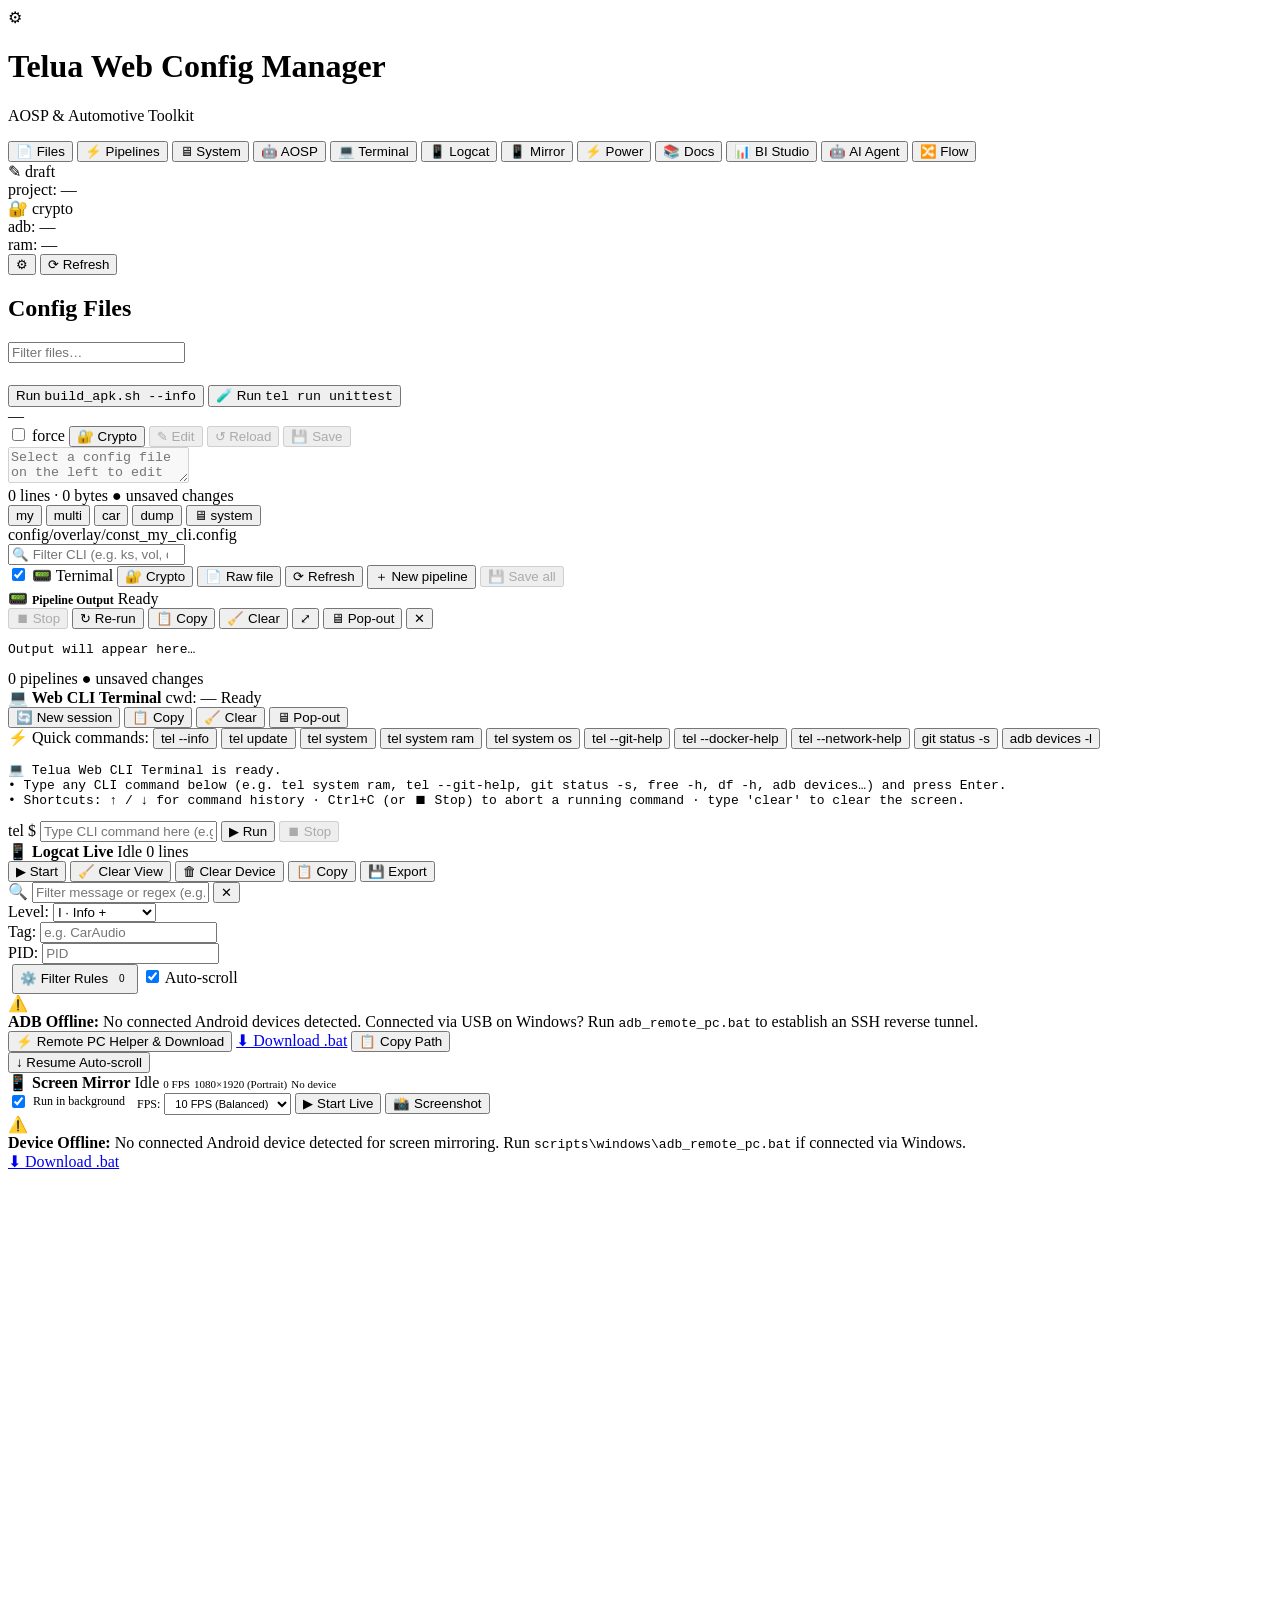
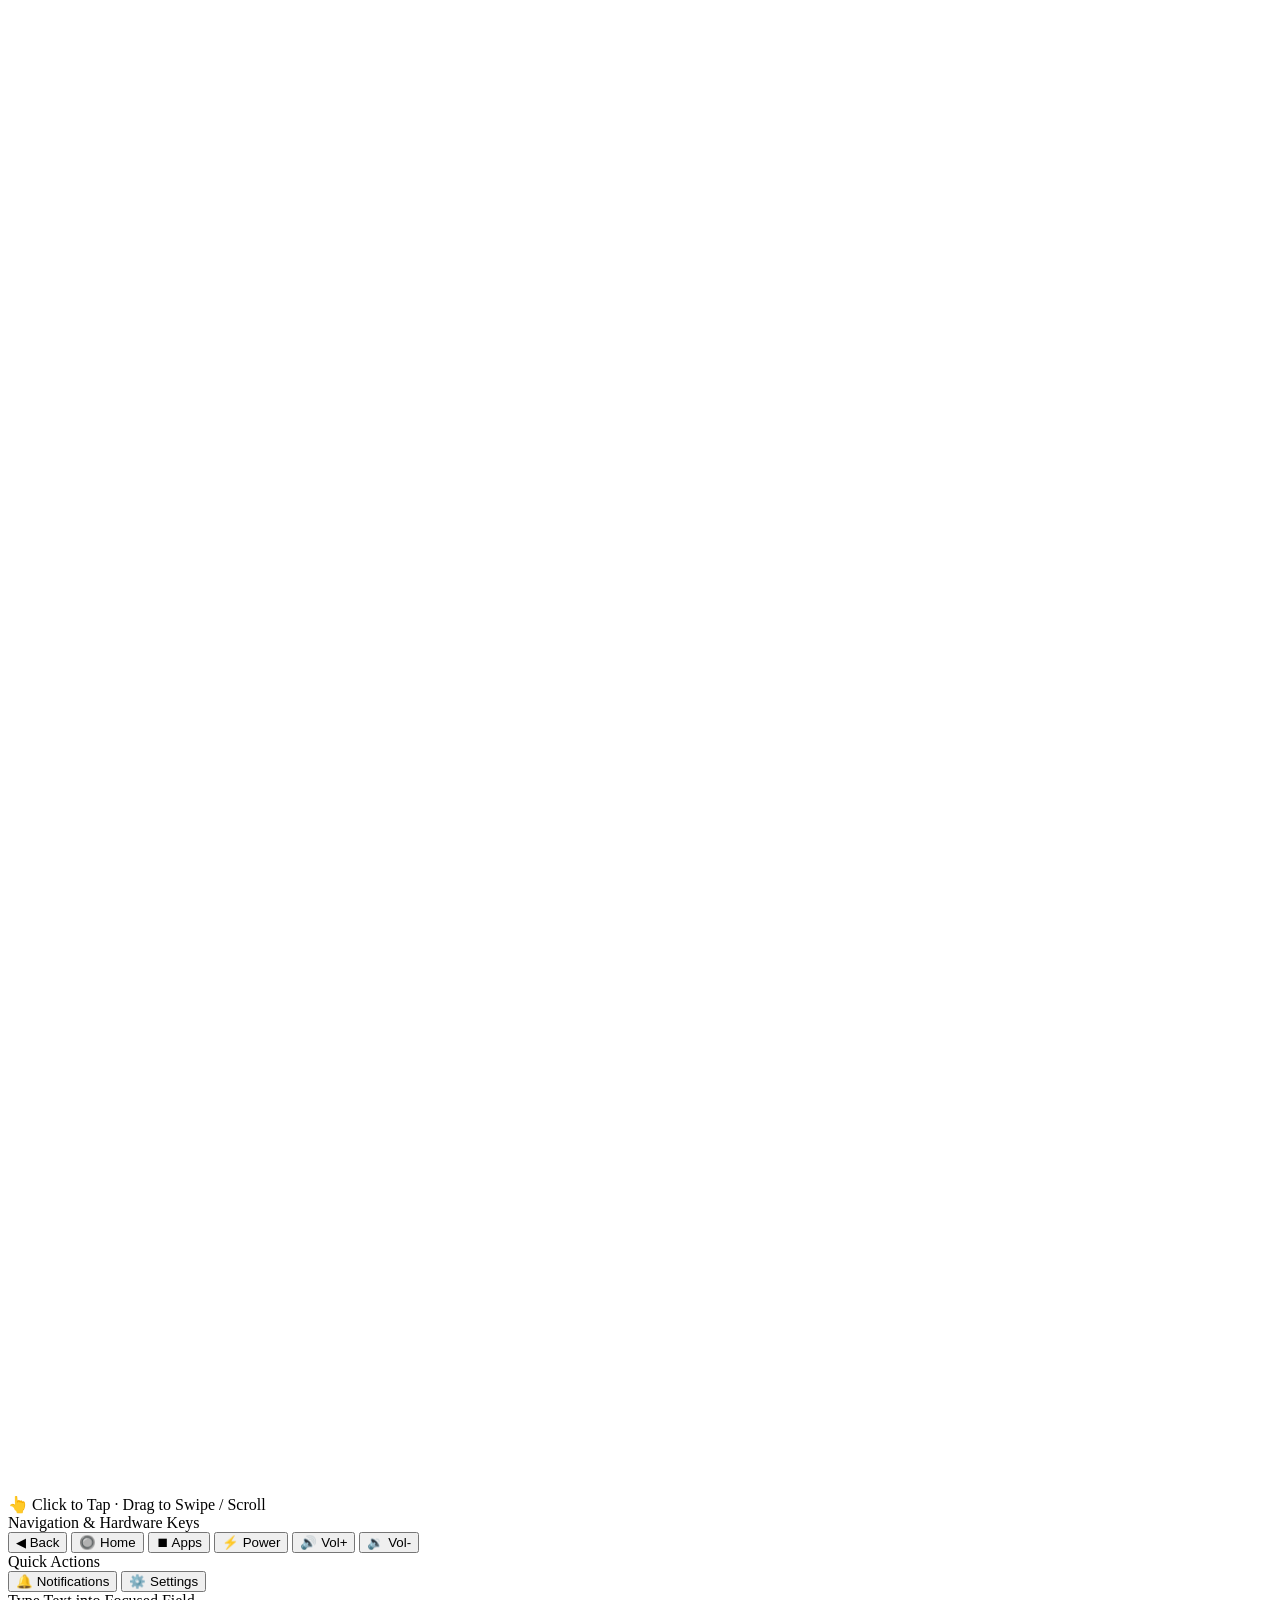
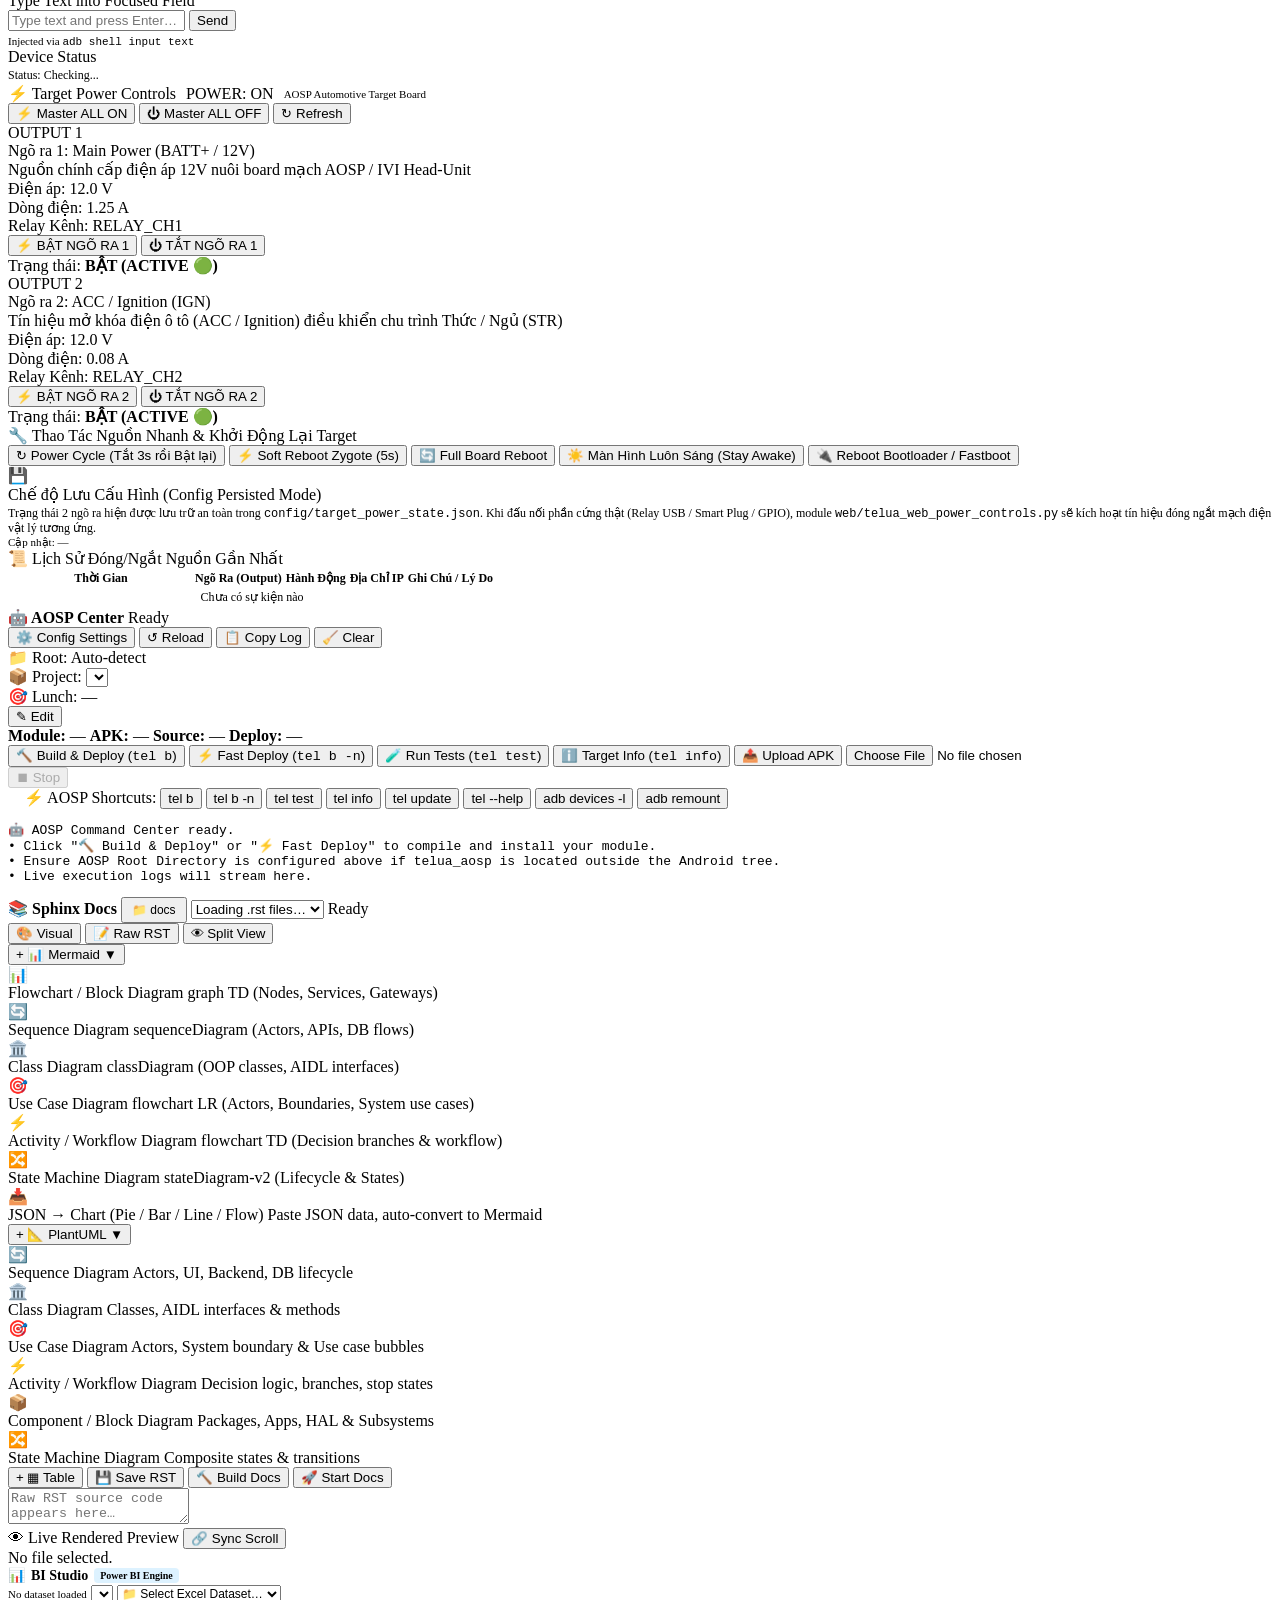
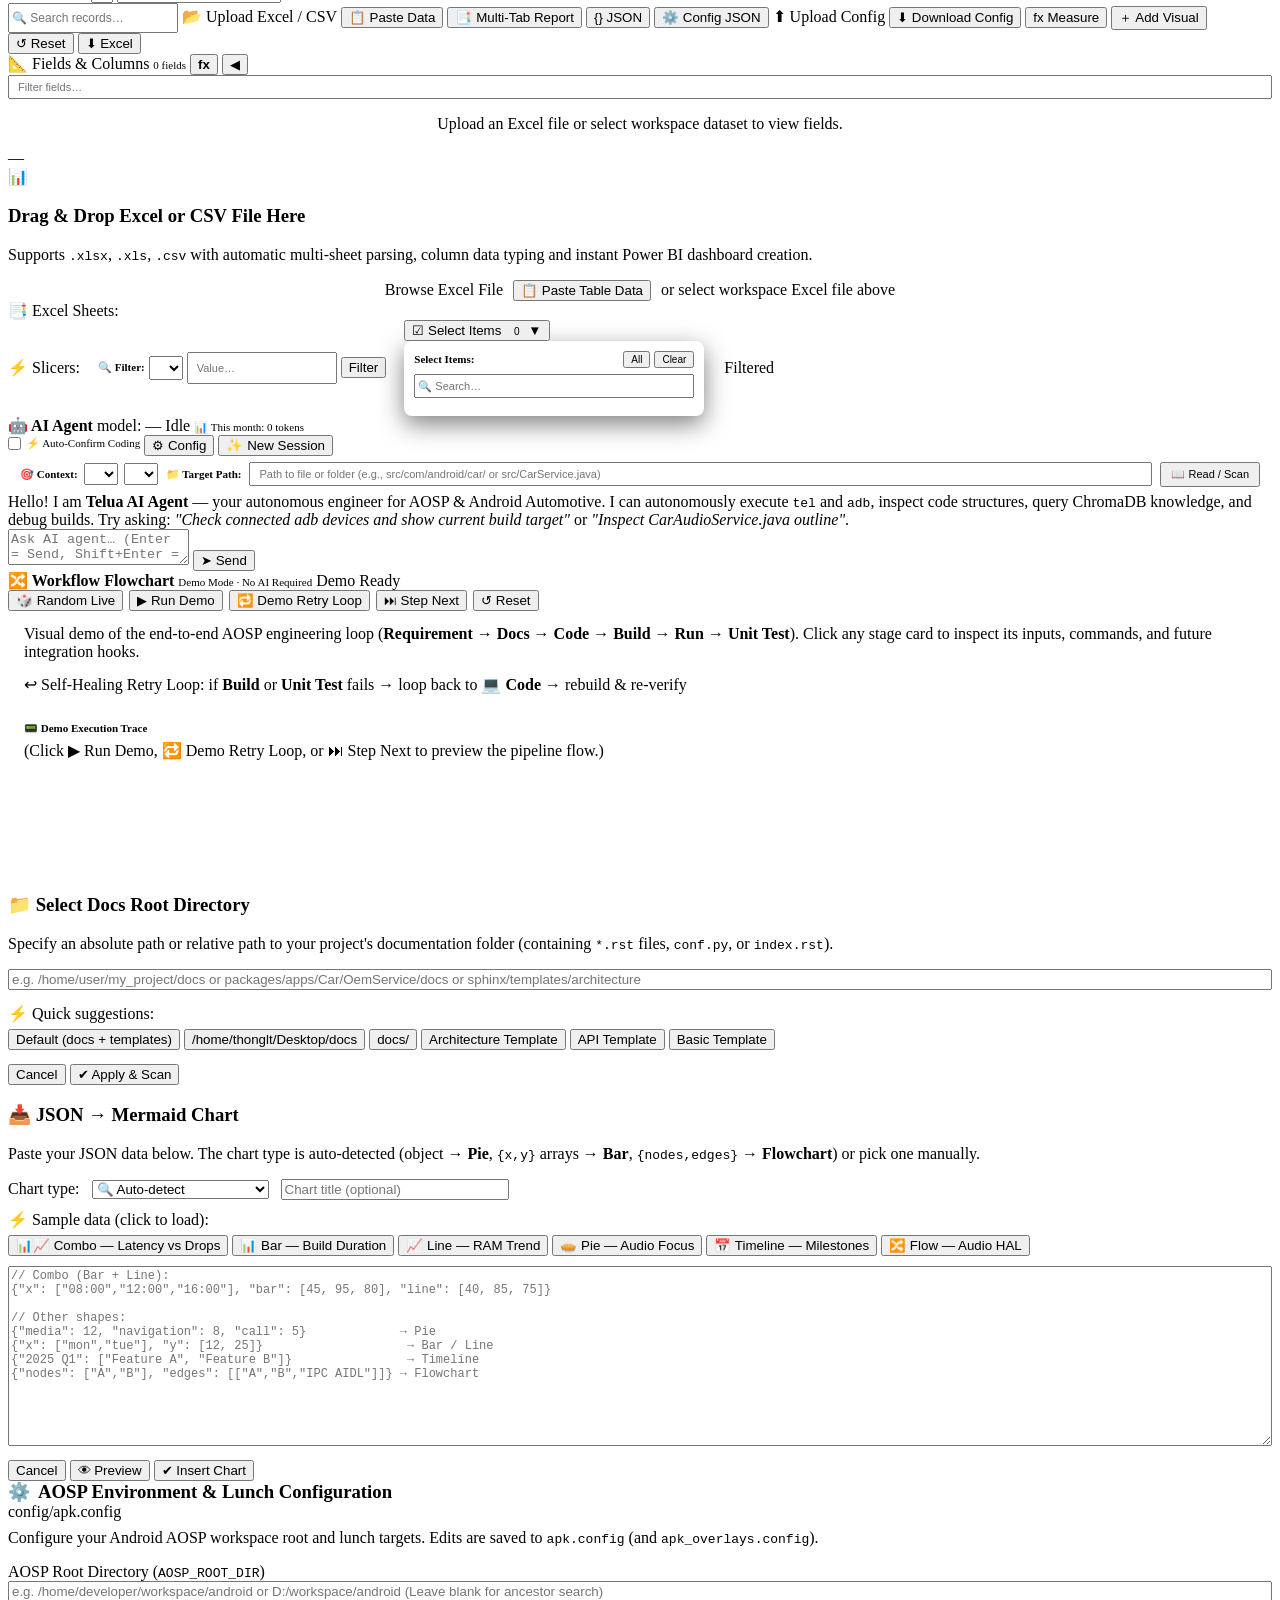
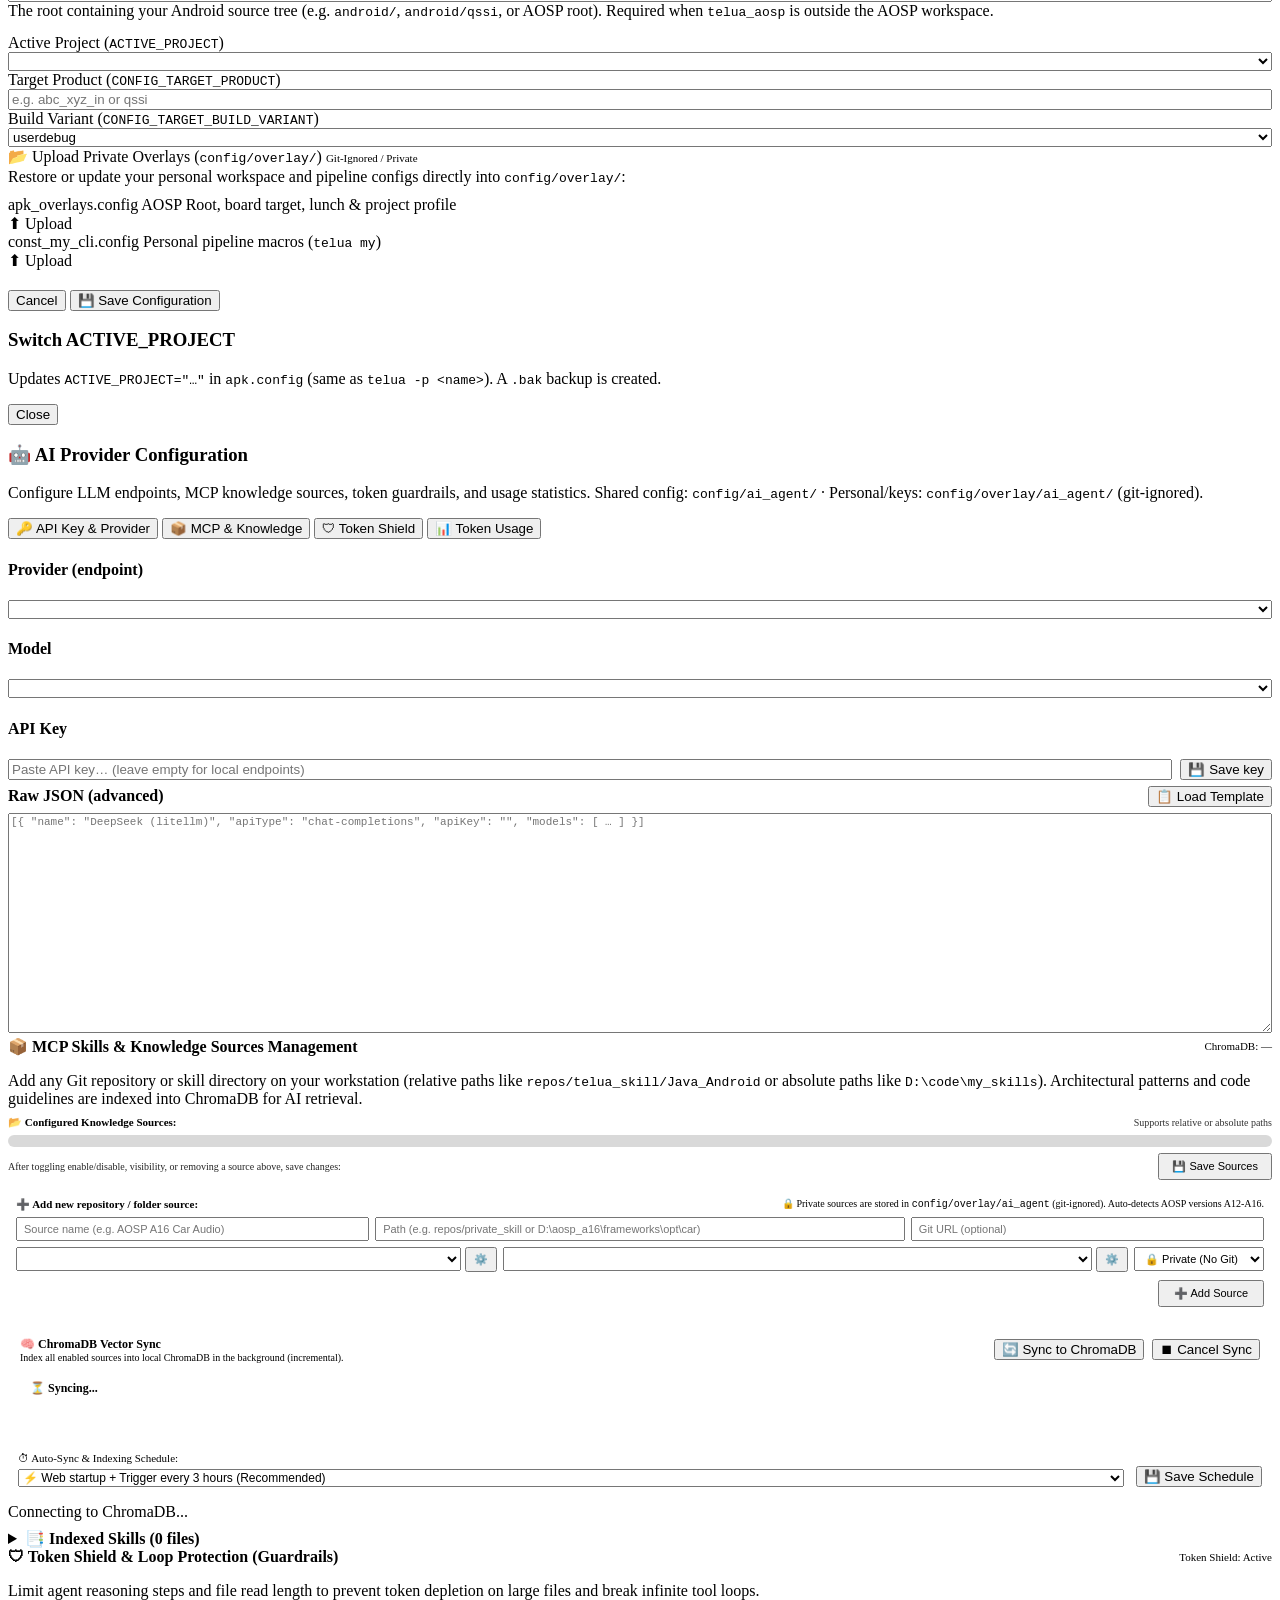
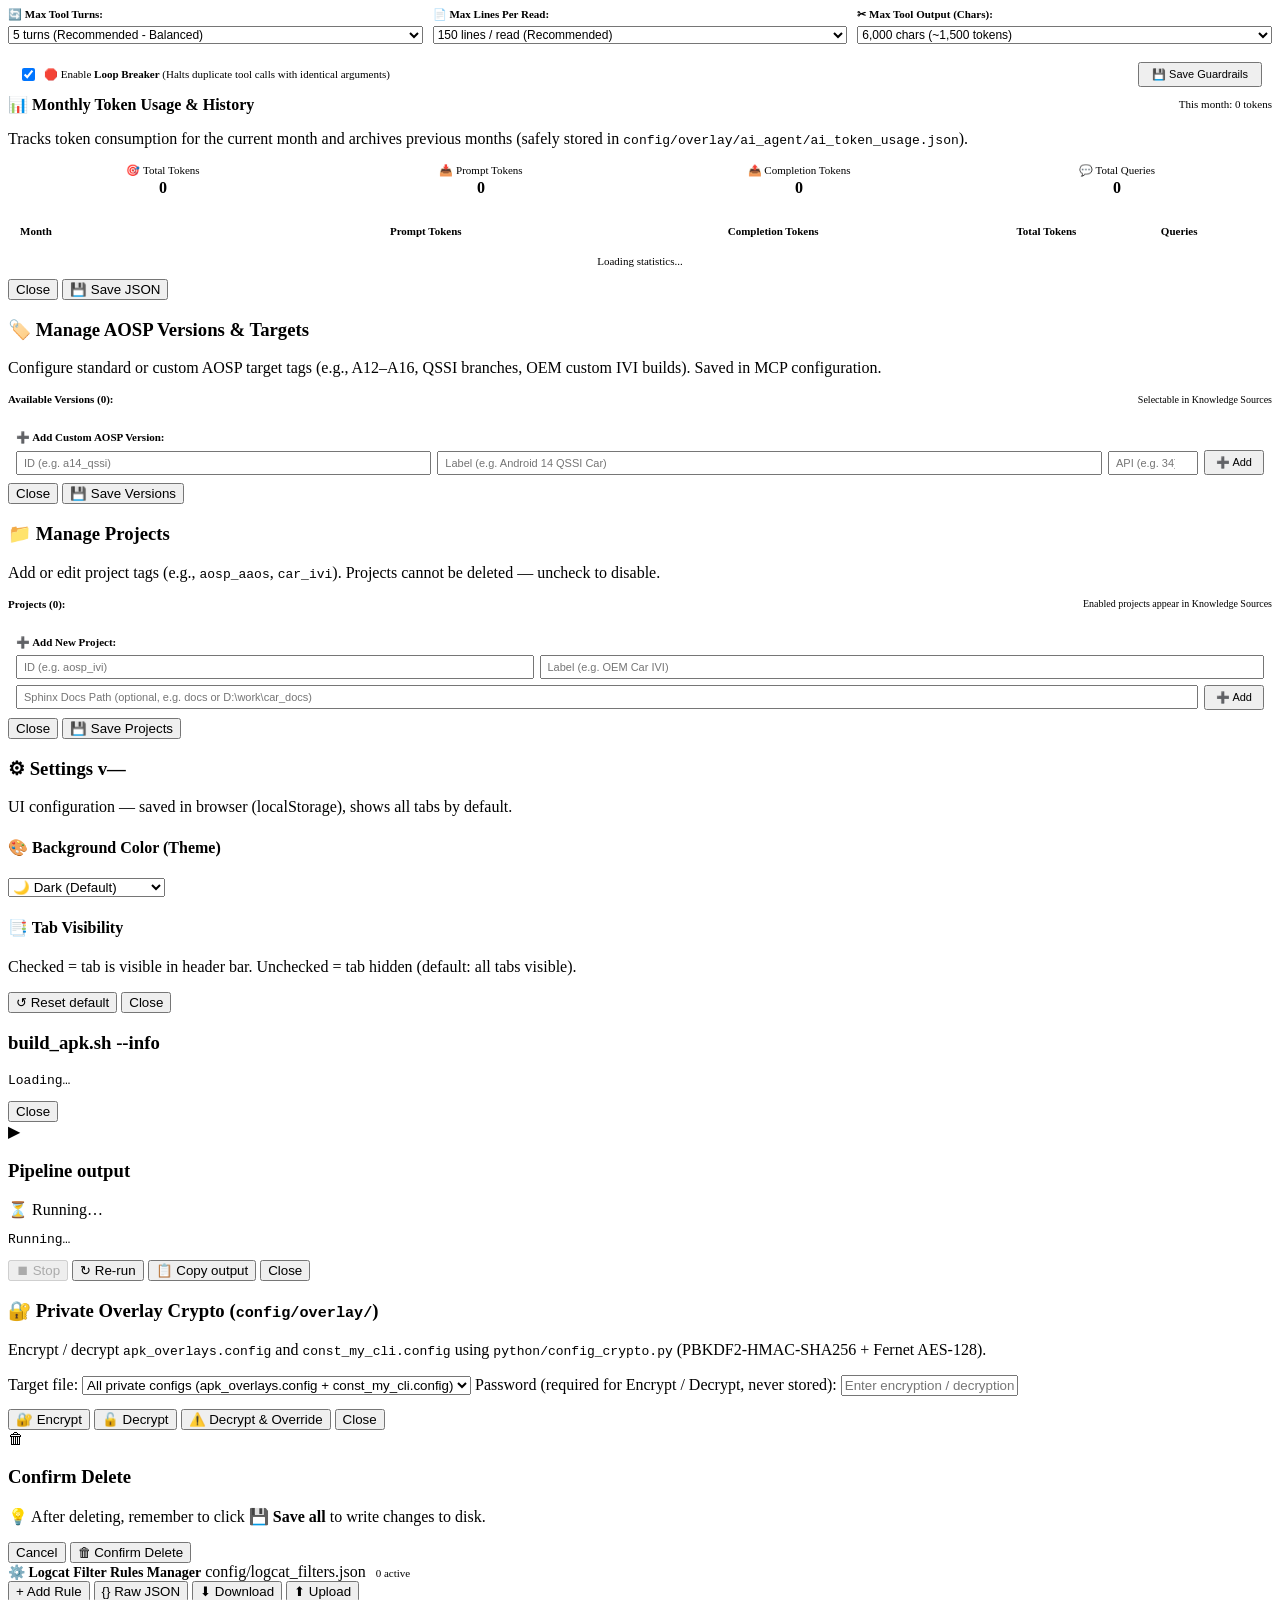
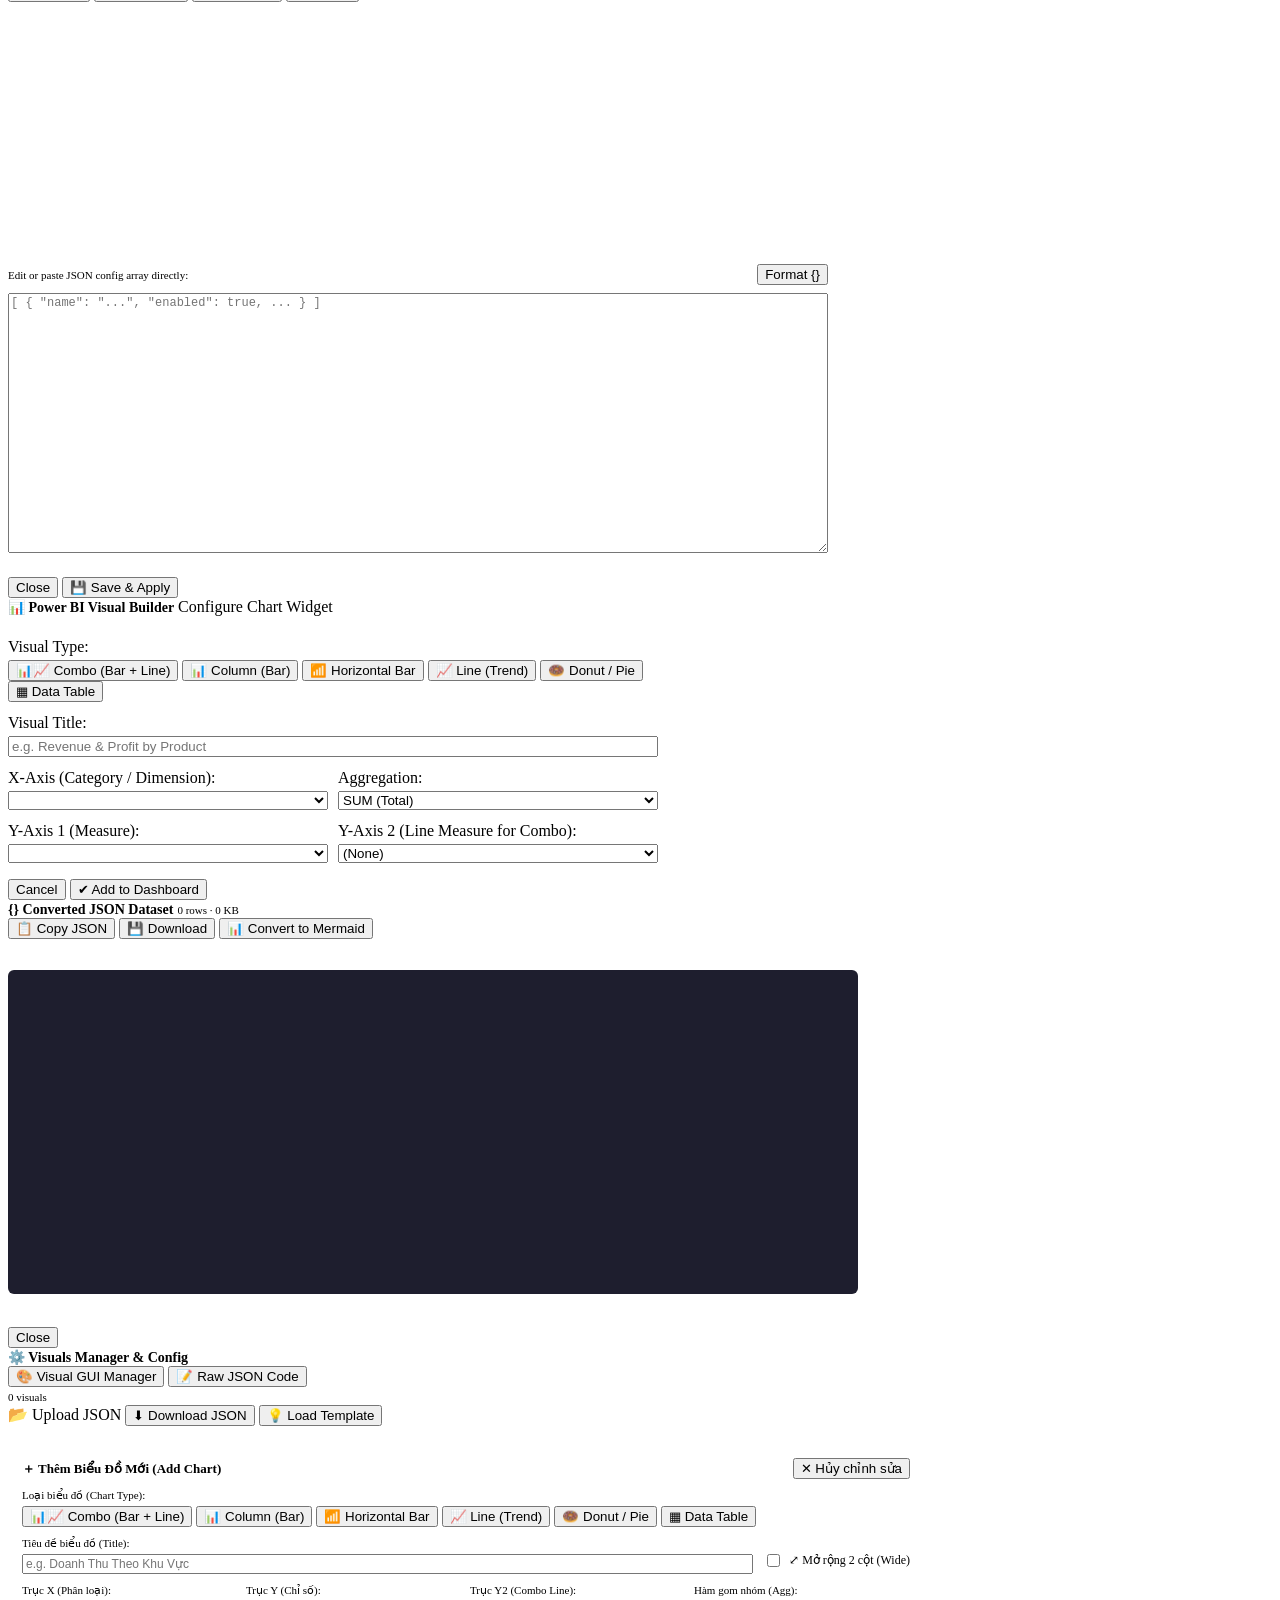
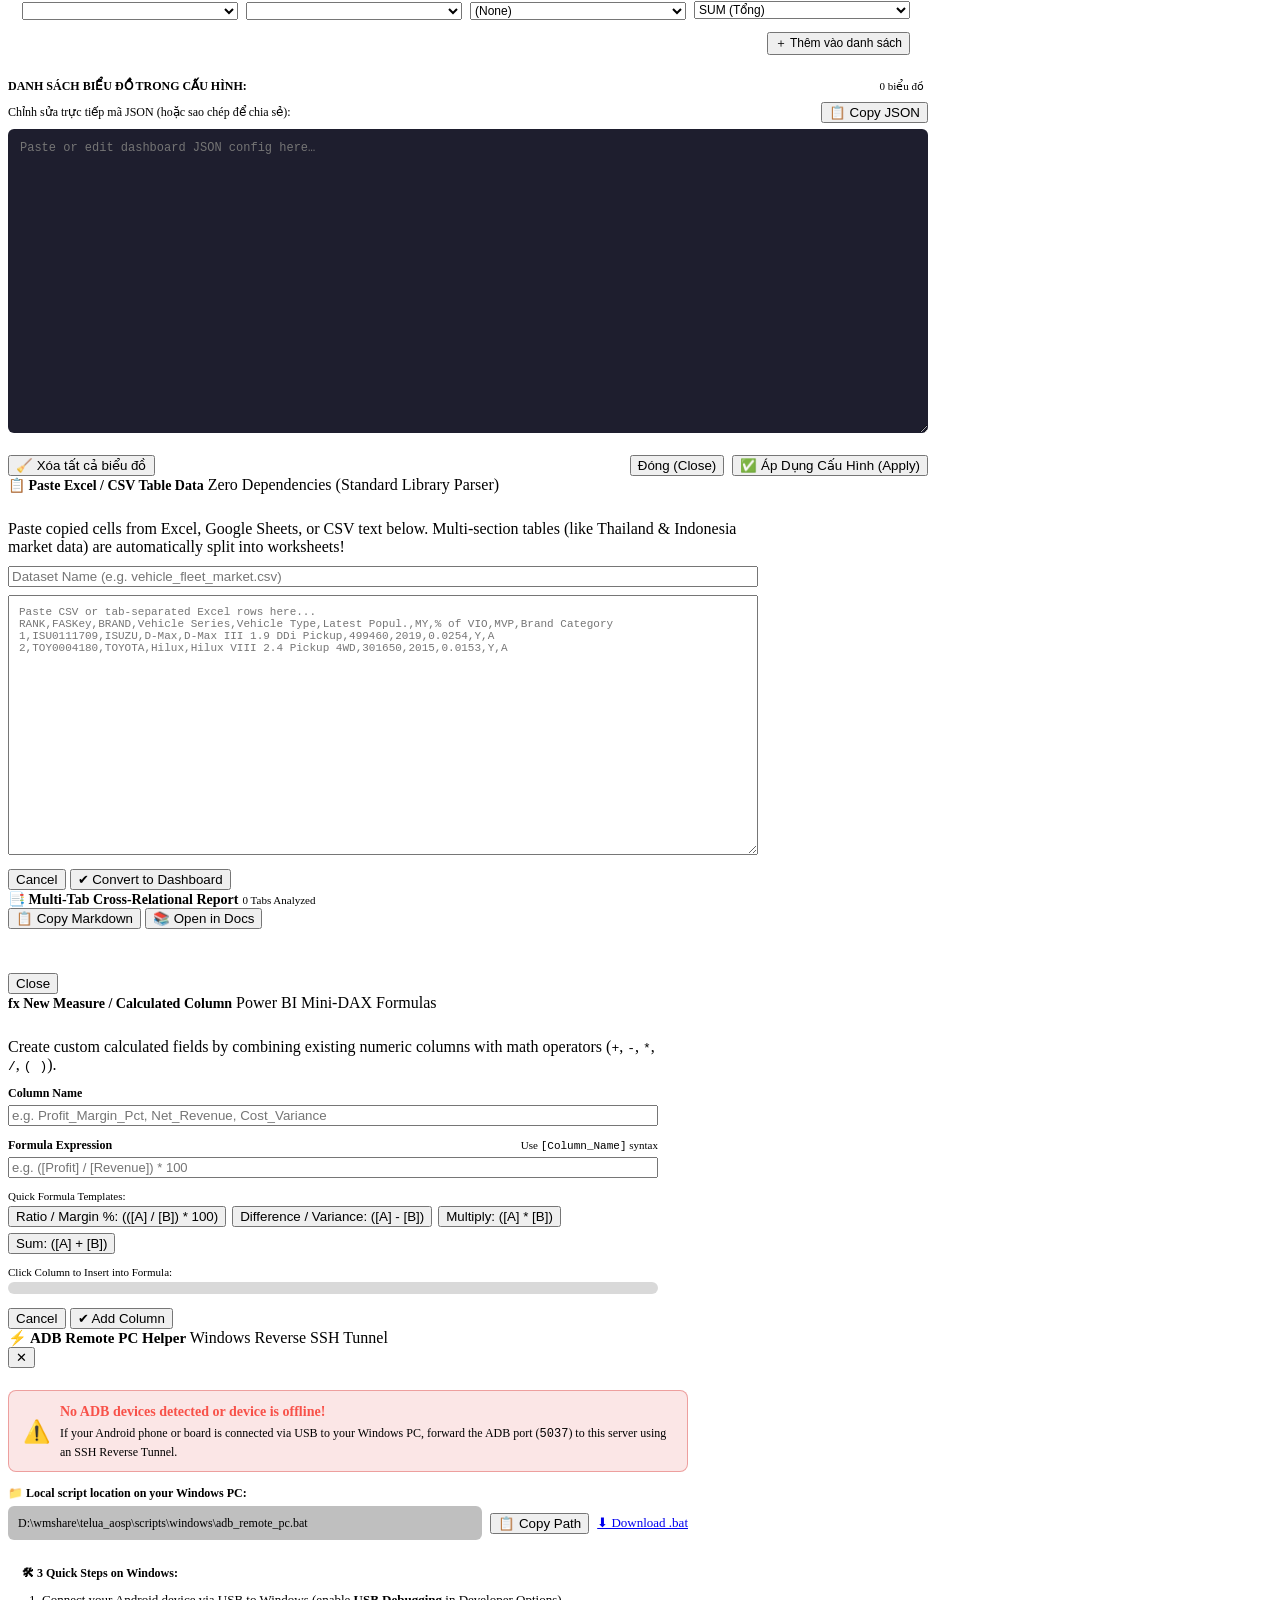
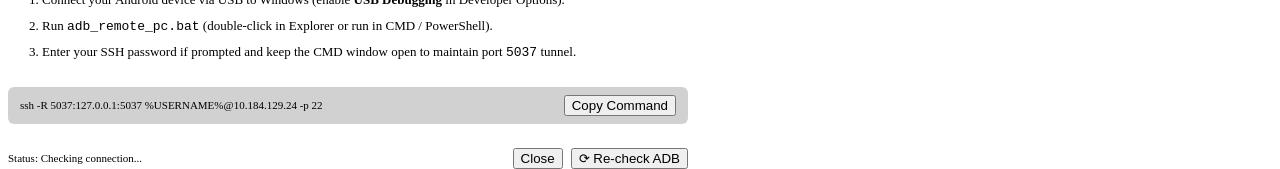
==== web/static/index.html @ 8d6afafe "x" ====
<!DOCTYPE html>
<html lang="en">

<head>
  <meta charset="utf-8">
  <meta name="viewport" content="width=device-width, initial-scale=1">
  <title>Telua Web — Config Manager</title>
  <script>
    try {
      const t = localStorage.getItem("telua_web_theme") || "dark";
      document.documentElement.setAttribute("data-theme", t);
    } catch (e) { }
  </script>
  <link rel="stylesheet" href="/static/style.css">
  <link rel="stylesheet" href="/static/quill.snow.css">
</head>

<body>
  <header class="topbar">
    <div class="topbar-main">
      <div class="brand">
        <span class="logo">⚙</span>
        <div>
          <h1>Telua Web <span class="tag">Config Manager</span></h1>
          <p class="sub">AOSP &amp; Automotive Toolkit</p>
        </div>
      </div>
      <nav class="tabs">
        <button class="tab" id="tab-files" title="Browse &amp; edit config files">📄 Files</button>
        <button class="tab active" id="tab-pipelines" title="Edit MY_CMD_* / MULTI / CAR / DUMP pipelines">⚡
          Pipelines</button>
        <button class="tab" id="tab-system"
          title="System &amp; Docker CLI pipelines (config/const_system_cli.config — telua system <action>)">🖥
          System</button>
        <button class="tab" id="tab-aosp"
          title="AOSP Android Build, Deploy &amp; Test Center (tel b, tel test, apk.config)">🤖 AOSP</button>
        <button class="tab" id="tab-terminal"
          title="Interactive Web CLI Terminal — run tel / Linux / Git / ADB commands directly">💻 Terminal</button>
        <button class="tab" id="tab-logcat"
          title="Live Android Logcat stream with realtime search, tag &amp; level filter">📱 Logcat</button>
        <button class="tab" id="tab-mirror" title="Live Android Screen Mirroring &amp; Remote Control">📱
          Mirror</button>
        <button class="tab" id="tab-power"
          title="Target Power Controls — Dual Output Hardware Switches (Ngõ ra 1 &amp; Ngõ ra 2)">⚡ Power</button>
        <button class="tab" id="tab-docs" title="Sphinx Doc-as-Code — WYSIWYG Quill.js &amp; RST Converter">📚
          Docs</button>
        <button class="tab" id="tab-bi" title="Excel to JSON &amp; Power BI Interactive Dashboard">📊 BI Studio</button>
        <button class="tab" id="tab-ai"
          title="AI Agent — chat với LLM, tự chạy tel/adb/file tools để build &amp; debug">🤖 AI Agent</button>
        <button class="tab" id="tab-flow"
          title="Interactive Pipeline Flowchart Demo (Requirement → Docs → Code → Build → Run → Unit Test)">🔀 Flow</button>
      </nav>
    </div>
    <div class="statusbar">
      <div class="chip hidden" id="chip-draft"
        title="Unsaved edits kept in browser draft (survives refresh). Click to discard.">✎ draft</div>
      <div class="chip" id="chip-project" title="Active project (apk.config)">project: —</div>
      <div class="chip" id="chip-crypto" title="Private overlay encryption &amp; apply (config/overlay/)">🔐 crypto
      </div>
      <div class="chip" id="chip-adb" title="Connected ADB devices">adb: —</div>
      <div class="chip" id="chip-ram" title="System RAM">ram: —</div>
      <button class="btn ghost" id="btn-settings"
        title="⚙ Settings — UI theme (background color) &amp; tab visibility">⚙</button>
      <button class="btn ghost" id="btn-refresh" title="Reload status &amp; file list">⟳ Refresh</button>
    </div>
  </header>

  <main class="layout">
    <!-- ============ Sidebar: file registry ============ -->
    <aside class="sidebar">
      <div class="side-head">
        <h2>Config Files</h2>
        <input id="search" type="search" placeholder="Filter files…" autocomplete="off">
      </div>
      <ul id="file-list" class="file-list"></ul>
      <div class="side-foot">
        <button class="btn wide" id="btn-info">Run <code>build_apk.sh --info</code></button>
        <button class="btn wide" id="btn-unittest" style="margin-top:6px"
          title="Execute: telua run unittest (Python + Shell test suites)">🧪 Run <code>tel run unittest</code></button>
      </div>
    </aside>

    <!-- ============ Editor pane (Files tab) ============ -->
    <section class="editor-pane hidden" id="view-files">
      <div class="editor-head">
        <div class="editor-title">
          <span id="editor-name" class="mono">—</span>
          <span id="editor-meta" class="meta"></span>
        </div>
        <div class="editor-actions">
          <label class="chk" title="Skip syntax validation on save">
            <input type="checkbox" id="force-save"> force
          </label>
          <button class="btn hidden" id="btn-file-crypto" title="Encrypt or decrypt this private overlay config">🔐
            Crypto</button>
          <button class="btn" id="btn-edit" disabled title="Click to unlock and edit this file">✎ Edit</button>
          <button class="btn" id="btn-reload" disabled>↺ Reload</button>
          <button class="btn primary" id="btn-save" disabled>💾 Save</button>
        </div>
      </div>
      <textarea id="editor" class="editor" spellcheck="false" disabled
        placeholder="Select a config file on the left to edit it…"></textarea>
      <div class="editor-foot">
        <span id="editor-stats" class="meta">0 lines · 0 bytes</span>
        <span id="editor-dirty" class="dirty hidden">● unsaved changes</span>
      </div>
    </section>

    <!-- ============ Pipelines pane (MY_CMD_* / MULTI_CMD_* editor, default tab) ============ -->
    <section class="editor-pane" id="view-pipelines">
      <div class="editor-head">
        <div class="editor-title">
          <div class="src-switch" id="pl-source-switch">
            <button class="src-btn active" data-source="my"
              title="config/overlay/const_my_cli.config — personal pipelines (telua my <name>)">my</button>
            <button class="src-btn" data-source="multi"
              title="config/const_multi_cli.config — multi-CLI pipelines (telua run <group>)">multi</button>
            <button class="src-btn" data-source="car"
              title="config/const_car.config — AAOS Car control (telua car <action>)">car</button>
            <button class="src-btn" data-source="dump"
              title="config/const_dumpsys.config — Dumpsys diagnostics pipelines (telua dump <target>)">dump</button>
            <button class="src-btn" data-source="system"
              title="config/const_system_cli.config — System &amp; Docker CLI pipelines (telua system <action>)">🖥
              system</button>
          </div>
          <span class="hidden" id="pl-file">config/overlay/const_my_cli.config</span>
          <span class="hidden" id="pl-label"></span>
        </div>
        <div class="editor-actions">
          <div class="pl-filter-box">
            <input id="pl-filter" type="search" placeholder="🔍 Filter CLI (e.g. ks, vol, diag…)" autocomplete="off"
              title="Quickly filter CLI by name, description, or command">
          </div>
          <label class="pl-output-dock-label"
            title="Tích chọn: Hiện terminal ở đáy màn hình (Bottom). Bỏ tích: Hiện cửa sổ popup (Dialog)">
            <input type="checkbox" id="chk-pl-output-dock" checked>
            <span>📟 Ternimal </span>
          </label>
          <button class="btn" id="btn-pl-crypto"
            title="Encrypt or decrypt private overlay configs (const_my_cli.config / apk_overlays.config)">🔐
            Crypto</button>
          <button class="btn" id="btn-pl-raw" title="Open raw config file in text editor">📄 Raw file</button>
          <button class="btn" id="btn-pl-refresh">⟳ Refresh</button>
          <button class="btn" id="btn-pl-add">＋ New pipeline</button>
          <button class="btn primary" id="btn-pl-save" disabled>💾 Save all</button>
        </div>
      </div>
      <div id="pipeline-list" class="pipeline-list"></div>

      <!-- Bottom Docked Terminal / Console for Pipeline & System runs -->
      <div id="pl-bottom-panel" class="pl-bottom-panel hidden">
        <div class="pl-bottom-resizer" id="pl-bottom-resizer" title="Drag to resize console height"></div>
        <div class="pl-bottom-head">
          <div class="pl-bottom-title-wrap">
            <span class="run-icon">📟</span>
            <span id="pl-bottom-title" class="mono" style="font-weight:700;font-size:12px;color:var(--accent);">Pipeline
              Output</span>
            <span id="pl-bottom-status-badge" class="run-badge">Ready</span>
          </div>
          <div class="pl-bottom-actions">
            <button class="btn btn-xs danger ghost" id="btn-pl-bottom-stop" disabled
              title="Stop running pipeline (SIGINT)">⏹ Stop</button>
            <button class="btn btn-xs ghost" id="btn-pl-bottom-rerun" title="Re-run this pipeline">↻ Re-run</button>
            <button class="btn btn-xs ghost" id="btn-pl-bottom-copy" title="Copy output to clipboard">📋 Copy</button>
            <button class="btn btn-xs ghost" id="btn-pl-bottom-clear" title="Clear console output">🧹 Clear</button>
            <button class="btn btn-xs ghost" id="btn-pl-bottom-toggle-height"
              title="Toggle Full / Compact height">⤢</button>
            <button class="btn btn-xs ghost" id="btn-pl-bottom-popout"
              title="Mở console ở cửa sổ riêng (kéo sang màn hình thứ 2)">🖥 Pop-out</button>
            <button class="btn btn-xs ghost" id="btn-pl-bottom-close" title="Close bottom panel">✕</button>
          </div>
        </div>
        <pre id="pl-bottom-output" class="info-out run-terminal pl-bottom-screen mono">Output will appear here…</pre>
      </div>

      <div class="editor-foot">
        <span id="pl-stats" class="meta">0 pipelines</span>
        <span id="pl-dirty" class="dirty hidden">● unsaved changes</span>
      </div>
    </section>

    <!-- ============ Terminal pane (Interactive CLI runner) ============ -->
    <section class="editor-pane hidden" id="view-terminal">
      <div class="editor-head">
        <div class="editor-title">
          <span class="mono" style="color:var(--accent);font-weight:700">💻 Web CLI Terminal</span>
          <span id="term-cwd" class="meta">cwd: —</span>
          <span id="term-status-badge" class="run-badge">Ready</span>
        </div>
        <div class="editor-actions">
          <button class="btn" id="btn-term-new-session"
            title="Start a fresh terminal session (stop running command, reset working directory to toolkit root &amp; clear screen)">🔄
            New session</button>
          <button class="btn" id="btn-term-copy" title="Copy terminal log to clipboard">📋 Copy</button>
          <button class="btn" id="btn-term-clear" title="Clear terminal output (or type 'clear')">🧹 Clear</button>
          <button class="btn" id="btn-term-popout" title="Mở terminal ở cửa sổ riêng (kéo sang màn hình thứ 2)">🖥
            Pop-out</button>
        </div>
      </div>
      <div class="term-quick-bar" id="term-quick-bar">
        <span class="meta">⚡ Quick commands:</span>
        <button class="term-chip" data-cmd="tel --info">tel --info</button>
        <button class="term-chip" data-cmd="tel update"
          title="Update toolkit repo: git pull origin main (preserves personal overlays)">tel update</button>
        <button class="term-chip" data-cmd="tel system">tel system</button>
        <button class="term-chip" data-cmd="tel system ram">tel system ram</button>
        <button class="term-chip" data-cmd="tel system os">tel system os</button>
        <button class="term-chip" data-cmd="tel --git-help">tel --git-help</button>
        <button class="term-chip" data-cmd="tel --docker-help">tel --docker-help</button>
        <button class="term-chip" data-cmd="tel --network-help">tel --network-help</button>
        <button class="term-chip" data-cmd="git status -s">git status -s</button>
        <button class="term-chip" data-cmd="adb devices -l">adb devices -l</button>
      </div>
      <pre id="term-output" class="info-out run-terminal term-screen">💻 Telua Web CLI Terminal is ready.
• Type any CLI command below (e.g. tel system ram, tel --git-help, git status -s, free -h, df -h, adb devices…) and press Enter.
• Shortcuts: ↑ / ↓ for command history · Ctrl+C (or ⏹ Stop) to abort a running command · type 'clear' to clear the screen.
</pre>
      <div class="term-input-bar">
        <span class="term-prompt mono">tel $</span>
        <input id="term-input" type="text" class="term-input mono"
          placeholder="Type CLI command here (e.g. tel system ram, git status -s, df -h, tel --network-help)… Press Enter to run, Ctrl+C to stop"
          autocomplete="off" spellcheck="false">
        <button class="btn primary" id="btn-term-run">▶ Run</button>
        <button class="btn danger" id="btn-term-stop" disabled title="Stop running command (Ctrl+C / SIGINT)">⏹
          Stop</button>
      </div>
    </section>

    <!-- ============ Logcat pane (Live Android Logcat with Realtime Filters) ============ -->
    <section class="editor-pane hidden" id="view-logcat">
      <div class="editor-head">
        <div class="editor-title">
          <span class="mono" style="color:var(--accent);font-weight:700">📱 Logcat Live</span>
          <span id="logcat-status-badge" class="run-badge">Idle</span>
          <span id="logcat-stats" class="meta mono">0 lines</span>
        </div>
        <div class="editor-actions">
          <button class="btn primary" id="btn-logcat-toggle">▶ Start</button>
          <button class="btn" id="btn-logcat-clear-view" title="Clear current logs from screen">🧹 Clear View</button>
          <button class="btn danger ghost" id="btn-logcat-clear-device" title="Clear device buffer: adb logcat -c">🗑
            Clear Device</button>
          <button class="btn" id="btn-logcat-copy" title="Copy visible logs">📋 Copy</button>
          <button class="btn" id="btn-logcat-export" title="Download visible logs as .txt">💾 Export</button>
        </div>
      </div>

      <!-- Logcat Filter Toolbar -->
      <div class="logcat-filter-bar">
        <div class="logcat-input-wrap">
          <span class="logcat-input-icon">🔍</span>
          <input type="text" id="logcat-filter-text" class="term-input mono"
            placeholder="Filter message or regex (e.g. fatal|error or 'onAudioFocus')…" autocomplete="off"
            spellcheck="false">
          <button class="logcat-clear-btn hidden" id="btn-logcat-clear-text" title="Clear filter">✕</button>
        </div>

        <div class="logcat-filter-group">
          <label class="logcat-filter-lbl" for="logcat-filter-level">Level:</label>
          <select id="logcat-filter-level" class="theme-select mono logcat-select">
            <option value="ALL">All Levels</option>
            <option value="V">V · Verbose +</option>
            <option value="D">D · Debug +</option>
            <option value="I" selected>I · Info +</option>
            <option value="W">W · Warn +</option>
            <option value="E">E · Error +</option>
            <option value="F">F · Fatal only</option>
          </select>
        </div>

        <div class="logcat-filter-group">
          <label class="logcat-filter-lbl" for="logcat-filter-tag">Tag:</label>
          <input type="text" id="logcat-filter-tag" class="term-input mono logcat-input-sm" placeholder="e.g. CarAudio"
            autocomplete="off" spellcheck="false">
        </div>

        <div class="logcat-filter-group">
          <label class="logcat-filter-lbl" for="logcat-filter-pid">PID:</label>
          <input type="text" id="logcat-filter-pid" class="term-input mono logcat-input-xs" placeholder="PID"
            autocomplete="off" spellcheck="false">
        </div>

        <button class="btn btn-sm ghost" id="btn-open-logcat-filters" title="Open Filter Rules Manager (JSON config)"
          style="margin-left:4px;display:inline-flex;align-items:center;gap:6px;height:30px;white-space:nowrap;">
          <span>⚙️ Filter Rules</span>
          <span id="logcat-filter-badge" class="chip" style="font-size:10px;padding:0 5px;">0</span>
        </button>

        <label class="chk" style="white-space:nowrap;margin-left:auto;cursor:pointer;"
          title="Keep scrolled to the bottom as new logs arrive">
          <input type="checkbox" id="logcat-autoscroll" checked> Auto-scroll
        </label>
      </div>

      <!-- ADB Offline Suggestion Banner -->
      <div id="logcat-adb-offline-banner" class="logcat-offline-banner hidden">
        <span class="offline-icon">⚠️</span>
        <div class="offline-text">
          <b>ADB Offline:</b> No connected Android devices detected. Connected via USB on Windows? Run
          <code>adb_remote_pc.bat</code> to establish an SSH reverse tunnel.
        </div>
        <div class="offline-actions">
          <button class="btn btn-xs jade-btn" id="btn-logcat-open-adb-help">⚡ Remote PC Helper &amp; Download</button>
          <a class="btn btn-xs ghost" id="btn-logcat-direct-download" href="/api/adb/remote-script"
            download="adb_remote_pc.bat" title="Download adb_remote_pc.bat">⬇ Download .bat</a>
          <button class="btn btn-xs ghost" id="btn-logcat-copy-adb-path"
            title="Copy local path: D:\wmshare\telua_aosp\scripts\windows\adb_remote_pc.bat">📋 Copy Path</button>
        </div>
      </div>

      <!-- Logcat Streaming Display -->
      <div class="logcat-container" id="logcat-container">
        <div class="logcat-screen mono" id="logcat-screen"></div>
        <button class="logcat-scroll-pill hidden" id="logcat-scroll-pill" title="Scroll to bottom">↓ Resume
          Auto-scroll</button>
      </div>
    </section>

    <!-- ============ Screen Mirroring pane (Live Display & Touch Control) ============ -->
    <section class="editor-pane hidden" id="view-mirror">
      <div class="editor-head">
        <div class="editor-title">
          <span class="mono" style="color:var(--accent);font-weight:700">📱 Screen Mirror</span>
          <span id="mirror-status-badge" class="run-badge">Idle</span>
          <span id="mirror-fps-badge" class="chip mono" style="font-size:11px;">0 FPS</span>
          <span id="mirror-res-pill" class="chip mono" style="font-size:11px;">1080×1920 (Portrait)</span>
          <span id="mirror-device-pill" class="meta mono" style="font-size:11px;">No device</span>
        </div>
        <div class="editor-actions">
          <label class="mirror-bg-opt"
            style="display:inline-flex;align-items:center;gap:5px;font-size:12px;margin-right:8px;cursor:pointer;"
            title="Keep streaming in background when switching to other tabs">
            <input type="checkbox" id="mirror-chk-background" checked style="cursor:pointer;" />
            <span class="meta" style="user-select:none;">Run in background</span>
          </label>
          <div class="mirror-fps-select-wrap" style="display:inline-flex;align-items:center;gap:4px;font-size:12px;">
            <label for="mirror-fps-select" class="meta">FPS:</label>
            <select id="mirror-fps-select" class="theme-select mono" style="padding:3px 6px;font-size:11px;">
              <option value="5">5 FPS (Eco)</option>
              <option value="10" selected>10 FPS (Balanced)</option>
              <option value="15">15 FPS (High)</option>
            </select>
          </div>
          <button class="btn primary" id="btn-mirror-toggle">▶ Start Live</button>
          <button class="btn" id="btn-mirror-screenshot" title="Capture &amp; download high-res PNG screenshot">📸
            Screenshot</button>
        </div>
      </div>

      <!-- Offline Warning Banner -->
      <div id="mirror-offline-banner" class="logcat-offline-banner hidden">
        <span class="offline-icon">⚠️</span>
        <div class="offline-text">
          <b>Device Offline:</b> No connected Android device detected for screen mirroring. Run
          <code>scripts\windows\adb_remote_pc.bat</code> if connected via Windows.
        </div>
        <div class="offline-actions">
          <a class="btn btn-xs jade-btn" href="/api/adb/remote-script" download="adb_remote_pc.bat">⬇ Download .bat</a>
        </div>
      </div>

      <!-- Mirroring Main Canvas & Control Deck -->
      <div class="mirror-container">
        <!-- Center Screen Area -->
        <div class="mirror-screen-area">
          <div class="mirror-device-frame" id="mirror-device-frame">
            <canvas id="mirror-canvas" class="mirror-canvas" width="1080" height="1920"></canvas>
            <div class="mirror-overlay-hint">
              <span>👆 Click to Tap · Drag to Swipe / Scroll</span>
            </div>
          </div>
        </div>

        <!-- Right Side: Remote Control Deck -->
        <div class="mirror-control-deck">
          <div class="mirror-deck-group">
            <div class="mirror-deck-label">Navigation &amp; Hardware Keys</div>
            <div class="mirror-keys-grid">
              <button class="btn mirror-key-btn" id="btn-mirror-key-back" title="Back (Key 4)">
                <span>◀ Back</span>
              </button>
              <button class="btn mirror-key-btn primary" id="btn-mirror-key-home" title="Home (Key 3)">
                <span>🔘 Home</span>
              </button>
              <button class="btn mirror-key-btn" id="btn-mirror-key-appswitch" title="Recent Apps (Key 187)">
                <span>⏹ Apps</span>
              </button>
              <button class="btn mirror-key-btn danger ghost" id="btn-mirror-key-power" title="Power Button (Key 26)">
                <span>⚡ Power</span>
              </button>
              <button class="btn mirror-key-btn" id="btn-mirror-key-volup" title="Volume Up (Key 24)">
                <span>🔊 Vol+</span>
              </button>
              <button class="btn mirror-key-btn" id="btn-mirror-key-voldown" title="Volume Down (Key 25)">
                <span>🔉 Vol-</span>
              </button>
            </div>
          </div>

          <div class="mirror-deck-group">
            <div class="mirror-deck-label">Quick Actions</div>
            <div class="mirror-keys-grid">
              <button class="btn mirror-key-btn" id="btn-mirror-key-notif" title="Pull down Notification Shade">
                <span>🔔 Notifications</span>
              </button>
              <button class="btn mirror-key-btn" id="btn-mirror-key-settings" title="Launch Android Settings App">
                <span>⚙️ Settings</span>
              </button>
            </div>
          </div>

          <div class="mirror-deck-group">
            <div class="mirror-deck-label">Type Text into Focused Field</div>
            <div class="mirror-text-row">
              <input type="text" id="mirror-text-input" class="term-input" placeholder="Type text and press Enter…"
                autocomplete="off" spellcheck="false">
              <button class="btn primary" id="btn-mirror-send-text">Send</button>
            </div>
            <div class="meta" style="font-size:11px;margin-top:4px;">Injected via <code>adb shell input text</code>
            </div>
          </div>

          <div class="mirror-deck-group" style="margin-top:auto;">
            <div class="mirror-deck-label">Device Status</div>
            <div id="mirror-status-meta" class="meta" style="font-size:12px;line-height:1.5;">Status: Checking...</div>
          </div>
        </div>
      </div>
    </section>

    <!-- ============ ⚡ Target Power Controls pane (Dual Output Switches) ============ -->
    <section class="editor-pane hidden" id="view-power">
      <div class="editor-header">
        <div class="editor-title" style="display:flex;align-items:center;gap:10px;">
          <span style="font-size:16px;">⚡ Target Power Controls</span>
          <span id="power-overall-badge" class="run-badge ok">POWER: ON</span>
          <span id="power-target-meta" class="meta mono" style="font-size:11px;">AOSP Automotive Target Board</span>
        </div>
        <div class="editor-actions">
          <button class="btn jade-btn" id="btn-master-power-on" title="Turn ON both Output 1 and Output 2">⚡ Master ALL
            ON</button>
          <button class="btn danger" id="btn-master-power-off" title="Turn OFF both Output 1 and Output 2">⏻ Master ALL
            OFF</button>
          <button class="btn ghost" id="btn-power-refresh" title="Refresh Power Status">↻ Refresh</button>
        </div>
      </div>

      <!-- Main Power Dashboard Grid -->
      <div class="power-container">
        <!-- Dual Independent Switches Grid -->
        <div class="power-switches-grid">

          <!-- Switch 1: Ngõ ra 1 (Main Power BATT+ 12V) -->
          <div class="power-card channel-active" id="card-power-out1">
            <div class="power-card-header">
              <div class="power-card-title-wrap">
                <div class="power-ch-pill">OUTPUT 1</div>
                <div class="power-card-title">Ngõ ra 1: Main Power (BATT+ / 12V)</div>
              </div>
              <span class="power-led on" id="led-out1"></span>
            </div>
            <div class="power-card-desc">Nguồn chính cấp điện áp 12V nuôi board mạch AOSP / IVI Head-Unit</div>

            <div class="power-telemetry-row">
              <div class="power-metric">
                <span class="p-label">Điện áp:</span>
                <span class="p-value mono" id="val-v-out1">12.0 V</span>
              </div>
              <div class="power-metric">
                <span class="p-label">Dòng điện:</span>
                <span class="p-value mono" id="val-a-out1">1.25 A</span>
              </div>
              <div class="power-metric">
                <span class="p-label">Relay Kênh:</span>
                <span class="p-value mono">RELAY_CH1</span>
              </div>
            </div>

            <div class="power-switch-actions">
              <button class="btn power-toggle-btn btn-sw-on active-sw" id="btn-out1-on">
                <span>⚡ BẬT NGÕ RA 1</span>
              </button>
              <button class="btn power-toggle-btn btn-sw-off" id="btn-out1-off">
                <span>⏻ TẮT NGÕ RA 1</span>
              </button>
            </div>

            <div class="power-card-footer">
              <span>Trạng thái: <b id="status-text-out1" class="text-green">BẬT (ACTIVE 🟢)</b></span>
            </div>
          </div>

          <!-- Switch 2: Ngõ ra 2 (ACC / Ignition 12V) -->
          <div class="power-card channel-active" id="card-power-out2">
            <div class="power-card-header">
              <div class="power-card-title-wrap">
                <div class="power-ch-pill">OUTPUT 2</div>
                <div class="power-card-title">Ngõ ra 2: ACC / Ignition (IGN)</div>
              </div>
              <span class="power-led on" id="led-out2"></span>
            </div>
            <div class="power-card-desc">Tín hiệu mở khóa điện ô tô (ACC / Ignition) điều khiển chu trình Thức / Ngủ
              (STR)</div>

            <div class="power-telemetry-row">
              <div class="power-metric">
                <span class="p-label">Điện áp:</span>
                <span class="p-value mono" id="val-v-out2">12.0 V</span>
              </div>
              <div class="power-metric">
                <span class="p-label">Dòng điện:</span>
                <span class="p-value mono" id="val-a-out2">0.08 A</span>
              </div>
              <div class="power-metric">
                <span class="p-label">Relay Kênh:</span>
                <span class="p-value mono">RELAY_CH2</span>
              </div>
            </div>

            <div class="power-switch-actions">
              <button class="btn power-toggle-btn btn-sw-on active-sw" id="btn-out2-on">
                <span>⚡ BẬT NGÕ RA 2</span>
              </button>
              <button class="btn power-toggle-btn btn-sw-off" id="btn-out2-off">
                <span>⏻ TẮT NGÕ RA 2</span>
              </button>
            </div>

            <div class="power-card-footer">
              <span>Trạng thái: <b id="status-text-out2" class="text-green">BẬT (ACTIVE 🟢)</b></span>
            </div>
          </div>

        </div>

        <!-- Secondary Control Panel: Bench Cycle & ADB Shortcuts -->
        <div class="power-sub-deck">
          <div class="power-section-title">🔧 Thao Tác Nguồn Nhanh &amp; Khởi Động Lại Target</div>
          <div class="power-actions-row">
            <button class="btn ghost" id="btn-tab-power-cycle" title="Tắt nguồn trong 3s rồi tự động bật lại">
              <span>↻ Power Cycle (Tắt 3s rồi Bật lại)</span>
            </button>
            <button class="btn ghost" id="btn-tab-power-soft-reboot" title="Restart Zygote runtime trong 5s">
              <span>⚡ Soft Reboot Zygote (5s)</span>
            </button>
            <button class="btn ghost" id="btn-tab-power-full-reboot" title="adb reboot toàn bộ board">
              <span>🔄 Full Board Reboot</span>
            </button>
            <button class="btn ghost" id="btn-tab-power-stayon" title="Giữ màn hình luôn sáng, không timeout">
              <span>☀️ Màn Hình Luôn Sáng (Stay Awake)</span>
            </button>
            <button class="btn ghost" id="btn-tab-power-bootloader" title="Vào chế độ nạp flash Fastboot">
              <span>🔌 Reboot Bootloader / Fastboot</span>
            </button>
          </div>
        </div>

        <!-- Configuration & Hardware Simulation Persistence Banner -->
        <div class="power-config-banner">
          <div class="power-banner-icon">💾</div>
          <div class="power-banner-content">
            <div class="power-banner-title">Chế độ Lưu Cấu Hình (Config Persisted Mode)</div>
            <div class="meta" style="font-size:12px;margin-top:2px;">
              Trạng thái 2 ngõ ra hiện được lưu trữ an toàn trong <code>config/target_power_state.json</code>.
              Khi đấu nối phần cứng thật (Relay USB / Smart Plug / GPIO), module
              <code>web/telua_web_power_controls.py</code> sẽ kích hoạt tín hiệu đóng ngắt mạch điện vật lý tương ứng.
            </div>
          </div>
          <div class="power-banner-time meta mono" id="power-last-changed" style="font-size:11px;">
            Cập nhật: —
          </div>
        </div>

        <!-- History Log of Power Switch Events -->
        <div class="power-history-wrap">
          <div class="power-section-title">📜 Lịch Sử Đóng/Ngắt Nguồn Gần Nhất</div>
          <div class="power-history-table-container">
            <table class="data-table" id="table-power-history" style="font-size:12px;">
              <thead>
                <tr>
                  <th style="width:180px;">Thời Gian</th>
                  <th>Ngõ Ra (Output)</th>
                  <th>Hành Động</th>
                  <th>Địa Chỉ IP</th>
                  <th>Ghi Chú / Lý Do</th>
                </tr>
              </thead>
              <tbody id="tbody-power-history">
                <tr>
                  <td colspan="5" style="text-align:center;color:var(--text-muted);">Chưa có sự kiện nào</td>
                </tr>
              </tbody>
            </table>
          </div>
        </div>

      </div>
    </section>

    <!-- ============ AOSP pane (Build, Deploy, Test & Path Config) ============ -->
    <section class="editor-pane hidden" id="view-aosp">
      <div class="editor-head">
        <div class="editor-title">
          <span class="mono" style="color:var(--accent);font-weight:700">🤖 AOSP Center</span>
          <span id="aosp-status-badge" class="run-badge">Ready</span>
        </div>
        <div class="editor-actions">
          <button class="btn" id="btn-aosp-open-dialog"
            title="Open AOSP Environment &amp; Lunch Configuration Dialog">⚙️ Config Settings</button>
          <button class="btn" id="btn-aosp-reload" title="Reload configuration from apk.config">↺ Reload</button>
          <button class="btn" id="btn-aosp-copy" title="Copy output to clipboard">📋 Copy Log</button>
          <button class="btn" id="btn-aosp-clear" title="Clear console output">🧹 Clear</button>
        </div>
      </div>

      <!-- Compact AOSP Info Bar -->
      <div class="aosp-compact-bar" id="aosp-compact-bar">
        <div class="aosp-bar-row">
          <div class="aosp-bar-cell aosp-bar-root-cell">
            <span class="aosp-bar-label">📁 Root:</span>
            <span id="aosp-bar-root" class="mono aosp-bar-val" title="AOSP Root Directory">Auto-detect</span>
            <span id="aosp-path-status" class="aosp-path-status"></span>
          </div>

          <div class="aosp-bar-cell">
            <span class="aosp-bar-label">📦 Project:</span>
            <select id="aosp-project-select" class="theme-select mono aosp-bar-select"
              title="Switch active project profile"></select>
          </div>

          <div class="aosp-bar-cell">
            <span class="aosp-bar-label">🎯 Lunch:</span>
            <span id="aosp-bar-target" class="mono aosp-bar-val aosp-highlight"
              title="Target Product &amp; Variant">—</span>
          </div>

          <div class="aosp-bar-cell aosp-bar-right">
            <button class="btn ghost" id="btn-aosp-edit-dialog"
              title="Edit AOSP Root, Product &amp; Variant in Dialog">✎ Edit</button>
          </div>
        </div>

        <div class="aosp-bar-meta">
          <span class="aosp-meta-pill"><b class="pill-k">Module:</b> <span id="aosp-meta-module"
              class="mono pill-v">—</span></span>
          <span class="aosp-meta-pill"><b class="pill-k">APK:</b> <span id="aosp-meta-apk"
              class="mono pill-v">—</span></span>
          <span class="aosp-meta-pill"><b class="pill-k">Source:</b> <span id="aosp-meta-source"
              class="mono pill-v">—</span></span>
          <span class="aosp-meta-pill"><b class="pill-k">Deploy:</b> <span id="aosp-meta-deploy"
              class="mono pill-v">—</span></span>
        </div>
      </div>

      <!-- Action Commands Bar -->
      <div class="aosp-actions-bar">
        <div class="aosp-btn-group">
          <button class="btn primary aosp-action-btn" id="btn-aosp-build" data-cmd="tel b"
            title="Execute: tel b (Full compilation 'm &lt;module&gt;', push APK, and reboot device)">
            🔨 Build &amp; Deploy (<code>tel b</code>)
          </button>
          <button class="btn jade-btn aosp-action-btn" id="btn-aosp-fast-deploy" data-cmd="tel b -n"
            title="Execute: tel b -n (Fast deploy 5-10s: push APK and restart framework without full reboot)">
            ⚡ Fast Deploy (<code>tel b -n</code>)
          </button>
          <button class="btn jade-btn aosp-action-btn" id="btn-aosp-test" data-cmd="tel test"
            title="Execute: tel test (Run unittest suite)">
            🧪 Run Tests (<code>tel test</code>)
          </button>
          <button class="btn aosp-action-btn" id="btn-aosp-info" data-cmd="tel info"
            title="Execute: tel info (build_apk.sh --info diagnostics)">
            ℹ️ Target Info (<code>tel info</code>)
          </button>
          <button class="btn amethyst-btn aosp-action-btn" id="btn-aosp-upload-apk"
            title="Upload a built APK — filename must match OUTPUT_FILE_NAME of the active project, then adb push to DEPLOY_PATH and restart framework">
            📤 Upload APK
          </button>
          <input type="file" id="aosp-apk-file-input" class="hidden"
            accept=".apk,application/vnd.android.package-archive" />
        </div>
        <button class="btn danger" id="btn-aosp-stop" disabled title="Stop running AOSP command (SIGINT/kill)">
          ⏹ Stop
        </button>
      </div>

      <!-- Quick Command Chips -->
      <div class="term-quick-bar" style="margin: 0 16px 8px 16px;">
        <span class="meta">⚡ AOSP Shortcuts:</span>
        <button class="term-chip aosp-chip" data-cmd="tel b">tel b</button>
        <button class="term-chip aosp-chip" data-cmd="tel b -n">tel b -n</button>
        <button class="term-chip aosp-chip" data-cmd="tel test">tel test</button>
        <button class="term-chip aosp-chip" data-cmd="tel info">tel info</button>
        <button class="term-chip aosp-chip" data-cmd="tel update"
          title="Update toolkit repo: git pull origin main (preserves personal overlays)">tel update</button>
        <button class="term-chip aosp-chip" data-cmd="tel --help">tel --help</button>
        <button class="term-chip aosp-chip" data-cmd="adb devices -l">adb devices -l</button>
        <button class="term-chip aosp-chip" data-cmd="adb remount">adb remount</button>
      </div>

      <!-- Live Terminal Console -->
      <div class="aosp-console-wrap">
        <pre id="aosp-output" class="info-out run-terminal term-screen">🤖 AOSP Command Center ready.
• Click "🔨 Build & Deploy" or "⚡ Fast Deploy" to compile and install your module.
• Ensure AOSP Root Directory is configured above if telua_aosp is located outside the Android tree.
• Live execution logs will stream here.
</pre>
      </div>
    </section>

    <!-- ============ View: Sphinx Docs Editor & Converter (Quill.js) ============ -->
    <section class="editor-pane hidden" id="view-docs">
      <div class="editor-head">
        <div class="editor-title">
          <span class="mono" style="color:var(--accent);font-weight:700">📚 Sphinx Docs</span>
          <button class="btn ghost" id="btn-docs-change-dir"
            title="Change Docs Root Directory (select or enter custom folder path)"
            style="padding:4px 9px;font-size:12px;">📁 <span id="docs-dir-label">docs</span></button>
          <select id="docs-file-select" class="theme-select" style="max-width:320px;"
            title="Select .rst documentation file">
            <option value="">Loading .rst files…</option>
          </select>
          <span id="docs-status-badge" class="run-badge">Ready</span>
        </div>
        <div class="editor-actions">
          <button class="btn active" id="btn-docs-mode-wysiwyg" title="Visual WYSIWYG Editor powered by Quill.js">🎨
            Visual</button>
          <button class="btn" id="btn-docs-mode-raw" title="Raw reStructuredText (RST) source editor">📝 Raw
            RST</button>
          <button class="btn" id="btn-docs-mode-split" title="Split view: Editor &amp; Live HTML Preview">👁 Split
            View</button>
          <div class="dropdown-wrapper" id="wrap-docs-mermaid">
            <button class="btn ghost dropdown-trigger" id="btn-docs-add-mermaid"
              title="Insert a Mermaid Architecture Diagram (Click to select type)">+ 📊 Mermaid <span
                class="dropdown-arrow">▼</span></button>
            <div class="dropdown-menu" id="menu-docs-mermaid">
              <div class="dropdown-item" data-type="flowchart">
                <span class="dropdown-item-icon">📊</span>
                <div class="dropdown-item-content">
                  <span class="dropdown-item-title">Flowchart / Block Diagram</span>
                  <span class="dropdown-item-desc">graph TD (Nodes, Services, Gateways)</span>
                </div>
              </div>
              <div class="dropdown-item" data-type="sequence">
                <span class="dropdown-item-icon">🔄</span>
                <div class="dropdown-item-content">
                  <span class="dropdown-item-title">Sequence Diagram</span>
                  <span class="dropdown-item-desc">sequenceDiagram (Actors, APIs, DB flows)</span>
                </div>
              </div>
              <div class="dropdown-item" data-type="class">
                <span class="dropdown-item-icon">🏛️</span>
                <div class="dropdown-item-content">
                  <span class="dropdown-item-title">Class Diagram</span>
                  <span class="dropdown-item-desc">classDiagram (OOP classes, AIDL interfaces)</span>
                </div>
              </div>
              <div class="dropdown-item" data-type="usecase">
                <span class="dropdown-item-icon">🎯</span>
                <div class="dropdown-item-content">
                  <span class="dropdown-item-title">Use Case Diagram</span>
                  <span class="dropdown-item-desc">flowchart LR (Actors, Boundaries, System use cases)</span>
                </div>
              </div>
              <div class="dropdown-item" data-type="activity">
                <span class="dropdown-item-icon">⚡</span>
                <div class="dropdown-item-content">
                  <span class="dropdown-item-title">Activity / Workflow Diagram</span>
                  <span class="dropdown-item-desc">flowchart TD (Decision branches & workflow)</span>
                </div>
              </div>
              <div class="dropdown-item" data-type="state">
                <span class="dropdown-item-icon">🔀</span>
                <div class="dropdown-item-content">
                  <span class="dropdown-item-title">State Machine Diagram</span>
                  <span class="dropdown-item-desc">stateDiagram-v2 (Lifecycle & States)</span>
                </div>
              </div>
              <div class="dropdown-separator"></div>
              <div class="dropdown-item" data-type="json-chart">
                <span class="dropdown-item-icon">📥</span>
                <div class="dropdown-item-content">
                  <span class="dropdown-item-title">JSON → Chart (Pie / Bar / Line / Flow)</span>
                  <span class="dropdown-item-desc">Paste JSON data, auto-convert to Mermaid</span>
                </div>
              </div>
            </div>
          </div>

          <div class="dropdown-wrapper" id="wrap-docs-plantuml">
            <button class="btn ghost dropdown-trigger" id="btn-docs-add-plantuml"
              title="Insert a PlantUML Architecture Diagram (Click to select type)">+ 📐 PlantUML <span
                class="dropdown-arrow">▼</span></button>
            <div class="dropdown-menu" id="menu-docs-plantuml">
              <div class="dropdown-item" data-type="sequence">
                <span class="dropdown-item-icon">🔄</span>
                <div class="dropdown-item-content">
                  <span class="dropdown-item-title">Sequence Diagram</span>
                  <span class="dropdown-item-desc">Actors, UI, Backend, DB lifecycle</span>
                </div>
              </div>
              <div class="dropdown-item" data-type="class">
                <span class="dropdown-item-icon">🏛️</span>
                <div class="dropdown-item-content">
                  <span class="dropdown-item-title">Class Diagram</span>
                  <span class="dropdown-item-desc">Classes, AIDL interfaces & methods</span>
                </div>
              </div>
              <div class="dropdown-item" data-type="usecase">
                <span class="dropdown-item-icon">🎯</span>
                <div class="dropdown-item-content">
                  <span class="dropdown-item-title">Use Case Diagram</span>
                  <span class="dropdown-item-desc">Actors, System boundary & Use case bubbles</span>
                </div>
              </div>
              <div class="dropdown-item" data-type="activity">
                <span class="dropdown-item-icon">⚡</span>
                <div class="dropdown-item-content">
                  <span class="dropdown-item-title">Activity / Workflow Diagram</span>
                  <span class="dropdown-item-desc">Decision logic, branches, stop states</span>
                </div>
              </div>
              <div class="dropdown-item" data-type="component">
                <span class="dropdown-item-icon">📦</span>
                <div class="dropdown-item-content">
                  <span class="dropdown-item-title">Component / Block Diagram</span>
                  <span class="dropdown-item-desc">Packages, Apps, HAL & Subsystems</span>
                </div>
              </div>
              <div class="dropdown-item" data-type="state">
                <span class="dropdown-item-icon">🔀</span>
                <div class="dropdown-item-content">
                  <span class="dropdown-item-title">State Machine Diagram</span>
                  <span class="dropdown-item-desc">Composite states & transitions</span>
                </div>
              </div>
            </div>
          </div>
          <button class="btn ghost" id="btn-docs-add-table"
            title="Insert an editable Table into document (.. list-table::)">+ ▦ Table</button>
          <button class="btn primary" id="btn-docs-save"
            title="Save file (auto-converts HTML to RST if in WYSIWYG mode)">💾 Save RST</button>
          <button class="btn jade-btn" id="btn-docs-build"
            title="Build Sphinx documentation in background (telua docs build)">🔨 Build Docs</button>
          <button class="btn jade-btn" id="btn-docs-start"
            title="Launch HTTP preview server in background &amp; open in browser (telua docs start)">🚀 Start
            Docs</button>
        </div>
      </div>
      <div class="docs-workspace" id="docs-workspace">
        <!-- WYSIWYG Pane (Quill.js) -->
        <div class="docs-pane" id="docs-pane-wysiwyg">
          <div id="quill-editor" class="quill-container"></div>
        </div>
        <!-- Raw RST Pane -->
        <div class="docs-pane hidden" id="docs-pane-raw">
          <textarea id="docs-raw-rst" class="editor mono" placeholder="Raw RST source code appears here…"
            spellcheck="false"></textarea>
        </div>
        <!-- Live Preview Pane -->
        <div class="docs-pane hidden" id="docs-pane-preview">
          <div class="docs-preview-head">
            <span class="meta">👁 Live Rendered Preview</span>
            <button class="btn btn-xs active" id="btn-docs-sync-scroll" type="button"
              title="Synchronize scrolling between editor and preview">🔗 Sync Scroll</button>
          </div>
          <div id="docs-preview-content" class="docs-preview-body"></div>
        </div>
      </div>
      <div class="editor-foot">
        <div id="docs-file-meta" class="meta">No file selected.</div>
        <div class="meta" id="docs-dirty-badge" style="display:none;color:var(--yellow);font-weight:600;">●
          Unsaved
          changes</div>
      </div>
    </section>

    <!-- ============ BI Studio Pane (Excel to JSON & Power BI Dashboard) ============ -->
    <section class="editor-pane hidden" id="view-bi">
      <div class="editor-head bi-head">
        <div class="editor-title" style="gap:10px;align-items:center;">
          <span class="mono"
            style="color:var(--accent);font-weight:700;display:flex;align-items:center;gap:6px;font-size:14px;">
            <span>📊</span> BI Studio <span class="tag"
              style="background:var(--accent-soft, rgba(30,167,253,0.15));color:var(--accent);font-size:10px;padding:2px 6px;border-radius:4px;">Power
              BI Engine</span>
          </span>
          <span id="bi-active-file-badge" class="chip" style="font-size:11px;">No dataset loaded</span>
          <select id="bi-sheet-select" class="theme-select hidden" title="Select Excel Worksheet"
            style="max-width:200px;font-size:12px;"></select>
          <select id="bi-sample-select" class="theme-select" title="Select Workspace Excel Dataset"
            style="font-size:12px;">
            <option value="">📁 Select Excel Dataset…</option>
          </select>
        </div>
        <div class="editor-actions" style="gap:8px;align-items:center;">
          <input id="bi-search-input" type="search" placeholder="🔍 Search records…" autocomplete="off"
            class="term-input" style="width:170px;height:30px;font-size:12px;" title="Filter across all records">
          <label class="btn primary" style="cursor:pointer;" title="Upload Excel (.xlsx, .xls) or CSV file">
            📂 Upload Excel / CSV
            <input type="file" id="bi-file-input" accept=".xlsx,.xls,.csv,.tsv,.txt" style="display:none;">
          </label>
          <button class="btn" id="btn-bi-paste-open" title="Paste raw CSV, TSV or table text directly">📋 Paste
            Data</button>
          <button class="btn jade-btn" id="btn-bi-cross-report"
            title="Generate multi-tab comparison &amp; relational report">📑 Multi-Tab Report</button>
          <button class="btn" id="btn-bi-view-json" title="View &amp; export converted JSON data">{} JSON</button>
          <button class="btn" id="btn-bi-config-open"
            title="View, edit, import or export Dashboard Visuals Config (JSON)">⚙️ Config JSON</button>
          <label class="btn ghost" style="cursor:pointer;" title="Upload Dashboard Visuals Config (.json)">
            ⬆ Upload Config
            <input type="file" id="bi-config-file-input" accept=".json" style="display:none;">
          </label>
          <button class="btn ghost" id="btn-bi-config-download-btn" title="Download current Visuals Config as .json">⬇
            Download Config</button>
          <button class="btn" id="btn-bi-calc-col-open" title="Add a calculated column using simple math expressions">fx
            Measure</button>
          <button class="btn jade-btn" id="btn-bi-add-visual" title="Add a new custom visual chart or table">＋ Add
            Visual</button>
          <button class="btn ghost" id="btn-bi-reset-filters" title="Reset all active slicers and search">↺
            Reset</button>
          <button class="btn ghost" id="btn-bi-export-excel" title="Download current filtered dataset as Excel .xlsx">⬇
            Excel</button>
        </div>
      </div>

      <!-- Main BI Studio Workspace -->
      <div class="bi-workspace" id="bi-workspace">
        <!-- Left Fields / Data Panel (Power BI Fields List) -->
        <aside class="bi-fields-pane" id="bi-fields-pane">
          <div class="bi-fields-head">
            <span class="bi-fields-title">📐 Fields &amp; Columns</span>
            <span id="bi-fields-count" class="meta" style="font-size:11px;">0 fields</span>
            <button class="btn btn-xs ghost" id="btn-bi-calc-col-fields" title="New Measure / Calculated Column (fx)"
              style="color:var(--accent);font-weight:700;">fx</button>
            <button class="btn btn-xs ghost" id="btn-bi-fields-toggle" title="Toggle Fields panel">◀</button>
          </div>
          <div class="bi-fields-filter">
            <input id="bi-fields-search" type="search" placeholder="Filter fields…" class="term-input"
              style="width:100%;font-size:11px;padding:4px 8px;box-sizing:border-box;">
          </div>
          <div id="bi-fields-list" class="bi-fields-list">
            <div class="meta" style="padding:16px 10px;text-align:center;">Upload an Excel file or select workspace
              dataset to view fields.</div>
          </div>
          <!-- Selected field quick summary -->
          <div id="bi-field-details" class="bi-field-details hidden">
            <div class="bi-field-details-title" id="bi-field-details-name">—</div>
            <div class="bi-field-details-body" id="bi-field-details-stats"></div>
          </div>
        </aside>

        <!-- Main Dashboard Canvas -->
        <div class="bi-canvas-container" id="bi-canvas-container">
          <!-- Drop Zone (shows when no dataset is loaded) -->
          <div id="bi-empty-dropzone" class="bi-dropzone">
            <div class="bi-dropzone-inner">
              <span class="bi-dropzone-icon">📊</span>
              <h3>Drag &amp; Drop Excel or CSV File Here</h3>
              <p class="meta">Supports <code>.xlsx</code>, <code>.xls</code>, <code>.csv</code> with automatic
                multi-sheet parsing, column data typing and instant Power BI dashboard creation.</p>
              <div class="bi-dropzone-actions"
                style="display:flex;gap:10px;align-items:center;justify-content:center;margin-top:16px;">
                <label class="btn primary" style="cursor:pointer;">
                  Browse Excel File
                  <input type="file" id="bi-file-input-hero" accept=".xlsx,.xls,.csv,.tsv,.txt" style="display:none;">
                </label>
                <button type="button" class="btn" id="btn-bi-paste-hero">📋 Paste Table Data</button>
                <span class="meta">or select workspace Excel file above</span>
              </div>
            </div>
          </div>

          <!-- Active Dashboard View -->
          <div id="bi-active-dashboard" class="bi-dashboard-body hidden">
            <!-- Power BI Multi-Sheet Page Tabs Bar -->
            <div id="bi-sheet-tabs-bar" class="bi-sheet-tabs-bar hidden">
              <span class="bi-sheet-tabs-label">📑 Excel Sheets:</span>
              <div id="bi-sheet-tabs-list" class="bi-sheet-tabs-list"></div>
            </div>

            <!-- Power BI Slicers Bar (Filters) -->
            <div id="bi-slicers-bar" class="bi-slicers-bar"
              style="display:flex;align-items:center;gap:10px;flex-wrap:wrap;">
              <div class="bi-slicer-label">
                <span>⚡ Slicers:</span>
              </div>

              <!-- Quick input filter (Generic Column Filter) -->
              <div class="bi-slicer-input-wrap"
                style="display:flex;align-items:center;gap:4px;background:rgba(255,255,255,0.03);padding:2px 8px;border-radius:6px;border:1px solid var(--border);">
                <span class="meta" style="font-size:11px;font-weight:600;color:var(--accent);">🔍 Filter:</span>
                <select id="bi-slicer-col-select" class="theme-select"
                  style="font-size:11px;height:24px;padding:2px 6px;" title="Select column to filter"></select>
                <input id="bi-slicer-val-input" list="bi-slicer-val-datalist" type="text" placeholder="Value…"
                  class="term-input" style="font-size:11px;height:24px;padding:2px 8px;width:130px;">
                <datalist id="bi-slicer-val-datalist"></datalist>
                <button class="btn btn-xs primary" id="btn-bi-slicer-apply-input" type="button"
                  title="Apply filter">Filter</button>
                <button class="btn btn-xs ghost" id="btn-bi-slicer-clear-input" type="button"
                  title="Clear filter on this column" style="display:none;">✕</button>
              </div>

              <!-- Multi-select Items / Value Picker Dropdown -->
              <div class="dropdown-wrapper" id="wrap-bi-slicer-multiselect">
                <button class="btn btn-xs ghost dropdown-trigger" id="btn-bi-slicer-multiselect-trigger" type="button"
                  title="Multi-select items checklist">
                  <span id="bi-multiselect-trigger-label">☑ Select Items</span> <span id="bi-multiselect-badge"
                    class="tag"
                    style="font-size:10px;padding:1px 5px;margin-left:4px;background:var(--accent-soft);color:var(--accent);">0</span>
                  <span class="dropdown-arrow">▼</span>
                </button>
                <div class="dropdown-menu" id="menu-bi-slicer-multiselect"
                  style="width:280px;max-height:320px;overflow-y:auto;padding:10px;background:var(--panel);border:1px solid var(--border);border-radius:8px;box-shadow:0 8px 24px rgba(0,0,0,0.5);">
                  <div style="display:flex;justify-content:space-between;align-items:center;margin-bottom:6px;">
                    <span class="meta" style="font-size:11px;font-weight:700;" id="bi-multiselect-title">Select
                      Items:</span>
                    <div style="display:flex;gap:4px;">
                      <button class="btn btn-xs ghost" id="btn-bi-multiselect-all" type="button"
                        style="font-size:10px;">All</button>
                      <button class="btn btn-xs ghost" id="btn-bi-multiselect-clear" type="button"
                        style="font-size:10px;">Clear</button>
                    </div>
                  </div>
                  <input type="search" id="bi-multiselect-search" placeholder="🔍 Search…" class="term-input"
                    style="width:100%;font-size:11px;height:24px;margin-bottom:8px;box-sizing:border-box;">
                  <div id="bi-multiselect-items"
                    style="display:flex;flex-direction:column;gap:3px;max-height:180px;overflow-y:auto;">
                    <!-- Checkbox items: [☑ Item 1] [☑ Item 2] ... -->
                  </div>
                </div>
              </div>

              <div id="bi-slicers-container" class="bi-slicers-container">
                <!-- Slicer chips dynamically inserted here -->
              </div>
              <div id="bi-active-filter-indicator" class="bi-active-filter-badge hidden">Filtered</div>
            </div>

            <!-- KPI Cards Row -->
            <div id="bi-kpi-row" class="bi-kpi-row">
              <!-- KPI Cards rendered here -->
            </div>

            <!-- Visuals Canvas Grid -->
            <div id="bi-visuals-grid" class="bi-visuals-grid">
              <!-- Visual cards rendered here -->
            </div>
          </div>
        </div>
      </div>
    </section>

    <!-- ============ AI Agent Pane (LLM tool-calling chat) ============ -->
    <section class="editor-pane hidden" id="view-ai">
      <div class="editor-head">
        <div class="editor-title">
          <span class="mono" style="color:var(--accent);font-weight:700">🤖 AI Agent</span>
          <span id="ai-model-badge" class="chip" title="Active LLM provider &amp; model">model: —</span>
          <span id="ai-status-badge" class="run-badge">Idle</span>
          <span id="ai-header-token-badge" class="chip"
            style="font-size:11px;cursor:pointer;background:rgba(255,255,255,0.06);"
            title="Click to open config &amp; view detailed token statistics">📊 This month: 0 tokens</span>
        </div>
        <div class="editor-actions">
          <label id="ai-auto-confirm-pill" class="chip"
            style="cursor:pointer;display:inline-flex;align-items:center;gap:5px;font-size:11px;user-select:none;"
            title="When OFF (default), AI Agent asks for your confirmation with a diff preview before write_file / edit_file. Turn ON for autonomous coding.">
            <input type="checkbox" id="ai-auto-confirm-coding" style="margin:0;cursor:pointer;">
            <span>⚡ Auto-Confirm Coding</span>
          </label>
          <button class="btn" id="btn-ai-config" title="⚙ Configure AI Provider — endpoint, model &amp; API key">⚙
            Config</button>
          <button class="btn" id="btn-ai-clear" title="Start a new chat session (resets conversation history &amp; LLM context)">✨ New Session</button>
        </div>
      </div>
      <!-- Target File & Auto-Coding Bar + Context Filter (Project / AOSP Version) -->
      <div class="ai-target-bar"
        style="display:flex;align-items:center;gap:8px;padding:6px 12px;background:rgba(255,255,255,0.025);border-bottom:1px solid var(--border);flex-shrink:0;flex-wrap:wrap;">
        <div style="display:flex;align-items:center;gap:6px;flex-shrink:0;">
          <span class="mono" style="font-size:11px;font-weight:700;color:var(--accent);white-space:nowrap;">🎯 Context:</span>
          <select id="ai-chat-project" class="theme-select" style="font-size:11px;padding:3px 6px;max-width:165px;"
            title="Filter ChromaDB knowledge search by Project"></select>
          <select id="ai-chat-version" class="theme-select" style="font-size:11px;padding:3px 6px;max-width:170px;"
            title="Filter ChromaDB knowledge search by AOSP Version (avoids mixing A12 vs A16)"></select>
        </div>
        <span class="mono" style="font-size:11px;font-weight:700;color:var(--accent);white-space:nowrap;">📁 Target Path:</span>
        <input type="text" id="ai-target-file" class="term-input mono"
          style="flex:1;font-size:11px;padding:4px 8px;min-width:180px;"
          placeholder="Path to file or folder (e.g., src/com/android/car/ or src/CarService.java)">
        <button class="btn" id="btn-ai-target-read" title="Inspect file or scan folder structure"
          style="font-size:11px;padding:4px 9px;white-space:nowrap;">📖 Read / Scan</button>
      </div>
      <div id="ai-chat-log" class="ai-chat-log">
        <div class="ai-msg ai-msg-assistant">Hello! I am <b>Telua AI Agent</b> — your autonomous engineer for AOSP &amp;
          Android Automotive.
          I can autonomously execute <code>tel</code> and <code>adb</code>, inspect code structures, query ChromaDB
          knowledge, and debug builds.
          Try asking: <i>"Check connected adb devices and show current build target"</i> or <i>"Inspect
            CarAudioService.java outline"</i>.</div>
      </div>
      <div class="ai-input-bar">
        <textarea id="ai-input" rows="2" placeholder="Ask AI agent… (Enter = Send, Shift+Enter = New line)"></textarea>
        <button class="btn primary" id="btn-ai-send" title="Send message to AI agent">➤ Send</button>
      </div>
    </section>

    <!-- ============ Flowchart Demo tab ============ -->
    <section class="editor-pane hidden" id="view-flow">
      <div class="editor-head">
        <div class="editor-title">
          <span class="mono" style="color:var(--accent);font-weight:700">🔀 Workflow Flowchart</span>
          <span class="chip" style="font-size:11px;">Demo Mode · No AI Required</span>
          <span id="flow-status-badge" class="run-badge">Demo Ready</span>
        </div>
        <div class="editor-actions" style="display:flex;gap:6px;flex-wrap:wrap;">
          <button class="btn btn-3d btn-3d-violet" id="btn-flow-random" title="Continuously animate random running steps for live demo">🎲 Random Live</button>
          <button class="btn btn-3d btn-3d-emerald" id="btn-flow-run-ok" title="Simulate full happy-path flow">▶ Run Demo</button>
          <button class="btn btn-3d btn-3d-amber" id="btn-flow-run-retry" title="Simulate Build fail -> Auto-Fix loop -> Pass">🔁 Demo Retry Loop</button>
          <button class="btn" id="btn-flow-step" title="Advance one stage at a time">⏭ Step Next</button>
          <button class="btn ghost" id="btn-flow-reset" title="Reset flowchart">↺ Reset</button>
        </div>
      </div>

      <div style="padding:14px 16px;overflow-y:auto;flex:1;display:flex;flex-direction:column;gap:14px;">
        <p class="meta" style="margin:0;">
          Visual demo of the end-to-end AOSP engineering loop (<b>Requirement → Docs → Code → Build → Run → Unit Test</b>). Click any stage card to inspect its inputs, commands, and future integration hooks.
        </p>

        <!-- 5-Stage Flowchart Canvas -->
        <div class="flow-board">
          <div id="flow-canvas" class="flow-canvas"></div>
          <div id="flow-retry-loop" class="flow-retry-loop">
            <span>↩ Self-Healing Retry Loop: if <b>Build</b> or <b>Unit Test</b> fails → loop back to <b>💻 Code</b> → rebuild &amp; re-verify</span>
          </div>
        </div>

        <!-- Stage Inspector -->
        <div id="flow-inspector" class="flow-card"></div>

        <!-- Simulated Execution Log -->
        <div class="flow-card" style="flex:1;display:flex;flex-direction:column;min-height:140px;">
          <div style="font-size:11px;font-weight:700;color:var(--accent);margin-bottom:6px;" class="mono">📟 Demo Execution Trace</div>
          <div id="flow-demo-log" class="flow-demo-log mono">
            <div class="meta">(Click ▶ Run Demo, 🔁 Demo Retry Loop, or ⏭ Step Next to preview the pipeline flow.)</div>
          </div>
        </div>
      </div>
    </section>
  </main>

  <!-- ============ Docs Directory Modal ============ -->
  <div class="modal hidden" id="modal-docs-dir">
    <div class="modal-box wide">
      <h3>📁 Select Docs Root Directory</h3>
      <p class="meta">Specify an absolute path or relative path to your project's documentation folder (containing
        <code>*.rst</code> files, <code>conf.py</code>, or <code>index.rst</code>).
      </p>
      <div style="margin:14px 0;">
        <input id="input-docs-dir" type="text" class="term-input mono" style="width:100%;box-sizing:border-box;"
          placeholder="e.g. /home/user/my_project/docs or packages/apps/Car/OemService/docs or sphinx/templates/architecture">
      </div>
      <div id="docs-recent-dirs-container" style="margin-bottom:14px;display:none;">
        <span class="meta">🕒 Recently used directories:</span>
        <div id="docs-recent-dirs-list" class="term-quick-bar" style="margin-top:6px;border:none;padding:0;"></div>
      </div>
      <div style="margin-bottom:14px;">
        <span class="meta">⚡ Quick suggestions:</span>
        <div class="term-quick-bar" style="margin-top:6px;border:none;padding:0;">
          <button class="term-chip btn-docs-dir-chip" data-dir="">Default (docs + templates)</button>
          <button class="term-chip btn-docs-dir-chip"
            data-dir="/home/thonglt/Desktop/docs">/home/thonglt/Desktop/docs</button>
          <button class="term-chip btn-docs-dir-chip" data-dir="docs">docs/</button>
          <button class="term-chip btn-docs-dir-chip" data-dir="sphinx/templates/architecture">Architecture
            Template</button>
          <button class="term-chip btn-docs-dir-chip" data-dir="sphinx/templates/api">API Template</button>
          <button class="term-chip btn-docs-dir-chip" data-dir="sphinx/templates/basic">Basic Template</button>
        </div>
      </div>
      <div class="modal-actions">
        <button class="btn" id="btn-docs-dir-cancel">Cancel</button>
        <button class="btn primary" id="btn-docs-dir-apply">✔ Apply &amp; Scan</button>
      </div>
    </div>
  </div>

  <!-- ============ JSON to Chart Modal ============ -->
  <div class="modal hidden" id="modal-json-chart">
    <div class="modal-box wide">
      <h3>📥 JSON → Mermaid Chart</h3>
      <p class="meta">Paste your JSON data below. The chart type is auto-detected
        (object → <strong>Pie</strong>, <code>{x,y}</code> arrays → <strong>Bar</strong>,
        <code>{nodes,edges}</code> → <strong>Flowchart</strong>) or pick one manually.
      </p>
      <div style="margin:10px 0;">
        <span class="meta">Chart type:</span>
        <select id="json-chart-type" class="theme-select" style="margin-left:8px;">
          <option value="auto" selected>🔍 Auto-detect</option>
          <option value="combo">📊📈 Combo (Bar + Line)</option>
          <option value="bar">📊 Bar (xychart)</option>
          <option value="line">📈 Line (xychart)</option>
          <option value="pie">🥧 Pie</option>
          <option value="timeline">📅 Timeline (Milestones)</option>
          <option value="flow">🔀 Flowchart</option>
        </select>
        <input id="json-chart-title" type="text" class="term-input" style="margin-left:8px;width:220px;"
          placeholder="Chart title (optional)">
      </div>
      <div style="margin:10px 0;">
        <span class="meta">⚡ Sample data (click to load):</span>
        <div class="term-quick-bar" style="margin-top:6px;border:none;padding:0;gap:6px;flex-wrap:wrap;">
          <button class="term-chip btn-json-sample" data-sample="combo">📊📈 Combo — Latency vs Drops</button>
          <button class="term-chip btn-json-sample" data-sample="bar">📊 Bar — Build Duration</button>
          <button class="term-chip btn-json-sample" data-sample="line">📈 Line — RAM Trend</button>
          <button class="term-chip btn-json-sample" data-sample="pie">🥧 Pie — Audio Focus</button>
          <button class="term-chip btn-json-sample" data-sample="timeline">📅 Timeline — Milestones</button>
          <button class="term-chip btn-json-sample" data-sample="flow">🔀 Flow — Audio HAL</button>
        </div>
      </div>
      <div style="margin:10px 0;">
        <textarea id="json-chart-input" class="term-input mono" spellcheck="false"
          style="width:100%;box-sizing:border-box;height:180px;font-size:12px;" placeholder='// Combo (Bar + Line):
{"x": ["08:00","12:00","16:00"], "bar": [45, 95, 80], "line": [40, 85, 75]}

// Other shapes:
{"media": 12, "navigation": 8, "call": 5}             → Pie
{"x": ["mon","tue"], "y": [12, 25]}                    → Bar / Line
{"2025 Q1": ["Feature A", "Feature B"]}                → Timeline
{"nodes": ["A","B"], "edges": [["A","B","IPC AIDL"]]} → Flowchart'></textarea>
      </div>
      <div style="margin:10px 0;display:none;" id="json-chart-preview-wrap">
        <span class="meta">Mermaid preview:</span>
        <pre id="json-chart-preview" class="mono"
          style="background:var(--bg-soft, #1e1e2e);padding:10px;border-radius:6px;font-size:11px;max-height:140px;overflow:auto;white-space:pre-wrap;"></pre>
      </div>
      <div class="modal-actions">
        <button class="btn" id="btn-json-chart-cancel">Cancel</button>
        <button class="btn ghost" id="btn-json-chart-preview">👁 Preview</button>
        <button class="btn primary" id="btn-json-chart-insert">✔ Insert Chart</button>
      </div>
    </div>
  </div>

  <!-- ============ AOSP Configuration Modal Dialog ============ -->
  <div class="modal hidden" id="modal-aosp-config">
    <div class="modal-box wide">
      <div class="aosp-modal-head">
        <div style="display:flex;align-items:center;gap:8px;">
          <span style="font-size:18px;">⚙️</span>
          <h3 style="margin:0;">AOSP Environment &amp; Lunch Configuration</h3>
        </div>
        <span id="aosp-modal-cfg-file" class="meta mono">config/apk.config</span>
      </div>
      <p class="meta" style="margin:8px 0 16px 0;">Configure your Android AOSP workspace root and lunch targets. Edits
        are saved to <code>apk.config</code> (and <code>apk_overlays.config</code>).</p>

      <div class="aosp-modal-form">
        <div class="aosp-form-group" style="margin-bottom:14px;">
          <label for="aosp-modal-root-input" class="aosp-label">
            <span>AOSP Root Directory (<code>AOSP_ROOT_DIR</code>)</span>
            <span id="aosp-modal-path-status" class="aosp-path-status"></span>
          </label>
          <input type="text" id="aosp-modal-root-input" class="term-input mono"
            style="width:100%;box-sizing:border-box;"
            placeholder="e.g. /home/developer/workspace/android or D:/workspace/android (Leave blank for ancestor search)">
          <span class="aosp-help">The root containing your Android source tree (e.g. <code>android/</code>,
            <code>android/qssi</code>, or AOSP root). Required when <code>telua_aosp</code> is outside the AOSP
            workspace.</span>
        </div>

        <div class="aosp-modal-grid">
          <div class="aosp-form-group">
            <label for="aosp-modal-project-select" class="aosp-label">Active Project
              (<code>ACTIVE_PROJECT</code>)</label>
            <select id="aosp-modal-project-select" class="theme-select mono" style="width:100%;"></select>
          </div>

          <div class="aosp-form-group">
            <label for="aosp-modal-target-product" class="aosp-label">Target Product
              (<code>CONFIG_TARGET_PRODUCT</code>)</label>
            <input type="text" id="aosp-modal-target-product" class="term-input mono"
              style="width:100%;box-sizing:border-box;" placeholder="e.g. abc_xyz_in or qssi">
          </div>

          <div class="aosp-form-group">
            <label for="aosp-modal-target-variant" class="aosp-label">Build Variant
              (<code>CONFIG_TARGET_BUILD_VARIANT</code>)</label>
            <select id="aosp-modal-target-variant" class="theme-select mono" style="width:100%;box-sizing:border-box;">
              <option value="userdebug" selected>userdebug</option>
            </select>
          </div>
        </div>

        <!-- Private Overlay Uploads -->
        <div class="aosp-overlay-upload-section">
          <div class="aosp-overlay-upload-head">
            <span>📂 Upload Private Overlays (<code>config/overlay/</code>)</span>
            <span class="meta mono" style="font-size:11px;">Git-Ignored / Private</span>
          </div>
          <p class="aosp-help" style="margin:2px 0 10px 0;">
            Restore or update your personal workspace and pipeline configs directly into <code>config/overlay/</code>:
          </p>

          <div class="aosp-overlay-upload-grid">
            <div class="aosp-upload-card">
              <div class="aosp-upload-info">
                <span class="mono aosp-upload-name">apk_overlays.config</span>
                <span class="aosp-upload-desc">AOSP Root, board target, lunch &amp; project profile</span>
              </div>
              <label class="btn ghost aosp-upload-btn" title="Upload apk_overlays.config to config/overlay/">
                ⬆ Upload
                <input type="file" id="upload-apk-overlays" accept=".config,.txt,text/*" style="display:none;">
              </label>
            </div>

            <div class="aosp-upload-card">
              <div class="aosp-upload-info">
                <span class="mono aosp-upload-name">const_my_cli.config</span>
                <span class="aosp-upload-desc">Personal pipeline macros (<code>telua my</code>)</span>
              </div>
              <label class="btn ghost aosp-upload-btn" title="Upload const_my_cli.config to config/overlay/">
                ⬆ Upload
                <input type="file" id="upload-const-my-cli" accept=".config,.txt,text/*" style="display:none;">
              </label>
            </div>
          </div>
        </div>
      </div>

      <div class="modal-actions" style="margin-top:20px;">
        <button class="btn" id="btn-aosp-modal-cancel">Cancel</button>
        <button class="btn primary" id="btn-aosp-modal-save">💾 Save Configuration</button>
      </div>
    </div>
  </div>

  <!-- ============ Profile switcher modal ============ -->
  <div class="modal hidden" id="modal-profile">
    <div class="modal-box">
      <h3>Switch ACTIVE_PROJECT</h3>
      <p class="meta">Updates <code>ACTIVE_PROJECT="…"</code> in <code>apk.config</code>
        (same as <code>telua -p &lt;name&gt;</code>). A <code>.bak</code> backup is created.</p>
      <div id="profile-list" class="profile-list"></div>
      <div class="modal-actions">
        <button class="btn" id="btn-profile-close">Close</button>
      </div>
    </div>
  </div>

  <!-- ============ AI Provider Config modal ============ -->
  <div class="modal hidden" id="modal-ai-config">
    <div class="modal-box wide">
      <h3>🤖 AI Provider Configuration</h3>
      <p class="meta">Configure LLM endpoints, MCP knowledge sources, token guardrails, and usage statistics.
        Shared config: <code>config/ai_agent/</code> · Personal/keys: <code>config/overlay/ai_agent/</code>
        (git-ignored).</p>

      <!-- 4 Sub-tabs -->
      <div class="ai-cfg-tabs" role="tablist">
        <button type="button" class="ai-cfg-tab active" data-ai-cfg-tab="provider" role="tab" aria-selected="true">🔑
          API Key &amp; Provider</button>
        <button type="button" class="ai-cfg-tab" data-ai-cfg-tab="mcp" role="tab" aria-selected="false">📦 MCP &amp;
          Knowledge</button>
        <button type="button" class="ai-cfg-tab" data-ai-cfg-tab="guardrails" role="tab" aria-selected="false">🛡 Token
          Shield</button>
        <button type="button" class="ai-cfg-tab" data-ai-cfg-tab="usage" role="tab" aria-selected="false">📊 Token
          Usage</button>
      </div>

      <!-- Tab 1: API Key & Provider -->
      <div class="ai-cfg-pane" id="ai-cfg-pane-provider" data-ai-cfg-pane="provider">
        <div class="settings-section">
          <h4>Provider (endpoint)</h4>
          <select id="ai-cfg-provider-select" class="theme-select" style="width:100%;"></select>
          <div class="meta" style="margin-top:6px;" id="ai-cfg-provider-info"></div>
        </div>

        <div class="settings-section">
          <h4>Model</h4>
          <select id="ai-cfg-model-select" class="theme-select" style="width:100%;"></select>
          <div class="meta" style="margin-top:6px;" id="ai-cfg-model-info"></div>
        </div>

        <div class="settings-section">
          <h4>API Key</h4>
          <div style="display:flex;gap:8px;align-items:center;">
            <input type="password" id="ai-cfg-key-input" class="term-input mono" style="flex:1;"
              placeholder="Paste API key… (leave empty for local endpoints)" autocomplete="off">
            <button class="btn" id="btn-ai-key-save" title="Save API key for selected provider">💾 Save key</button>
          </div>
          <div class="meta" style="margin-top:6px;" id="ai-cfg-key-status"></div>
        </div>

        <div class="settings-section">
          <div style="display:flex;justify-content:space-between;align-items:center;margin-bottom:6px;">
            <h4 style="margin:0;">Raw JSON (advanced)</h4>
            <button class="btn btn-xs ghost" id="btn-ai-load-template"
              title="Load preconfigured templates (DeepSeek, OpenAI, Ollama, LiteLLM)">📋 Load Template</button>
          </div>
          <textarea id="ai-cfg-json" class="term-input mono"
            style="width:100%;min-height:220px;box-sizing:border-box;font-size:11px;" spellcheck="false"
            placeholder='[{ "name": "DeepSeek (litellm)", "apiType": "chat-completions", "apiKey": "", "models": [ … ] }]'></textarea>
        </div>
      </div>

      <!-- Tab 2: MCP Skills & Knowledge Sources -->
      <div class="ai-cfg-pane hidden" id="ai-cfg-pane-mcp" data-ai-cfg-pane="mcp">
        <div class="settings-section">
          <div style="display:flex;justify-content:space-between;align-items:center;margin-bottom:6px;">
            <h4 style="margin:0;">📦 MCP Skills &amp; Knowledge Sources Management</h4>
            <span id="ai-mcp-status-pill" class="chip" style="font-size:11px;">ChromaDB: —</span>
          </div>
          <p class="meta" style="margin-bottom:8px;">
            Add any Git repository or skill directory on your workstation (relative paths like
            <code>repos/telua_skill/Java_Android</code> or absolute paths like <code>D:\code\my_skills</code>).
            Architectural patterns and code guidelines are indexed into ChromaDB for AI retrieval.
          </p>

          <!-- Dynamic Sources List -->
          <div style="margin-bottom:10px;">
            <div style="display:flex;justify-content:space-between;align-items:center;margin-bottom:6px;">
              <label class="meta" style="font-weight:600;color:var(--text);font-size:11px;">📂 Configured Knowledge
                Sources:</label>
              <span class="meta" style="font-size:10px;opacity:0.8;">Supports relative or absolute paths</span>
            </div>
            <div id="ai-mcp-sources-list"
              style="display:flex;flex-direction:column;gap:6px;max-height:180px;overflow-y:auto;background:rgba(0,0,0,0.15);padding:6px;border-radius:6px;border:1px solid var(--border);">
            </div>
            <div
              style="display:flex;justify-content:space-between;align-items:center;gap:8px;margin-top:6px;flex-wrap:wrap;">
              <span class="meta" style="font-size:10px;opacity:0.85;">After toggling enable/disable, visibility, or
                removing a source above, save changes:</span>
              <button class="btn btn-3d" id="btn-ai-mcp-save-sources" style="font-size:11px;padding:5px 12px;"
                title="Save enable/disable or visibility changes to the source list">💾 Save Sources</button>
            </div>
          </div>

          <!-- Add Source Form (adds to UI and saves immediately) -->
          <div
            style="background:rgba(255,255,255,0.02);border:1px dashed var(--border);border-radius:6px;padding:8px;margin-bottom:12px;">
            <div style="display:flex;justify-content:space-between;align-items:center;margin-bottom:6px;">
              <span style="font-size:11px;font-weight:600;color:var(--accent);">➕ Add new repository / folder
                source:</span>
              <span class="meta" style="font-size:10px;">🔒 Private sources are stored in
                <code>config/overlay/ai_agent</code> (git-ignored). Auto-detects AOSP versions A12-A16.</span>
            </div>
            <div style="display:grid;grid-template-columns:1fr 1.5fr 1fr;gap:6px;align-items:center;margin-bottom:6px;">
              <input type="text" id="ai-mcp-new-name" class="term-input" style="font-size:11px;padding:4px 6px;"
                placeholder="Source name (e.g. AOSP A16 Car Audio)">
              <input type="text" id="ai-mcp-new-path" class="term-input mono" style="font-size:11px;padding:4px 6px;"
                placeholder="Path (e.g. repos/private_skill or D:\aosp_a16\frameworks\opt\car)">
              <input type="text" id="ai-mcp-new-url" class="term-input" style="font-size:11px;padding:4px 6px;"
                placeholder="Git URL (optional)">
            </div>
            <div
              style="display:grid;grid-template-columns:1fr 1.3fr 130px;gap:6px;align-items:center;margin-bottom:8px;">
              <div style="display:flex;gap:4px;align-items:center;min-width:0;">
                <select id="ai-mcp-new-project" class="theme-select"
                  style="flex:1;min-width:0;font-size:11px;padding:4px 6px;" title="Project Target"></select>
                <button type="button" class="btn btn-xs ghost" id="btn-ai-manage-projects"
                  title="Manage / Edit / Add Projects (disable only, no delete)"
                  style="padding:4px 7px;font-size:11px;white-space:nowrap;">⚙️</button>
              </div>
              <div style="display:flex;gap:4px;align-items:center;min-width:0;">
                <select id="ai-mcp-new-version" class="theme-select"
                  style="flex:1;min-width:0;font-size:11px;padding:4px 6px;"
                  title="AOSP Version / Branch Target"></select>
                <button type="button" class="btn btn-xs ghost" id="btn-ai-manage-versions"
                  title="Manage / Add custom AOSP versions"
                  style="padding:4px 7px;font-size:11px;white-space:nowrap;">⚙️</button>
              </div>
              <select id="ai-mcp-new-visibility" class="theme-select" style="font-size:11px;padding:4px 6px;"
                title="Git Privacy Mode">
                <option value="private" selected>🔒 Private (No Git)</option>
                <option value="public">🌐 Public (Git)</option>
              </select>
            </div>
            <div style="display:flex;justify-content:flex-end;">
              <button class="btn btn-3d btn-3d-emerald" id="btn-ai-mcp-add-source"
                style="font-size:11px;padding:5px 14px;white-space:nowrap;"
                title="Add source to list and save immediately">➕ Add Source</button>
            </div>
          </div>

          <!-- Dedicated ChromaDB Sync Card (action + live progress / sync complete) -->
          <div
            style="border:1px solid var(--border);border-radius:8px;padding:10px 12px;background:rgba(255,255,255,0.03);margin-bottom:10px;">
            <div style="display:flex;justify-content:space-between;align-items:center;gap:8px;flex-wrap:wrap;">
              <div>
                <div style="font-size:12px;font-weight:600;color:var(--text);">🧠 ChromaDB Vector Sync</div>
                <div class="meta" style="font-size:10px;">Index all enabled sources into local ChromaDB in the
                  background (incremental).</div>
              </div>
              <div style="display:flex;gap:8px;align-items:center;">
                <button class="btn btn-3d btn-3d-violet" id="btn-ai-mcp-sync"
                  title="Sync all enabled sources to ChromaDB">🔄 Sync to ChromaDB</button>
                <button class="btn btn-3d btn-3d-red hidden" id="btn-ai-mcp-sync-cancel"
                  title="Stop the running sync (already indexed batches are kept)">⏹ Cancel Sync</button>
              </div>
            </div>

            <!-- Live sync progress (polled from /api/ai/mcp/sync/status) -->
            <div id="ai-mcp-sync-progress" class="hidden"
              style="margin-top:10px;padding:8px 10px;border:1px solid var(--border);border-radius:6px;background:var(--bg);">
              <div style="display:flex;justify-content:space-between;gap:8px;font-size:12px;margin-bottom:6px;">
                <span id="ai-mcp-sync-progress-title" style="font-weight:600;">⏳ Syncing...</span>
                <span id="ai-mcp-sync-progress-pct" class="mono"></span>
              </div>
              <div
                style="height:8px;background:rgba(255,255,255,0.05);border:1px solid var(--border);border-radius:4px;overflow:hidden;">
                <div id="ai-mcp-sync-progress-bar"
                  style="height:100%;width:0%;background:var(--accent);transition:width .4s;"></div>
              </div>
              <div id="ai-mcp-sync-progress-stats" class="meta" style="margin-top:6px;font-size:11px;"></div>
              <div id="ai-mcp-sync-progress-file" class="meta mono"
                style="margin-top:2px;font-size:10px;white-space:nowrap;overflow:hidden;text-overflow:ellipsis;"></div>
            </div>
          </div>

          <div
            style="display:flex;gap:12px;align-items:center;margin-bottom:8px;flex-wrap:wrap;background:rgba(255,255,255,0.03);padding:8px 10px;border-radius:8px;border:1px solid var(--border);">
            <div style="flex:1;min-width:240px;">
              <label class="meta" style="display:block;margin-bottom:4px;font-size:11px;color:var(--text);">⏱ Auto-Sync
                &amp; Indexing Schedule:</label>
              <select id="ai-mcp-schedule-select" class="theme-select" style="width:100%;font-size:12px;">
                <option value="3">⚡ Web startup + Trigger every 3 hours (Recommended)</option>
                <option value="6">⚡ Web startup + Trigger every 6 hours</option>
                <option value="12">⚡ Web startup + Trigger every 12 hours</option>
                <option value="startup_only">⚡ Run on web startup only</option>
                <option value="manual">🛑 Manual sync only</option>
              </select>
            </div>
            <div style="align-self:flex-end;">
              <button class="btn btn-3d btn-3d-amber" id="btn-ai-mcp-save-schedule" title="Save sync schedule">💾 Save
                Schedule</button>
            </div>
          </div>

          <div class="meta" id="ai-mcp-sync-info">Connecting to ChromaDB...</div>

          <!-- Skills preview collapsible -->
          <details style="margin-top:8px;">
            <summary class="meta" style="cursor:pointer;color:var(--accent);font-weight:600;">📑 Indexed Skills (<span
                id="ai-mcp-count">0</span> files)</summary>
            <div id="ai-mcp-skills-list"
              style="max-height:160px;overflow-y:auto;margin-top:6px;font-size:11px;font-family:var(--mono);padding:6px;background:var(--bg);border:1px solid var(--border);border-radius:6px;">
            </div>
          </details>
        </div>
      </div>

      <!-- Tab 3: Token Shield & Loop Protection (Guardrails) -->
      <div class="ai-cfg-pane hidden" id="ai-cfg-pane-guardrails" data-ai-cfg-pane="guardrails">
        <div class="settings-section">
          <div style="display:flex;justify-content:space-between;align-items:center;margin-bottom:6px;">
            <h4 style="margin:0;">🛡 Token Shield &amp; Loop Protection (Guardrails)</h4>
            <span class="chip ok" style="font-size:11px;">Token Shield: Active</span>
          </div>
          <p class="meta" style="margin-bottom:8px;">
            Limit agent reasoning steps and file read length to prevent token depletion on large files and break
            infinite tool loops.
          </p>

          <div style="display:grid;grid-template-columns:1fr 1fr 1fr;gap:10px;margin-bottom:10px;">
            <div>
              <label class="meta"
                style="display:block;margin-bottom:4px;font-size:11px;color:var(--text);font-weight:600;">🔄 Max Tool
                Turns:</label>
              <select id="ai-guard-max-iter" class="theme-select" style="width:100%;font-size:12px;">
                <option value="3">3 turns (Conservative)</option>
                <option value="5" selected>5 turns (Recommended - Balanced)</option>
                <option value="8">8 turns (Complex)</option>
                <option value="12">12 turns (Deep dive)</option>
                <option value="16">16 turns (Multi-file refactor)</option>
                <option value="32">32 turns (Large AOSP task)</option>
                <option value="64">64 turns (Autonomous long run)</option>
                <option value="128">128 turns (Heavy migration)</option>
                <option value="256">256 turns (Extended session)</option>
                <option value="512">512 turns (Full module overhaul)</option>
                <option value="1024">1024 turns (Unlimited / Overnight)</option>
              </select>
            </div>
            <div>
              <label class="meta"
                style="display:block;margin-bottom:4px;font-size:11px;color:var(--text);font-weight:600;">📄 Max Lines
                Per Read:</label>
              <select id="ai-guard-max-lines" class="theme-select" style="width:100%;font-size:12px;">
                <option value="80">80 lines / read</option>
                <option value="150" selected>150 lines / read (Recommended)</option>
                <option value="250">250 lines / read</option>
                <option value="500">500 lines / read</option>
              </select>
            </div>
            <div>
              <label class="meta"
                style="display:block;margin-bottom:4px;font-size:11px;color:var(--text);font-weight:600;">✂ Max Tool
                Output (Chars):</label>
              <select id="ai-guard-max-chars" class="theme-select" style="width:100%;font-size:12px;">
                <option value="3000">3,000 chars (~750 tokens)</option>
                <option value="6000" selected>6,000 chars (~1,500 tokens)</option>
                <option value="10000">10,000 chars (~2,500 tokens)</option>
              </select>
            </div>
          </div>

          <div
            style="display:flex;justify-content:space-between;align-items:center;background:rgba(255,255,255,0.02);padding:8px 10px;border-radius:6px;border:1px solid var(--border);">
            <label style="font-size:11px;display:flex;align-items:center;gap:6px;cursor:pointer;">
              <input type="checkbox" id="ai-guard-loop-breaker" checked>
              <span>🛑 Enable <b>Loop Breaker</b> (Halts duplicate tool calls with identical arguments)</span>
            </label>
            <button class="btn primary" id="btn-ai-save-guardrails" style="font-size:11px;padding:4px 12px;">💾 Save
              Guardrails</button>
          </div>
        </div>
      </div>

      <!-- Tab 4: Monthly Token Usage & History -->
      <div class="ai-cfg-pane hidden" id="ai-cfg-pane-usage" data-ai-cfg-pane="usage">
        <div class="settings-section">
          <div style="display:flex;justify-content:space-between;align-items:center;margin-bottom:6px;">
            <h4 style="margin:0;">📊 Monthly Token Usage &amp; History</h4>
            <span class="chip ok" id="ai-token-current-month-badge" style="font-size:11px;">This month: 0 tokens</span>
          </div>
          <p class="meta" style="margin-bottom:8px;">
            Tracks token consumption for the current month and archives previous months (safely stored in
            <code>config/overlay/ai_agent/ai_token_usage.json</code>).
          </p>

          <!-- Current Month Summary Metric Cards -->
          <div style="display:grid;grid-template-columns:repeat(4, 1fr);gap:8px;margin-bottom:12px;"
            id="ai-token-summary-cards">
            <div
              style="background:rgba(255,255,255,0.03);border:1px solid var(--border);border-radius:6px;padding:8px 10px;text-align:center;">
              <div class="meta" style="font-size:11px;">🎯 Total Tokens</div>
              <div id="ai-metric-total-tokens" class="mono"
                style="font-size:16px;font-weight:700;color:var(--accent);margin-top:2px;">0</div>
            </div>
            <div
              style="background:rgba(255,255,255,0.03);border:1px solid var(--border);border-radius:6px;padding:8px 10px;text-align:center;">
              <div class="meta" style="font-size:11px;">📥 Prompt Tokens</div>
              <div id="ai-metric-prompt-tokens" class="mono"
                style="font-size:16px;font-weight:700;color:var(--text);margin-top:2px;">0</div>
            </div>
            <div
              style="background:rgba(255,255,255,0.03);border:1px solid var(--border);border-radius:6px;padding:8px 10px;text-align:center;">
              <div class="meta" style="font-size:11px;">📤 Completion Tokens</div>
              <div id="ai-metric-completion-tokens" class="mono"
                style="font-size:16px;font-weight:700;color:var(--text);margin-top:2px;">0</div>
            </div>
            <div
              style="background:rgba(255,255,255,0.03);border:1px solid var(--border);border-radius:6px;padding:8px 10px;text-align:center;">
              <div class="meta" style="font-size:11px;">💬 Total Queries</div>
              <div id="ai-metric-requests" class="mono"
                style="font-size:16px;font-weight:700;color:var(--text);margin-top:2px;">0</div>
            </div>
          </div>

          <!-- History Table of Previous Months -->
          <div style="background:var(--bg);border:1px solid var(--border);border-radius:6px;overflow:hidden;">
            <table class="data-table" style="width:100%;font-size:11px;margin:0;">
              <thead>
                <tr style="background:rgba(255,255,255,0.02);">
                  <th style="padding:6px 10px;text-align:left;">Month</th>
                  <th style="padding:6px 10px;text-align:right;">Prompt Tokens</th>
                  <th style="padding:6px 10px;text-align:right;">Completion Tokens</th>
                  <th style="padding:6px 10px;text-align:right;">Total Tokens</th>
                  <th style="padding:6px 10px;text-align:center;">Queries</th>
                </tr>
              </thead>
              <tbody id="ai-token-history-tbody">
                <tr>
                  <td colspan="5" style="text-align:center;padding:10px;color:var(--text-muted);">Loading statistics...
                  </td>
                </tr>
              </tbody>
            </table>
          </div>
        </div>
      </div>

      <div class="modal-actions">
        <button class="btn" id="btn-ai-cfg-cancel">Close</button>
        <button class="btn primary" id="btn-ai-cfg-save" title="Save entire provider JSON registry">💾 Save
          JSON</button>
      </div>
    </div>
  </div>

  <!-- ============ AOSP Versions Manager Modal ============ -->
  <div class="modal hidden" id="modal-aosp-versions" style="z-index:1100;">
    <div class="modal-box">
      <h3>🏷️ Manage AOSP Versions &amp; Targets</h3>
      <p class="meta">Configure standard or custom AOSP target tags (e.g., A12–A16, QSSI branches, OEM custom IVI
        builds). Saved in MCP configuration.</p>

      <div class="settings-section">
        <div style="display:flex;justify-content:space-between;align-items:center;margin-bottom:6px;">
          <label class="meta" style="font-weight:600;color:var(--text);font-size:11px;">Available Versions (<span
              id="ai-version-count">0</span>):</label>
          <span class="meta" style="font-size:10px;">Selectable in Knowledge Sources</span>
        </div>
        <div id="ai-aosp-versions-list"
          style="display:flex;flex-direction:column;gap:5px;max-height:190px;overflow-y:auto;background:var(--bg);border:1px solid var(--border);border-radius:6px;padding:6px;">
        </div>
      </div>

      <div class="settings-section"
        style="background:rgba(255,255,255,0.02);border:1px dashed var(--border);border-radius:6px;padding:8px;">
        <span style="font-size:11px;font-weight:600;color:var(--accent);display:block;margin-bottom:6px;">➕ Add Custom
          AOSP Version:</span>
        <div style="display:grid;grid-template-columns:1fr 1.6fr 90px auto;gap:6px;align-items:center;">
          <input type="text" id="ai-version-new-id" class="term-input mono" style="font-size:11px;padding:4px 6px;"
            placeholder="ID (e.g. a14_qssi)">
          <input type="text" id="ai-version-new-name" class="term-input" style="font-size:11px;padding:4px 6px;"
            placeholder="Label (e.g. Android 14 QSSI Car)">
          <input type="number" id="ai-version-new-api" class="term-input mono" style="font-size:11px;padding:4px 6px;"
            placeholder="API (e.g. 34)">
          <button type="button" class="btn primary" id="btn-ai-version-add"
            style="font-size:11px;padding:4px 10px;white-space:nowrap;">➕ Add</button>
        </div>
      </div>

      <div class="modal-actions">
        <button class="btn" id="btn-ai-version-close">Close</button>
        <button class="btn primary" id="btn-ai-version-save" title="Save versions to configuration">💾 Save
          Versions</button>
      </div>
    </div>
  </div>

  <!-- ============ Projects Manager Modal ============ -->
  <div class="modal hidden" id="modal-ai-projects" style="z-index:1100;">
    <div class="modal-box">
      <h3>📁 Manage Projects</h3>
      <p class="meta">Add or edit project tags (e.g., <code>aosp_aaos</code>, <code>car_ivi</code>). Projects cannot be
        deleted — uncheck to disable.</p>

      <div class="settings-section">
        <div style="display:flex;justify-content:space-between;align-items:center;margin-bottom:6px;">
          <label class="meta" style="font-weight:600;color:var(--text);font-size:11px;">Projects (<span
              id="ai-project-count">0</span>):</label>
          <span class="meta" style="font-size:10px;">Enabled projects appear in Knowledge Sources</span>
        </div>
        <div id="ai-projects-list"
          style="display:flex;flex-direction:column;gap:5px;max-height:210px;overflow-y:auto;background:var(--bg);border:1px solid var(--border);border-radius:6px;padding:6px;">
        </div>
      </div>

      <div class="settings-section"
        style="background:rgba(255,255,255,0.02);border:1px dashed var(--border);border-radius:6px;padding:8px;">
        <span style="font-size:11px;font-weight:600;color:var(--accent);display:block;margin-bottom:6px;">➕ Add New
          Project:</span>
        <div style="display:grid;grid-template-columns:1fr 1.4fr;gap:6px;align-items:center;margin-bottom:6px;">
          <input type="text" id="ai-project-new-id" class="term-input mono" style="font-size:11px;padding:4px 6px;"
            placeholder="ID (e.g. aosp_ivi)">
          <input type="text" id="ai-project-new-name" class="term-input" style="font-size:11px;padding:4px 6px;"
            placeholder="Label (e.g. OEM Car IVI)">
        </div>
        <div style="display:flex;gap:6px;align-items:center;">
          <input type="text" id="ai-project-new-docs" class="term-input mono" style="flex:1;font-size:11px;padding:4px 6px;"
            placeholder="Sphinx Docs Path (optional, e.g. docs or D:\work\car_docs)">
          <button type="button" class="btn primary" id="btn-ai-project-add"
            style="font-size:11px;padding:4px 10px;white-space:nowrap;">➕ Add</button>
        </div>
      </div>

      <div class="modal-actions">
        <button class="btn" id="btn-ai-project-close">Close</button>
        <button class="btn primary" id="btn-ai-project-save" title="Save projects to configuration">💾 Save
          Projects</button>
      </div>
    </div>
  </div>

  <!-- ============ Settings modal (theme + tab visibility) ============ -->
  <div class="modal hidden" id="modal-settings">
    <div class="modal-box">
      <h3>⚙ Settings <span id="settings-version" class="meta mono" title="Toolkit version">v—</span></h3>
      <p class="meta">UI configuration — saved in browser (localStorage), shows all tabs by default.</p>

      <div class="settings-section">
        <h4>🎨 Background Color (Theme)</h4>
        <select id="settings-theme-select" class="theme-select" title="Select UI color theme (saved in browser)">
          <option value="dark">🌙 Dark (Default)</option>
          <option value="jade">💎 Jade (Emerald)</option>
          <option value="ocean">🌊 Ocean (Deep Blue)</option>
          <option value="amethyst">🔮 Amethyst (Purple)</option>
          <option value="light">☀️ Light</option>
        </select>
      </div>

      <div class="settings-section">
        <h4>📑 Tab Visibility</h4>
        <p class="meta">Checked = tab is visible in header bar. Unchecked = tab hidden (default: all tabs visible).</p>
        <div id="settings-tab-list" class="settings-tab-list"></div>
      </div>

      <div class="modal-actions">
        <button class="btn" id="btn-settings-reset" title="Restore defaults: show all tabs and Dark theme">↺ Reset
          default</button>
        <button class="btn primary" id="btn-settings-close">Close</button>
      </div>
    </div>
  </div>

  <!-- ============ Info output modal ============ -->
  <div class="modal hidden" id="modal-info">
    <div class="modal-box wide">
      <h3>build_apk.sh --info</h3>
      <pre id="info-output" class="info-out">Loading…</pre>
      <div class="modal-actions">
        <button class="btn" id="btn-info-close">Close</button>
      </div>
    </div>
  </div>

  <!-- ============ Run output modal ============ -->
  <div class="modal hidden" id="modal-run">
    <div class="modal-box wide jade-modal">
      <div class="run-modal-head">
        <div class="run-title-wrap">
          <span class="run-icon">▶</span>
          <h3 id="run-title">Pipeline output</h3>
        </div>
        <span id="run-autoclose-badge" class="run-badge autoclose hidden"
          title="Dialog closes automatically — move the mouse inside to reset the timer"></span>
        <span id="run-status-badge" class="run-badge running">⏳ Running…</span>
      </div>
      <pre id="run-output" class="info-out run-terminal">Running…</pre>
      <div class="modal-actions run-modal-foot">
        <button class="btn danger" id="btn-run-stop" disabled title="Stop running pipeline">⏹ Stop</button>
        <button class="btn jade-btn" id="btn-run-again" title="Execute this pipeline again">↻ Re-run</button>
        <button class="btn jade-btn" id="btn-run-copy" title="Copy command output to clipboard">📋 Copy output</button>
        <button class="btn jade-btn primary" id="btn-run-close">Close</button>
      </div>
    </div>
  </div>

  <!-- ============ Crypto modal ============ -->
  <div class="modal hidden" id="modal-crypto">
    <div class="modal-box wide">
      <h3>🔐 Private Overlay Crypto (<code>config/overlay/</code>)</h3>
      <p class="meta">Encrypt / decrypt <code>apk_overlays.config</code> and <code>const_my_cli.config</code> using
        <code>python/config_crypto.py</code> (PBKDF2-HMAC-SHA256 + Fernet AES-128).
      </p>
      <div id="crypto-status-list" class="profile-list"></div>
      <div class="crypto-form">
        <label class="crypto-field">
          <span class="meta">Target file:</span>
          <select id="crypto-target" class="crypto-input">
            <option value="all">All private configs (apk_overlays.config + const_my_cli.config)</option>
            <option value="apk_overlays.config">config/overlay/apk_overlays.config</option>
            <option value="const_my_cli.config">config/overlay/const_my_cli.config</option>
          </select>
        </label>
        <label class="crypto-field">
          <span class="meta">Password (required for Encrypt / Decrypt, never stored):</span>
          <input id="crypto-password" type="password" class="crypto-input"
            placeholder="Enter encryption / decryption password…" autocomplete="off">
        </label>
      </div>
      <pre id="crypto-output" class="info-out hidden"></pre>
      <div class="modal-actions">
        <button class="btn primary" id="btn-crypto-encrypt" title="Encrypt plain .config → enc_*.config">🔐
          Encrypt</button>
        <button class="btn primary" id="btn-crypto-decrypt"
          title="Decrypt enc_*.config → dec_*.config for inspection (does not touch active config)">🔓 Decrypt</button>
        <button class="btn danger" id="btn-crypto-decrypt-force"
          title="Decrypt enc_*.config → *.config and OVERWRITE existing active config">⚠️ Decrypt &amp;
          Override</button>
        <button class="btn" id="btn-crypto-close">Close</button>
      </div>
    </div>
  </div>

  <!-- ============ Confirm modal ============ -->
  <div class="modal hidden" id="modal-confirm" style="z-index:1200;">
    <div class="modal-box confirm-modal">
      <div class="confirm-head">
        <span class="confirm-icon" id="confirm-icon">🗑</span>
        <h3 id="confirm-title">Confirm Delete</h3>
      </div>
      <p class="confirm-msg" id="confirm-msg"></p>
      <pre class="confirm-detail hidden" id="confirm-detail"></pre>
      <p class="confirm-hint" id="confirm-hint">💡 After deleting, remember to click <b>💾 Save all</b> to write changes
        to disk.</p>
      <div class="modal-actions confirm-foot">
        <button class="btn" id="btn-confirm-cancel">Cancel</button>
        <button class="btn danger-solid" id="btn-confirm-ok">🗑 Confirm Delete</button>
      </div>
    </div>
  </div>

  <!-- ============ Logcat Filter Rules Manager Dialog ============ -->
  <div class="modal hidden" id="modal-logcat-filters">
    <div class="modal-box wide" style="max-width:820px;max-height:90vh;display:flex;flex-direction:column;">
      <div class="editor-head"
        style="margin-bottom:12px;padding-bottom:10px;border-bottom:1px solid var(--border);flex-shrink:0;">
        <div class="editor-title">
          <span class="mono" style="font-weight:700;color:var(--accent);font-size:14px;">⚙️ Logcat Filter Rules
            Manager</span>
          <span class="meta mono">config/logcat_filters.json</span>
          <span id="logcat-modal-rules-count" class="chip" style="font-size:11px;padding:1px 6px;">0 active</span>
        </div>
        <div class="editor-actions" style="gap:6px;">
          <button class="btn btn-xs primary" id="btn-logcat-modal-add-item">+ Add Rule</button>
          <button class="btn btn-xs ghost" id="btn-logcat-modal-toggle-raw"
            title="Toggle between Item list and Raw JSON array view">{} Raw JSON</button>
          <button class="btn btn-xs ghost" id="btn-logcat-modal-download" title="Download filters as JSON file">⬇
            Download</button>
          <button class="btn btn-xs ghost" id="btn-logcat-modal-upload" title="Upload JSON filter config file">⬆
            Upload</button>
          <input type="file" id="input-logcat-modal-upload-file" accept=".json,application/json" style="display:none;">
        </div>
      </div>

      <!-- Item List Container -->
      <div id="logcat-modal-items-container"
        style="flex:1;overflow-y:auto;min-height:240px;max-height:55vh;padding-right:4px;display:flex;flex-direction:column;gap:8px;">
        <!-- Filter rule item cards dynamically generated here -->
      </div>

      <!-- Raw JSON Container (Toggled via {} Raw JSON) -->
      <div id="logcat-modal-raw-container" class="hidden"
        style="flex:1;display:flex;flex-direction:column;gap:8px;min-height:240px;">
        <div style="display:flex;justify-content:space-between;align-items:center;">
          <span class="meta" style="font-size:11px;">Edit or paste JSON config array directly:</span>
          <button class="btn btn-xs ghost" id="btn-logcat-modal-format-json">Format {}</button>
        </div>
        <textarea id="logcat-modal-raw-textarea" class="editor mono"
          style="flex:1;min-height:260px;font-size:12px;box-sizing:border-box;resize:vertical;" spellcheck="false"
          placeholder="[ { &quot;name&quot;: &quot;...&quot;, &quot;enabled&quot;: true, ... } ]"></textarea>
      </div>

      <!-- Footer Buttons -->
      <div class="modal-actions"
        style="margin-top:14px;padding-top:10px;border-top:1px solid var(--border);flex-shrink:0;">
        <button class="btn" id="btn-logcat-modal-close">Close</button>
        <button class="btn primary" id="btn-logcat-modal-save">💾 Save &amp; Apply</button>
      </div>
    </div>
  </div>

  <!-- ============ BI Visual Builder Modal (Power BI Visualizations Pane) ============ -->
  <div class="modal hidden" id="modal-bi-add-visual">
    <div class="modal-box wide" style="max-width:650px;">
      <div class="editor-head" style="margin-bottom:12px;padding-bottom:10px;border-bottom:1px solid var(--border);">
        <div class="editor-title">
          <span class="mono" style="font-weight:700;color:var(--accent);font-size:14px;">📊 Power BI Visual
            Builder</span>
          <span class="meta">Configure Chart Widget</span>
        </div>
      </div>
      <div class="bi-modal-form" style="display:flex;flex-direction:column;gap:12px;">
        <div>
          <label class="meta" style="display:block;margin-bottom:4px;">Visual Type:</label>
          <div class="term-quick-bar" id="bi-visual-type-select" style="border:none;padding:0;gap:6px;flex-wrap:wrap;">
            <button type="button" class="term-chip active" data-vtype="combo">📊📈 Combo (Bar + Line)</button>
            <button type="button" class="term-chip" data-vtype="bar">📊 Column (Bar)</button>
            <button type="button" class="term-chip" data-vtype="hbar">📶 Horizontal Bar</button>
            <button type="button" class="term-chip" data-vtype="line">📈 Line (Trend)</button>
            <button type="button" class="term-chip" data-vtype="pie">🍩 Donut / Pie</button>
            <button type="button" class="term-chip" data-vtype="table">▦ Data Table</button>
          </div>
        </div>

        <div>
          <label for="bi-visual-title-input" class="meta" style="display:block;margin-bottom:4px;">Visual Title:</label>
          <input id="bi-visual-title-input" type="text" class="term-input" style="width:100%;box-sizing:border-box;"
            placeholder="e.g. Revenue & Profit by Product">
        </div>

        <div style="display:grid;grid-template-columns:1fr 1fr;gap:10px;">
          <div>
            <label for="bi-visual-x-select" class="meta" style="display:block;margin-bottom:4px;">X-Axis (Category /
              Dimension):</label>
            <select id="bi-visual-x-select" class="theme-select" style="width:100%;"></select>
          </div>
          <div>
            <label for="bi-visual-agg-select" class="meta" style="display:block;margin-bottom:4px;">Aggregation:</label>
            <select id="bi-visual-agg-select" class="theme-select" style="width:100%;">
              <option value="sum" selected>SUM (Total)</option>
              <option value="count">COUNT (Records)</option>
              <option value="distinct">DISTINCT (Unique Count)</option>
              <option value="avg">AVG (Average)</option>
              <option value="min">MIN (Lowest)</option>
              <option value="max">MAX (Highest)</option>
            </select>
          </div>
        </div>

        <div style="display:grid;grid-template-columns:1fr 1fr;gap:10px;">
          <div>
            <label for="bi-visual-y-select" class="meta" style="display:block;margin-bottom:4px;">Y-Axis 1
              (Measure):</label>
            <select id="bi-visual-y-select" class="theme-select" style="width:100%;"></select>
          </div>
          <div id="bi-visual-y2-group">
            <label for="bi-visual-y2-select" class="meta" style="display:block;margin-bottom:4px;">Y-Axis 2 (Line
              Measure for Combo):</label>
            <select id="bi-visual-y2-select" class="theme-select" style="width:100%;">
              <option value="">(None)</option>
            </select>
          </div>
        </div>
      </div>

      <div class="modal-actions" style="margin-top:16px;">
        <button class="btn" id="btn-bi-visual-cancel">Cancel</button>
        <button class="btn primary" id="btn-bi-visual-save">✔ Add to Dashboard</button>
      </div>
    </div>
  </div>

  <!-- ============ BI JSON Viewer Modal ============ -->
  <div class="modal hidden" id="modal-bi-json">
    <div class="modal-box wide" style="max-width:850px;max-height:90vh;display:flex;flex-direction:column;">
      <div class="editor-head"
        style="margin-bottom:10px;padding-bottom:10px;border-bottom:1px solid var(--border);flex-shrink:0;">
        <div class="editor-title">
          <span class="mono" style="font-weight:700;color:var(--accent);font-size:14px;">{} Converted JSON
            Dataset</span>
          <span id="bi-json-stats-badge" class="chip" style="font-size:11px;">0 rows · 0 KB</span>
        </div>
        <div class="editor-actions" style="gap:6px;">
          <button class="btn btn-xs ghost" id="btn-bi-json-copy" title="Copy JSON to clipboard">📋 Copy JSON</button>
          <button class="btn btn-xs ghost" id="btn-bi-json-download" title="Download .json file">💾 Download</button>
          <button class="btn btn-xs jade-btn" id="btn-bi-json-to-mermaid" title="Send to Sphinx Docs Mermaid modal">📊
            Convert to Mermaid</button>
        </div>
      </div>
      <pre id="bi-json-viewer-content" class="editor mono"
        style="flex:1;min-height:300px;max-height:55vh;overflow:auto;font-size:11px;padding:12px;background:var(--bg-soft,#1e1e2e);border-radius:6px;"></pre>
      <div class="modal-actions"
        style="margin-top:12px;padding-top:10px;border-top:1px solid var(--border);flex-shrink:0;">
        <button class="btn" id="btn-bi-json-close">Close</button>
      </div>
    </div>
  </div>

  <!-- ============ BI Visuals Config JSON & GUI Manager Modal ============ -->
  <div class="modal hidden" id="modal-bi-config">
    <div class="modal-box wide" style="max-width:920px;max-height:92vh;display:flex;flex-direction:column;">
      <div class="editor-head"
        style="margin-bottom:10px;padding-bottom:10px;border-bottom:1px solid var(--border);flex-shrink:0;">
        <div class="editor-title" style="gap:10px;align-items:center;flex-wrap:wrap;">
          <span class="mono" style="font-weight:700;color:var(--accent);font-size:14px;">⚙️ Visuals Manager &amp;
            Config</span>
          <div class="src-switch">
            <button class="src-btn active" id="btn-bi-cfg-tab-gui" type="button">🎨 Visual GUI Manager</button>
            <button class="src-btn" id="btn-bi-cfg-tab-raw" type="button">📝 Raw JSON Code</button>
          </div>
          <span id="bi-config-stats-badge" class="chip" style="font-size:11px;">0 visuals</span>
        </div>
        <div class="editor-actions" style="gap:6px;">
          <label class="btn btn-xs ghost" style="cursor:pointer;" title="Upload JSON config file">
            📂 Upload JSON
            <input type="file" id="bi-modal-config-upload" accept=".json" style="display:none;">
          </label>
          <button class="btn btn-xs ghost" id="btn-bi-config-download" title="Download .json file">⬇ Download
            JSON</button>
          <button class="btn btn-xs ghost" id="btn-bi-config-sample" title="Load sample visual config template">💡 Load
            Template</button>
        </div>
      </div>

      <!-- TAB 1: Visual GUI Manager -->
      <div id="bi-config-pane-gui"
        style="display:flex;flex-direction:column;gap:12px;overflow-y:auto;max-height:65vh;padding-right:4px;">
        <!-- Add / Edit Form Card -->
        <div
          style="background:var(--bg-card, rgba(255,255,255,0.02));border:1px solid var(--border);border-radius:8px;padding:12px 14px;">
          <div style="display:flex;justify-content:space-between;align-items:center;margin-bottom:10px;">
            <span id="bi-gui-form-title" style="font-weight:700;font-size:13px;color:var(--accent);">＋ Thêm Biểu Đồ Mới
              (Add Chart)</span>
            <button class="btn btn-xs ghost hidden" id="btn-bi-gui-cancel-edit" type="button">✕ Hủy chỉnh sửa</button>
          </div>
          <div style="display:flex;flex-direction:column;gap:10px;">
            <!-- Type chips -->
            <div>
              <label class="meta" style="display:block;margin-bottom:4px;font-size:11px;">Loại biểu đồ (Chart
                Type):</label>
              <div class="term-quick-bar" id="bi-gui-type-chips" style="border:none;padding:0;gap:6px;flex-wrap:wrap;">
                <button type="button" class="term-chip active" data-vtype="combo">📊📈 Combo (Bar + Line)</button>
                <button type="button" class="term-chip" data-vtype="bar">📊 Column (Bar)</button>
                <button type="button" class="term-chip" data-vtype="hbar">📶 Horizontal Bar</button>
                <button type="button" class="term-chip" data-vtype="line">📈 Line (Trend)</button>
                <button type="button" class="term-chip" data-vtype="pie">🍩 Donut / Pie</button>
                <button type="button" class="term-chip" data-vtype="table">▦ Data Table</button>
              </div>
            </div>

            <!-- Title & Width -->
            <div style="display:grid;grid-template-columns:1fr auto;gap:10px;align-items:end;">
              <div>
                <label for="bi-gui-title-input" class="meta"
                  style="display:block;margin-bottom:4px;font-size:11px;">Tiêu đề biểu đồ (Title):</label>
                <input id="bi-gui-title-input" type="text" class="term-input"
                  style="width:100%;box-sizing:border-box;font-size:12px;" placeholder="e.g. Doanh Thu Theo Khu Vực">
              </div>
              <label style="display:flex;align-items:center;gap:6px;cursor:pointer;font-size:12px;margin-bottom:4px;">
                <input type="checkbox" id="bi-gui-wide-checkbox">
                <span>⤢ Mở rộng 2 cột (Wide)</span>
              </label>
            </div>

            <!-- Dimensions & Measures -->
            <div style="display:grid;grid-template-columns:1fr 1fr 1fr 1fr;gap:8px;">
              <div>
                <label for="bi-gui-x-select" class="meta" style="display:block;margin-bottom:4px;font-size:11px;">Trục X
                  (Phân loại):</label>
                <select id="bi-gui-x-select" class="theme-select" style="width:100%;font-size:12px;"></select>
              </div>
              <div>
                <label for="bi-gui-y-select" class="meta" style="display:block;margin-bottom:4px;font-size:11px;">Trục Y
                  (Chỉ số):</label>
                <select id="bi-gui-y-select" class="theme-select" style="width:100%;font-size:12px;"></select>
              </div>
              <div id="bi-gui-y2-group">
                <label for="bi-gui-y2-select" class="meta" style="display:block;margin-bottom:4px;font-size:11px;">Trục
                  Y2 (Combo Line):</label>
                <select id="bi-gui-y2-select" class="theme-select" style="width:100%;font-size:12px;">
                  <option value="">(None)</option>
                </select>
              </div>
              <div>
                <label for="bi-gui-agg-select" class="meta" style="display:block;margin-bottom:4px;font-size:11px;">Hàm
                  gom nhóm (Agg):</label>
                <select id="bi-gui-agg-select" class="theme-select" style="width:100%;font-size:12px;">
                  <option value="sum" selected>SUM (Tổng)</option>
                  <option value="count">COUNT (Đếm bản ghi)</option>
                  <option value="distinct">DISTINCT (Đếm giá trị duy nhất)</option>
                  <option value="avg">AVG (Trung bình)</option>
                  <option value="min">MIN (Nhỏ nhất)</option>
                  <option value="max">MAX (Lớn nhất)</option>
                </select>
              </div>
            </div>

            <div style="display:flex;justify-content:flex-end;margin-top:2px;">
              <button class="btn primary" id="btn-bi-gui-save-item" type="button" style="font-size:12px;">＋ Thêm vào
                danh sách</button>
            </div>
          </div>
        </div>

        <!-- Configured Visuals List Section -->
        <div>
          <div style="display:flex;justify-content:space-between;align-items:center;margin-bottom:8px;">
            <span class="meta" style="font-weight:700;font-size:12px;text-transform:uppercase;">Danh sách biểu đồ trong
              cấu hình:</span>
            <span id="bi-gui-list-count" class="meta" style="font-size:11px;">0 biểu đồ</span>
          </div>
          <div id="bi-gui-visuals-list" style="display:flex;flex-direction:column;gap:8px;">
            <!-- Injected dynamically -->
          </div>
        </div>
      </div>

      <!-- TAB 2: Raw JSON Editor -->
      <div id="bi-config-pane-raw" class="hidden" style="display:flex;flex-direction:column;flex:1;min-height:320px;">
        <div style="display:flex;justify-content:space-between;align-items:center;margin-bottom:6px;">
          <span class="meta" style="font-size:12px;">Chỉnh sửa trực tiếp mã JSON (hoặc sao chép để chia sẻ):</span>
          <button class="btn btn-xs ghost" id="btn-bi-config-copy" title="Copy Config JSON to clipboard">📋 Copy
            JSON</button>
        </div>
        <textarea id="bi-config-editor-content" class="editor mono"
          style="flex:1;min-height:280px;max-height:55vh;overflow:auto;font-size:12px;padding:12px;background:var(--bg-soft,#1e1e2e);border:1px solid var(--border);border-radius:6px;resize:vertical;"
          spellcheck="false" placeholder="Paste or edit dashboard JSON config here…"></textarea>
      </div>

      <div class="modal-actions"
        style="margin-top:12px;padding-top:10px;border-top:1px solid var(--border);flex-shrink:0;display:flex;justify-content:space-between;align-items:center;">
        <button class="btn ghost danger" id="btn-bi-config-clear">🧹 Xóa tất cả biểu đồ</button>
        <div style="display:flex;gap:8px;">
          <button class="btn" id="btn-bi-config-close">Đóng (Close)</button>
          <button class="btn primary" id="btn-bi-config-apply">✅ Áp Dụng Cấu Hình (Apply)</button>
        </div>
      </div>
    </div>
  </div>

  <!-- ============ BI Paste Table Modal ============ -->
  <div class="modal hidden" id="modal-bi-paste">
    <div class="modal-box wide" style="max-width:750px;">
      <div class="editor-head" style="margin-bottom:12px;padding-bottom:10px;border-bottom:1px solid var(--border);">
        <div class="editor-title">
          <span class="mono" style="font-weight:700;color:var(--accent);font-size:14px;">📋 Paste Excel / CSV Table
            Data</span>
          <span class="meta">Zero Dependencies (Standard Library Parser)</span>
        </div>
      </div>
      <p class="meta" style="margin-bottom:10px;">Paste copied cells from Excel, Google Sheets, or CSV text below.
        Multi-section tables (like Thailand &amp; Indonesia market data) are automatically split into worksheets!</p>
      <div style="margin-bottom:10px;">
        <input id="bi-paste-name" type="text" class="term-input"
          style="width:100%;box-sizing:border-box;margin-bottom:8px;"
          placeholder="Dataset Name (e.g. vehicle_fleet_market.csv)">
        <textarea id="bi-paste-input" class="editor mono"
          style="width:100%;min-height:260px;box-sizing:border-box;font-size:11px;padding:10px;" placeholder="Paste CSV or tab-separated Excel rows here...
RANK,FASKey,BRAND,Vehicle Series,Vehicle Type,Latest Popul.,MY,% of VIO,MVP,Brand Category
1,ISU0111709,ISUZU,D-Max,D-Max III 1.9 DDi Pickup,499460,2019,0.0254,Y,A
2,TOY0004180,TOYOTA,Hilux,Hilux VIII 2.4 Pickup 4WD,301650,2015,0.0153,Y,A"></textarea>
      </div>
      <div class="modal-actions">
        <button class="btn" id="btn-bi-paste-cancel">Cancel</button>
        <button class="btn primary" id="btn-bi-paste-submit">✔ Convert to Dashboard</button>
      </div>
    </div>
  </div>

  <!-- ============ BI Cross-Tab Executive Report Modal ============ -->
  <div class="modal hidden" id="modal-bi-cross-report">
    <div class="modal-box wide" style="max-width:920px;max-height:92vh;display:flex;flex-direction:column;">
      <div class="editor-head"
        style="margin-bottom:12px;padding-bottom:10px;border-bottom:1px solid var(--border);flex-shrink:0;">
        <div class="editor-title">
          <span class="mono" style="font-weight:700;color:var(--accent);font-size:14px;">📑 Multi-Tab Cross-Relational
            Report</span>
          <span id="bi-report-sheets-badge" class="chip" style="font-size:11px;">0 Tabs Analyzed</span>
        </div>
        <div class="editor-actions" style="gap:6px;">
          <button class="btn btn-xs ghost" id="btn-bi-report-copy-md" title="Copy Markdown Report to clipboard">📋 Copy
            Markdown</button>
          <button class="btn btn-xs jade-btn" id="btn-bi-report-to-docs" title="Save &amp; View in Sphinx Docs tab">📚
            Open in Docs</button>
        </div>
      </div>

      <div id="bi-cross-report-body"
        style="flex:1;overflow-y:auto;padding-right:4px;display:flex;flex-direction:column;gap:14px;">
        <!-- Report content dynamically injected here -->
      </div>

      <div class="modal-actions"
        style="margin-top:12px;padding-top:10px;border-top:1px solid var(--border);flex-shrink:0;">
        <button class="btn" id="btn-bi-report-close">Close</button>
      </div>
    </div>
  </div>

  <!-- ============ BI Calculated Column / Measure Modal ============ -->
  <div class="modal hidden" id="modal-bi-calc-col">
    <div class="modal-box wide" style="max-width:650px;">
      <div class="editor-head" style="margin-bottom:12px;padding-bottom:10px;border-bottom:1px solid var(--border);">
        <div class="editor-title">
          <span class="mono" style="font-weight:700;color:var(--accent);font-size:14px;">fx New Measure / Calculated
            Column</span>
          <span class="meta">Power BI Mini-DAX Formulas</span>
        </div>
      </div>
      <p class="meta" style="margin-bottom:12px;">Create custom calculated fields by combining existing numeric columns
        with math operators (<code>+</code>, <code>-</code>, <code>*</code>, <code>/</code>, <code>( )</code>).</p>

      <div style="display:flex;flex-direction:column;gap:12px;margin-bottom:14px;">
        <div>
          <label style="font-size:12px;font-weight:600;display:block;margin-bottom:4px;">Column Name</label>
          <input id="bi-calc-name" type="text" class="term-input" style="width:100%;box-sizing:border-box;"
            placeholder="e.g. Profit_Margin_Pct, Net_Revenue, Cost_Variance">
        </div>

        <div>
          <div style="display:flex;justify-content:space-between;align-items:center;margin-bottom:4px;">
            <label style="font-size:12px;font-weight:600;">Formula Expression</label>
            <span class="meta" style="font-size:11px;">Use <code>[Column_Name]</code> syntax</span>
          </div>
          <input id="bi-calc-expr" type="text" class="term-input mono"
            style="width:100%;box-sizing:border-box;font-size:13px;" placeholder="e.g. ([Profit] / [Revenue]) * 100">
        </div>

        <div>
          <label style="font-size:11px;color:var(--text-dim);display:block;margin-bottom:4px;">Quick Formula
            Templates:</label>
          <div style="display:flex;gap:6px;flex-wrap:wrap;" id="bi-calc-templates">
            <button type="button" class="btn btn-xs ghost" data-template="(([A] / [B]) * 100)">Ratio / Margin %: (([A] /
              [B]) * 100)</button>
            <button type="button" class="btn btn-xs ghost" data-template="([A] - [B])">Difference / Variance: ([A] -
              [B])</button>
            <button type="button" class="btn btn-xs ghost" data-template="([A] * [B])">Multiply: ([A] * [B])</button>
            <button type="button" class="btn btn-xs ghost" data-template="([A] + [B])">Sum: ([A] + [B])</button>
          </div>
        </div>

        <div>
          <label style="font-size:11px;color:var(--text-dim);display:block;margin-bottom:4px;">Click Column to Insert
            into Formula:</label>
          <div id="bi-calc-columns-chips"
            style="display:flex;gap:5px;flex-wrap:wrap;max-height:100px;overflow-y:auto;padding:6px;background:rgba(0,0,0,0.15);border-radius:6px;border:1px solid var(--border);">
          </div>
        </div>
      </div>

      <div class="modal-actions">
        <button class="btn" id="btn-bi-calc-cancel">Cancel</button>
        <button class="btn jade-btn" id="btn-bi-calc-submit">✔ Add Column</button>
      </div>
    </div>
  </div>

  <!-- ============ ADB Offline / Remote PC Helper Modal ============ -->
  <div class="modal hidden" id="modal-adb-offline-help">
    <div class="modal-box wide" style="max-width:680px;">
      <div class="editor-head" style="margin-bottom:12px;padding-bottom:10px;border-bottom:1px solid var(--border);">
        <div class="editor-title">
          <span class="mono" style="font-weight:700;color:var(--accent);font-size:15px;">⚡ ADB Remote PC Helper</span>
          <span class="meta">Windows Reverse SSH Tunnel</span>
        </div>
        <div class="editor-actions">
          <button class="btn btn-xs ghost" id="btn-adb-help-close-top">✕</button>
        </div>
      </div>

      <div class="adb-modal-body" style="display:flex;flex-direction:column;gap:12px;font-size:13px;line-height:1.5;">
        <div
          style="background:rgba(218, 54, 51, 0.12);border:1px solid rgba(218, 54, 51, 0.4);border-radius:8px;padding:10px 14px;display:flex;align-items:center;gap:10px;">
          <span style="font-size:22px;">⚠️</span>
          <div>
            <b style="color:var(--red,#f85149);font-size:14px;">No ADB devices detected or device is offline!</b>
            <div class="meta" style="font-size:12px;margin-top:2px;">
              If your Android phone or board is connected via USB to your Windows PC, forward the ADB port
              (<code>5037</code>) to this server using an SSH Reverse Tunnel.
            </div>
          </div>
        </div>

        <div>
          <label style="font-weight:600;font-size:12px;display:block;margin-bottom:4px;">
            📁 Local script location on your Windows PC:
          </label>
          <div style="display:flex;gap:8px;align-items:center;">
            <div id="adb-help-script-path" class="mono"
              style="flex:1;background:rgba(0,0,0,0.25);border:1px solid var(--border);border-radius:6px;padding:8px 10px;font-size:12px;word-break:break-all;user-select:all;">
              D:\wmshare\telua_aosp\scripts\windows\adb_remote_pc.bat
            </div>
            <button class="btn btn-sm" id="btn-adb-copy-path" title="Copy file path to clipboard">📋 Copy Path</button>
            <a class="btn btn-sm jade-btn" id="btn-adb-download-bat" href="/api/adb/remote-script"
              download="adb_remote_pc.bat" title="Download adb_remote_pc.bat script">⬇ Download .bat</a>
          </div>
        </div>

        <div style="background:var(--bg-soft);border:1px solid var(--border);border-radius:8px;padding:12px 14px;">
          <div style="font-weight:600;font-size:12px;margin-bottom:8px;color:var(--accent);">
            🛠 3 Quick Steps on Windows:
          </div>
          <ol style="margin:0;padding-left:20px;display:flex;flex-direction:column;gap:6px;">
            <li>Connect your Android device via USB to Windows (enable <b>USB Debugging</b> in Developer Options).</li>
            <li>Run <code>adb_remote_pc.bat</code> (double-click in Explorer or run in CMD / PowerShell).</li>
            <li>Enter your SSH password if prompted and keep the CMD window open to maintain port <code>5037</code>
              tunnel.</li>
          </ol>
        </div>

        <div
          style="font-size:11px;color:var(--text-dim);background:rgba(0,0,0,0.18);border:1px solid var(--border);border-radius:6px;padding:8px 12px;display:flex;justify-content:space-between;align-items:center;">
          <span class="mono" id="adb-help-cmd-text">ssh -R 5037:127.0.0.1:5037 %USERNAME%@10.184.129.24 -p 22</span>
          <button class="btn btn-xs ghost" id="btn-adb-copy-cmd" title="Copy SSH tunnel command">Copy Command</button>
        </div>
      </div>

      <div class="modal-actions"
        style="margin-top:14px;padding-top:10px;border-top:1px solid var(--border);display:flex;justify-content:space-between;align-items:center;">
        <span class="meta" style="font-size:11px;" id="adb-help-status-meta">Status: Checking connection...</span>
        <div style="display:flex;gap:8px;">
          <button class="btn" id="btn-adb-help-close">Close</button>
          <button class="btn primary" id="btn-adb-help-refresh">⟳ Re-check ADB</button>
        </div>
      </div>
    </div>
  </div>

  <!-- ============ Toast notifications ============ -->
  <div id="toasts" class="toasts"></div>

  <script src="/static/mermaid.min.js"></script>
  <script src="/static/quill.min.js"></script>
  <!-- Modular Telua Web scripts (split by tab) -->
  <script src="/static/js/core.js"></script>
  <script src="/static/js/tab_files.js"></script>
  <script src="/static/js/tab_pipelines.js"></script>
  <script src="/static/js/tab_terminal.js"></script>
  <script src="/static/js/tab_docs.js"></script>
  <script src="/static/js/tab_aosp.js"></script>
  <script src="/static/js/tab_logcat.js"></script>
  <script src="/static/js/tab_mirror.js"></script>
  <script src="/static/js/tab_power.js"></script>
  <script src="/static/js/tab_bi.js"></script>
  <script src="/static/js/tab_ai.js"></script>
  <script src="/static/js/tab_flow.js"></script>
  <script src="/static/js/app.js"></script>
</body>

</html>
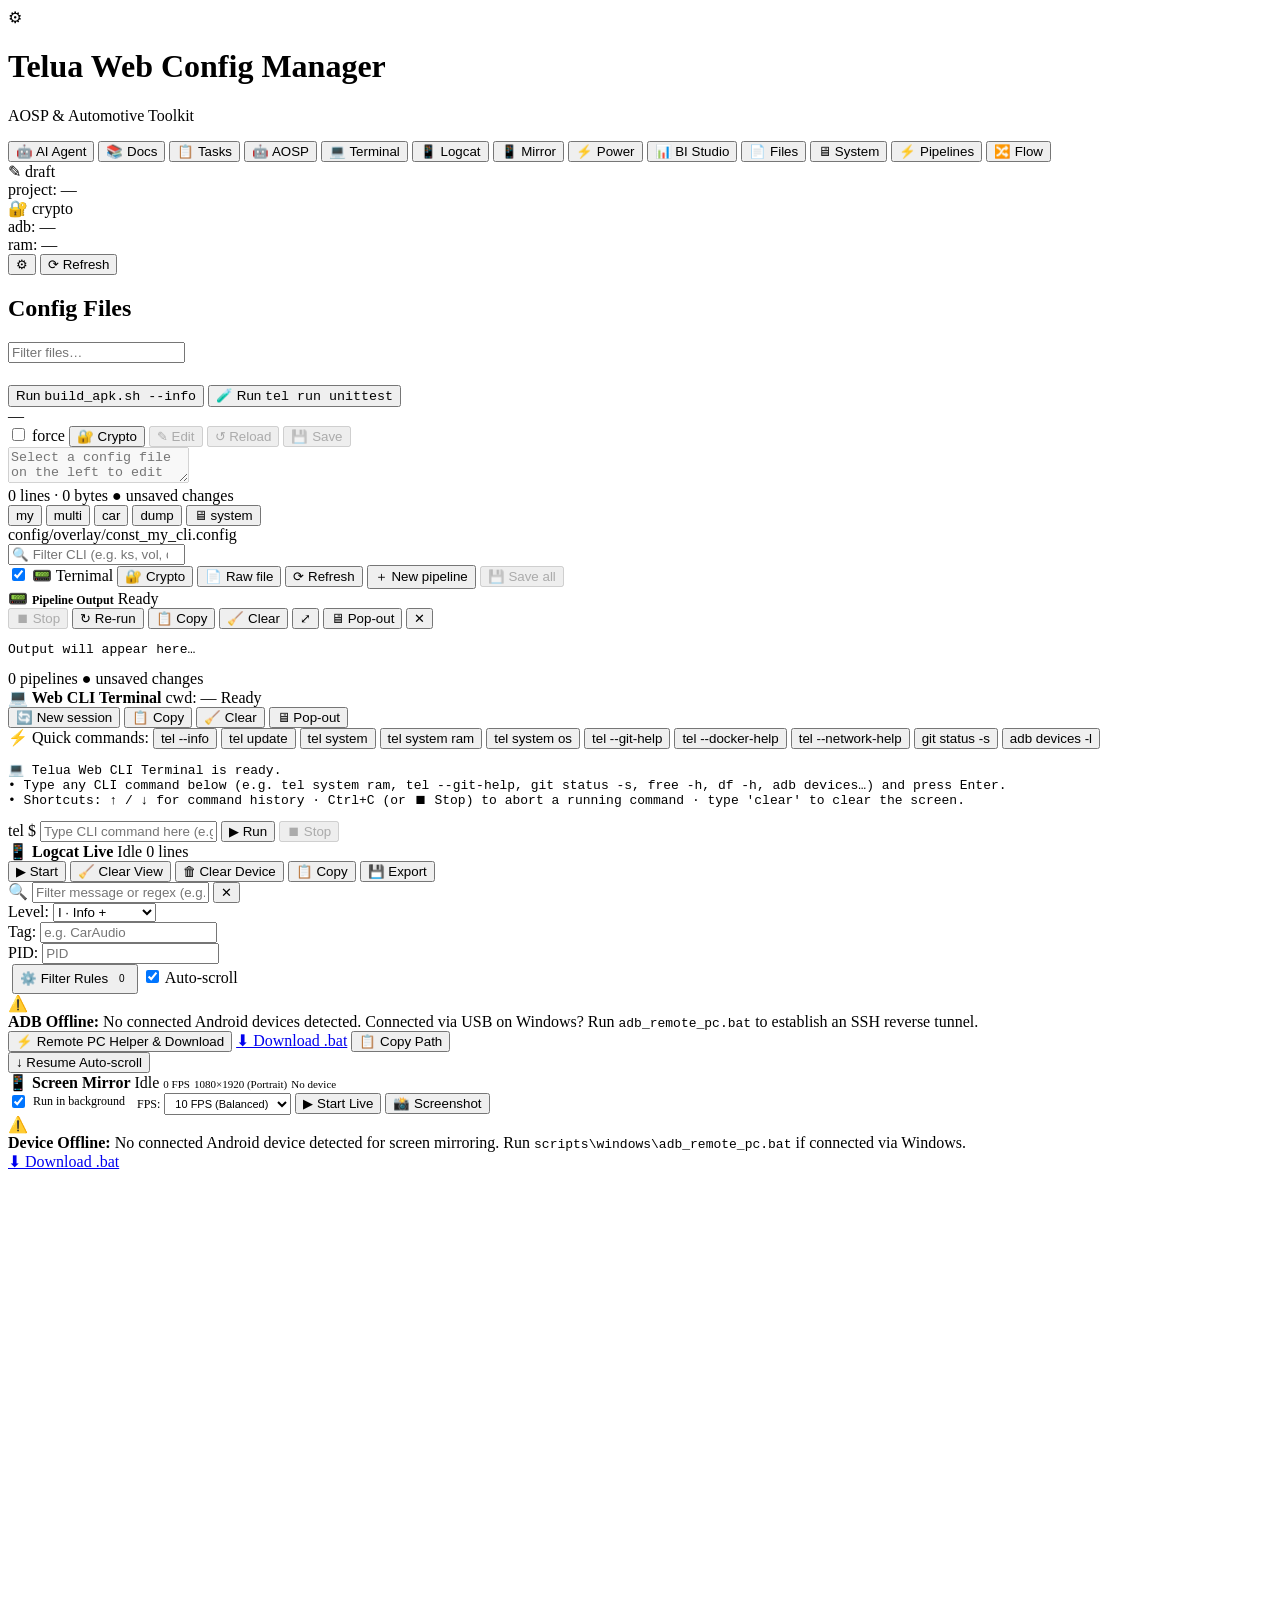
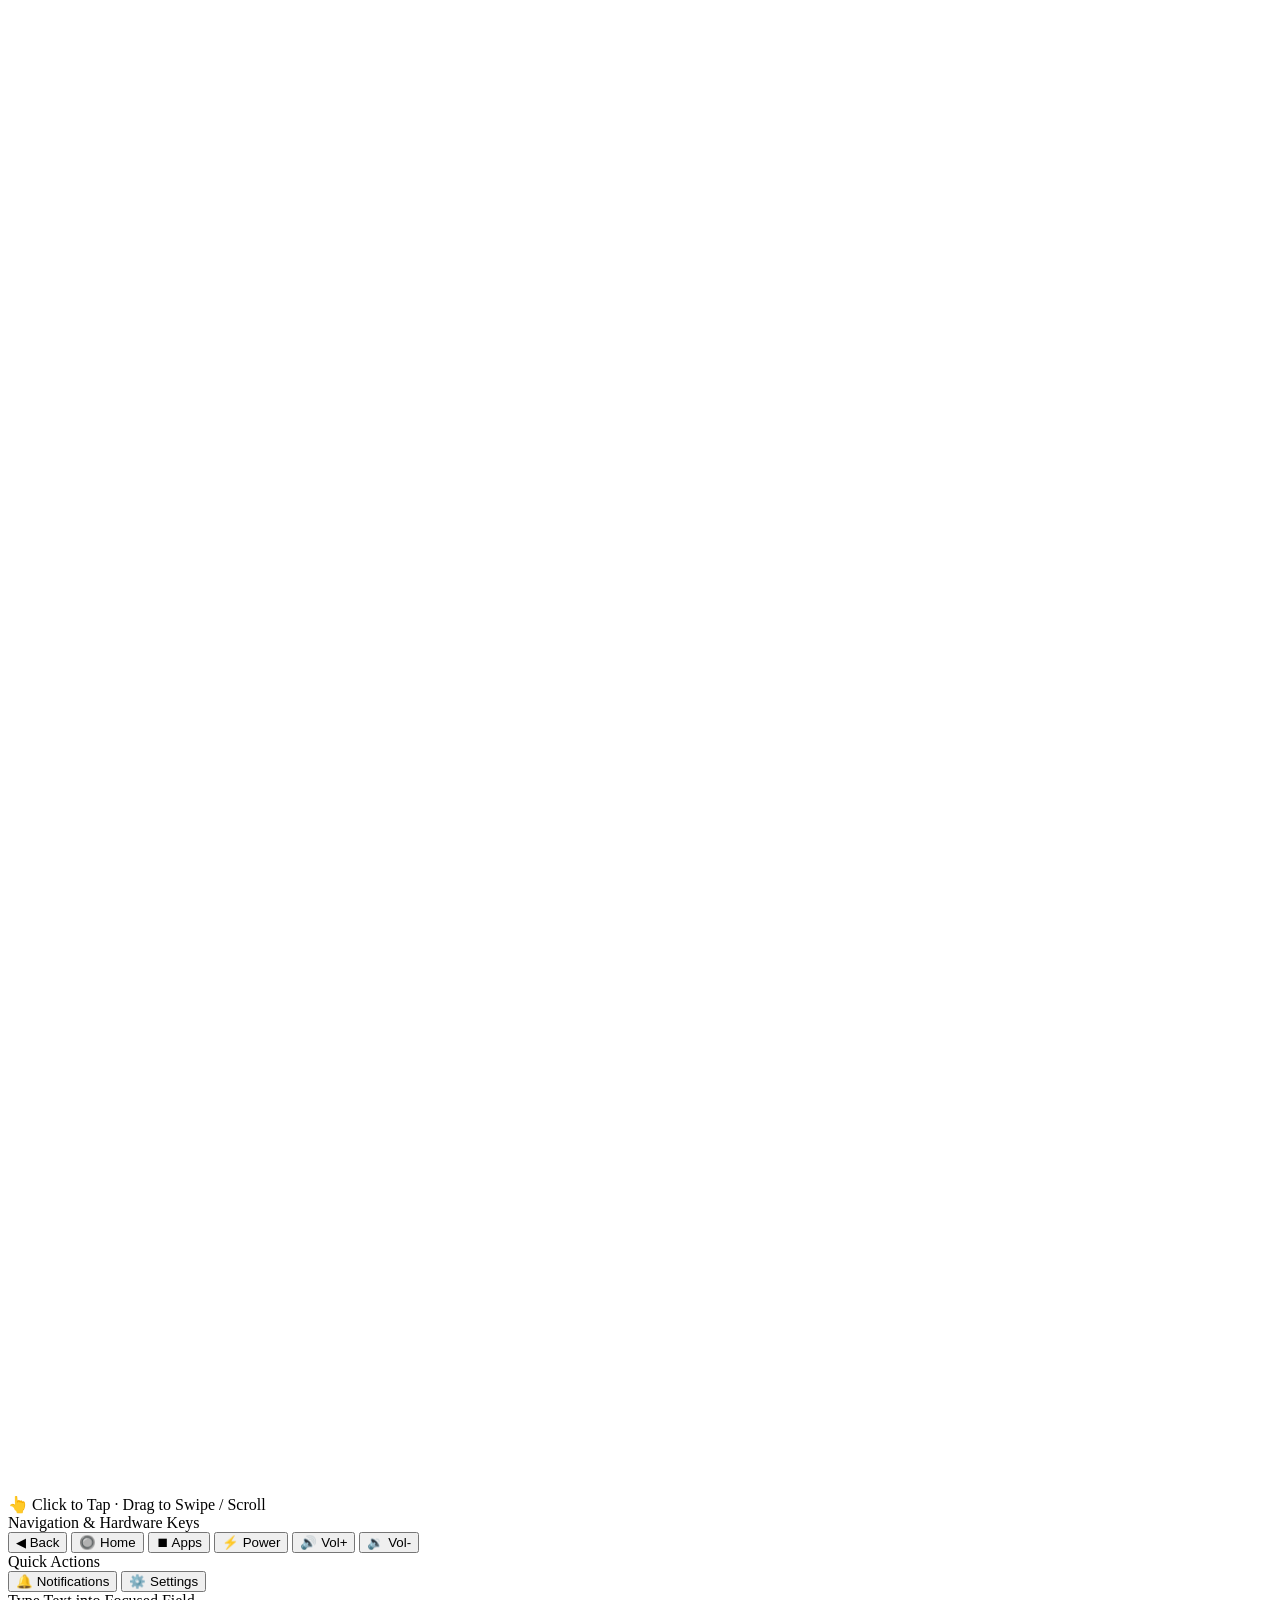
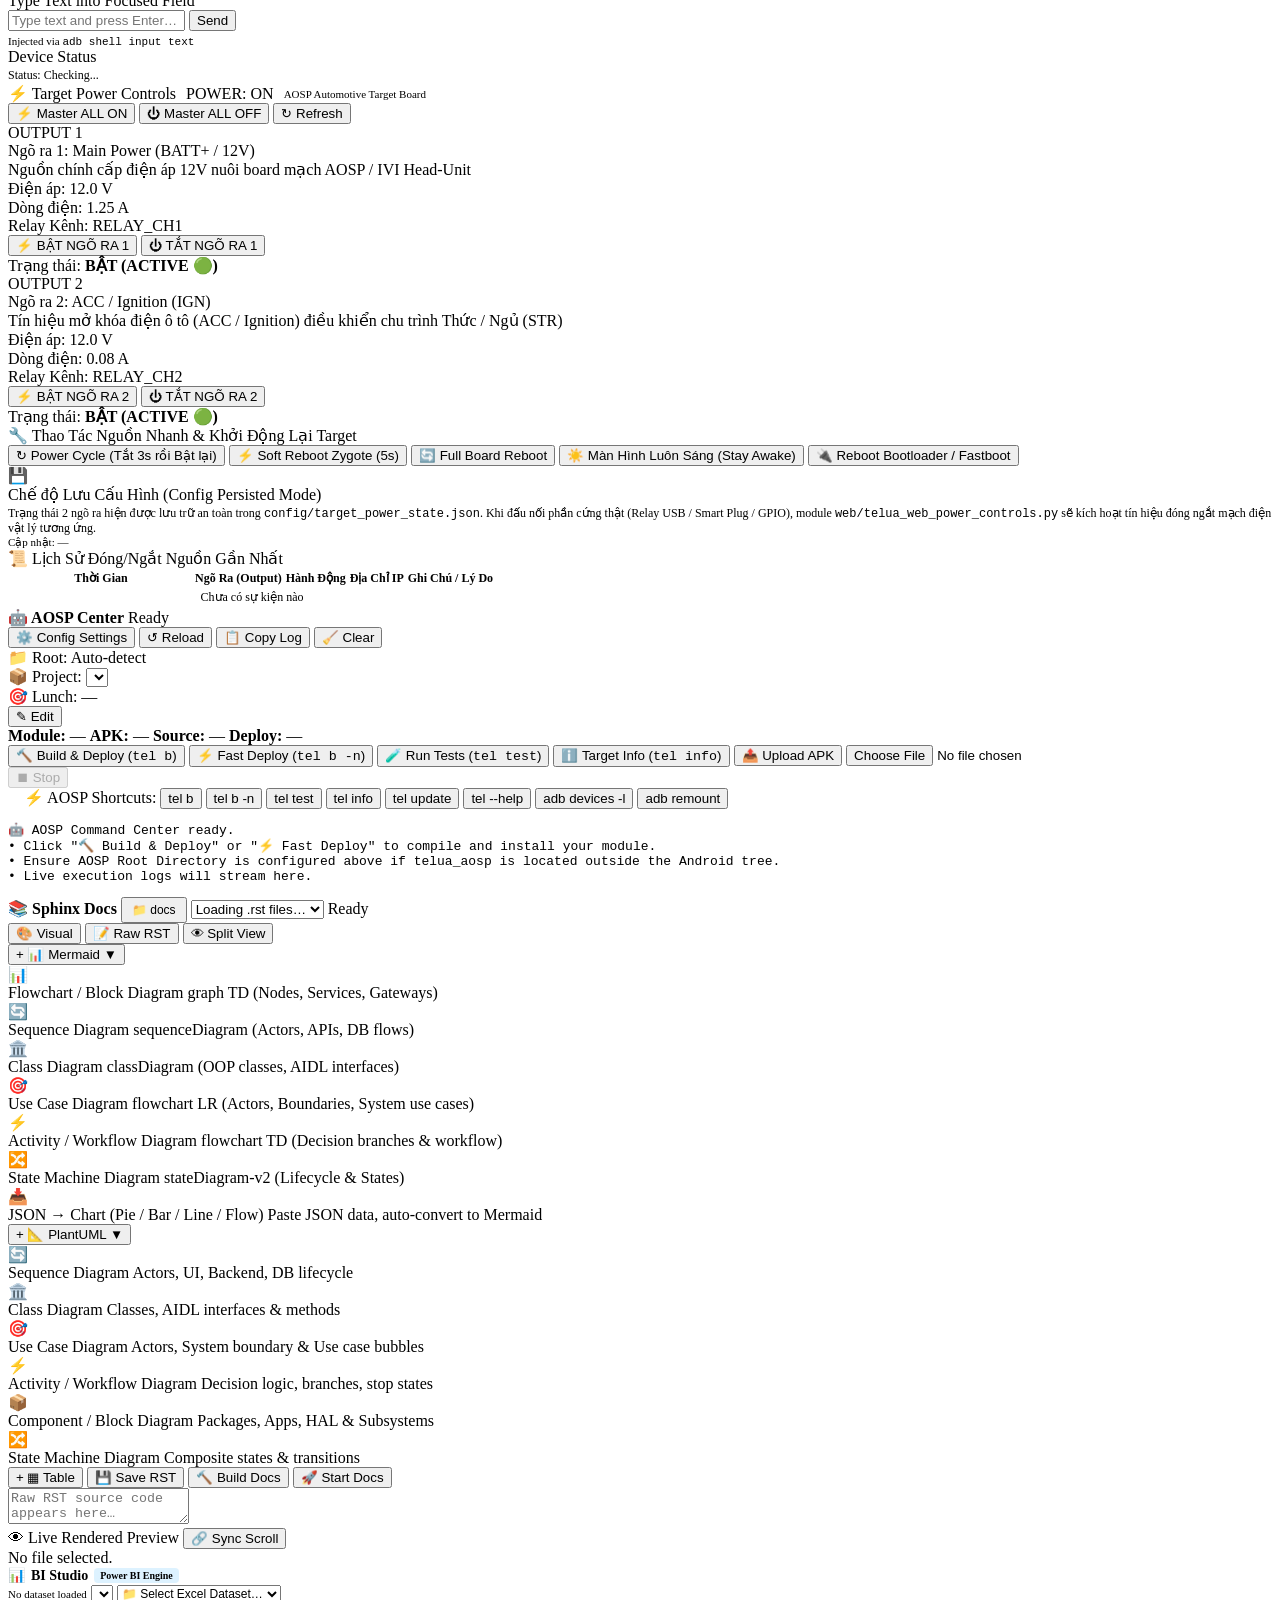
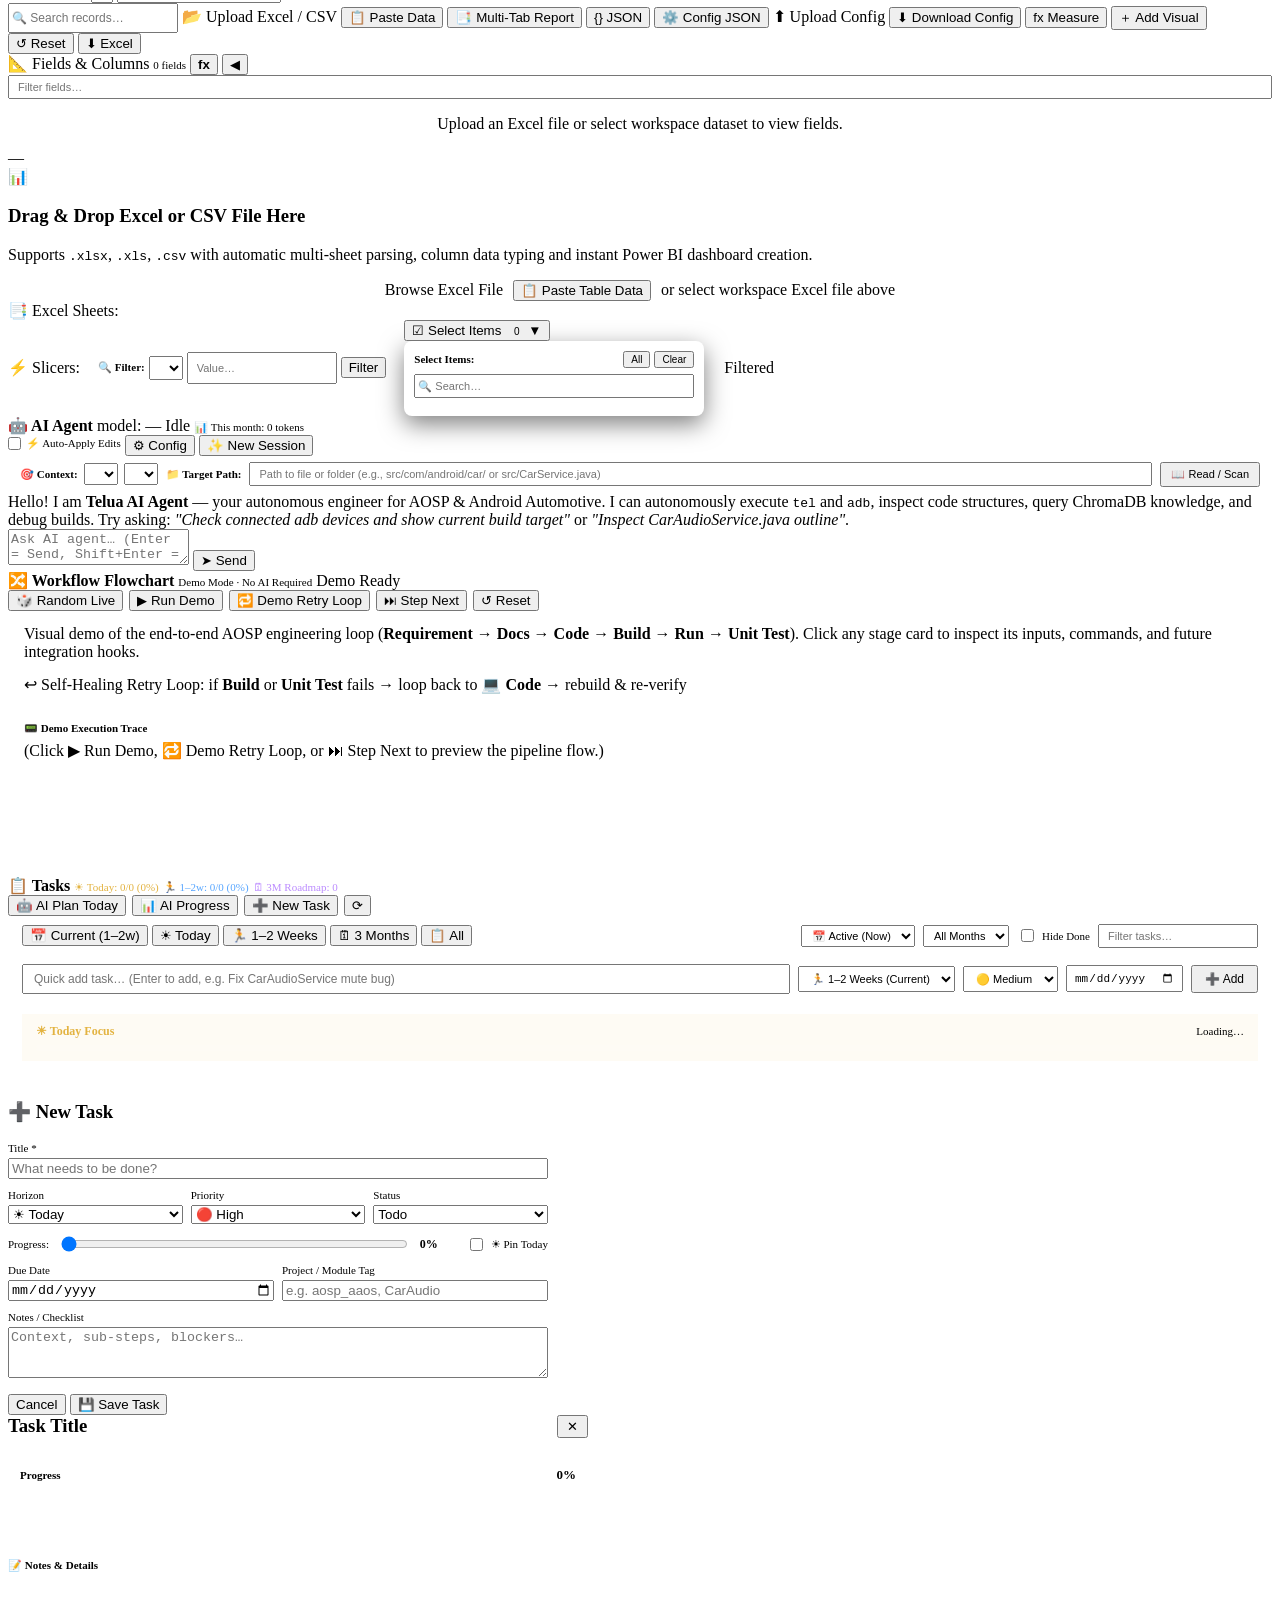
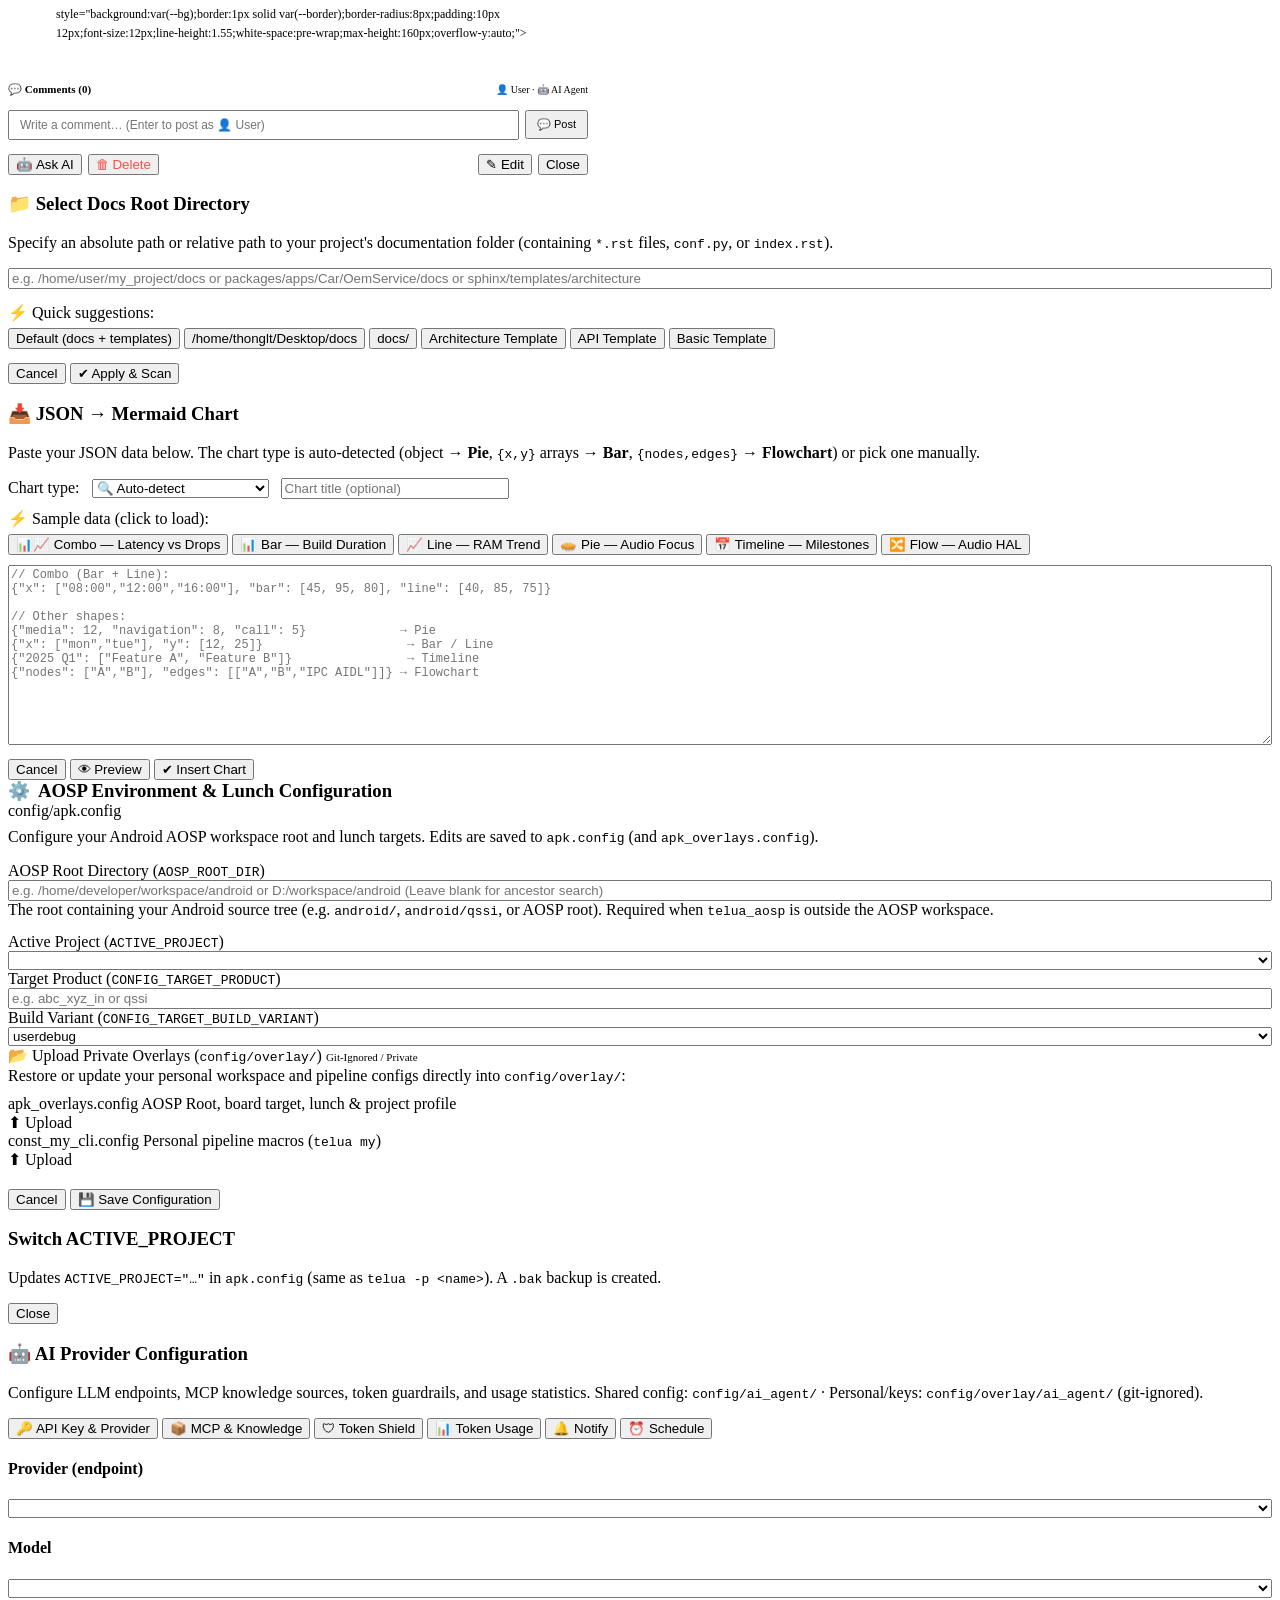
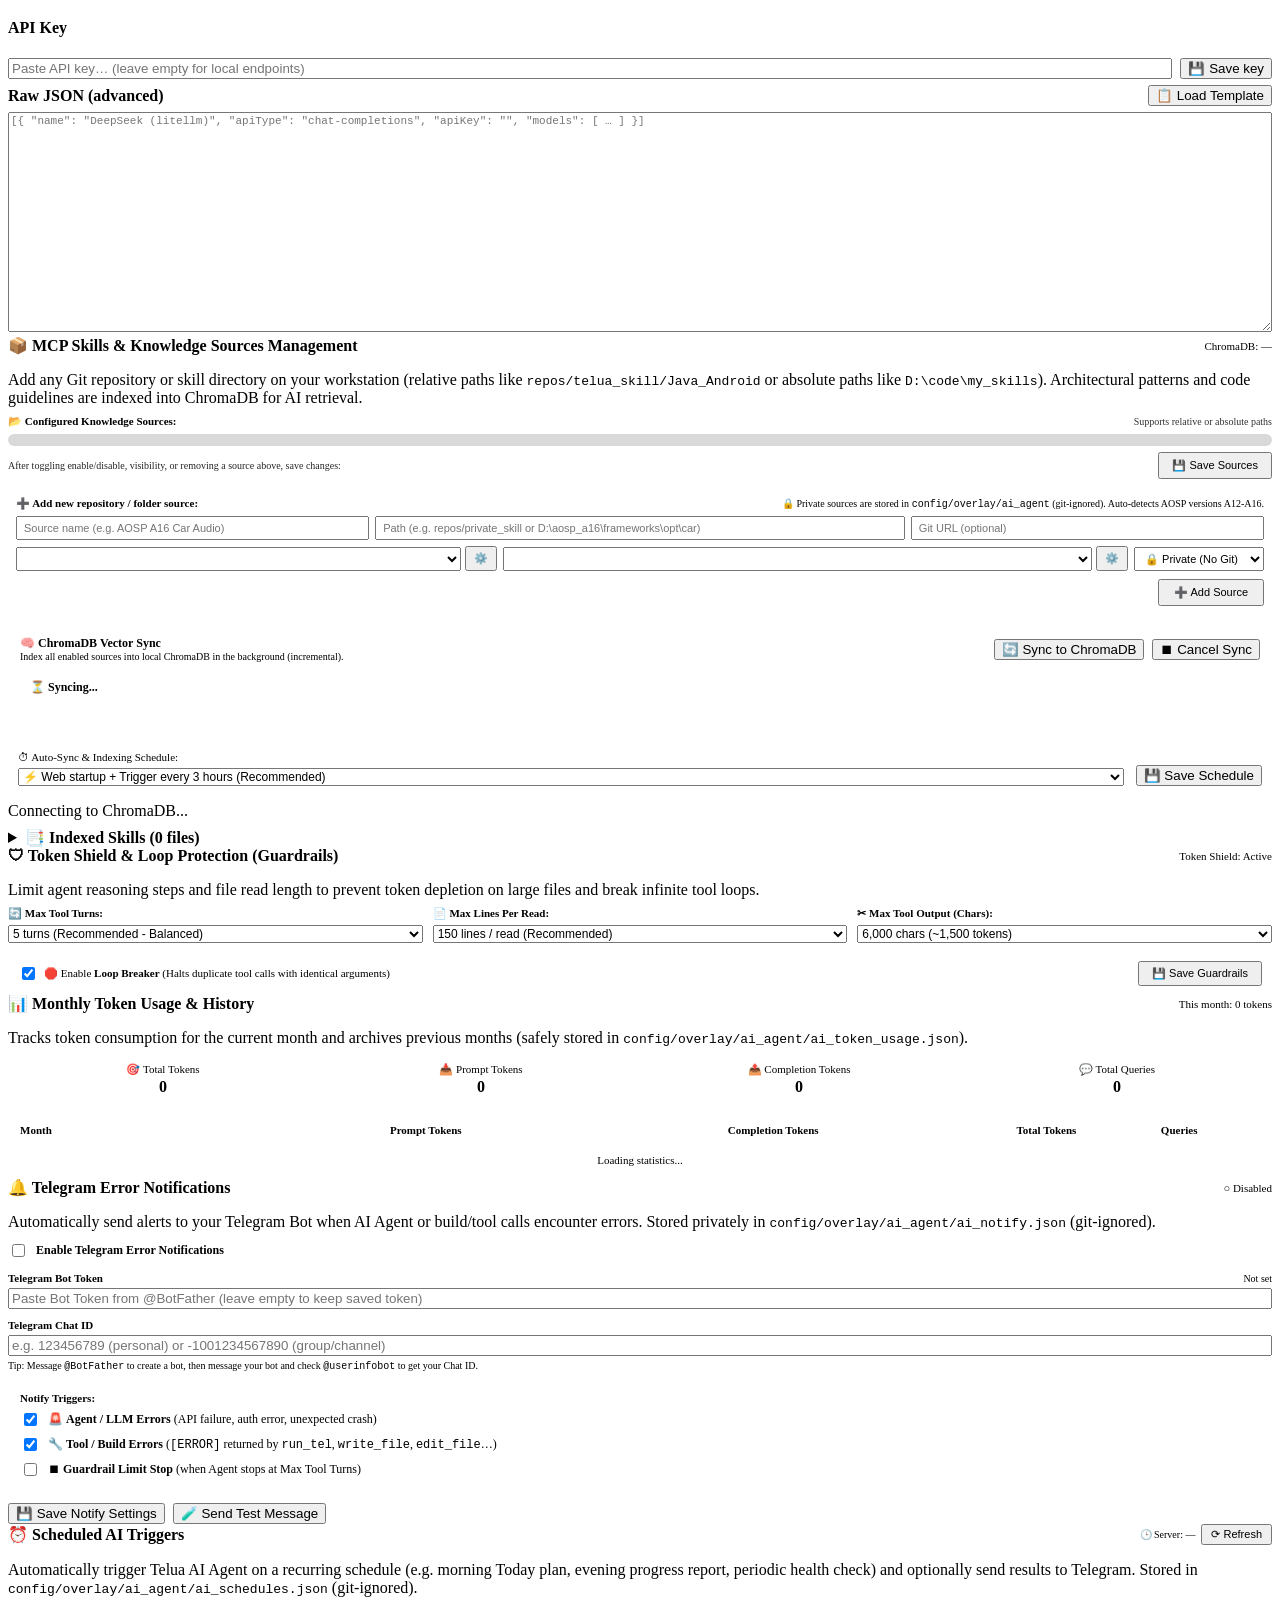
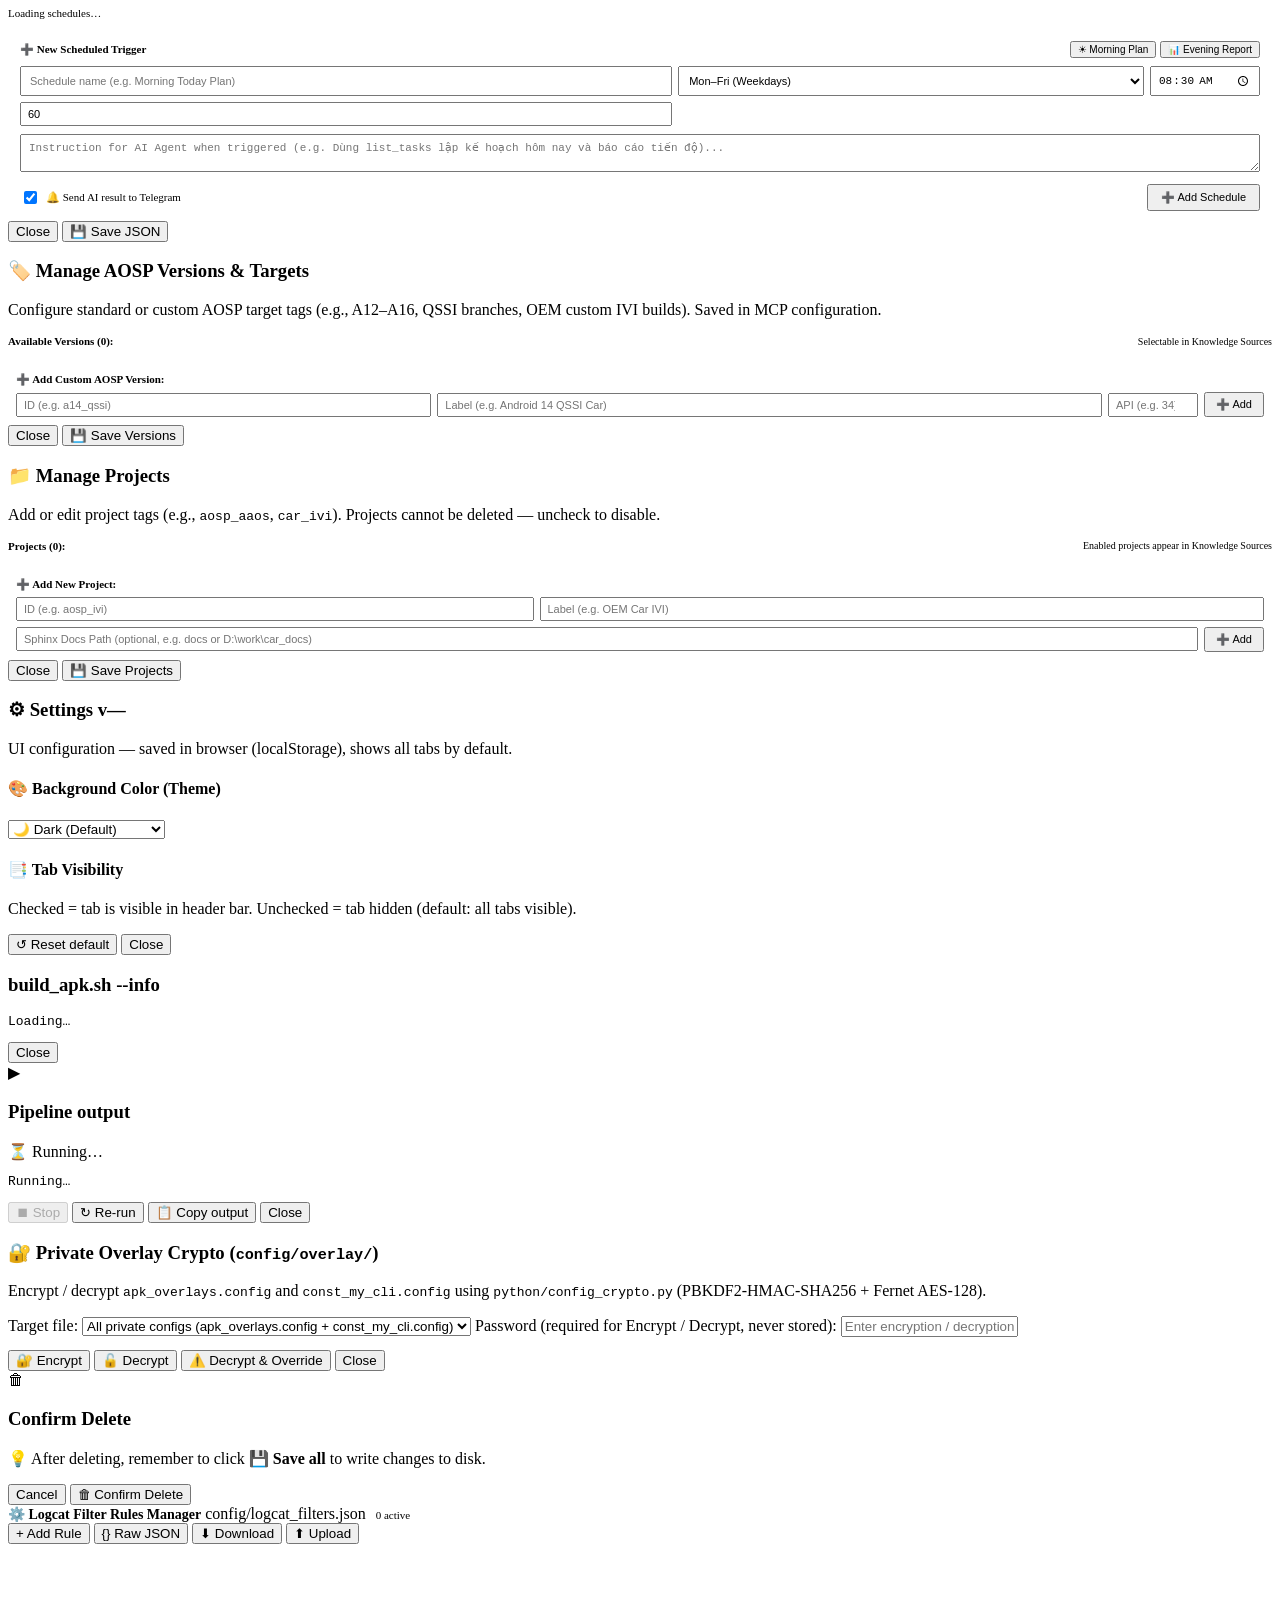
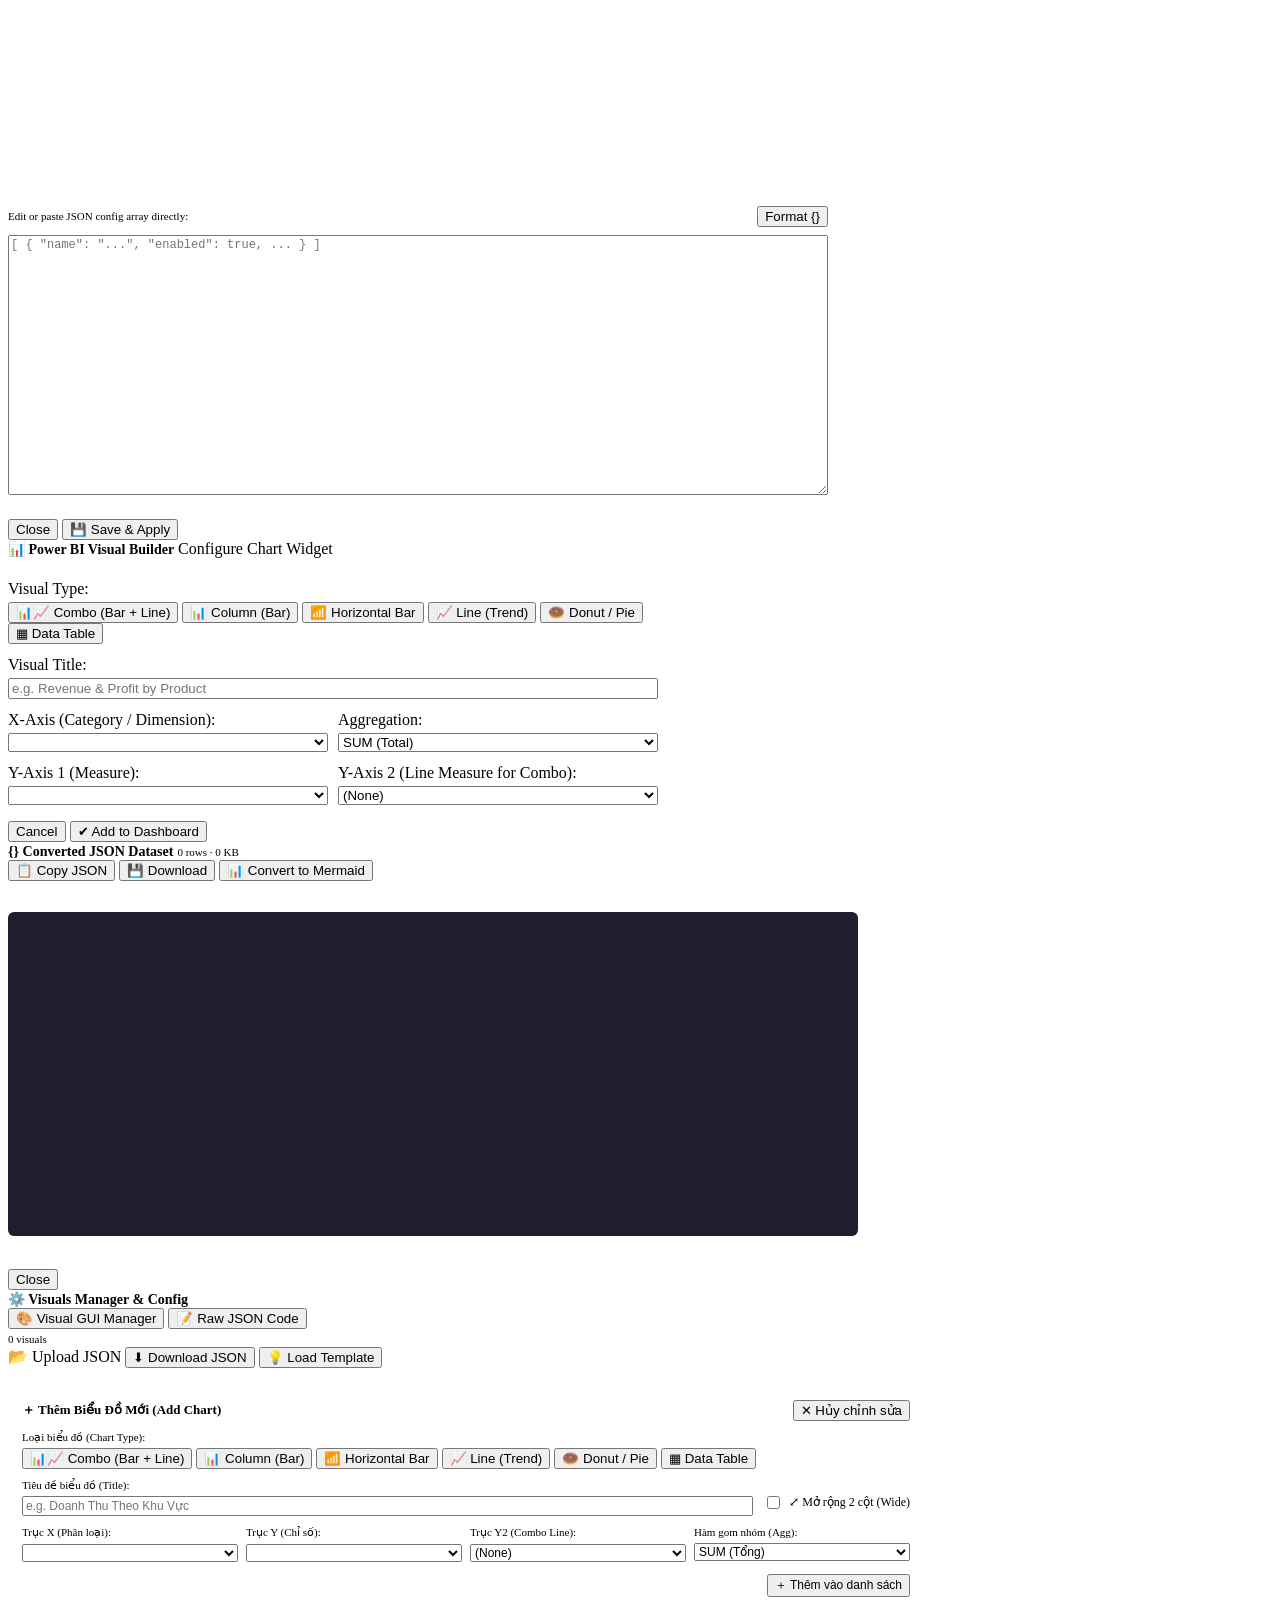
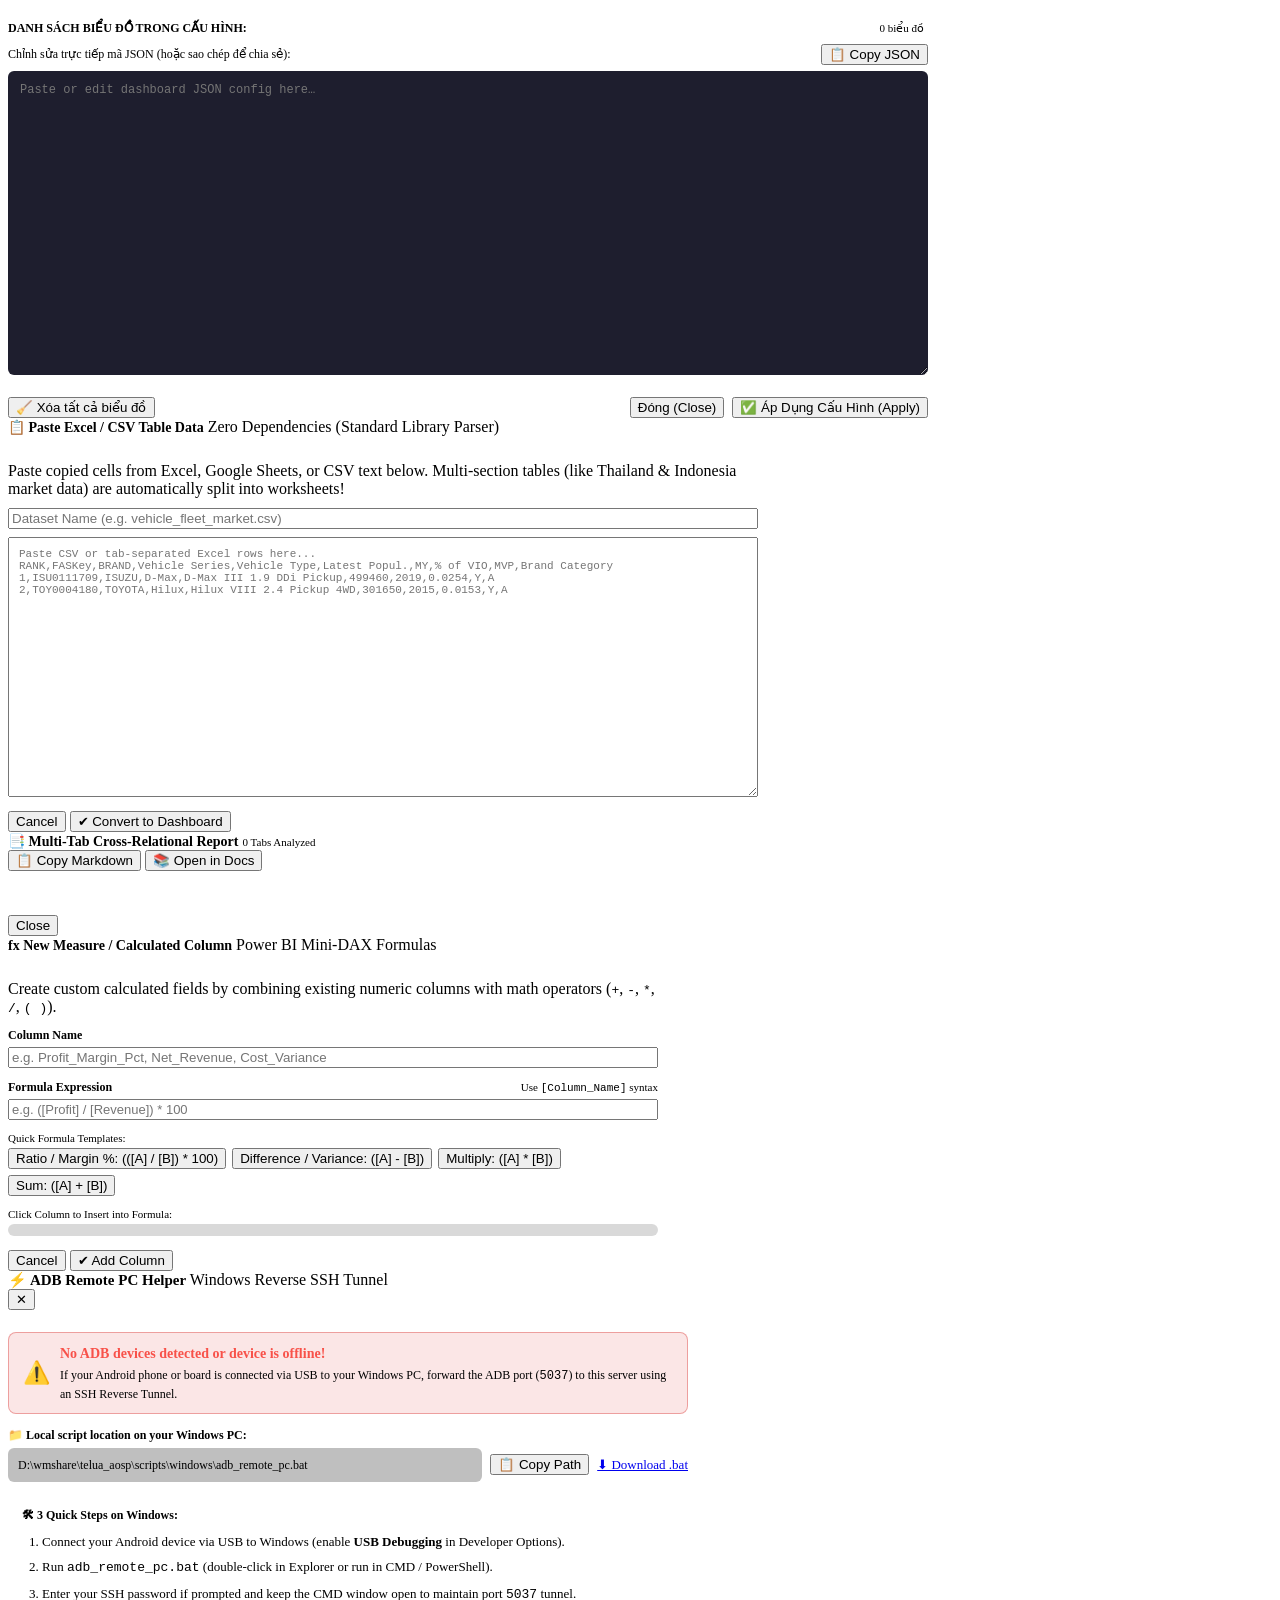
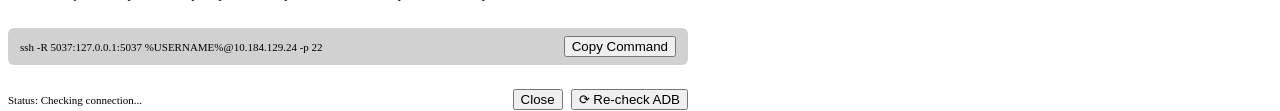
==== commit 7024724f: "task" ====
--- a/web/static/index.html
+++ b/web/static/index.html
@@ -26,12 +26,13 @@
         </div>
       </div>
       <nav class="tabs">
-        <button class="tab" id="tab-files" title="Browse &amp; edit config files">📄 Files</button>
-        <button class="tab active" id="tab-pipelines" title="Edit MY_CMD_* / MULTI / CAR / DUMP pipelines">⚡
-          Pipelines</button>
-        <button class="tab" id="tab-system"
-          title="System &amp; Docker CLI pipelines (config/const_system_cli.config — telua system <action>)">🖥
-          System</button>
+        <button class="tab" id="tab-ai"
+          title="AI Agent — chat với LLM, tự chạy tel/adb/file tools để build &amp; debug">🤖 AI Agent</button>
+        <button class="tab" id="tab-docs" title="Sphinx Doc-as-Code — WYSIWYG Quill.js &amp; RST Converter">📚
+          Docs</button>
+        <button class="tab" id="tab-tasks"
+          title="Task Manager — quản lý công việc Today, Sprint 1–2 tuần &amp; Roadmap 3 tháng (hỗ trợ AI Agent)">📋
+          Tasks</button>
         <button class="tab" id="tab-aosp"
           title="AOSP Android Build, Deploy &amp; Test Center (tel b, tel test, apk.config)">🤖 AOSP</button>
         <button class="tab" id="tab-terminal"
@@ -42,13 +43,16 @@
           Mirror</button>
         <button class="tab" id="tab-power"
           title="Target Power Controls — Dual Output Hardware Switches (Ngõ ra 1 &amp; Ngõ ra 2)">⚡ Power</button>
-        <button class="tab" id="tab-docs" title="Sphinx Doc-as-Code — WYSIWYG Quill.js &amp; RST Converter">📚
-          Docs</button>
         <button class="tab" id="tab-bi" title="Excel to JSON &amp; Power BI Interactive Dashboard">📊 BI Studio</button>
-        <button class="tab" id="tab-ai"
-          title="AI Agent — chat với LLM, tự chạy tel/adb/file tools để build &amp; debug">🤖 AI Agent</button>
+        <button class="tab" id="tab-files" title="Browse &amp; edit config files">📄 Files</button>
+        <button class="tab" id="tab-system"
+          title="System &amp; Docker CLI pipelines (config/const_system_cli.config — telua system <action>)">🖥
+          System</button>
+        <button class="tab active" id="tab-pipelines" title="Edit MY_CMD_* / MULTI / CAR / DUMP pipelines">⚡
+          Pipelines</button>
         <button class="tab" id="tab-flow"
-          title="Interactive Pipeline Flowchart Demo (Requirement → Docs → Code → Build → Run → Unit Test)">🔀 Flow</button>
+          title="Interactive Pipeline Flowchart Demo (Requirement → Docs → Code → Build → Run → Unit Test)">🔀
+          Flow</button>
       </nav>
     </div>
     <div class="statusbar">
@@ -1065,24 +1069,27 @@
             style="cursor:pointer;display:inline-flex;align-items:center;gap:5px;font-size:11px;user-select:none;"
             title="When OFF (default), AI Agent asks for your confirmation with a diff preview before write_file / edit_file. Turn ON for autonomous coding.">
             <input type="checkbox" id="ai-auto-confirm-coding" style="margin:0;cursor:pointer;">
-            <span>⚡ Auto-Confirm Coding</span>
+            <span>⚡ Auto-Apply Edits</span>
           </label>
           <button class="btn" id="btn-ai-config" title="⚙ Configure AI Provider — endpoint, model &amp; API key">⚙
             Config</button>
-          <button class="btn" id="btn-ai-clear" title="Start a new chat session (resets conversation history &amp; LLM context)">✨ New Session</button>
+          <button class="btn" id="btn-ai-clear"
+            title="Start a new chat session (resets conversation history &amp; LLM context)">✨ New Session</button>
         </div>
       </div>
       <!-- Target File & Auto-Coding Bar + Context Filter (Project / AOSP Version) -->
       <div class="ai-target-bar"
         style="display:flex;align-items:center;gap:8px;padding:6px 12px;background:rgba(255,255,255,0.025);border-bottom:1px solid var(--border);flex-shrink:0;flex-wrap:wrap;">
         <div style="display:flex;align-items:center;gap:6px;flex-shrink:0;">
-          <span class="mono" style="font-size:11px;font-weight:700;color:var(--accent);white-space:nowrap;">🎯 Context:</span>
+          <span class="mono" style="font-size:11px;font-weight:700;color:var(--accent);white-space:nowrap;">🎯
+            Context:</span>
           <select id="ai-chat-project" class="theme-select" style="font-size:11px;padding:3px 6px;max-width:165px;"
             title="Filter ChromaDB knowledge search by Project"></select>
           <select id="ai-chat-version" class="theme-select" style="font-size:11px;padding:3px 6px;max-width:170px;"
             title="Filter ChromaDB knowledge search by AOSP Version (avoids mixing A12 vs A16)"></select>
         </div>
-        <span class="mono" style="font-size:11px;font-weight:700;color:var(--accent);white-space:nowrap;">📁 Target Path:</span>
+        <span class="mono" style="font-size:11px;font-weight:700;color:var(--accent);white-space:nowrap;">📁 Target
+          Path:</span>
         <input type="text" id="ai-target-file" class="term-input mono"
           style="flex:1;font-size:11px;padding:4px 8px;min-width:180px;"
           placeholder="Path to file or folder (e.g., src/com/android/car/ or src/CarService.java)">
@@ -1112,9 +1119,12 @@
           <span id="flow-status-badge" class="run-badge">Demo Ready</span>
         </div>
         <div class="editor-actions" style="display:flex;gap:6px;flex-wrap:wrap;">
-          <button class="btn btn-3d btn-3d-violet" id="btn-flow-random" title="Continuously animate random running steps for live demo">🎲 Random Live</button>
-          <button class="btn btn-3d btn-3d-emerald" id="btn-flow-run-ok" title="Simulate full happy-path flow">▶ Run Demo</button>
-          <button class="btn btn-3d btn-3d-amber" id="btn-flow-run-retry" title="Simulate Build fail -> Auto-Fix loop -> Pass">🔁 Demo Retry Loop</button>
+          <button class="btn btn-3d btn-3d-violet" id="btn-flow-random"
+            title="Continuously animate random running steps for live demo">🎲 Random Live</button>
+          <button class="btn btn-3d btn-3d-emerald" id="btn-flow-run-ok" title="Simulate full happy-path flow">▶ Run
+            Demo</button>
+          <button class="btn btn-3d btn-3d-amber" id="btn-flow-run-retry"
+            title="Simulate Build fail -> Auto-Fix loop -> Pass">🔁 Demo Retry Loop</button>
           <button class="btn" id="btn-flow-step" title="Advance one stage at a time">⏭ Step Next</button>
           <button class="btn ghost" id="btn-flow-reset" title="Reset flowchart">↺ Reset</button>
         </div>
@@ -1122,14 +1132,16 @@
 
       <div style="padding:14px 16px;overflow-y:auto;flex:1;display:flex;flex-direction:column;gap:14px;">
         <p class="meta" style="margin:0;">
-          Visual demo of the end-to-end AOSP engineering loop (<b>Requirement → Docs → Code → Build → Run → Unit Test</b>). Click any stage card to inspect its inputs, commands, and future integration hooks.
+          Visual demo of the end-to-end AOSP engineering loop (<b>Requirement → Docs → Code → Build → Run → Unit
+            Test</b>). Click any stage card to inspect its inputs, commands, and future integration hooks.
         </p>
 
         <!-- 5-Stage Flowchart Canvas -->
         <div class="flow-board">
           <div id="flow-canvas" class="flow-canvas"></div>
           <div id="flow-retry-loop" class="flow-retry-loop">
-            <span>↩ Self-Healing Retry Loop: if <b>Build</b> or <b>Unit Test</b> fails → loop back to <b>💻 Code</b> → rebuild &amp; re-verify</span>
+            <span>↩ Self-Healing Retry Loop: if <b>Build</b> or <b>Unit Test</b> fails → loop back to <b>💻 Code</b> →
+              rebuild &amp; re-verify</span>
           </div>
         </div>
 
@@ -1138,14 +1150,254 @@
 
         <!-- Simulated Execution Log -->
         <div class="flow-card" style="flex:1;display:flex;flex-direction:column;min-height:140px;">
-          <div style="font-size:11px;font-weight:700;color:var(--accent);margin-bottom:6px;" class="mono">📟 Demo Execution Trace</div>
+          <div style="font-size:11px;font-weight:700;color:var(--accent);margin-bottom:6px;" class="mono">📟 Demo
+            Execution Trace</div>
           <div id="flow-demo-log" class="flow-demo-log mono">
             <div class="meta">(Click ▶ Run Demo, 🔁 Demo Retry Loop, or ⏭ Step Next to preview the pipeline flow.)</div>
           </div>
         </div>
       </div>
     </section>
+
+    <!-- ============ Tasks Manager Pane (Today / 1-2w Sprint / 3M Roadmap) ============ -->
+    <section class="editor-pane hidden" id="view-tasks">
+      <div class="editor-head">
+        <div class="editor-title" style="flex-wrap:wrap;gap:6px;">
+          <span class="mono" style="color:var(--accent);font-weight:700">📋 Tasks</span>
+          <span id="tasks-stat-today" class="chip" style="font-size:11px;color:#e3b341;">☀ Today: 0/0 (0%)</span>
+          <span id="tasks-stat-sprint" class="chip" style="font-size:11px;color:#58a6ff;">🏃 1–2w: 0/0 (0%)</span>
+          <span id="tasks-stat-quarter" class="chip" style="font-size:11px;color:#bc8cff;">🗓 3M Roadmap: 0</span>
+        </div>
+        <div class="editor-actions" style="display:flex;gap:6px;flex-wrap:wrap;">
+          <button class="btn btn-3d btn-3d-violet" id="btn-tasks-ai-today"
+            title="Ask AI Agent to review current tasks and suggest Today's plan">🤖 AI Plan Today</button>
+          <button class="btn" id="btn-tasks-ai-report" title="Ask AI Agent for a full progress &amp; blocker report">📊
+            AI Progress</button>
+          <button class="btn primary" id="btn-tasks-new" title="Create a new task with full details">➕ New Task</button>
+          <button class="btn ghost" id="btn-tasks-refresh" title="Reload tasks">⟳</button>
+        </div>
+      </div>
+
+      <!-- Scope Filter Bar (default: Current = Today + 1-2w Sprint) -->
+      <div
+        style="display:flex;align-items:center;justify-content:space-between;gap:10px;padding:8px 14px;background:rgba(255,255,255,0.025);border-bottom:1px solid var(--border);flex-wrap:wrap;">
+        <div class="src-switch" id="tasks-scope-bar">
+          <button class="src-btn active" data-scope="current"
+            title="Default view: only show Today &amp; current 1–2 week sprint tasks">📅 Current (1–2w)</button>
+          <button class="src-btn" data-scope="today" title="Only tasks pinned for Today">☀ Today</button>
+          <button class="src-btn" data-scope="sprint_2w" title="1–2 week sprint tasks">🏃 1–2 Weeks</button>
+          <button class="src-btn" data-scope="quarter_3m" title="3-month roadmap &amp; backlog">🗓 3 Months</button>
+          <button class="src-btn" data-scope="all" title="Show all tasks across all horizons">📋 All</button>
+        </div>
+        <div style="display:flex;align-items:center;gap:8px;flex-wrap:wrap;">
+          <select id="tasks-filter-year" class="theme-select mono" style="font-size:11px;padding:3px 6px;"
+            title="Filter archive by Year (e.g. 2026)">
+            <option value="">📅 Active (Now)</option>
+          </select>
+          <select id="tasks-filter-month" class="theme-select mono" style="font-size:11px;padding:3px 6px;"
+            title="Filter archive by Month (YYYY-MM)">
+            <option value="">All Months</option>
+          </select>
+          <label style="font-size:11px;display:inline-flex;align-items:center;gap:5px;cursor:pointer;">
+            <input type="checkbox" id="tasks-hide-done"> Hide Done
+          </label>
+          <input type="search" id="tasks-search" class="term-input" placeholder="Filter tasks…"
+            style="font-size:11px;padding:4px 8px;width:160px;">
+        </div>
+      </div>
+
+      <!-- Quick Add Bar -->
+      <div
+        style="display:flex;align-items:center;gap:8px;padding:8px 14px;border-bottom:1px solid var(--border);flex-wrap:wrap;">
+        <input type="text" id="task-quick-title" class="term-input"
+          style="flex:1;min-width:220px;font-size:12px;padding:6px 10px;"
+          placeholder="Quick add task… (Enter to add, e.g. Fix CarAudioService mute bug)">
+        <select id="task-quick-horizon" class="theme-select" style="font-size:11px;padding:5px 8px;"
+          title="Time horizon">
+          <option value="today">☀ Today</option>
+          <option value="sprint_2w" selected>🏃 1–2 Weeks (Current)</option>
+          <option value="quarter_3m">🗓 3 Months (Roadmap)</option>
+        </select>
+        <select id="task-quick-priority" class="theme-select" style="font-size:11px;padding:5px 8px;" title="Priority">
+          <option value="high">🔴 High</option>
+          <option value="medium" selected>🟡 Medium</option>
+          <option value="low">🔵 Low</option>
+        </select>
+        <input type="date" id="task-quick-due" class="term-input" style="font-size:11px;padding:4px 6px;"
+          title="Optional due date">
+        <button class="btn primary" id="btn-task-quick-add" style="font-size:12px;padding:5px 12px;">➕ Add</button>
+      </div>
+
+      <!-- Main Scrollable Body -->
+      <div style="padding:12px 14px;overflow-y:auto;flex:1;display:flex;flex-direction:column;gap:10px;">
+        <!-- Today Focus Progress Strip -->
+        <div id="tasks-today-strip" class="flow-card"
+          style="padding:10px 14px;border-color:rgba(227,179,65,0.4);background:rgba(227,179,65,0.06);">
+          <div
+            style="display:flex;align-items:center;justify-content:space-between;gap:8px;margin-bottom:6px;flex-wrap:wrap;">
+            <span class="mono" style="font-size:12px;font-weight:700;color:#e3b341;">☀ Today Focus</span>
+            <span id="tasks-today-summary-text" class="meta" style="font-size:11px;">Loading…</span>
+          </div>
+          <div style="height:6px;background:rgba(255,255,255,0.08);border-radius:999px;overflow:hidden;">
+            <div id="tasks-today-bar-fill"
+              style="height:100%;width:0%;background:linear-gradient(90deg,#e3b341,#3fb950);transition:width 0.25s;">
+            </div>
+          </div>
+        </div>
+
+        <!-- Task Cards -->
+        <div id="tasks-list" style="display:flex;flex-direction:column;gap:8px;"></div>
+      </div>
+    </section>
   </main>
+
+  <!-- ============ Task Create / Edit Modal ============ -->
+  <div class="modal hidden" id="modal-task-edit">
+    <div class="modal-box" style="max-width:540px;">
+      <h3 id="task-edit-modal-title">➕ New Task</h3>
+      <input type="hidden" id="task-edit-id">
+      <div style="display:flex;flex-direction:column;gap:10px;margin:12px 0;">
+        <div>
+          <label class="meta" style="font-size:11px;display:block;margin-bottom:4px;">Title *</label>
+          <input type="text" id="task-edit-title" class="term-input" style="width:100%;box-sizing:border-box;"
+            placeholder="What needs to be done?">
+        </div>
+        <div style="display:grid;grid-template-columns:1fr 1fr 1fr;gap:8px;">
+          <div>
+            <label class="meta" style="font-size:11px;display:block;margin-bottom:4px;">Horizon</label>
+            <select id="task-edit-horizon" class="theme-select" style="width:100%;">
+              <option value="today">☀ Today</option>
+              <option value="sprint_2w">🏃 1–2 Weeks</option>
+              <option value="quarter_3m">🗓 3 Months</option>
+            </select>
+          </div>
+          <div>
+            <label class="meta" style="font-size:11px;display:block;margin-bottom:4px;">Priority</label>
+            <select id="task-edit-priority" class="theme-select" style="width:100%;">
+              <option value="high">🔴 High</option>
+              <option value="medium">🟡 Medium</option>
+              <option value="low">🔵 Low</option>
+            </select>
+          </div>
+          <div>
+            <label class="meta" style="font-size:11px;display:block;margin-bottom:4px;">Status</label>
+            <select id="task-edit-status" class="theme-select" style="width:100%;">
+              <option value="todo">Todo</option>
+              <option value="in_progress">In Progress</option>
+              <option value="blocked">Blocked</option>
+              <option value="done">Done</option>
+            </select>
+          </div>
+        </div>
+        <div style="display:flex;align-items:center;gap:10px;">
+          <label class="meta" style="font-size:11px;white-space:nowrap;">Progress:</label>
+          <input type="range" id="task-edit-progress" min="0" max="100" step="5" value="0" style="flex:1;">
+          <span id="task-edit-progress-val" class="mono"
+            style="font-size:12px;font-weight:700;min-width:36px;">0%</span>
+          <label
+            style="font-size:11px;display:inline-flex;align-items:center;gap:5px;cursor:pointer;white-space:nowrap;">
+            <input type="checkbox" id="task-edit-today"> ☀ Pin Today
+          </label>
+        </div>
+        <div style="display:grid;grid-template-columns:1fr 1fr;gap:8px;">
+          <div>
+            <label class="meta" style="font-size:11px;display:block;margin-bottom:4px;">Due Date</label>
+            <input type="date" id="task-edit-due" class="term-input" style="width:100%;box-sizing:border-box;">
+          </div>
+          <div>
+            <label class="meta" style="font-size:11px;display:block;margin-bottom:4px;">Project / Module Tag</label>
+            <input type="text" id="task-edit-project" class="term-input mono" style="width:100%;box-sizing:border-box;"
+              placeholder="e.g. aosp_aaos, CarAudio">
+          </div>
+        </div>
+        <div>
+          <label class="meta" style="font-size:11px;display:block;margin-bottom:4px;">Notes / Checklist</label>
+          <textarea id="task-edit-notes" rows="3" class="term-input"
+            style="width:100%;box-sizing:border-box;resize:vertical;"
+            placeholder="Context, sub-steps, blockers…"></textarea>
+        </div>
+      </div>
+      <div class="modal-actions">
+        <button class="btn" id="btn-task-edit-cancel">Cancel</button>
+        <button class="btn primary" id="btn-task-edit-save">💾 Save Task</button>
+      </div>
+    </div>
+  </div>
+
+  <!-- ============ Task Detail Dialog (click any task card) ============ -->
+  <div class="modal hidden" id="modal-task-detail">
+    <div class="modal-box" style="max-width:580px;">
+      <div style="display:flex;align-items:flex-start;justify-content:space-between;gap:10px;">
+        <div style="min-width:0;">
+          <h3 id="task-detail-title" style="margin:0 0 6px 0;word-break:break-word;">Task Title</h3>
+          <div id="task-detail-badges" style="display:flex;gap:6px;flex-wrap:wrap;align-items:center;"></div>
+        </div>
+        <button class="btn ghost" id="btn-task-detail-close-x" title="Close" style="padding:2px 8px;">✕</button>
+      </div>
+
+      <div style="margin:14px 0;display:flex;flex-direction:column;gap:12px;">
+        <!-- Progress Section -->
+        <div
+          style="background:rgba(255,255,255,0.03);border:1px solid var(--border);border-radius:8px;padding:10px 12px;">
+          <div style="display:flex;justify-content:space-between;align-items:center;margin-bottom:6px;">
+            <span class="meta" style="font-size:11px;font-weight:600;color:var(--text);">Progress</span>
+            <span id="task-detail-progress-pct" class="mono" style="font-size:13px;font-weight:700;">0%</span>
+          </div>
+          <div
+            style="height:8px;background:rgba(255,255,255,0.08);border-radius:999px;overflow:hidden;margin-bottom:8px;">
+            <div id="task-detail-progress-bar" style="height:100%;width:0%;transition:width 0.2s;"></div>
+          </div>
+          <div id="task-detail-quick-pcts" style="display:flex;gap:6px;flex-wrap:wrap;"></div>
+        </div>
+
+        <!-- Metadata Grid -->
+        <div id="task-detail-meta"
+          style="display:grid;grid-template-columns:repeat(2, 1fr);gap:8px;font-size:12px;background:var(--bg);border:1px solid var(--border);border-radius:8px;padding:10px 12px;">
+        </div>
+
+        <!-- Notes / Description -->
+        <div>
+          <div class="meta" style="font-size:11px;font-weight:600;color:var(--text);margin-bottom:4px;">📝 Notes &amp;
+            Details</div>
+          <div id="task-detail-notes"
+            style="background:var(--bg);border:1px solid var(--border);border-radius:8px;padding:10px 12px;font-size:12px;line-height:1.55;white-space:pre-wrap;max-height:220px;overflow-y:auto;">
+            style="background:var(--bg);border:1px solid var(--border);border-radius:8px;padding:10px
+            12px;font-size:12px;line-height:1.55;white-space:pre-wrap;max-height:160px;overflow-y:auto;">
+          </div>
+        </div>
+
+        <!-- Comments (User & AI) -->
+        <div>
+          <div style="display:flex;justify-content:space-between;align-items:center;margin-bottom:6px;">
+            <span class="meta" style="font-size:11px;font-weight:600;color:var(--text);">💬 Comments (<span
+                id="task-detail-comment-count">0</span>)</span>
+            <span class="meta" style="font-size:10px;">👤 User · 🤖 AI Agent</span>
+          </div>
+          <div id="task-detail-comments-list"
+            style="display:flex;flex-direction:column;gap:6px;max-height:180px;overflow-y:auto;margin-bottom:8px;">
+          </div>
+          <div style="display:flex;gap:6px;align-items:center;">
+            <input type="text" id="task-detail-comment-input" class="term-input"
+              style="flex:1;font-size:12px;padding:6px 10px;" placeholder="Write a comment… (Enter to post as 👤 User)">
+            <button class="btn primary" id="btn-task-detail-comment-send"
+              style="font-size:11px;padding:6px 10px;white-space:nowrap;">💬 Post</button>
+          </div>
+        </div>
+      </div>
+
+      <div class="modal-actions"
+        style="display:flex;justify-content:space-between;align-items:center;flex-wrap:wrap;gap:8px;">
+        <div style="display:flex;gap:6px;">
+          <button class="btn" id="btn-task-detail-ask-ai" title="Ask AI Agent to help with this task">🤖 Ask AI</button>
+          <button class="btn ghost" id="btn-task-detail-delete" style="color:#f85149;">🗑 Delete</button>
+        </div>
+        <div style="display:flex;gap:6px;">
+          <button class="btn primary" id="btn-task-detail-edit">✎ Edit</button>
+          <button class="btn" id="btn-task-detail-close">Close</button>
+        </div>
+      </div>
+    </div>
+  </div>
 
   <!-- ============ Docs Directory Modal ============ -->
   <div class="modal hidden" id="modal-docs-dir">
@@ -1353,7 +1605,7 @@
         Shared config: <code>config/ai_agent/</code> · Personal/keys: <code>config/overlay/ai_agent/</code>
         (git-ignored).</p>
 
-      <!-- 4 Sub-tabs -->
+      <!-- 6 Sub-tabs -->
       <div class="ai-cfg-tabs" role="tablist">
         <button type="button" class="ai-cfg-tab active" data-ai-cfg-tab="provider" role="tab" aria-selected="true">🔑
           API Key &amp; Provider</button>
@@ -1363,6 +1615,10 @@
           Shield</button>
         <button type="button" class="ai-cfg-tab" data-ai-cfg-tab="usage" role="tab" aria-selected="false">📊 Token
           Usage</button>
+        <button type="button" class="ai-cfg-tab" data-ai-cfg-tab="notify" role="tab" aria-selected="false">🔔
+          Notify</button>
+        <button type="button" class="ai-cfg-tab" data-ai-cfg-tab="schedule" role="tab" aria-selected="false">⏰
+          Schedule</button>
       </div>
 
       <!-- Tab 1: API Key & Provider -->
@@ -1677,6 +1933,141 @@
         </div>
       </div>
 
+      <!-- Tab 5: Telegram Error Notifications -->
+      <div class="ai-cfg-pane hidden" id="ai-cfg-pane-notify" data-ai-cfg-pane="notify">
+        <div class="settings-section">
+          <div style="display:flex;justify-content:space-between;align-items:center;margin-bottom:6px;">
+            <h4 style="margin:0;">🔔 Telegram Error Notifications</h4>
+            <span class="chip" id="ai-notify-status-badge" style="font-size:11px;">○ Disabled</span>
+          </div>
+          <p class="meta" style="margin-bottom:10px;">
+            Automatically send alerts to your Telegram Bot when AI Agent or build/tool calls encounter errors.
+            Stored privately in <code>config/overlay/ai_agent/ai_notify.json</code> (git-ignored).
+          </p>
+
+          <label
+            style="display:inline-flex;align-items:center;gap:8px;font-size:12px;font-weight:600;cursor:pointer;margin-bottom:12px;">
+            <input type="checkbox" id="ai-notify-enabled"> Enable Telegram Error Notifications
+          </label>
+
+          <div style="display:flex;flex-direction:column;gap:10px;">
+            <div>
+              <div style="display:flex;justify-content:space-between;align-items:center;margin-bottom:4px;">
+                <label class="meta" style="font-size:11px;font-weight:600;color:var(--text);">Telegram Bot Token</label>
+                <span id="ai-notify-token-status" class="meta mono" style="font-size:10px;">Not set</span>
+              </div>
+              <input type="password" id="ai-notify-bot-token" class="term-input mono"
+                style="width:100%;box-sizing:border-box;"
+                placeholder="Paste Bot Token from @BotFather (leave empty to keep saved token)" autocomplete="off">
+            </div>
+
+            <div>
+              <label class="meta"
+                style="font-size:11px;font-weight:600;color:var(--text);display:block;margin-bottom:4px;">Telegram Chat
+                ID</label>
+              <input type="text" id="ai-notify-chat-id" class="term-input mono"
+                style="width:100%;box-sizing:border-box;"
+                placeholder="e.g. 123456789 (personal) or -1001234567890 (group/channel)" autocomplete="off">
+              <div class="meta" style="font-size:10px;margin-top:4px;">
+                Tip: Message <code>@BotFather</code> to create a bot, then message your bot and check
+                <code>@userinfobot</code> to get your Chat ID.
+              </div>
+            </div>
+
+            <div
+              style="background:rgba(255,255,255,0.025);border:1px solid var(--border);border-radius:6px;padding:10px 12px;">
+              <div class="meta" style="font-size:11px;font-weight:600;color:var(--text);margin-bottom:6px;">Notify
+                Triggers:</div>
+              <div style="display:flex;flex-direction:column;gap:6px;font-size:12px;">
+                <label style="display:inline-flex;align-items:center;gap:8px;cursor:pointer;">
+                  <input type="checkbox" id="ai-notify-on-agent-error" checked>
+                  <span>🚨 <b>Agent / LLM Errors</b> (API failure, auth error, unexpected crash)</span>
+                </label>
+                <label style="display:inline-flex;align-items:center;gap:8px;cursor:pointer;">
+                  <input type="checkbox" id="ai-notify-on-tool-error" checked>
+                  <span>🔧 <b>Tool / Build Errors</b> (<code>[ERROR]</code> returned by <code>run_tel</code>,
+                    <code>write_file</code>, <code>edit_file</code>…)</span>
+                </label>
+                <label style="display:inline-flex;align-items:center;gap:8px;cursor:pointer;">
+                  <input type="checkbox" id="ai-notify-on-guardrail-stop">
+                  <span>⏹ <b>Guardrail Limit Stop</b> (when Agent stops at Max Tool Turns)</span>
+                </label>
+              </div>
+            </div>
+
+            <div style="display:flex;gap:8px;align-items:center;margin-top:4px;">
+              <button type="button" class="btn primary" id="btn-ai-notify-save">💾 Save Notify Settings</button>
+              <button type="button" class="btn" id="btn-ai-notify-test">🧪 Send Test Message</button>
+              <span id="ai-notify-test-result" class="meta" style="font-size:11px;"></span>
+            </div>
+          </div>
+        </div>
+      </div>
+
+      <!-- Tab 6: Scheduled AI Triggers -->
+      <div class="ai-cfg-pane hidden" id="ai-cfg-pane-schedule" data-ai-cfg-pane="schedule">
+        <div class="settings-section">
+          <div
+            style="display:flex;justify-content:space-between;align-items:center;margin-bottom:6px;flex-wrap:wrap;gap:6px;">
+            <h4 style="margin:0;">⏰ Scheduled AI Triggers</h4>
+            <div style="display:flex;align-items:center;gap:6px;">
+              <span class="chip mono" id="ai-schedule-server-time" style="font-size:10px;">🕒 Server: —</span>
+              <button type="button" class="btn ghost" id="btn-ai-schedule-refresh"
+                style="font-size:11px;padding:2px 8px;">⟳ Refresh</button>
+            </div>
+          </div>
+          <p class="meta" style="margin-bottom:10px;">
+            Automatically trigger Telua AI Agent on a recurring schedule (e.g. morning Today plan, evening progress
+            report, periodic health check) and optionally send results to Telegram.
+            Stored in <code>config/overlay/ai_agent/ai_schedules.json</code> (git-ignored).
+          </p>
+
+          <!-- Active Schedules List -->
+          <div id="ai-schedule-list"
+            style="display:flex;flex-direction:column;gap:8px;max-height:220px;overflow-y:auto;margin-bottom:12px;">
+            <div class="meta" style="font-size:11px;">Loading schedules…</div>
+          </div>
+
+          <!-- Add New Schedule Form -->
+          <div
+            style="background:rgba(255,255,255,0.025);border:1px dashed var(--border);border-radius:8px;padding:10px 12px;">
+            <div
+              style="display:flex;justify-content:space-between;align-items:center;margin-bottom:8px;flex-wrap:wrap;gap:6px;">
+              <span style="font-size:11px;font-weight:700;color:var(--accent);">➕ New Scheduled Trigger</span>
+              <div style="display:flex;gap:4px;flex-wrap:wrap;">
+                <button type="button" class="term-chip" id="btn-ai-sched-preset-morning" style="font-size:10px;">☀
+                  Morning Plan</button>
+                <button type="button" class="term-chip" id="btn-ai-sched-preset-evening" style="font-size:10px;">📊
+                  Evening Report</button>
+              </div>
+            </div>
+            <div style="display:grid;grid-template-columns:1.4fr 1fr 110px;gap:6px;margin-bottom:8px;">
+              <input type="text" id="ai-sched-name" class="term-input" style="font-size:11px;padding:5px 8px;"
+                placeholder="Schedule name (e.g. Morning Today Plan)">
+              <select id="ai-sched-mode" class="theme-select" style="font-size:11px;padding:4px 6px;">
+                <option value="weekdays">Mon–Fri (Weekdays)</option>
+                <option value="daily">Every Day (Daily)</option>
+                <option value="interval">Every N Minutes</option>
+              </select>
+              <input type="time" id="ai-sched-time" class="term-input mono" value="08:30"
+                style="font-size:11px;padding:4px 6px;">
+              <input type="number" id="ai-sched-interval" class="term-input mono hidden" value="60" min="5" max="1440"
+                style="font-size:11px;padding:4px 6px;" placeholder="Minutes">
+            </div>
+            <textarea id="ai-sched-prompt" rows="2" class="term-input"
+              style="width:100%;box-sizing:border-box;font-size:11px;padding:6px 8px;resize:vertical;margin-bottom:8px;"
+              placeholder="Instruction for AI Agent when triggered (e.g. Dùng list_tasks lập kế hoạch hôm nay và báo cáo tiến độ)..."></textarea>
+            <div style="display:flex;justify-content:space-between;align-items:center;flex-wrap:wrap;gap:8px;">
+              <label style="font-size:11px;display:inline-flex;align-items:center;gap:6px;cursor:pointer;">
+                <input type="checkbox" id="ai-sched-telegram" checked> 🔔 Send AI result to Telegram
+              </label>
+              <button type="button" class="btn primary" id="btn-ai-sched-add" style="font-size:11px;padding:5px 12px;">➕
+                Add Schedule</button>
+            </div>
+          </div>
+        </div>
+      </div>
+
       <div class="modal-actions">
         <button class="btn" id="btn-ai-cfg-cancel">Close</button>
         <button class="btn primary" id="btn-ai-cfg-save" title="Save entire provider JSON registry">💾 Save
@@ -1756,7 +2147,8 @@
             placeholder="Label (e.g. OEM Car IVI)">
         </div>
         <div style="display:flex;gap:6px;align-items:center;">
-          <input type="text" id="ai-project-new-docs" class="term-input mono" style="flex:1;font-size:11px;padding:4px 6px;"
+          <input type="text" id="ai-project-new-docs" class="term-input mono"
+            style="flex:1;font-size:11px;padding:4px 6px;"
             placeholder="Sphinx Docs Path (optional, e.g. docs or D:\work\car_docs)">
           <button type="button" class="btn primary" id="btn-ai-project-add"
             style="font-size:11px;padding:4px 10px;white-space:nowrap;">➕ Add</button>
@@ -2384,6 +2776,7 @@
   <script src="/static/js/tab_power.js"></script>
   <script src="/static/js/tab_bi.js"></script>
   <script src="/static/js/tab_ai.js"></script>
+  <script src="/static/js/tab_tasks.js"></script>
   <script src="/static/js/tab_flow.js"></script>
   <script src="/static/js/app.js"></script>
 </body>
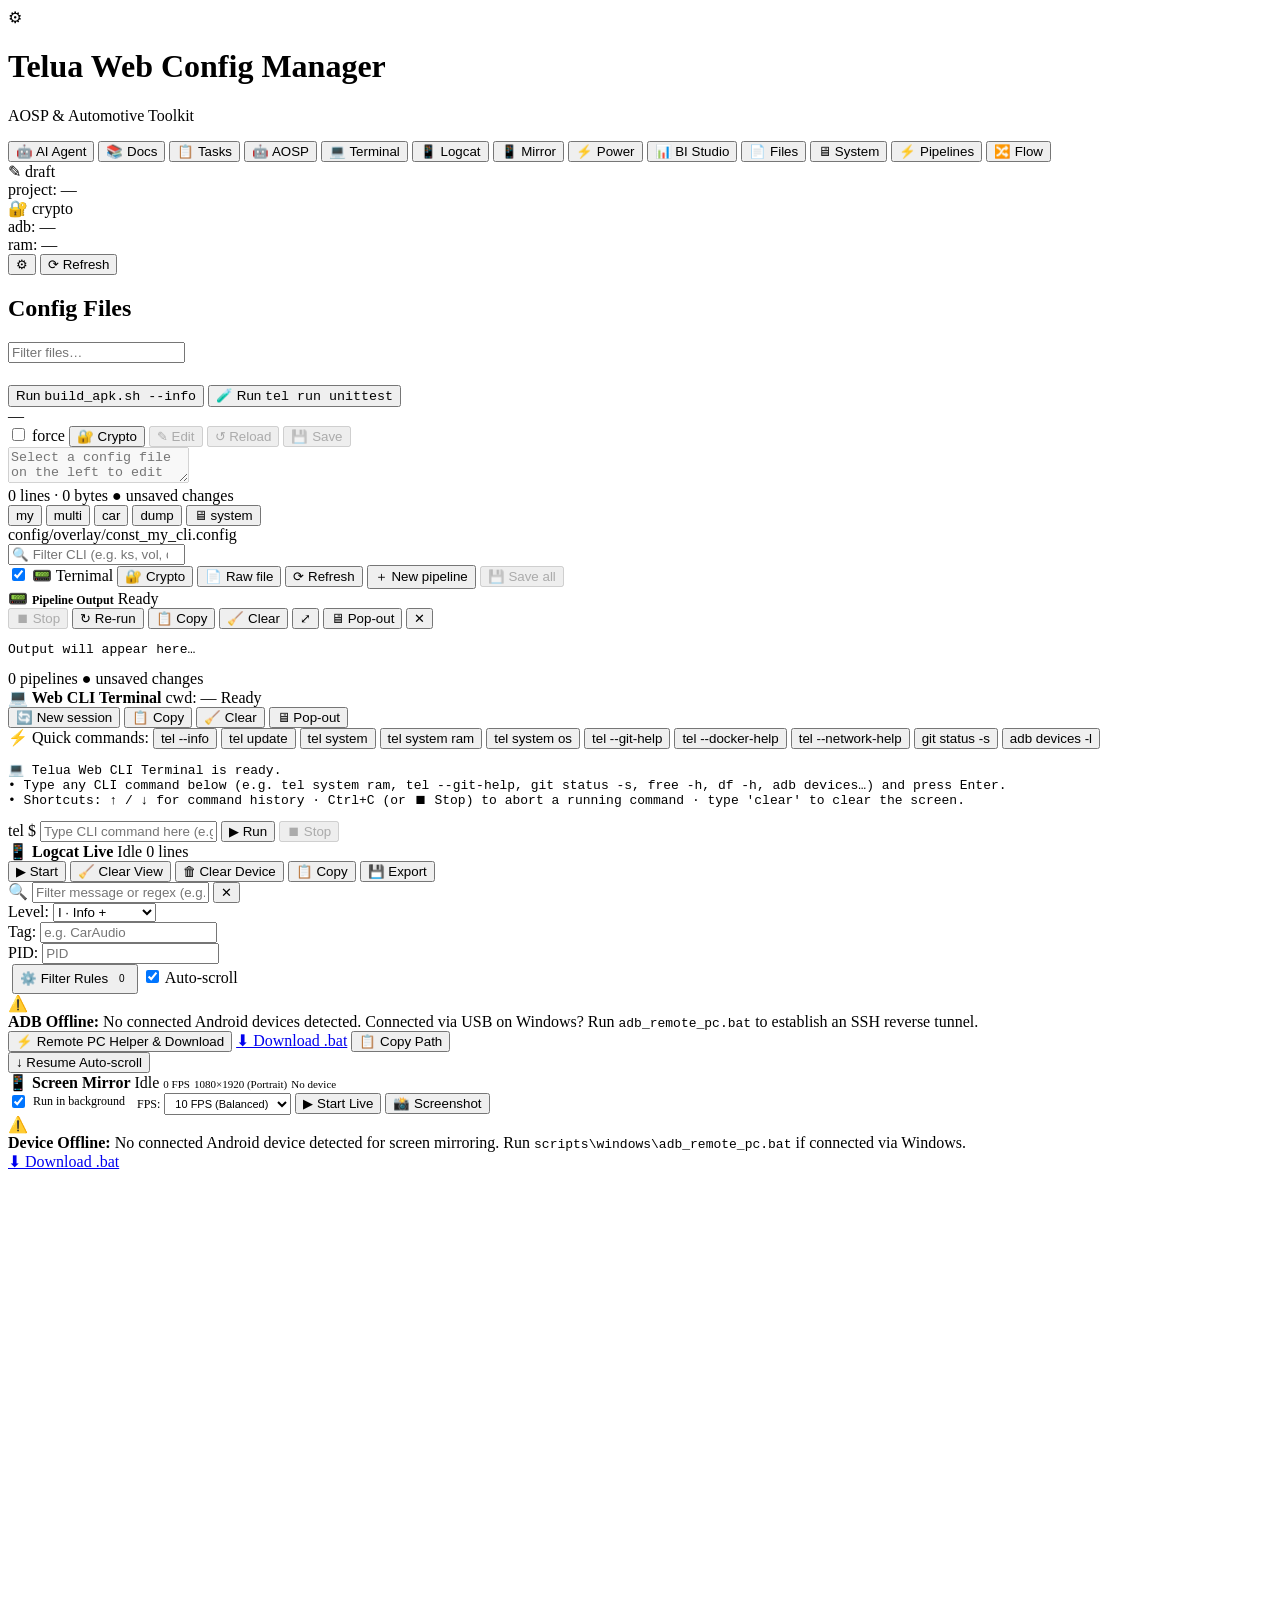
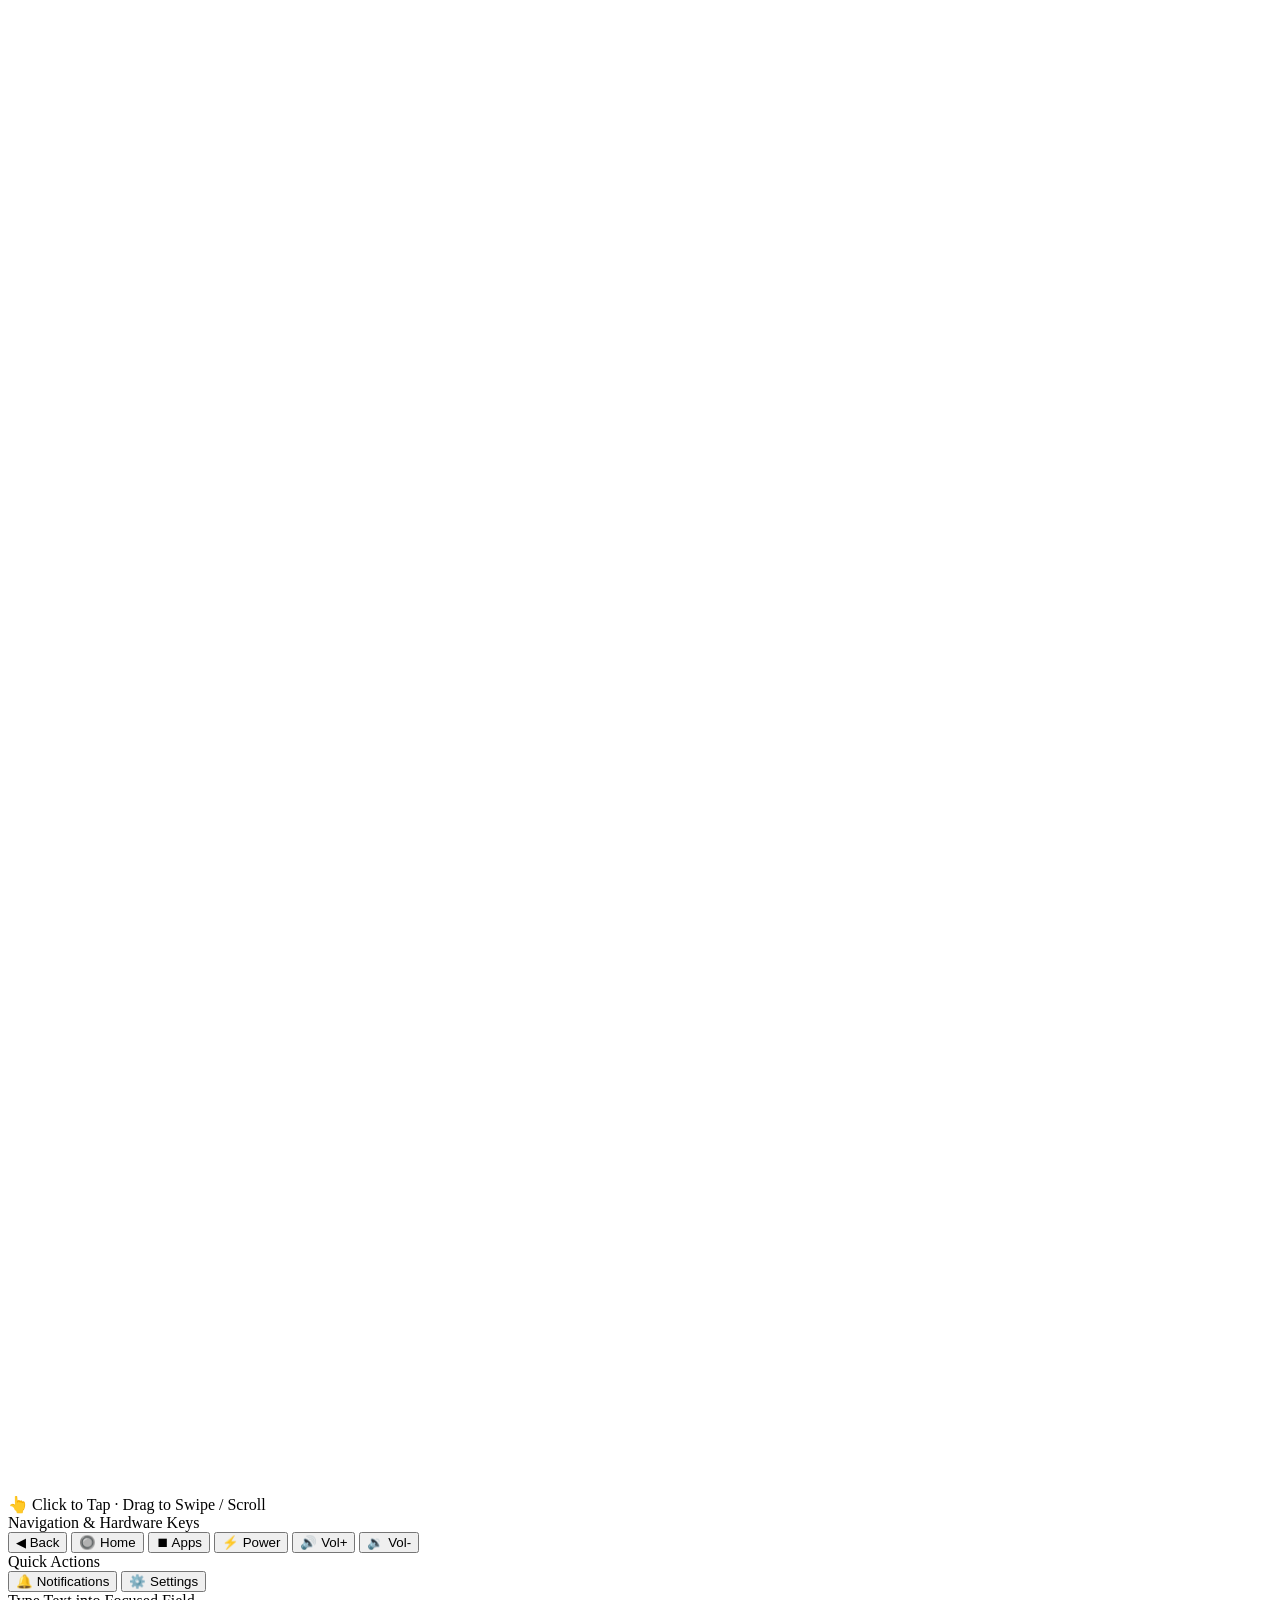
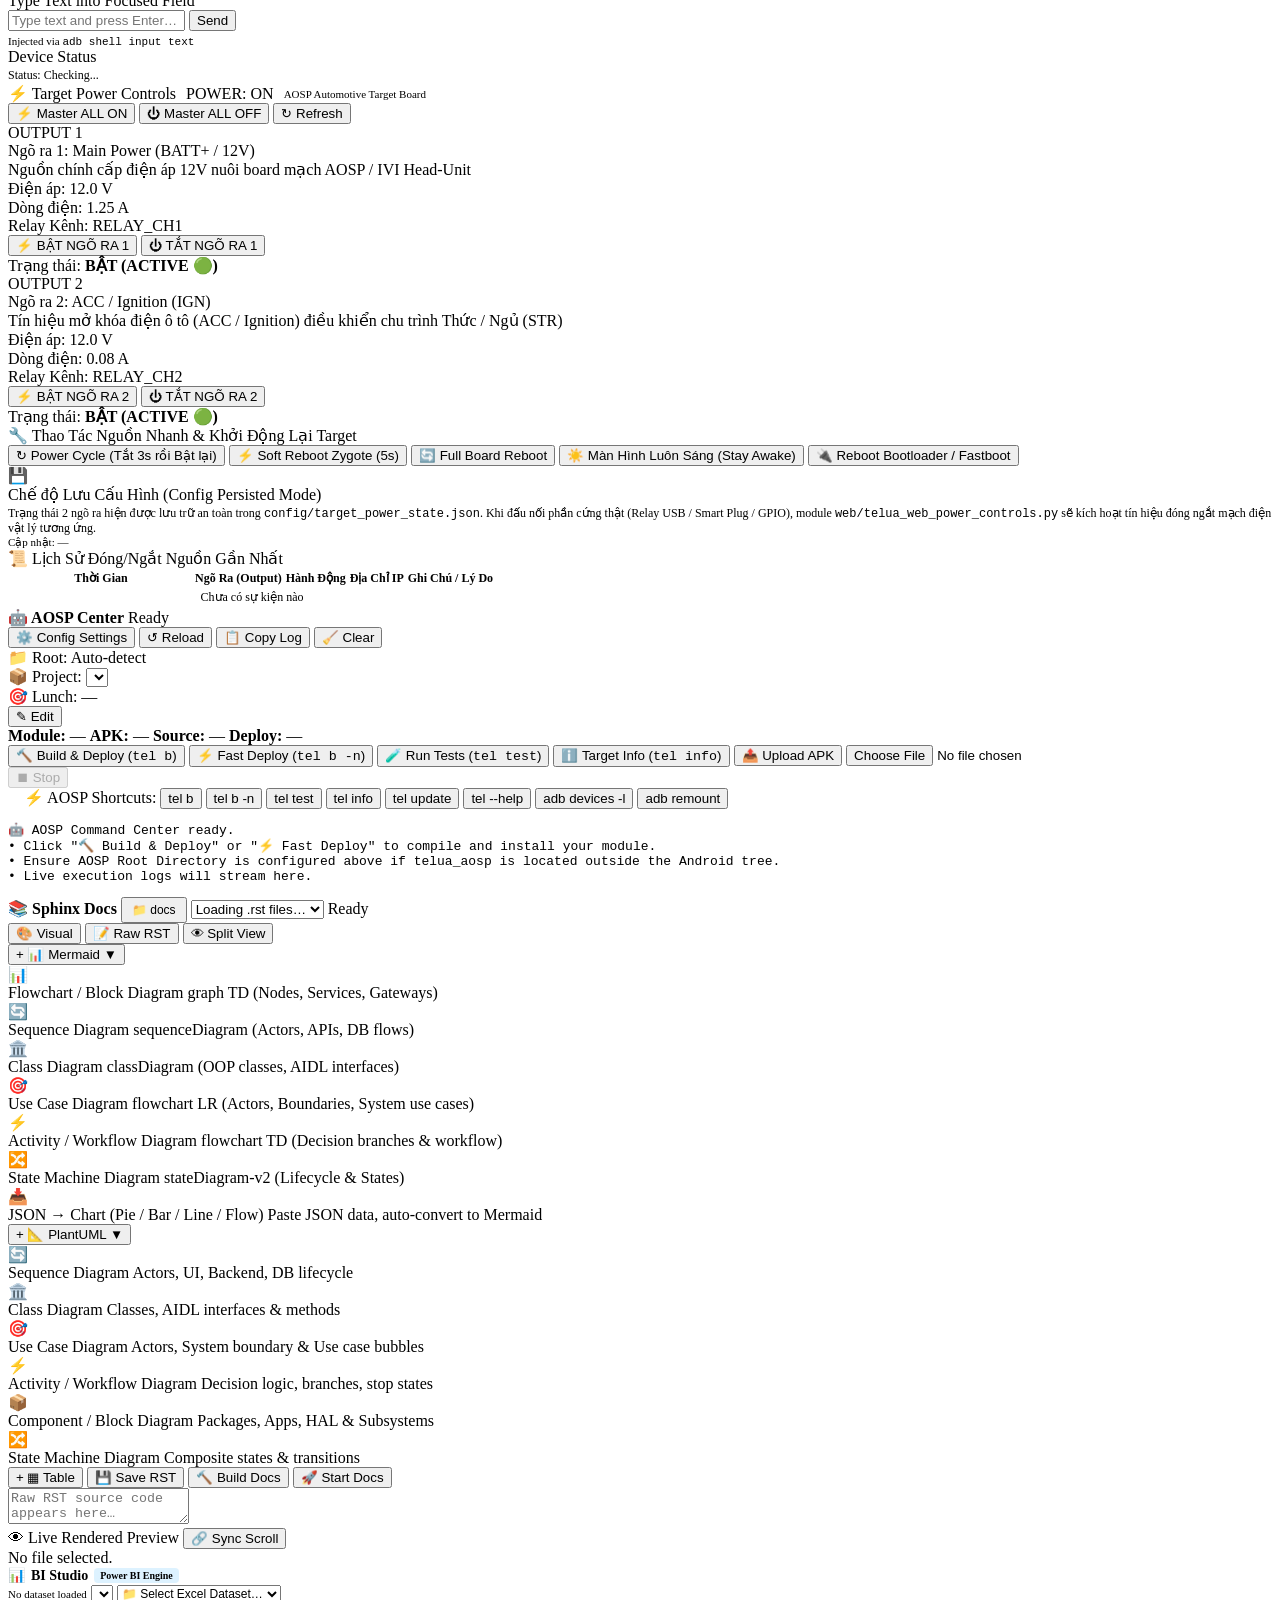
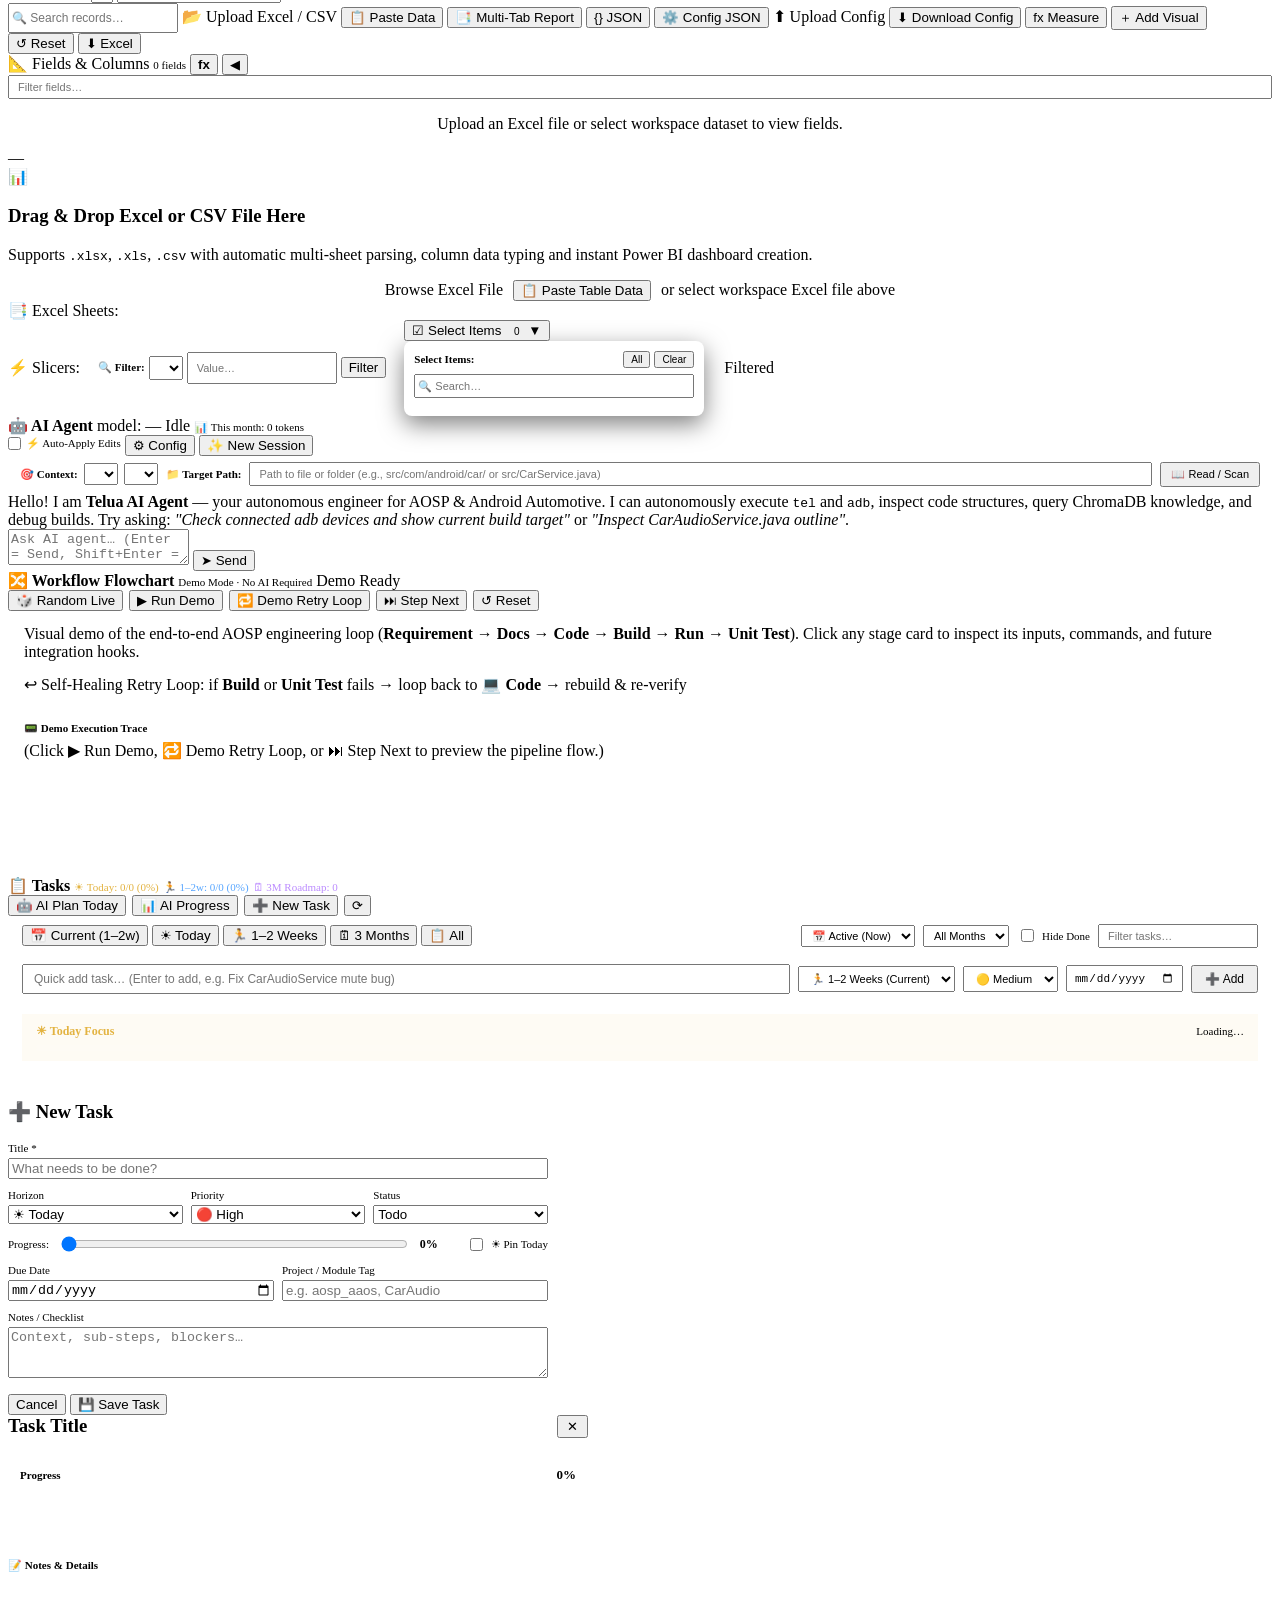
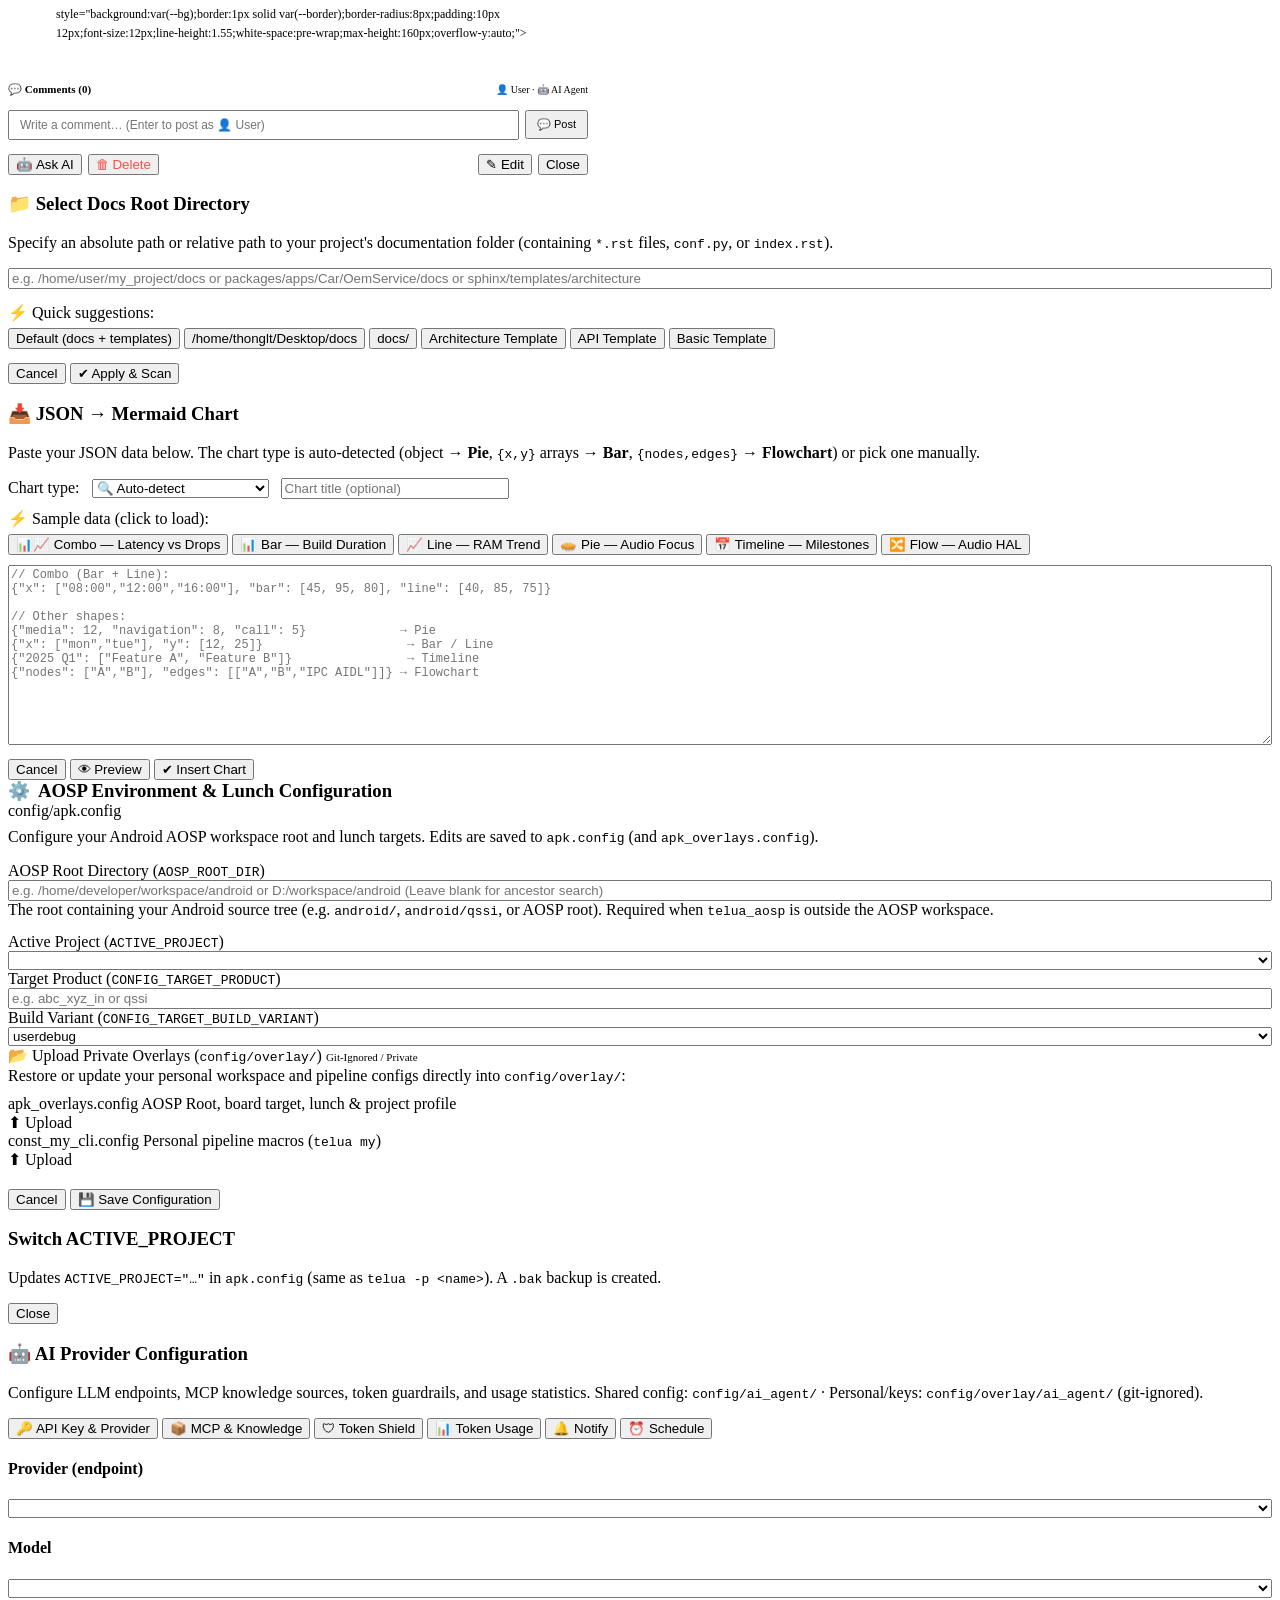
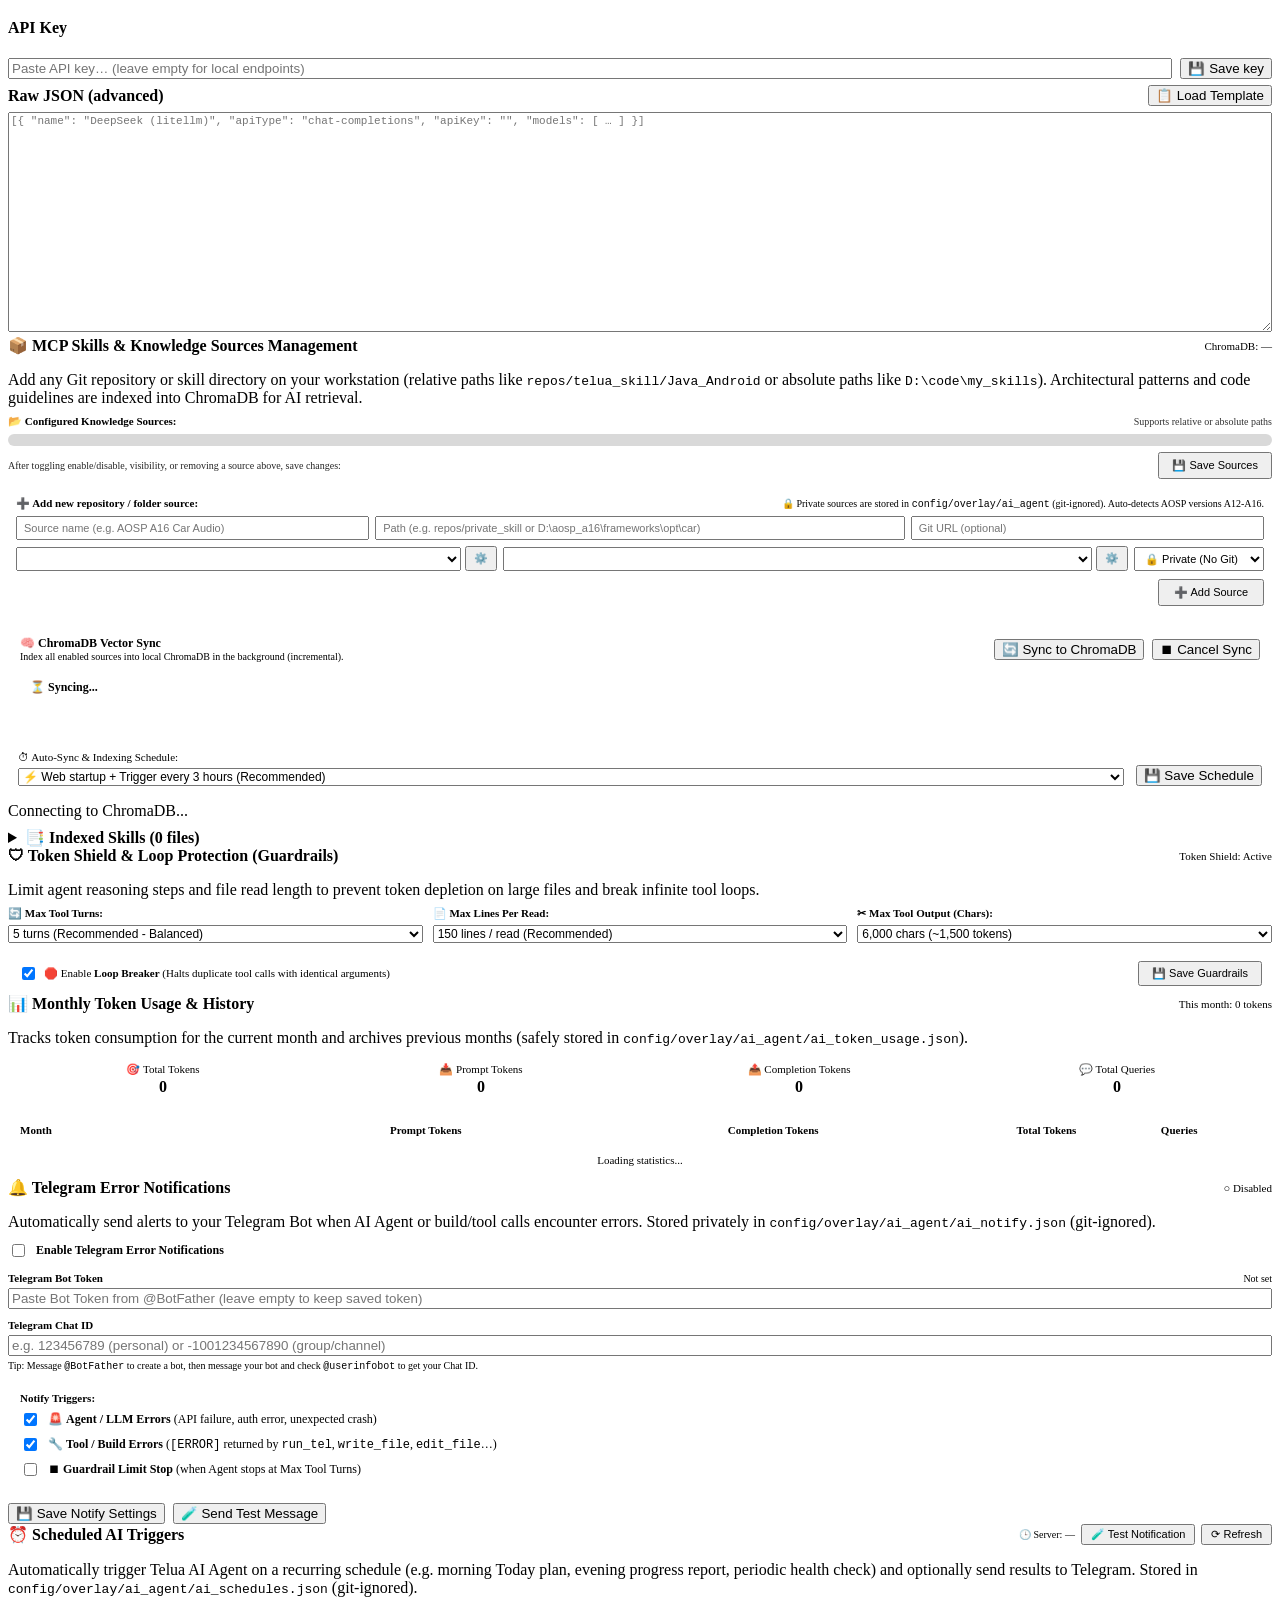
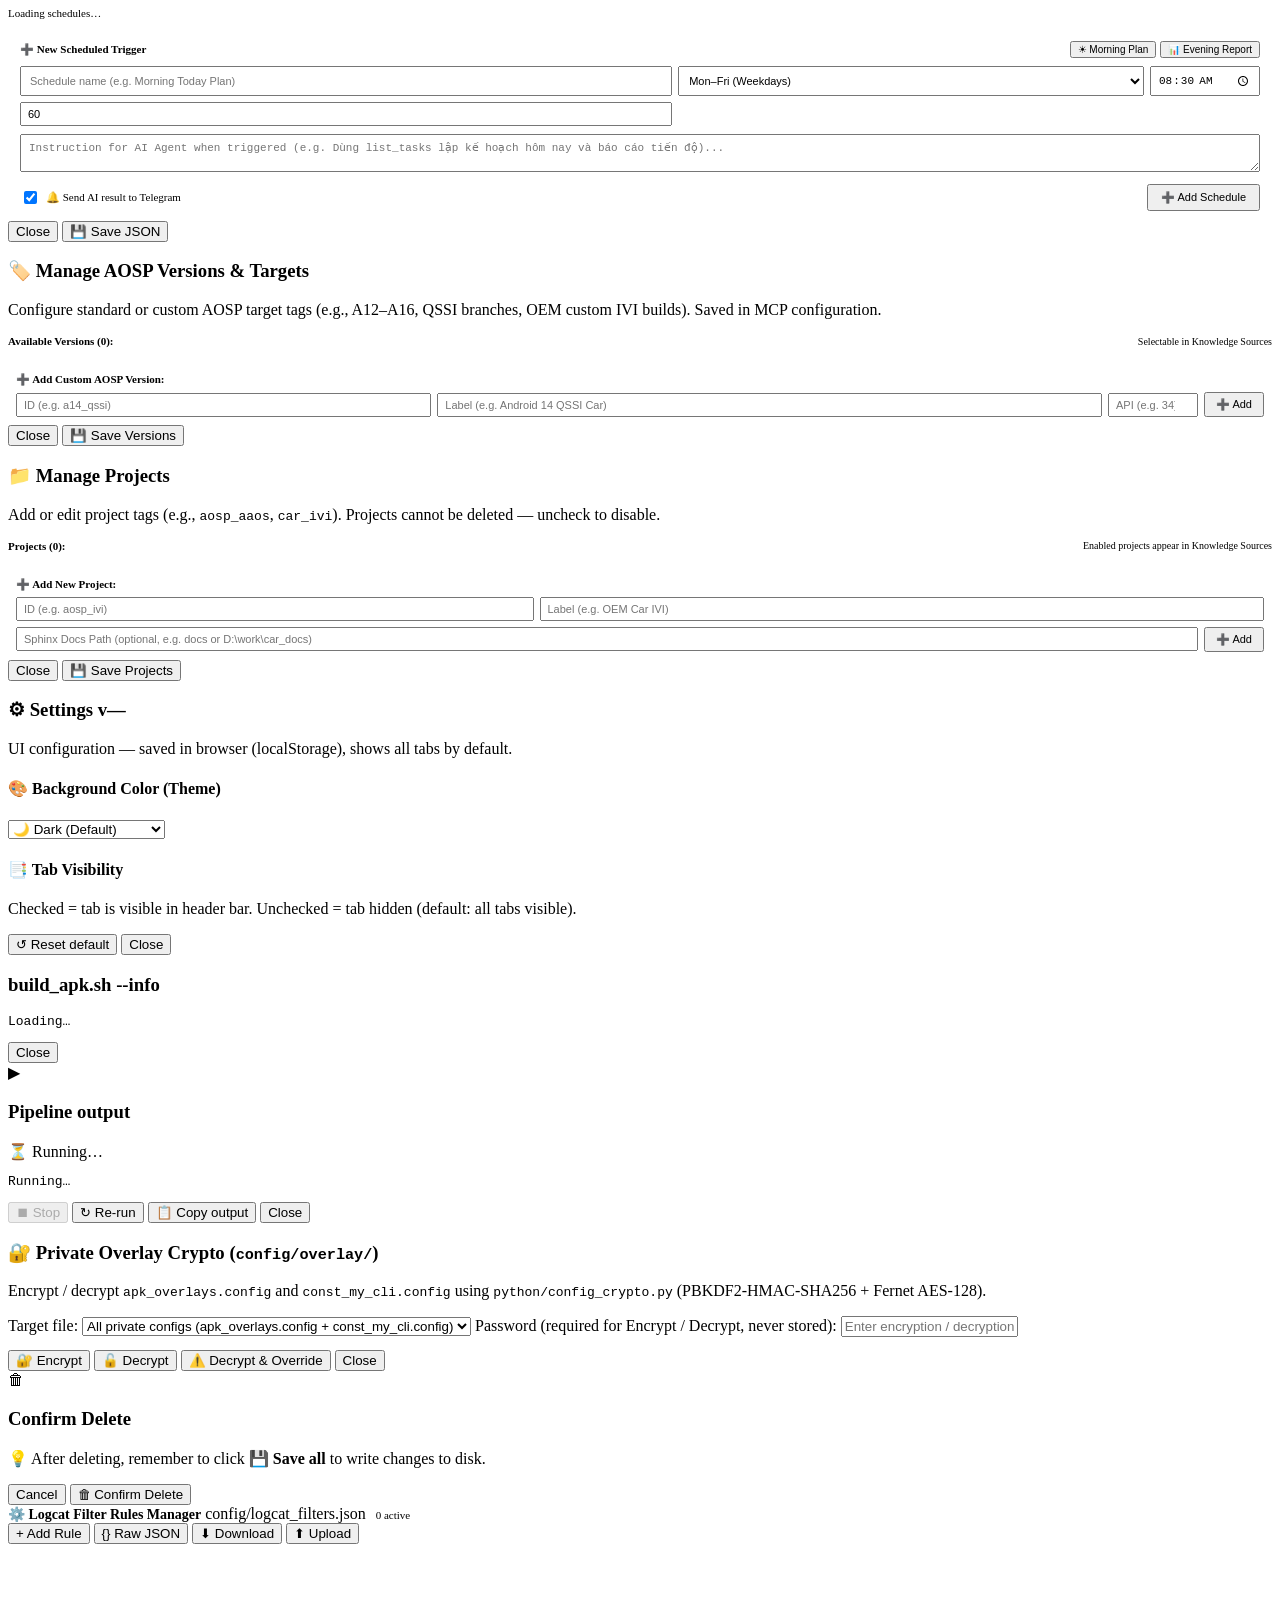
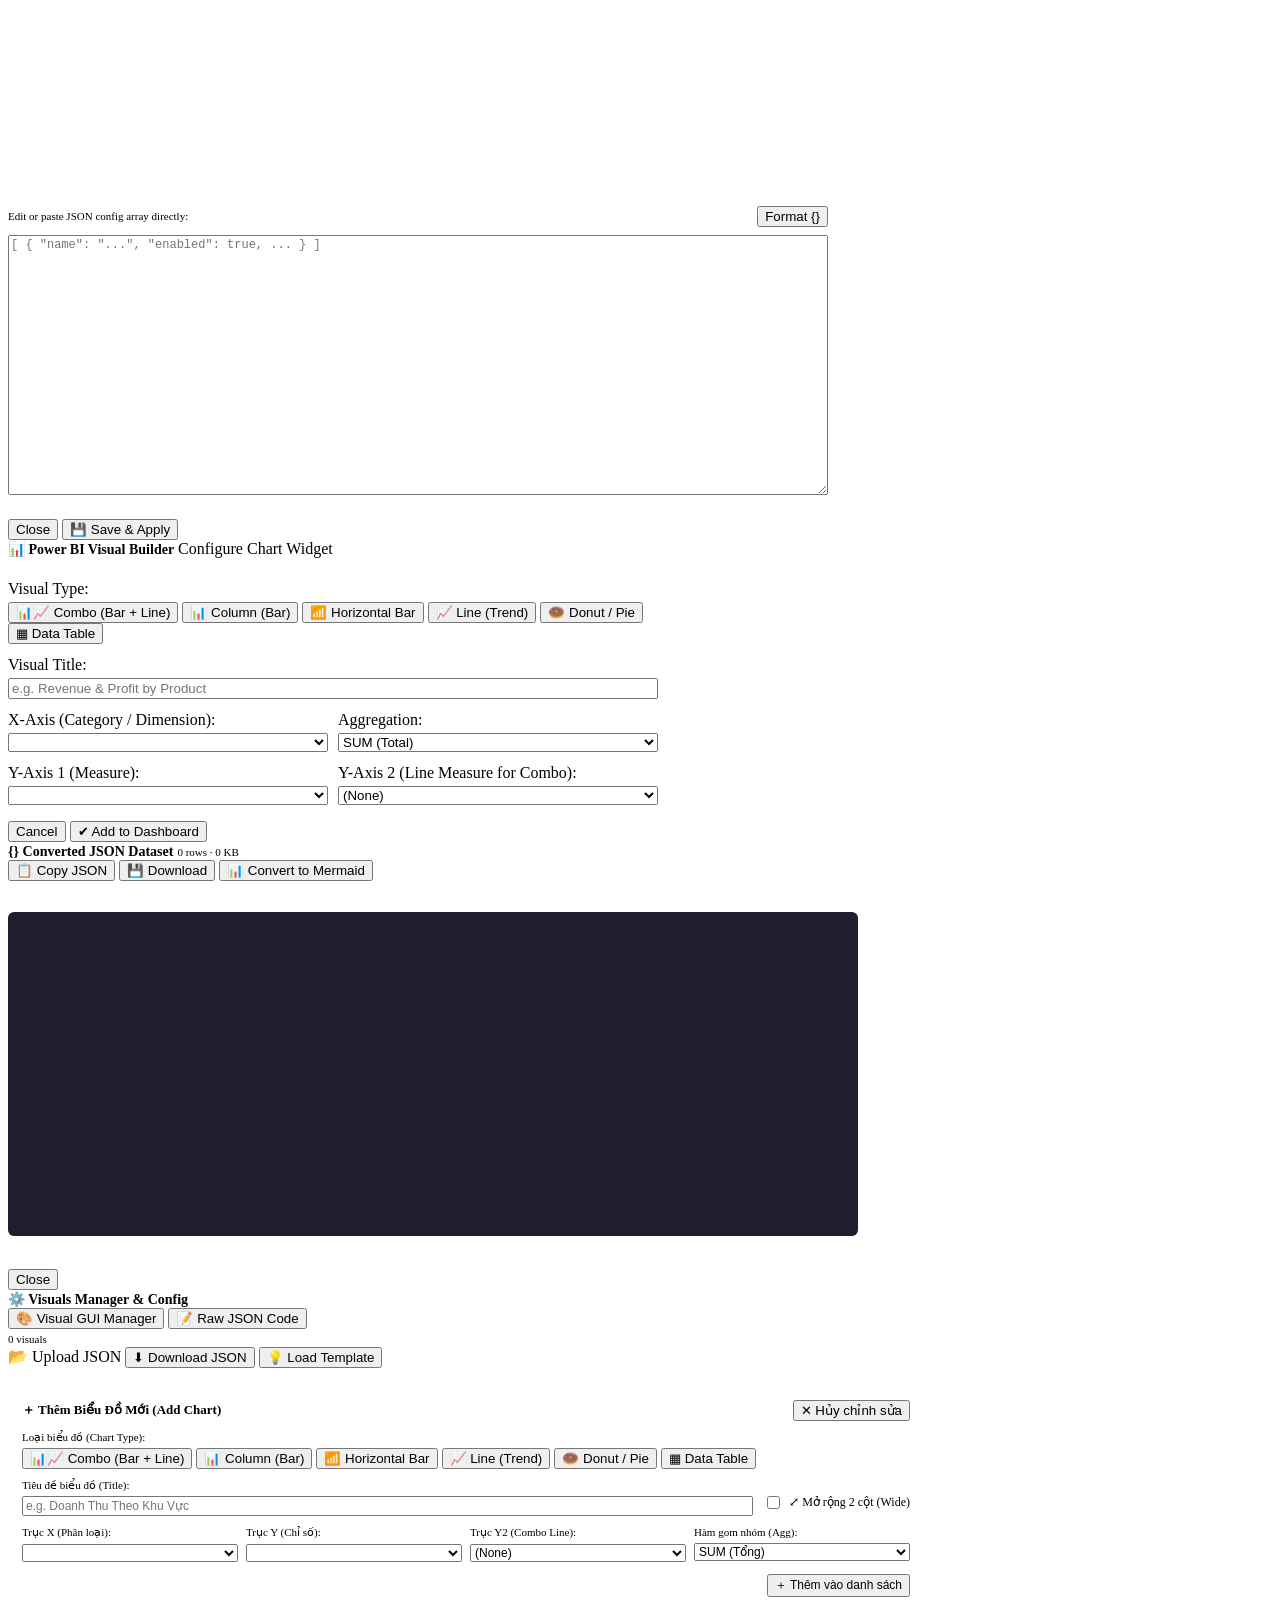
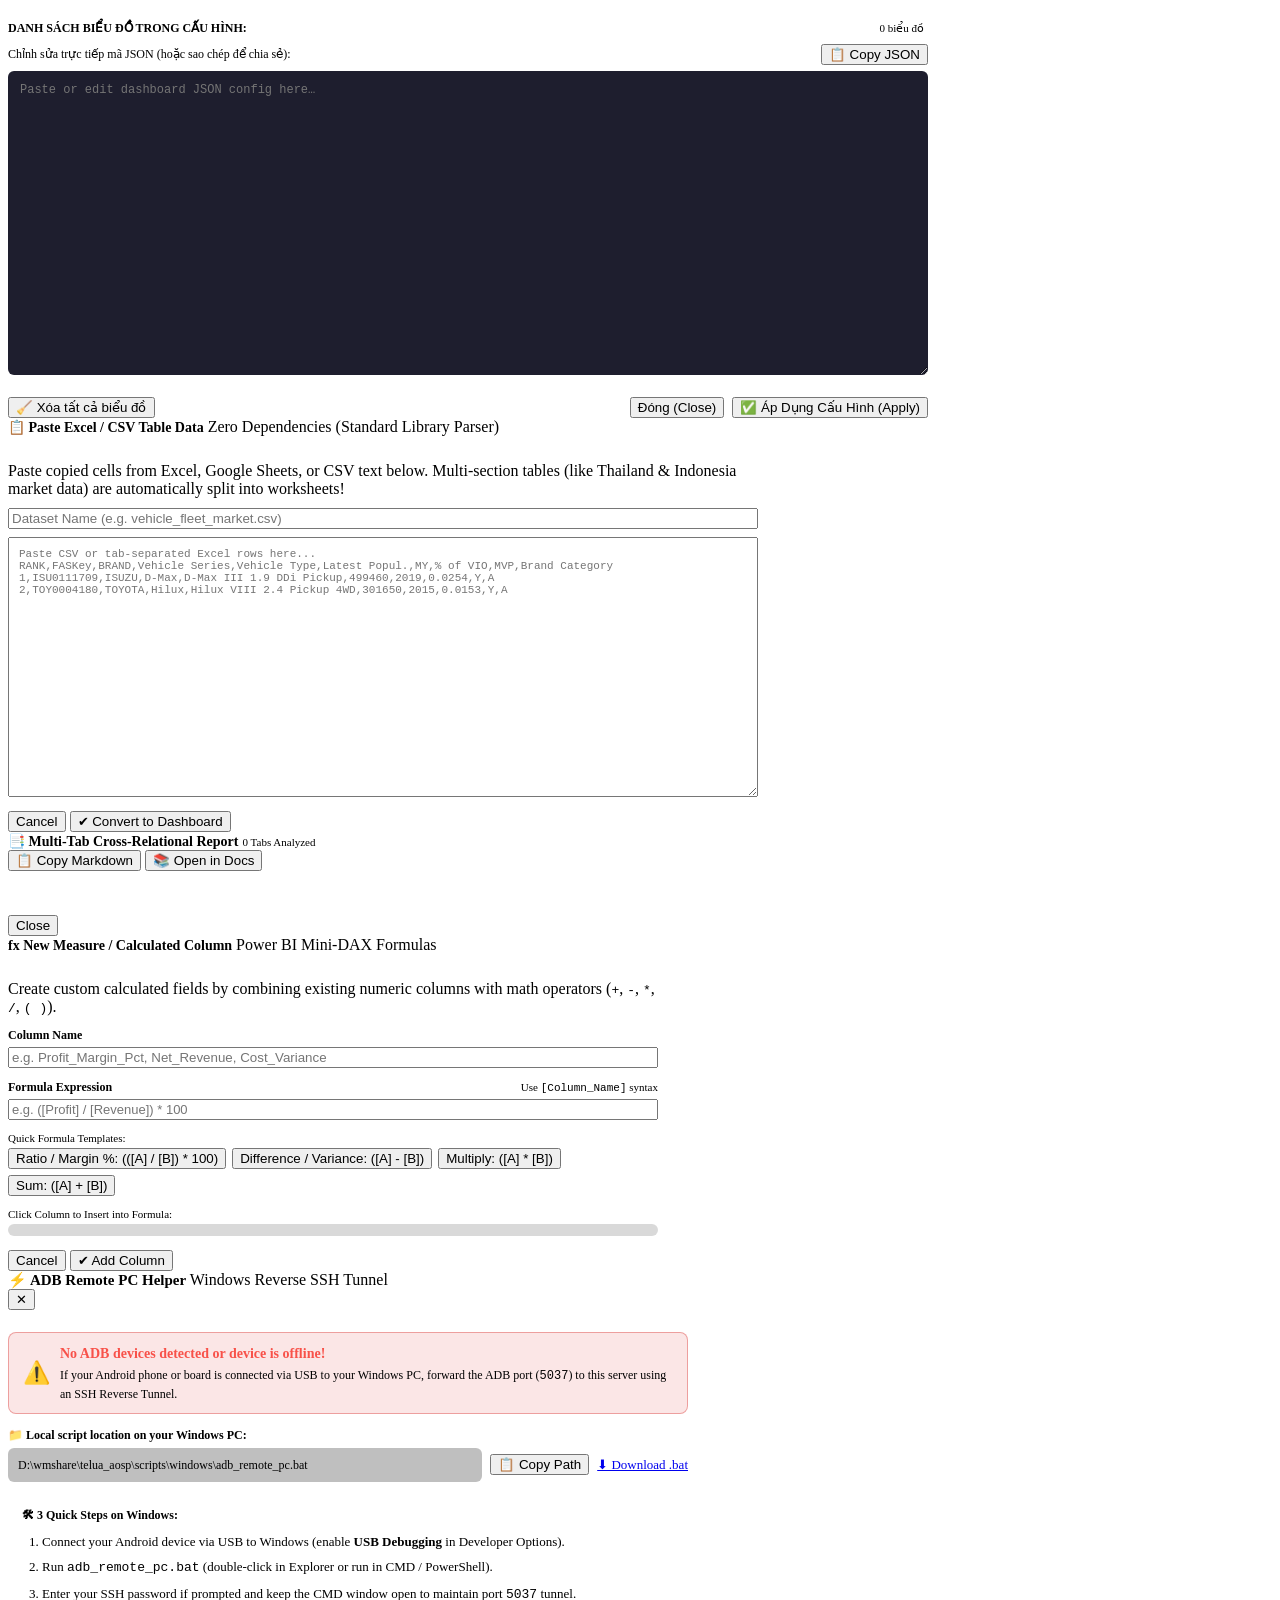
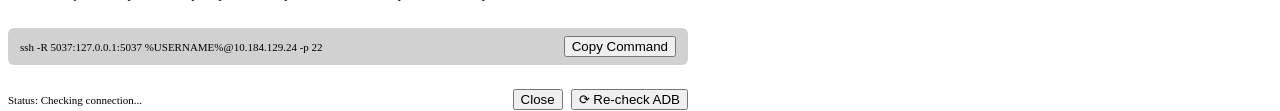
==== commit a9cd4d28: "x" ====
--- a/web/static/index.html
+++ b/web/static/index.html
@@ -2012,6 +2012,8 @@
             <h4 style="margin:0;">⏰ Scheduled AI Triggers</h4>
             <div style="display:flex;align-items:center;gap:6px;">
               <span class="chip mono" id="ai-schedule-server-time" style="font-size:10px;">🕒 Server: —</span>
+              <button type="button" class="btn" id="btn-ai-schedule-test-tg"
+                style="font-size:11px;padding:2px 8px;" title="Send a live test notification message to verify Telegram Bot config">🧪 Test Notification</button>
               <button type="button" class="btn ghost" id="btn-ai-schedule-refresh"
                 style="font-size:11px;padding:2px 8px;">⟳ Refresh</button>
             </div>
@@ -2061,8 +2063,11 @@
               <label style="font-size:11px;display:inline-flex;align-items:center;gap:6px;cursor:pointer;">
                 <input type="checkbox" id="ai-sched-telegram" checked> 🔔 Send AI result to Telegram
               </label>
-              <button type="button" class="btn primary" id="btn-ai-sched-add" style="font-size:11px;padding:5px 12px;">➕
-                Add Schedule</button>
+              <div style="display:flex;align-items:center;gap:8px;">
+                <span id="ai-sched-form-status" class="meta" style="font-size:11px;"></span>
+                <button type="button" class="btn primary" id="btn-ai-sched-add" style="font-size:11px;padding:5px 12px;">➕
+                  Add Schedule</button>
+              </div>
             </div>
           </div>
         </div>
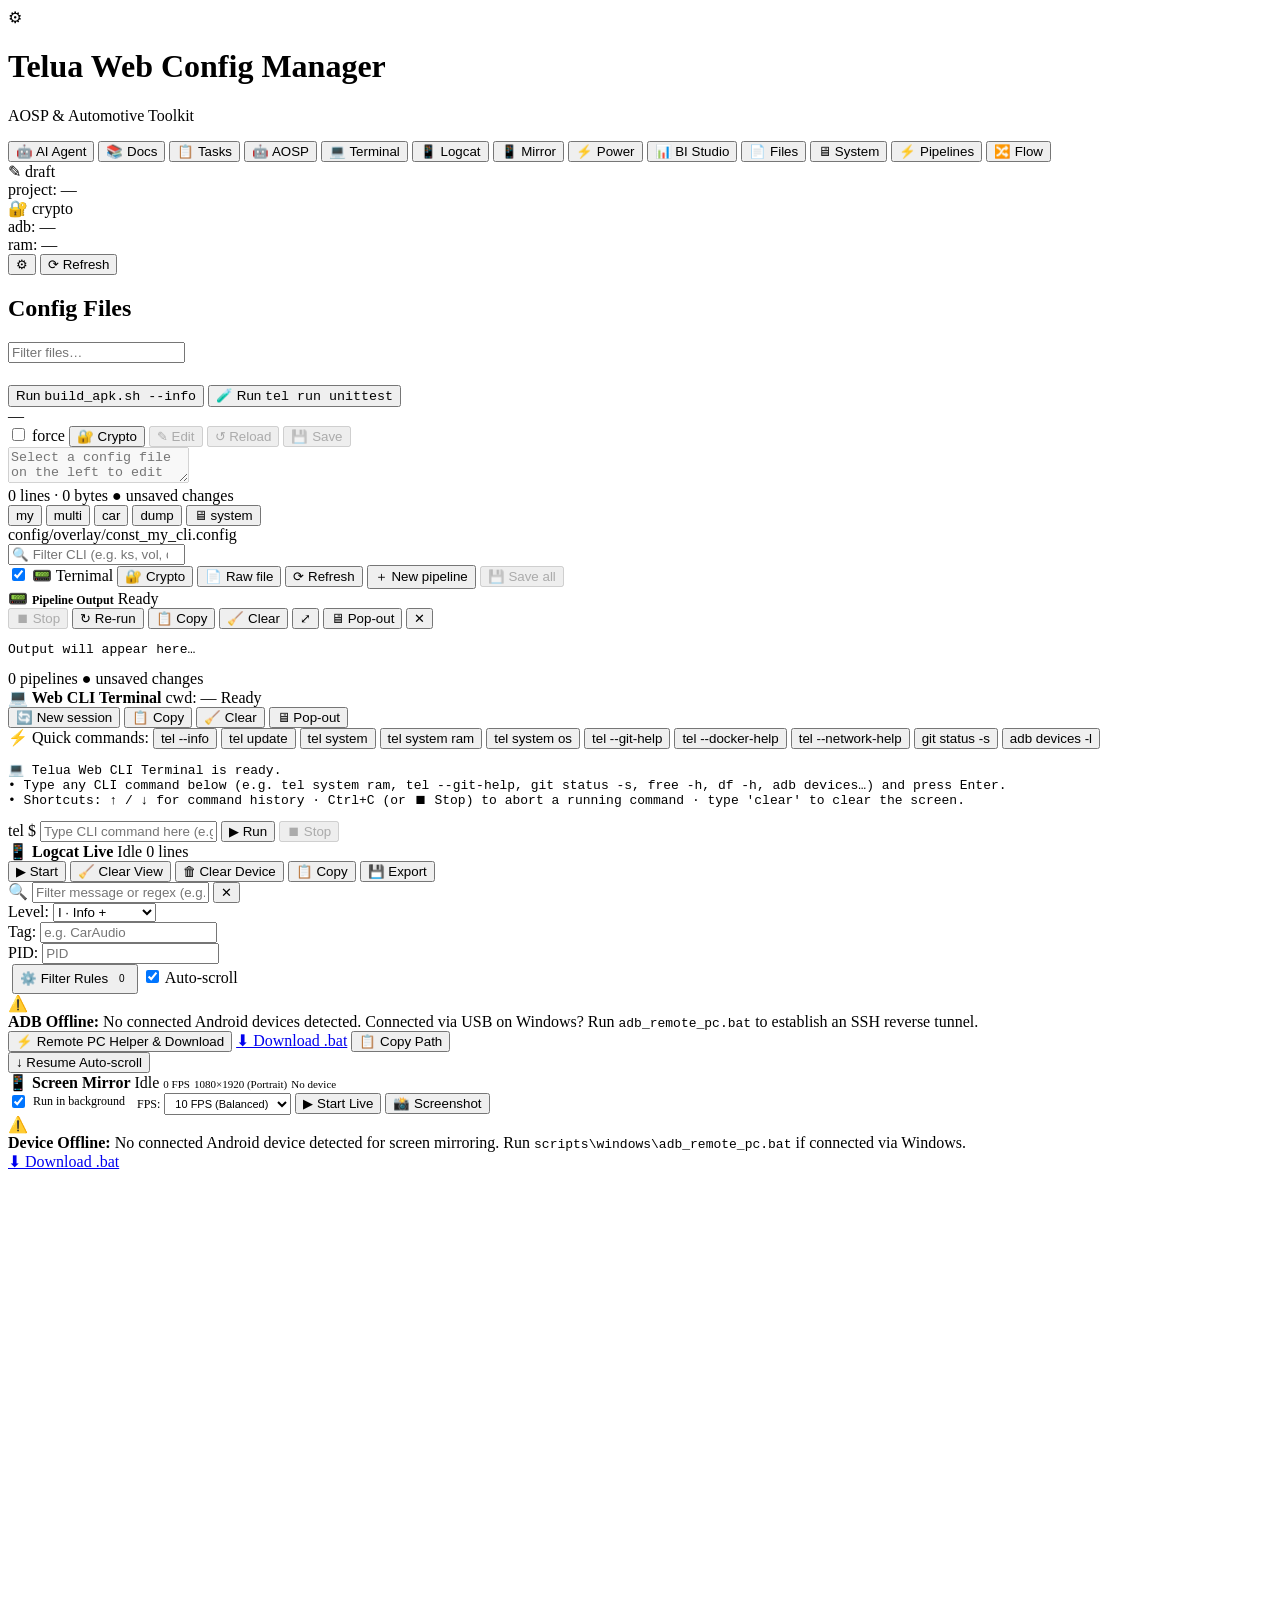
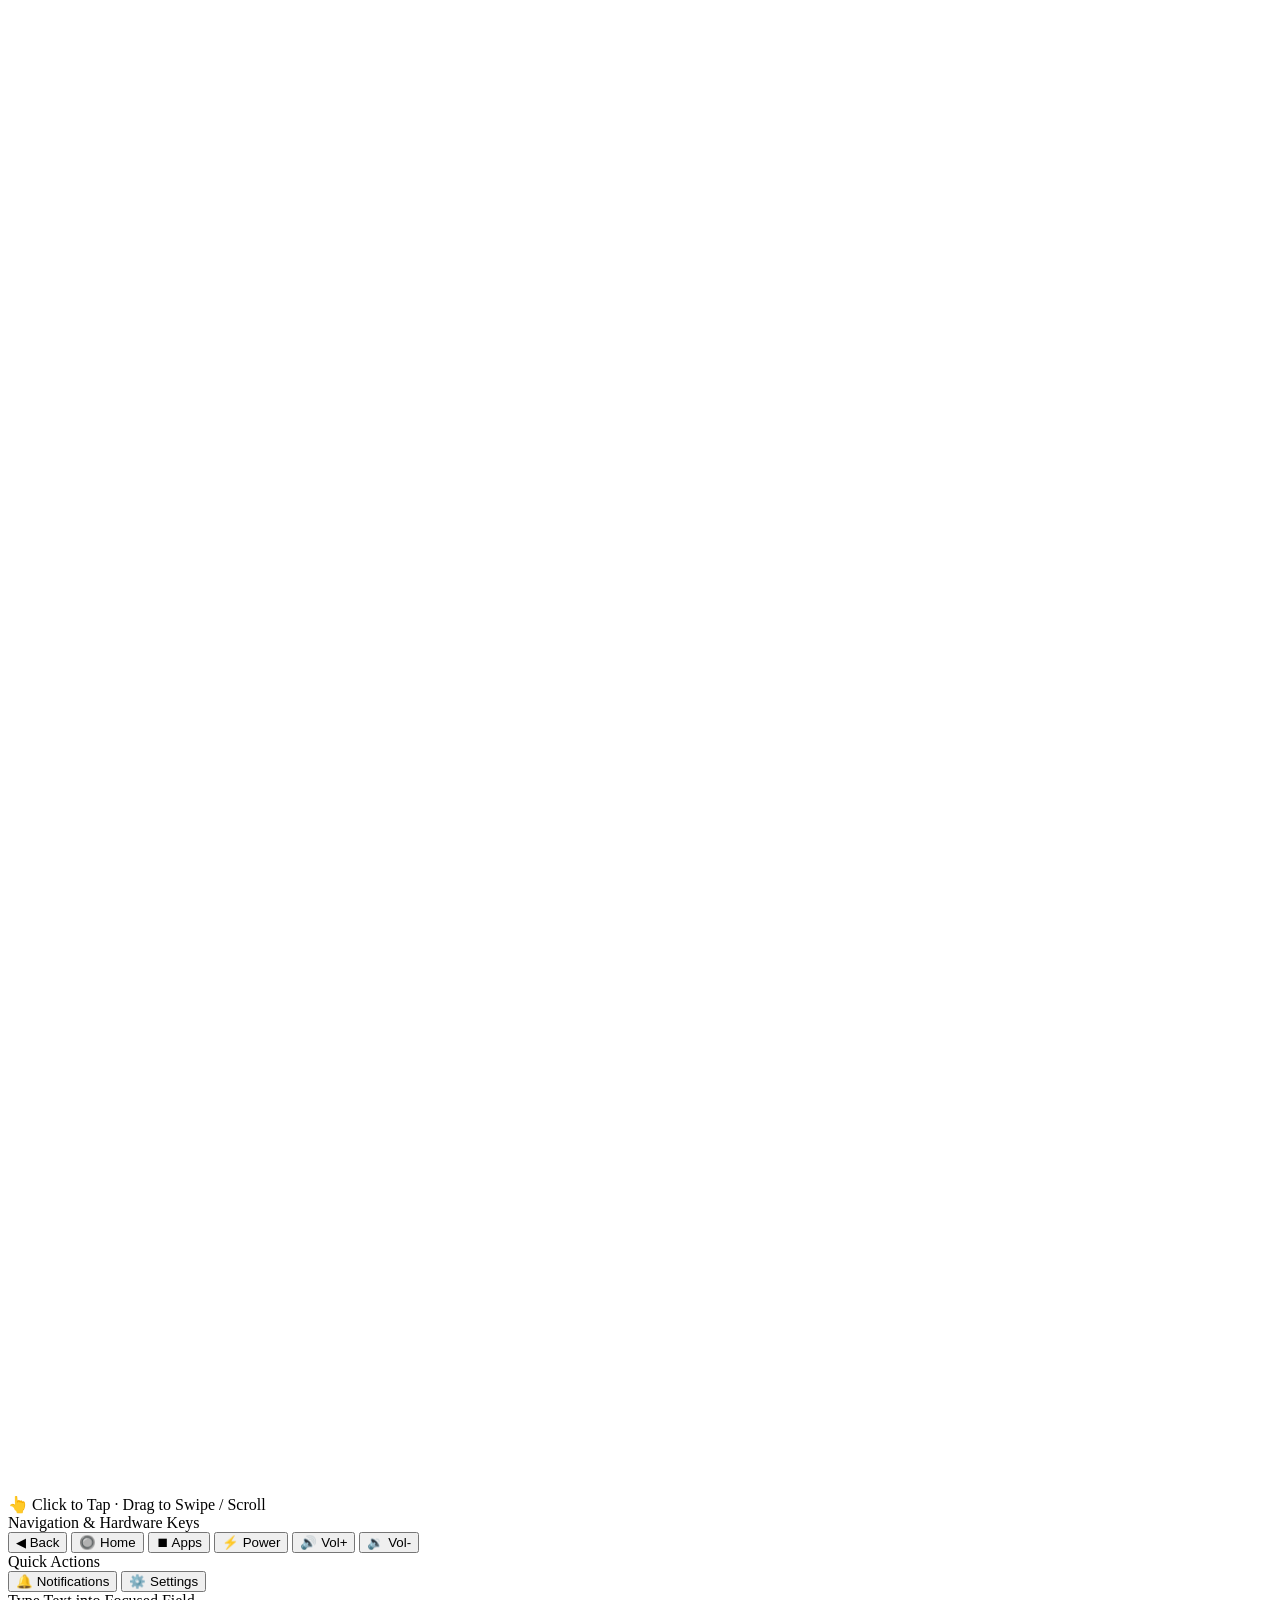
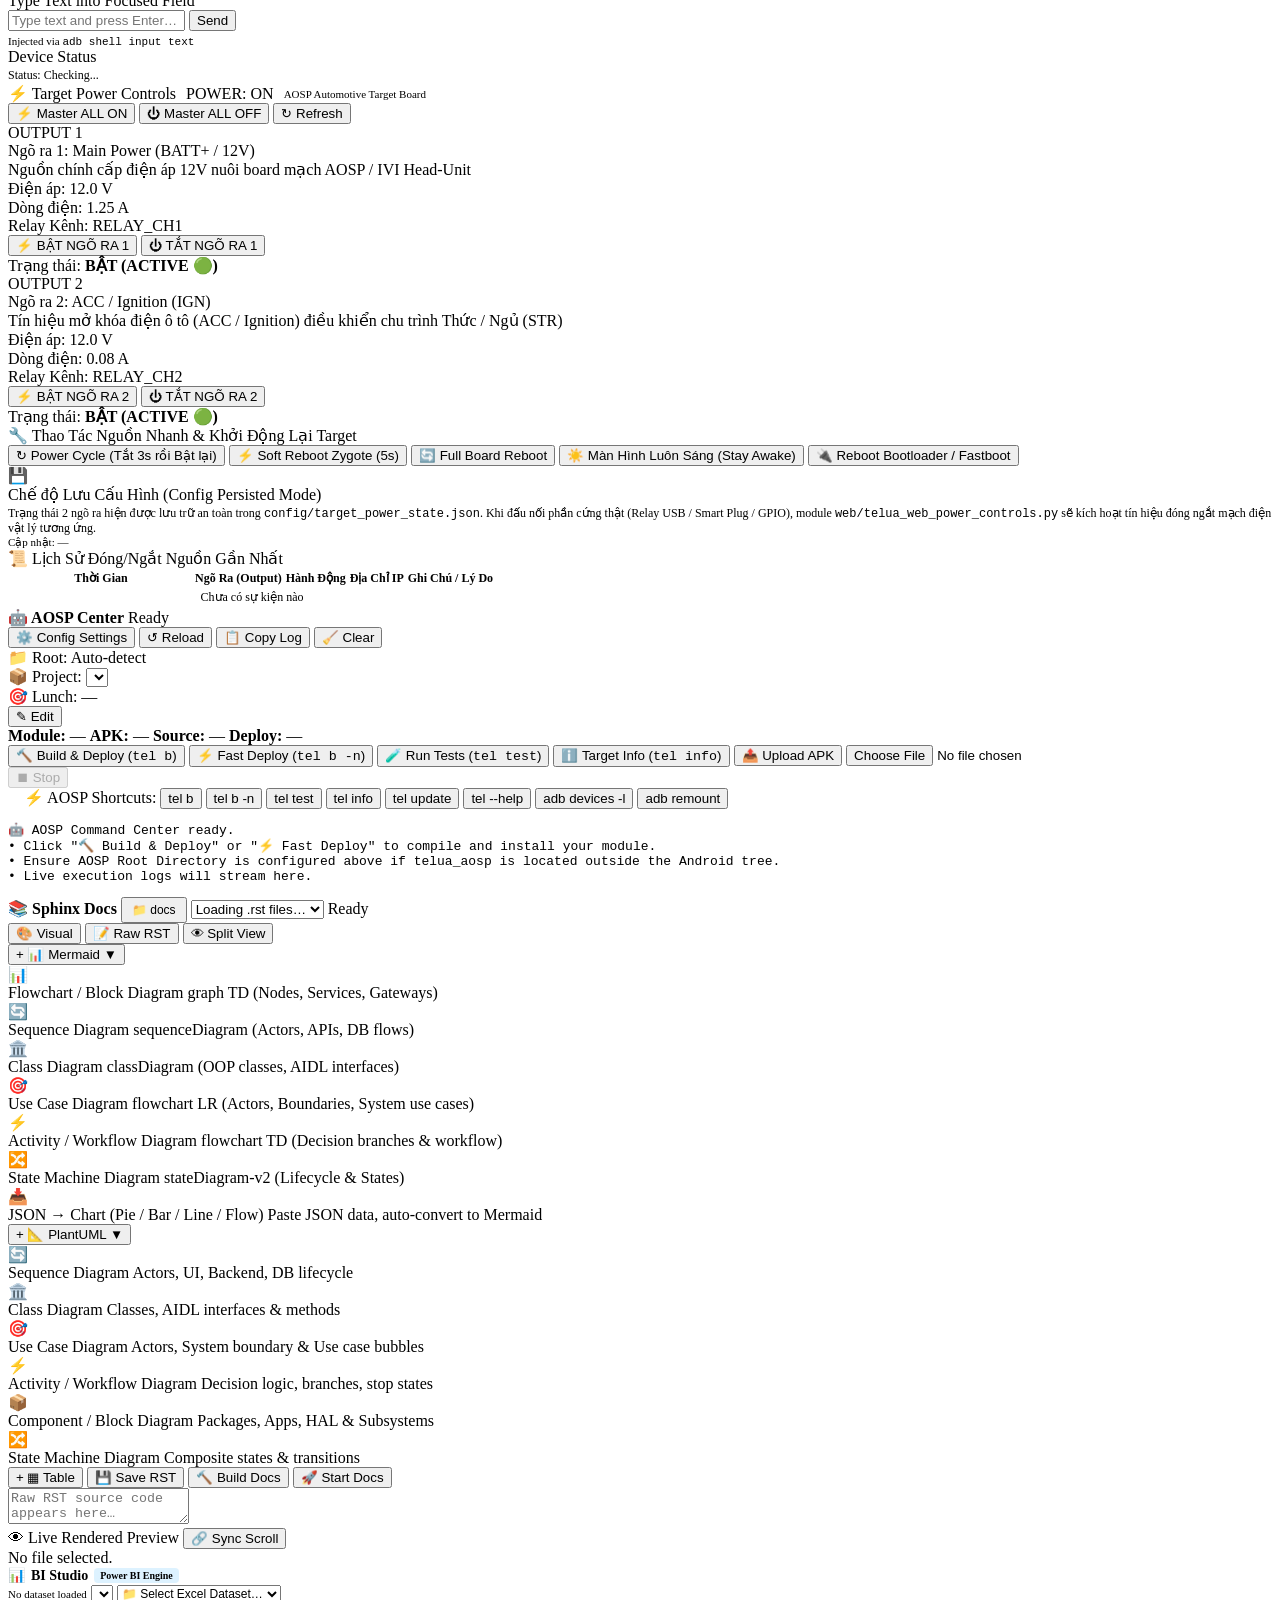
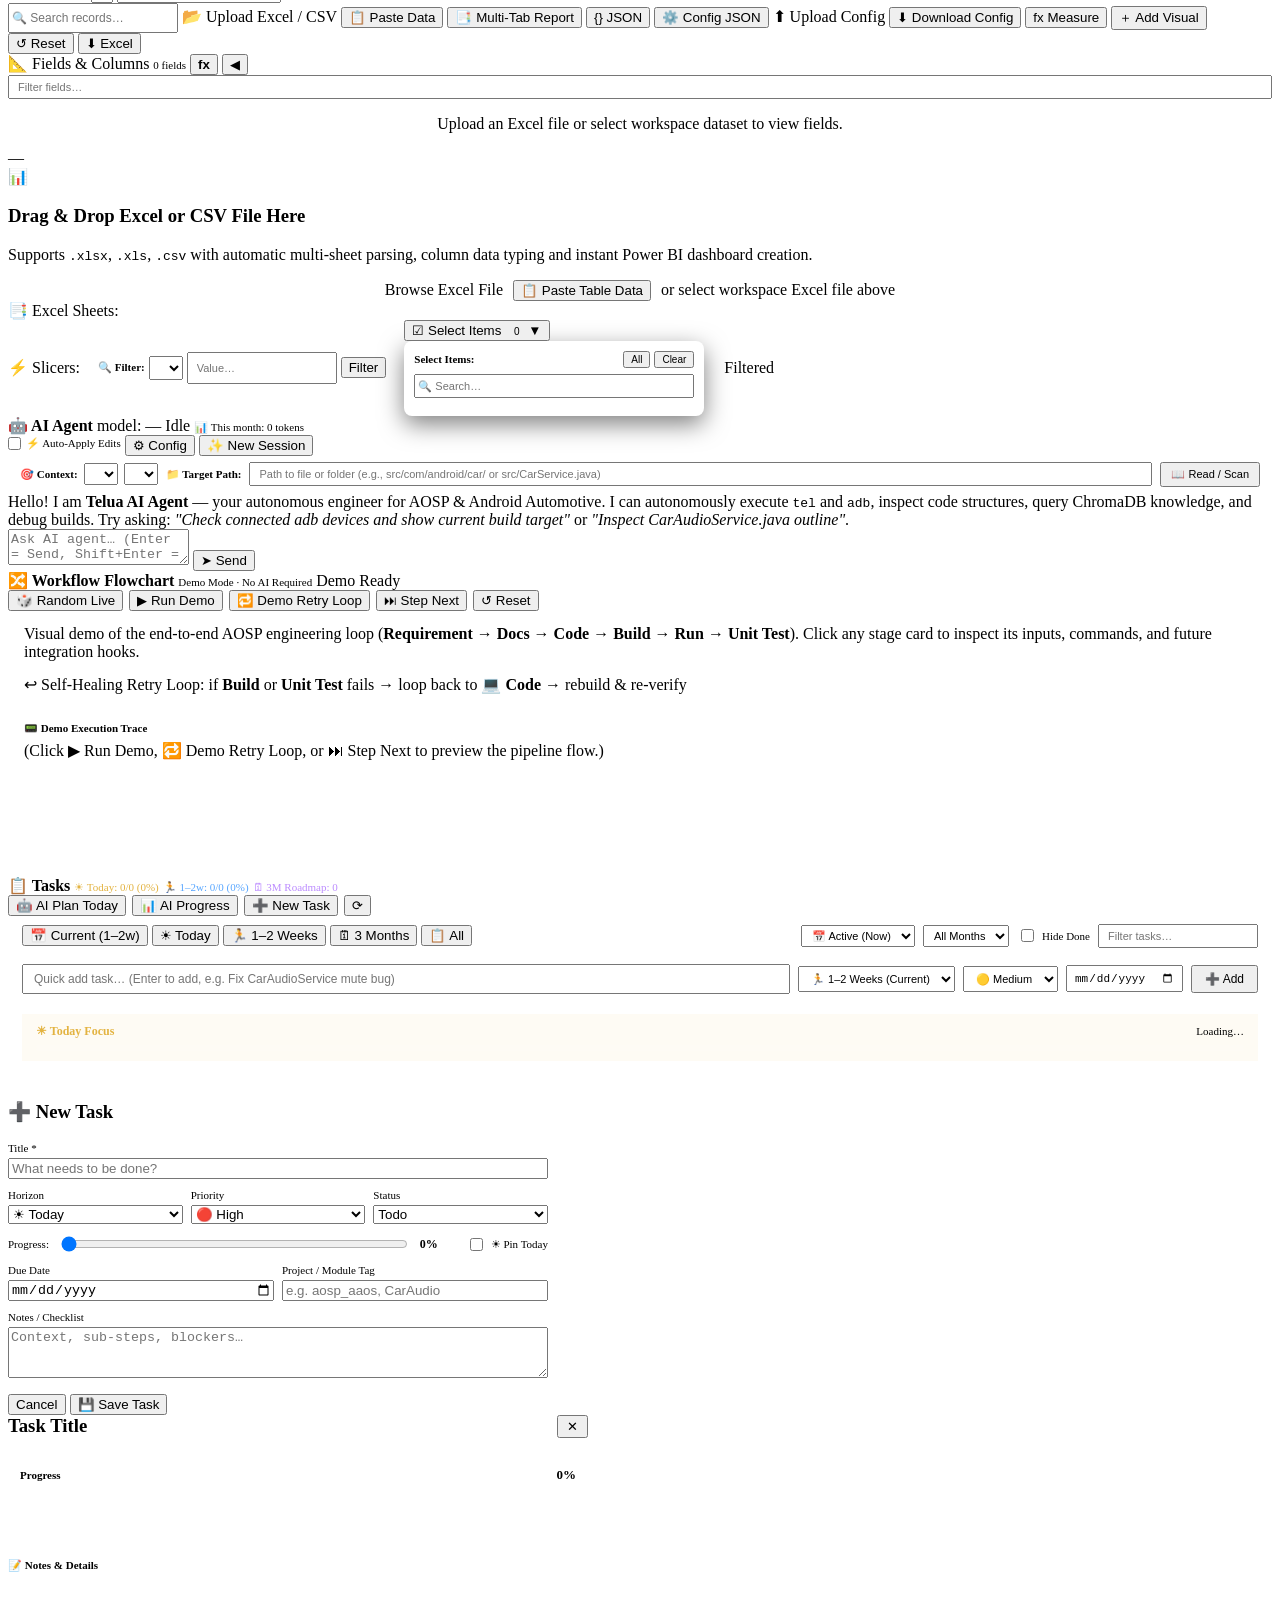
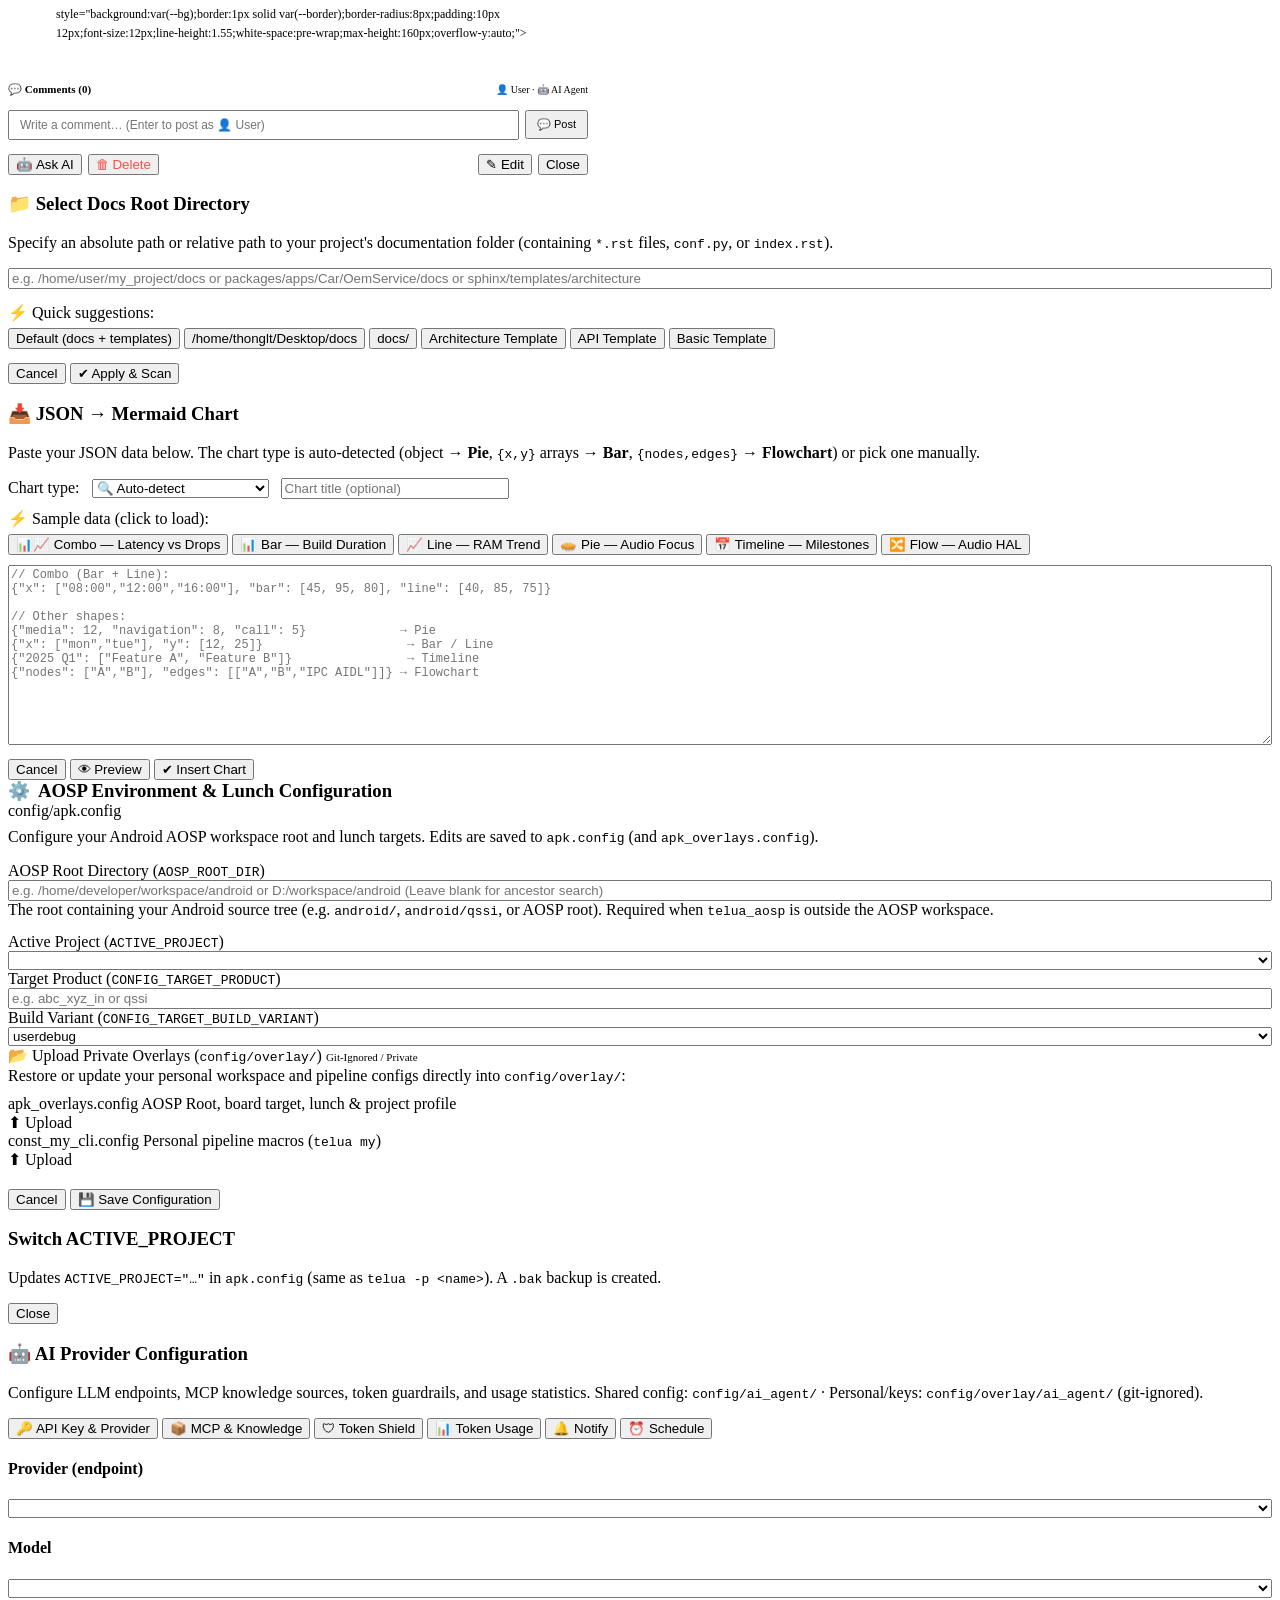
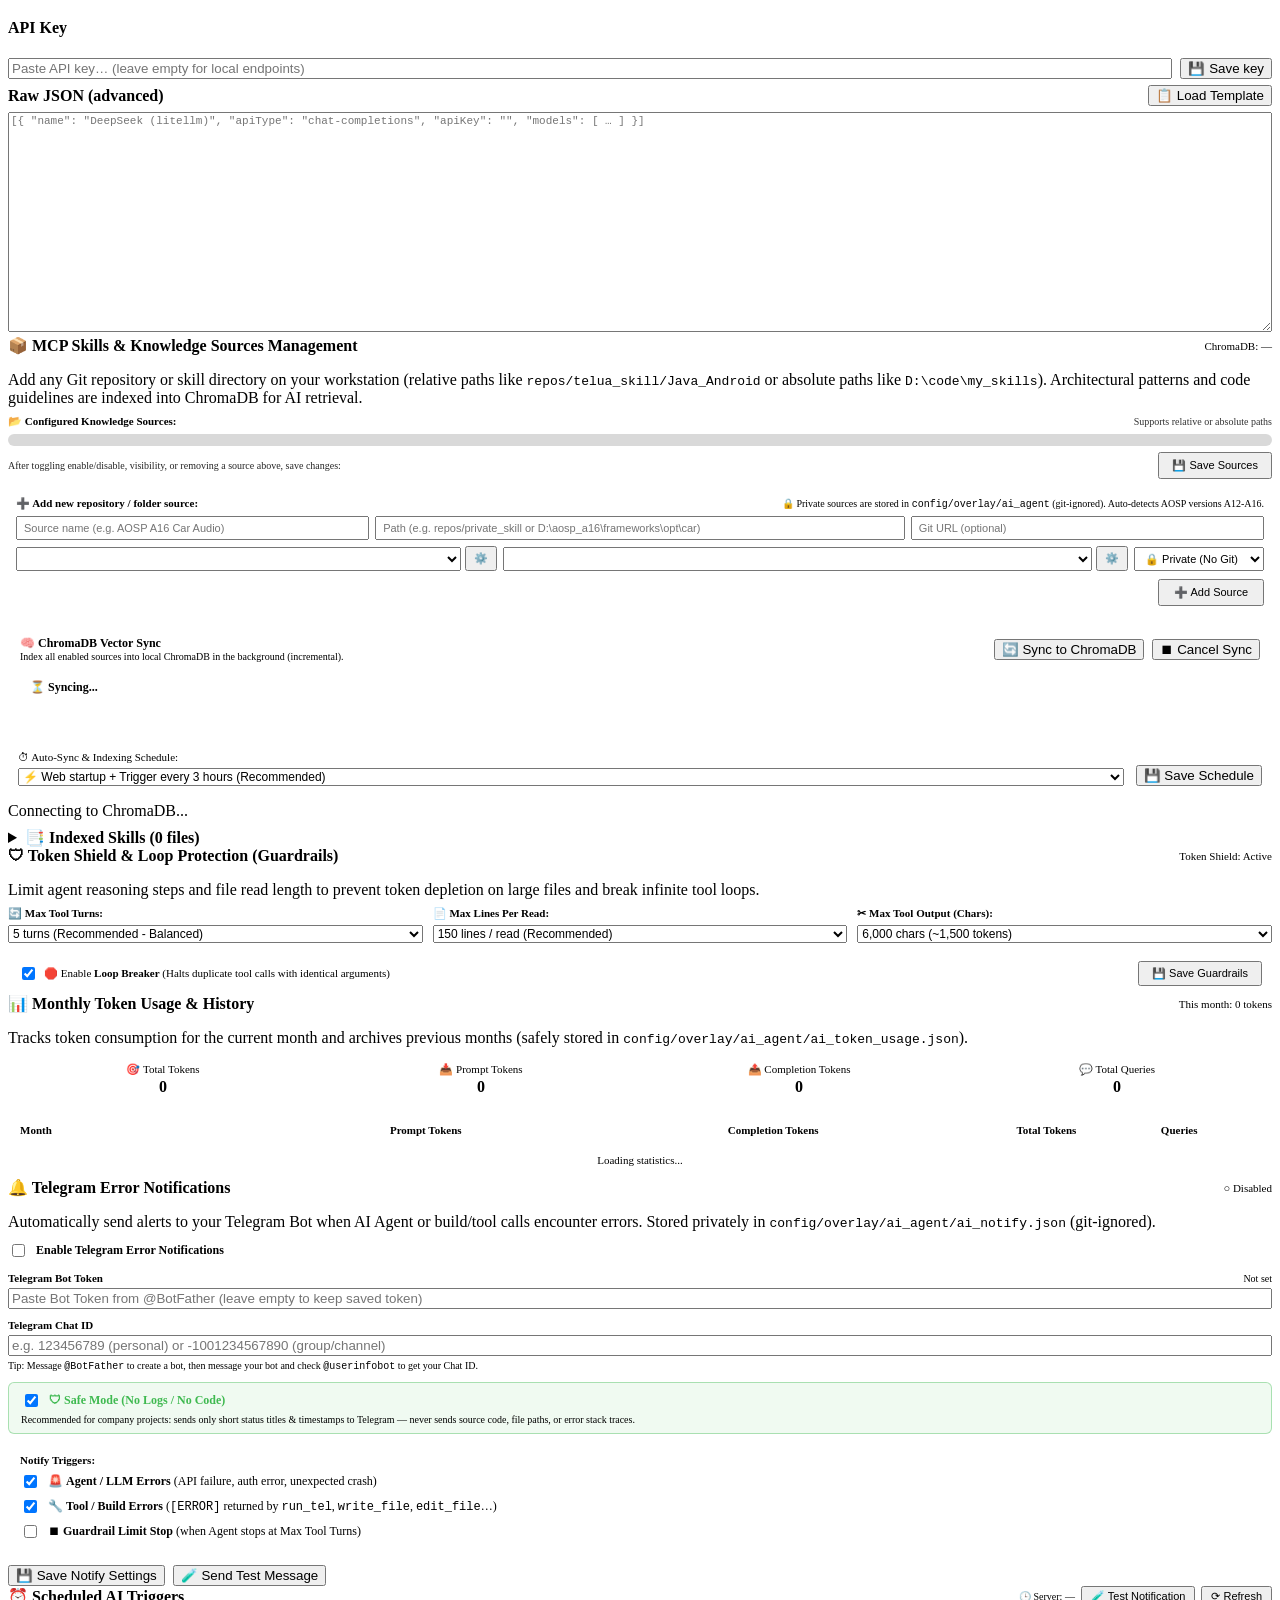
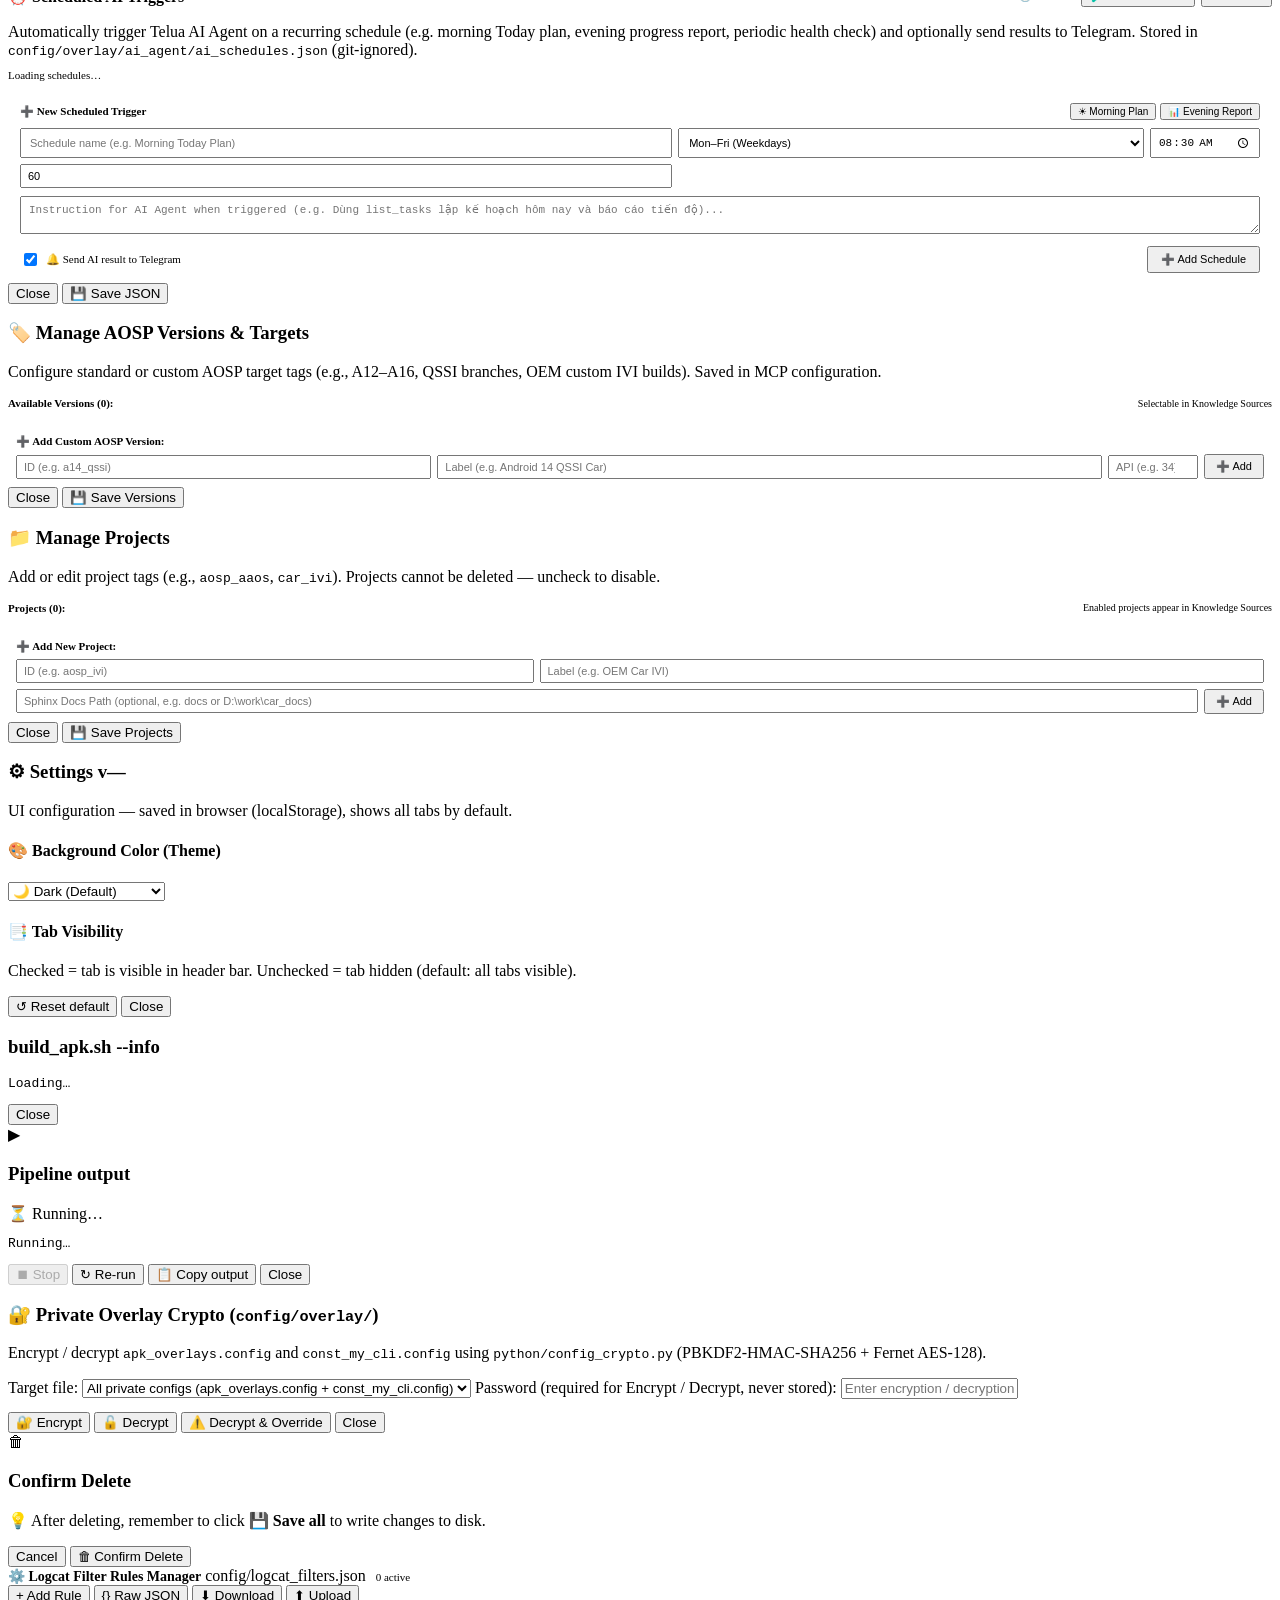
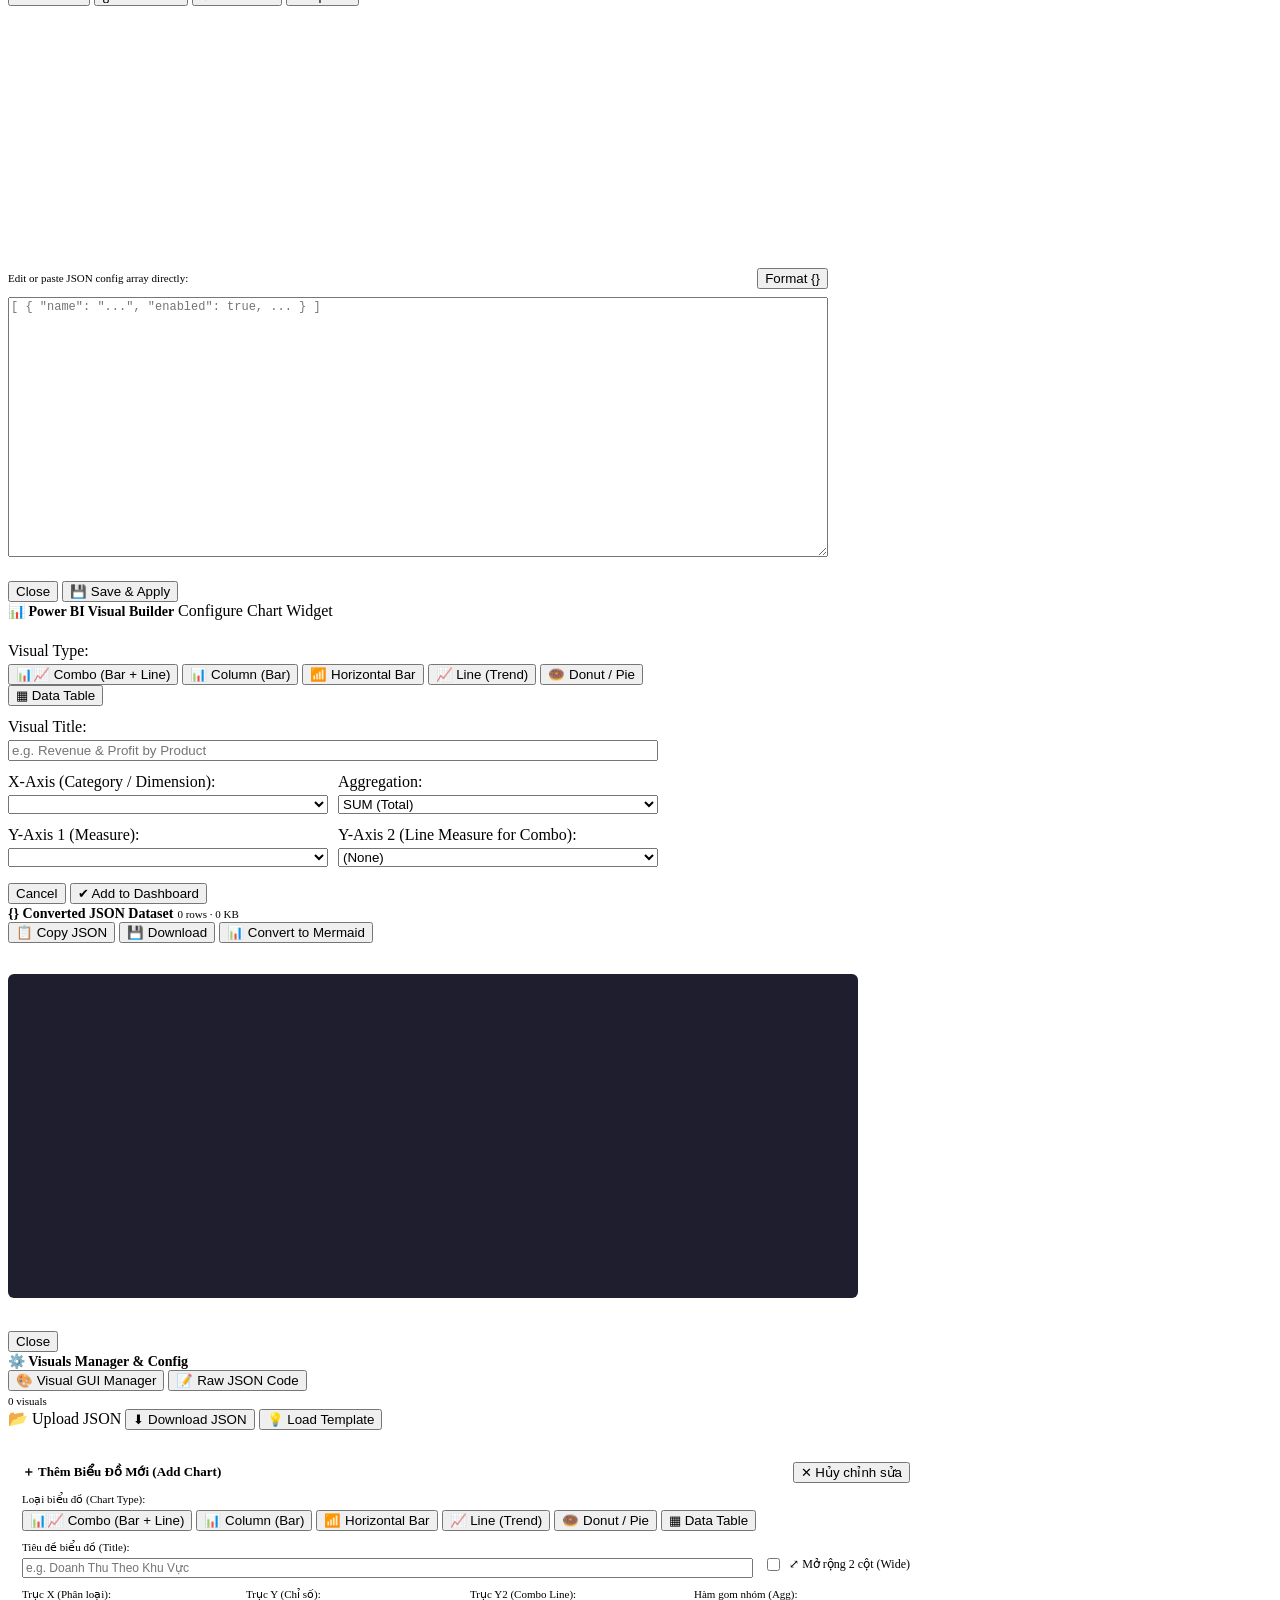
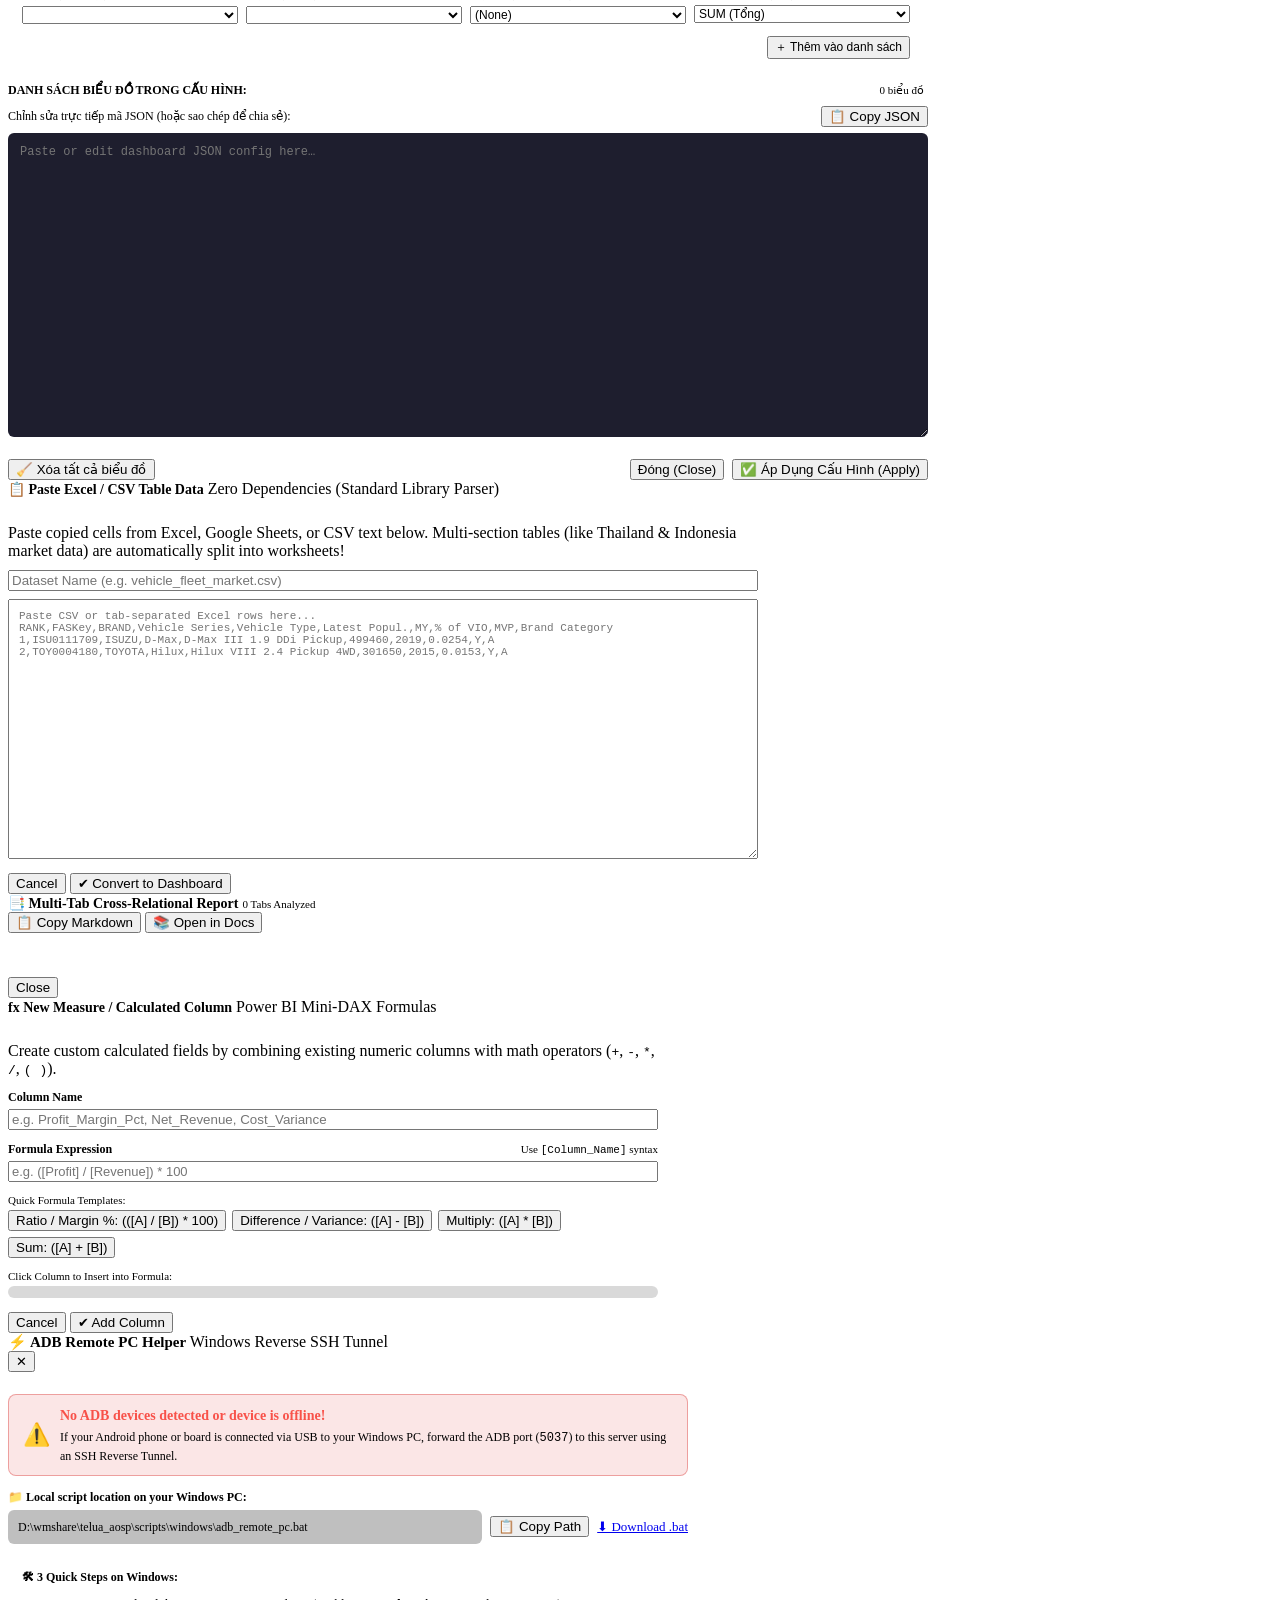
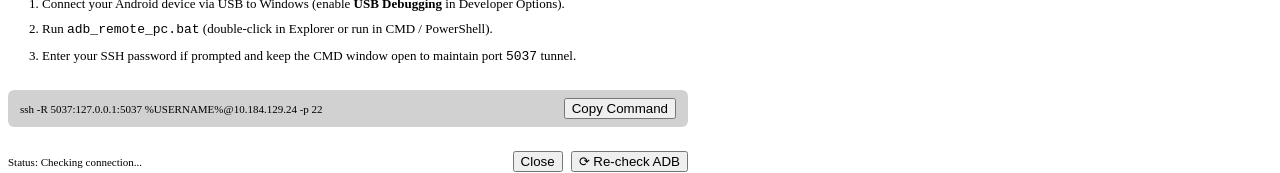
==== commit 5dedbd82: "x" ====
--- a/web/static/index.html
+++ b/web/static/index.html
@@ -1975,6 +1975,17 @@
             </div>
 
             <div
+              style="background:rgba(63,185,80,0.08);border:1px solid rgba(63,185,80,0.4);border-radius:6px;padding:8px 12px;">
+              <label style="display:inline-flex;align-items:center;gap:8px;font-size:12px;font-weight:600;cursor:pointer;color:#3fb950;">
+                <input type="checkbox" id="ai-notify-safe-mode" checked>
+                <span>🛡 Safe Mode (No Logs / No Code)</span>
+              </label>
+              <div class="meta" style="font-size:10px;margin-top:3px;">
+                Recommended for company projects: sends only short status titles &amp; timestamps to Telegram — never sends source code, file paths, or error stack traces.
+              </div>
+            </div>
+
+            <div
               style="background:rgba(255,255,255,0.025);border:1px solid var(--border);border-radius:6px;padding:10px 12px;">
               <div class="meta" style="font-size:11px;font-weight:600;color:var(--text);margin-bottom:6px;">Notify
                 Triggers:</div>
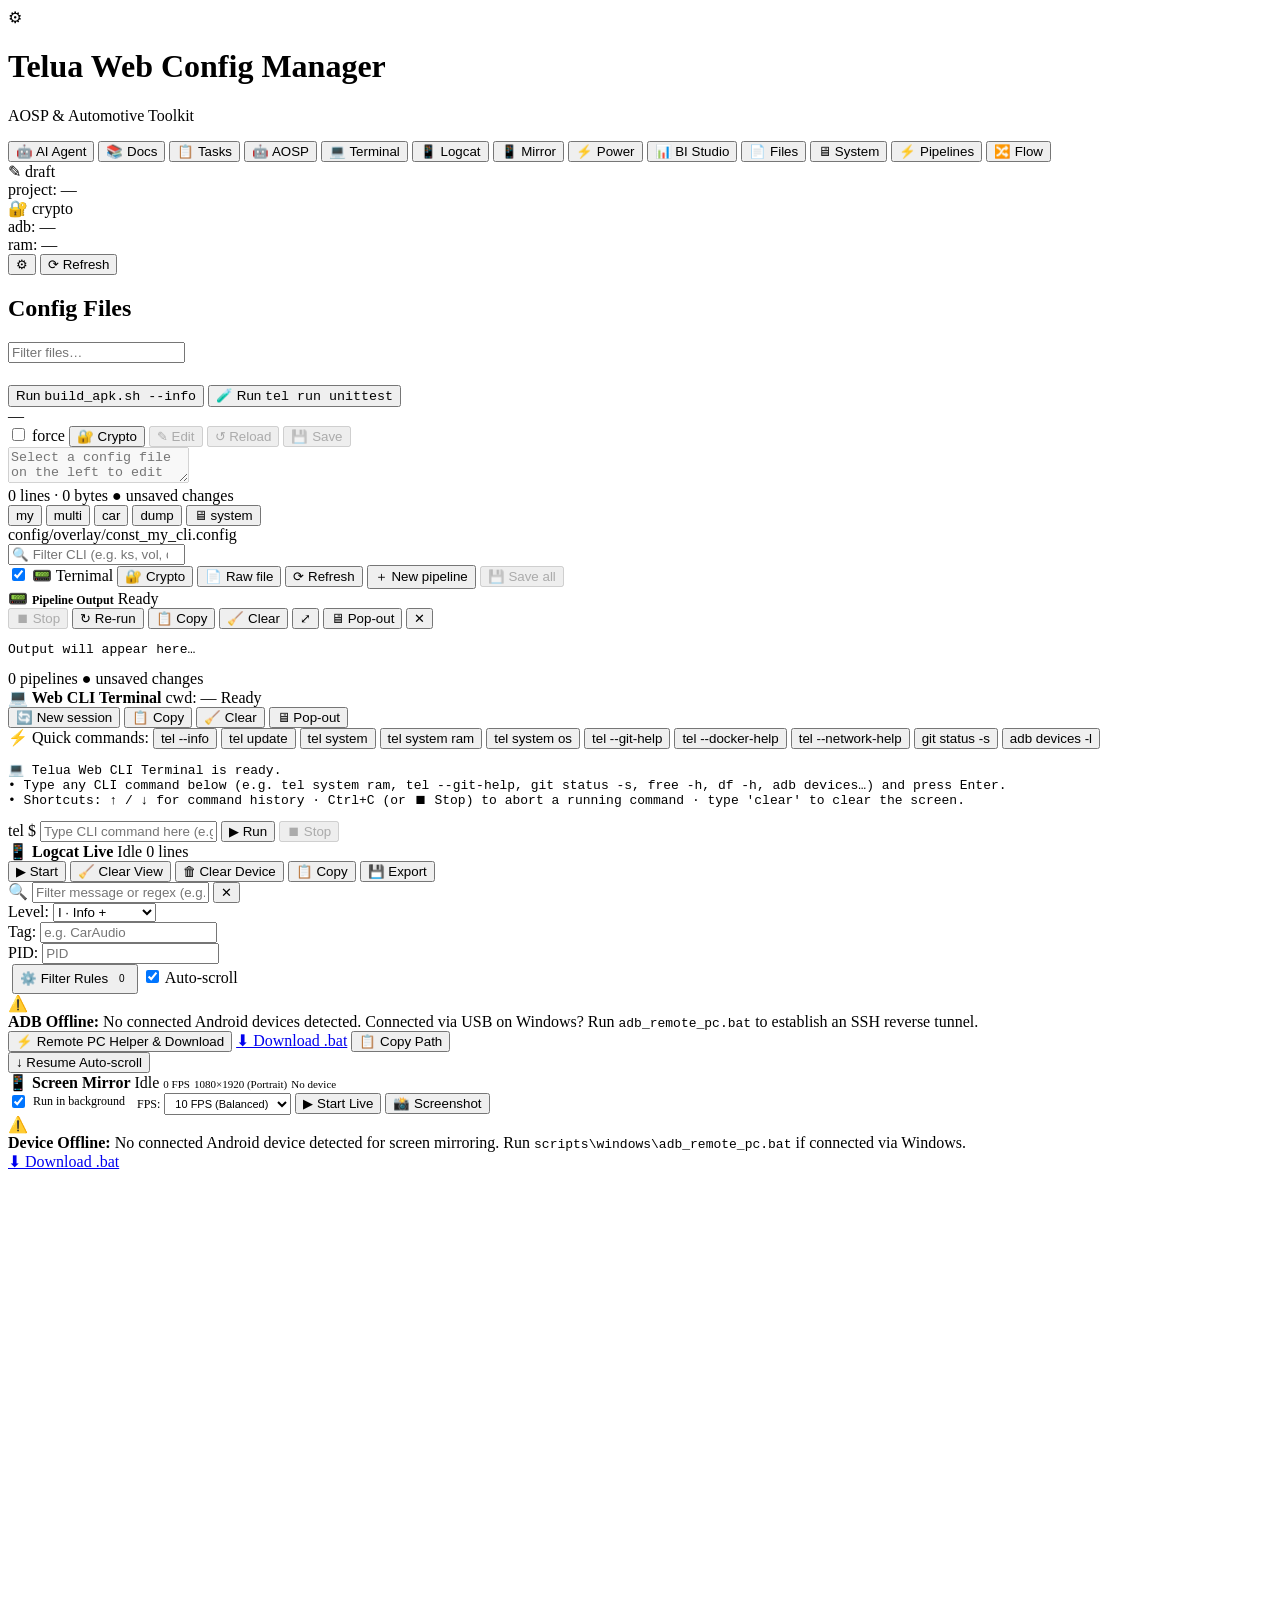
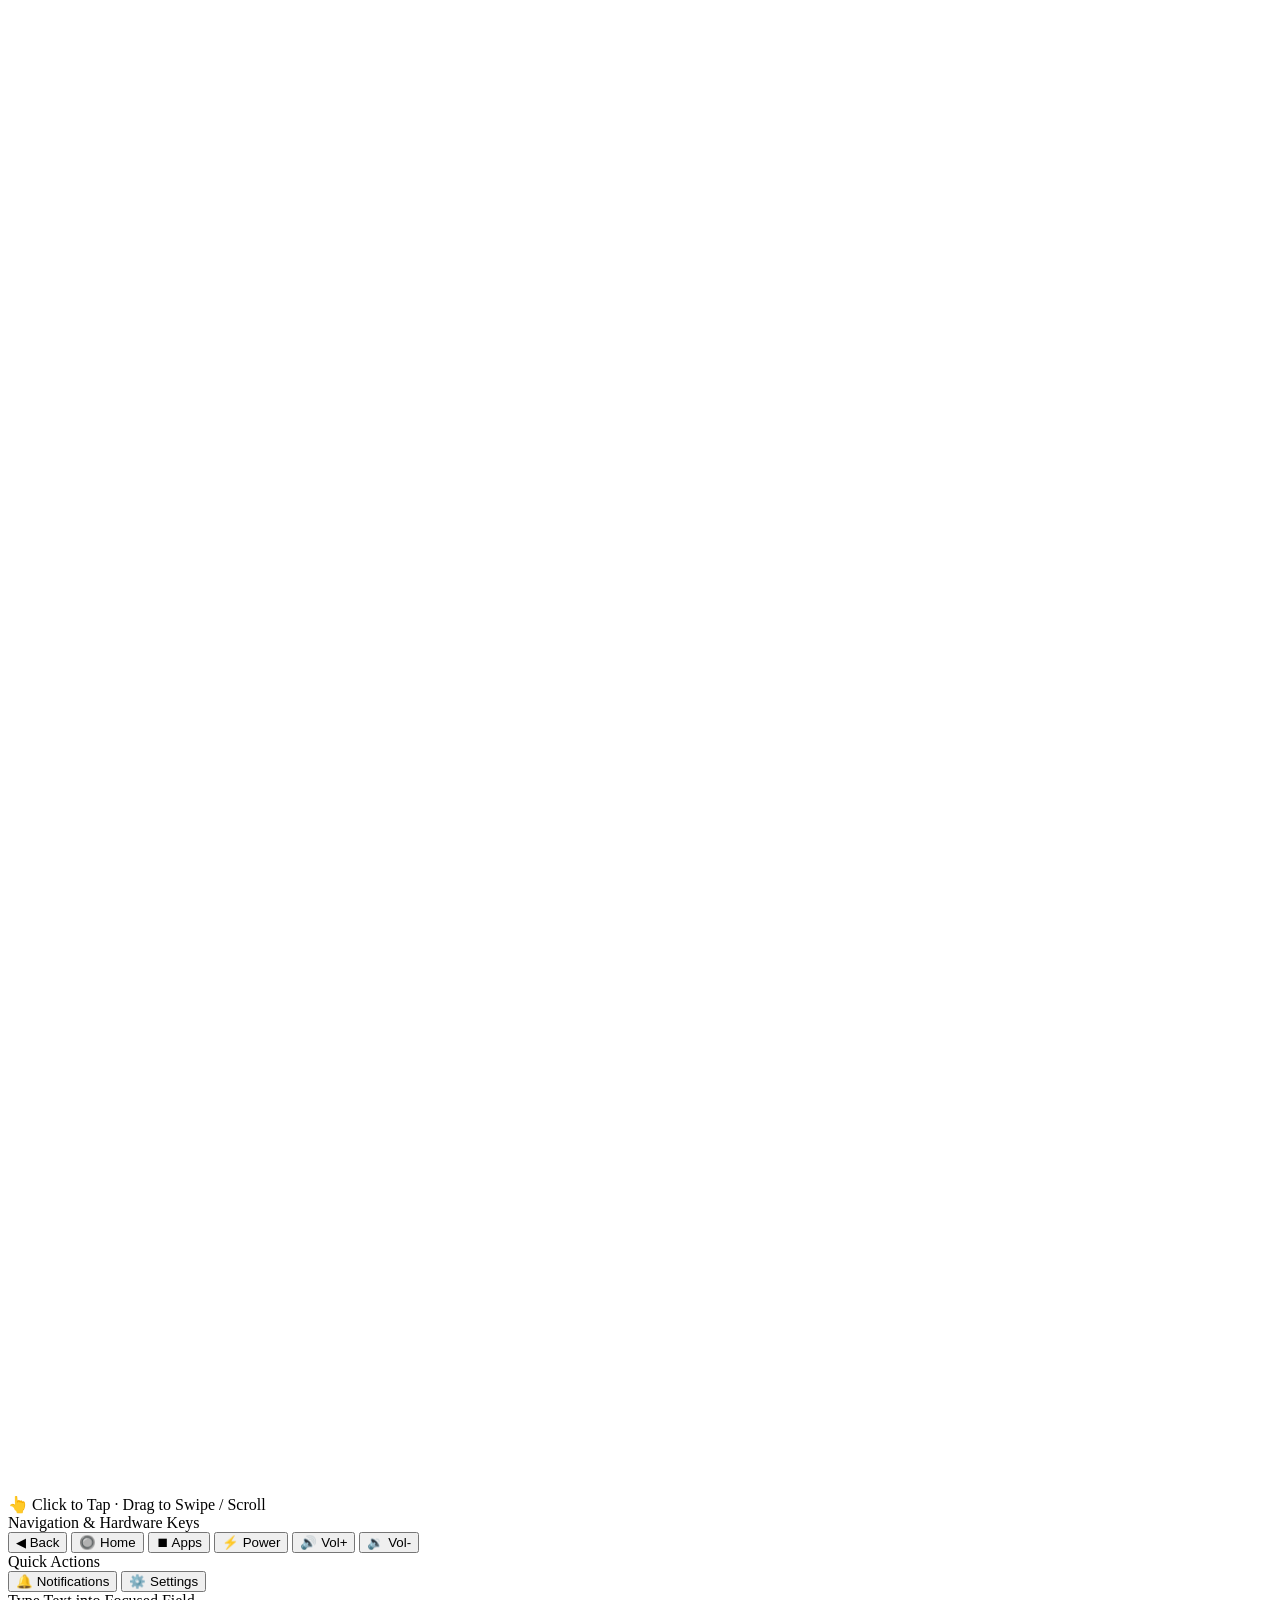
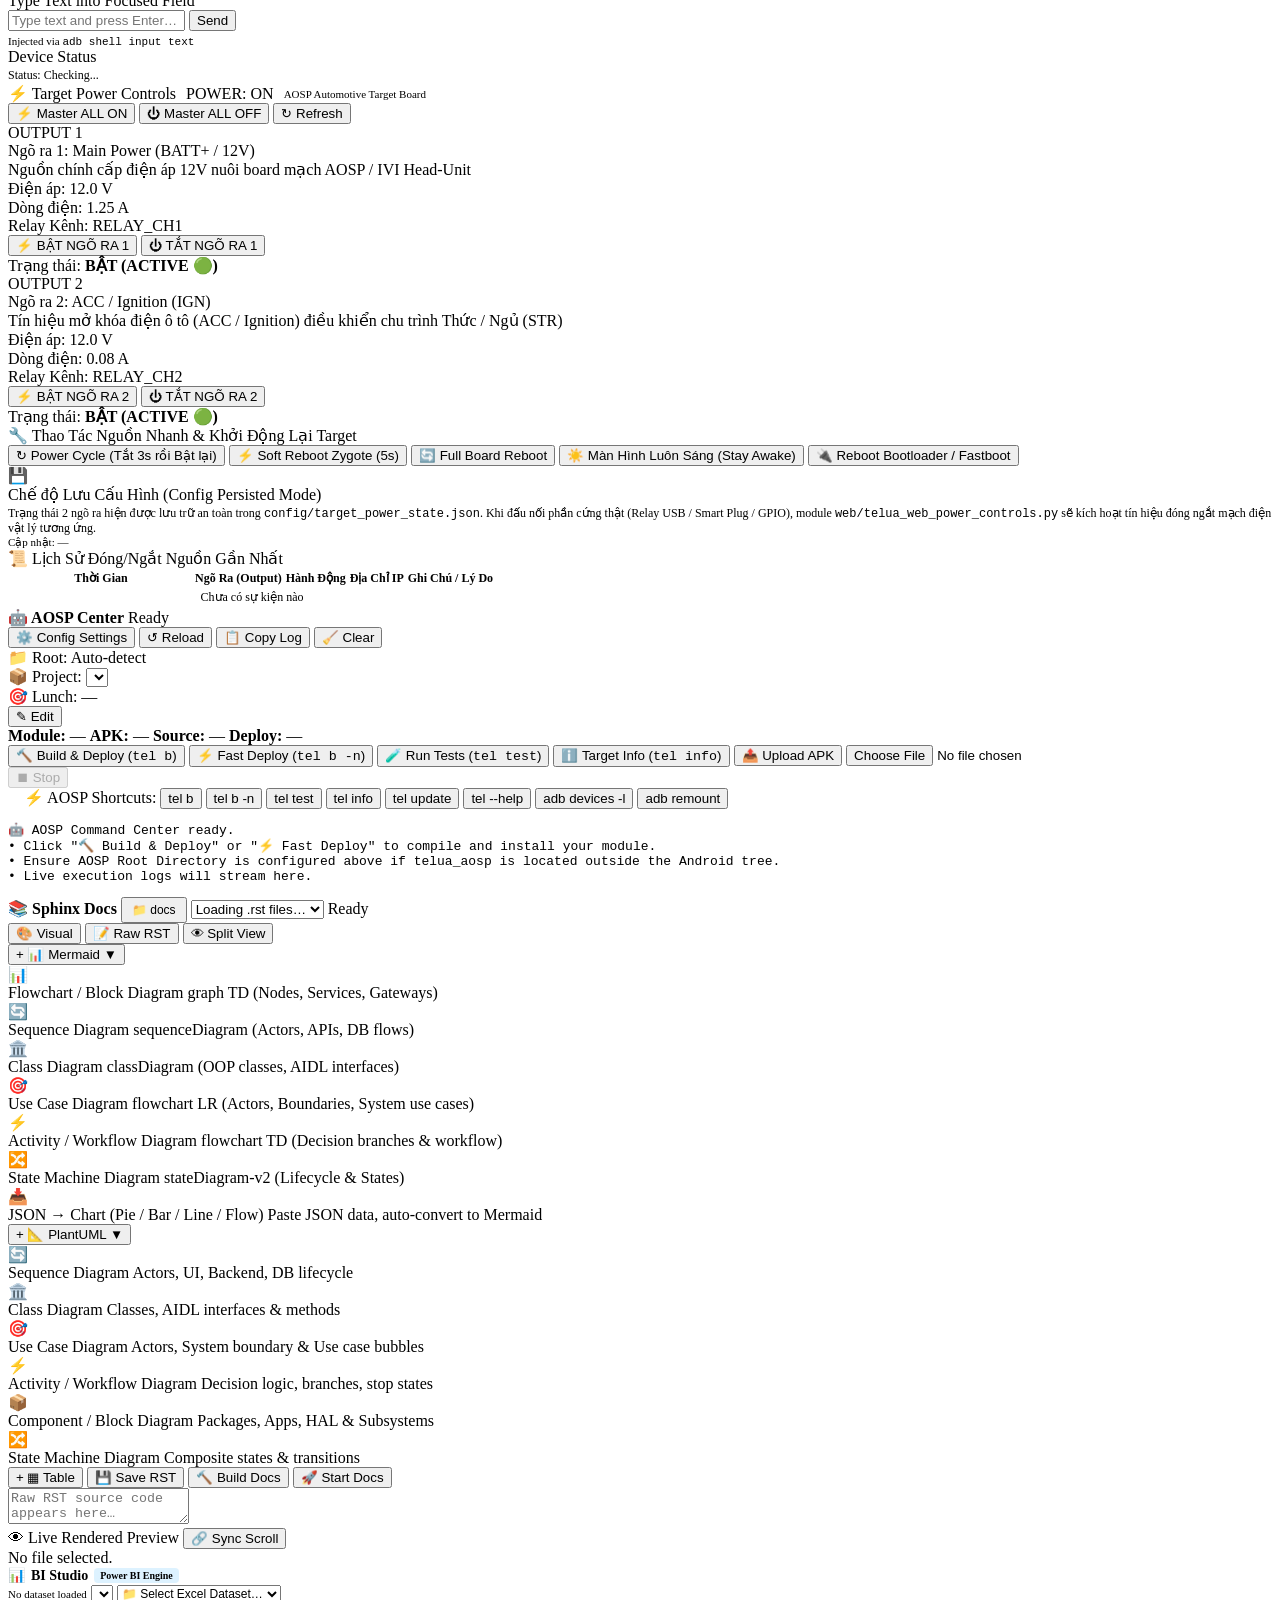
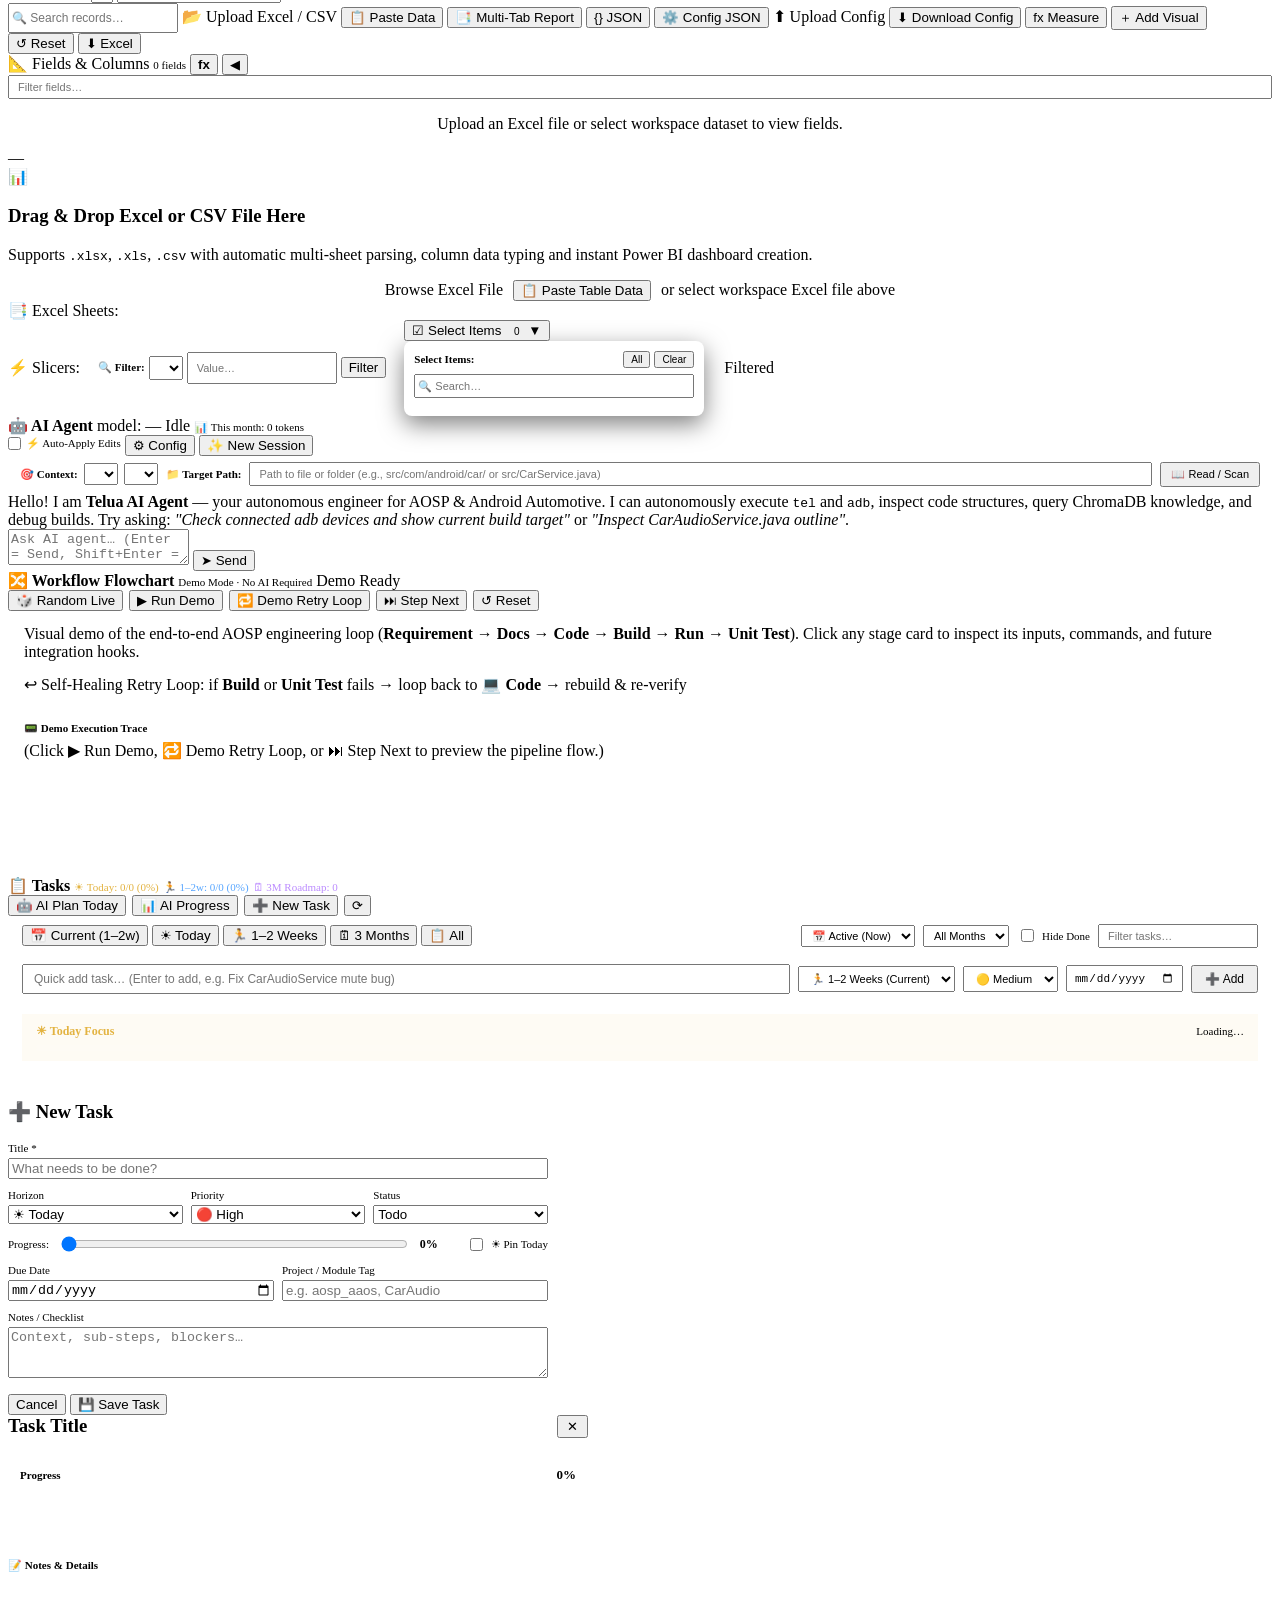
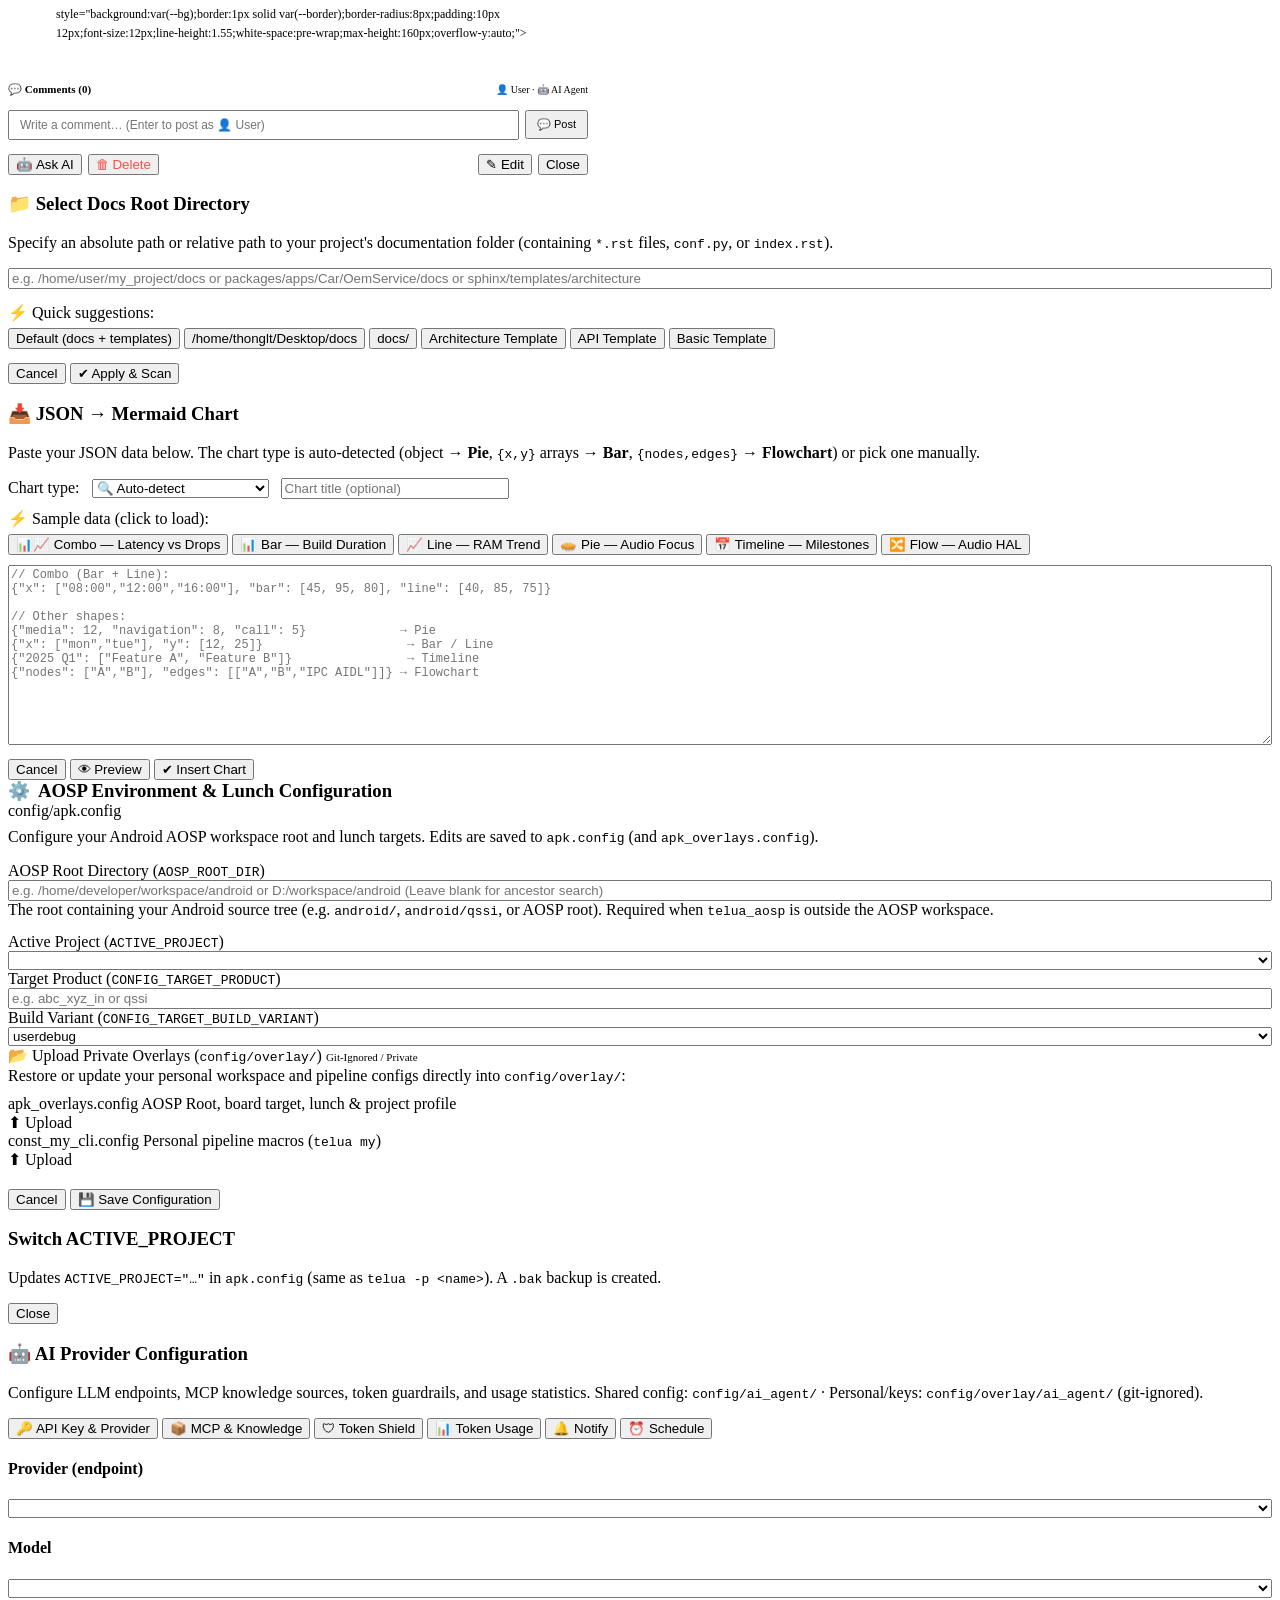
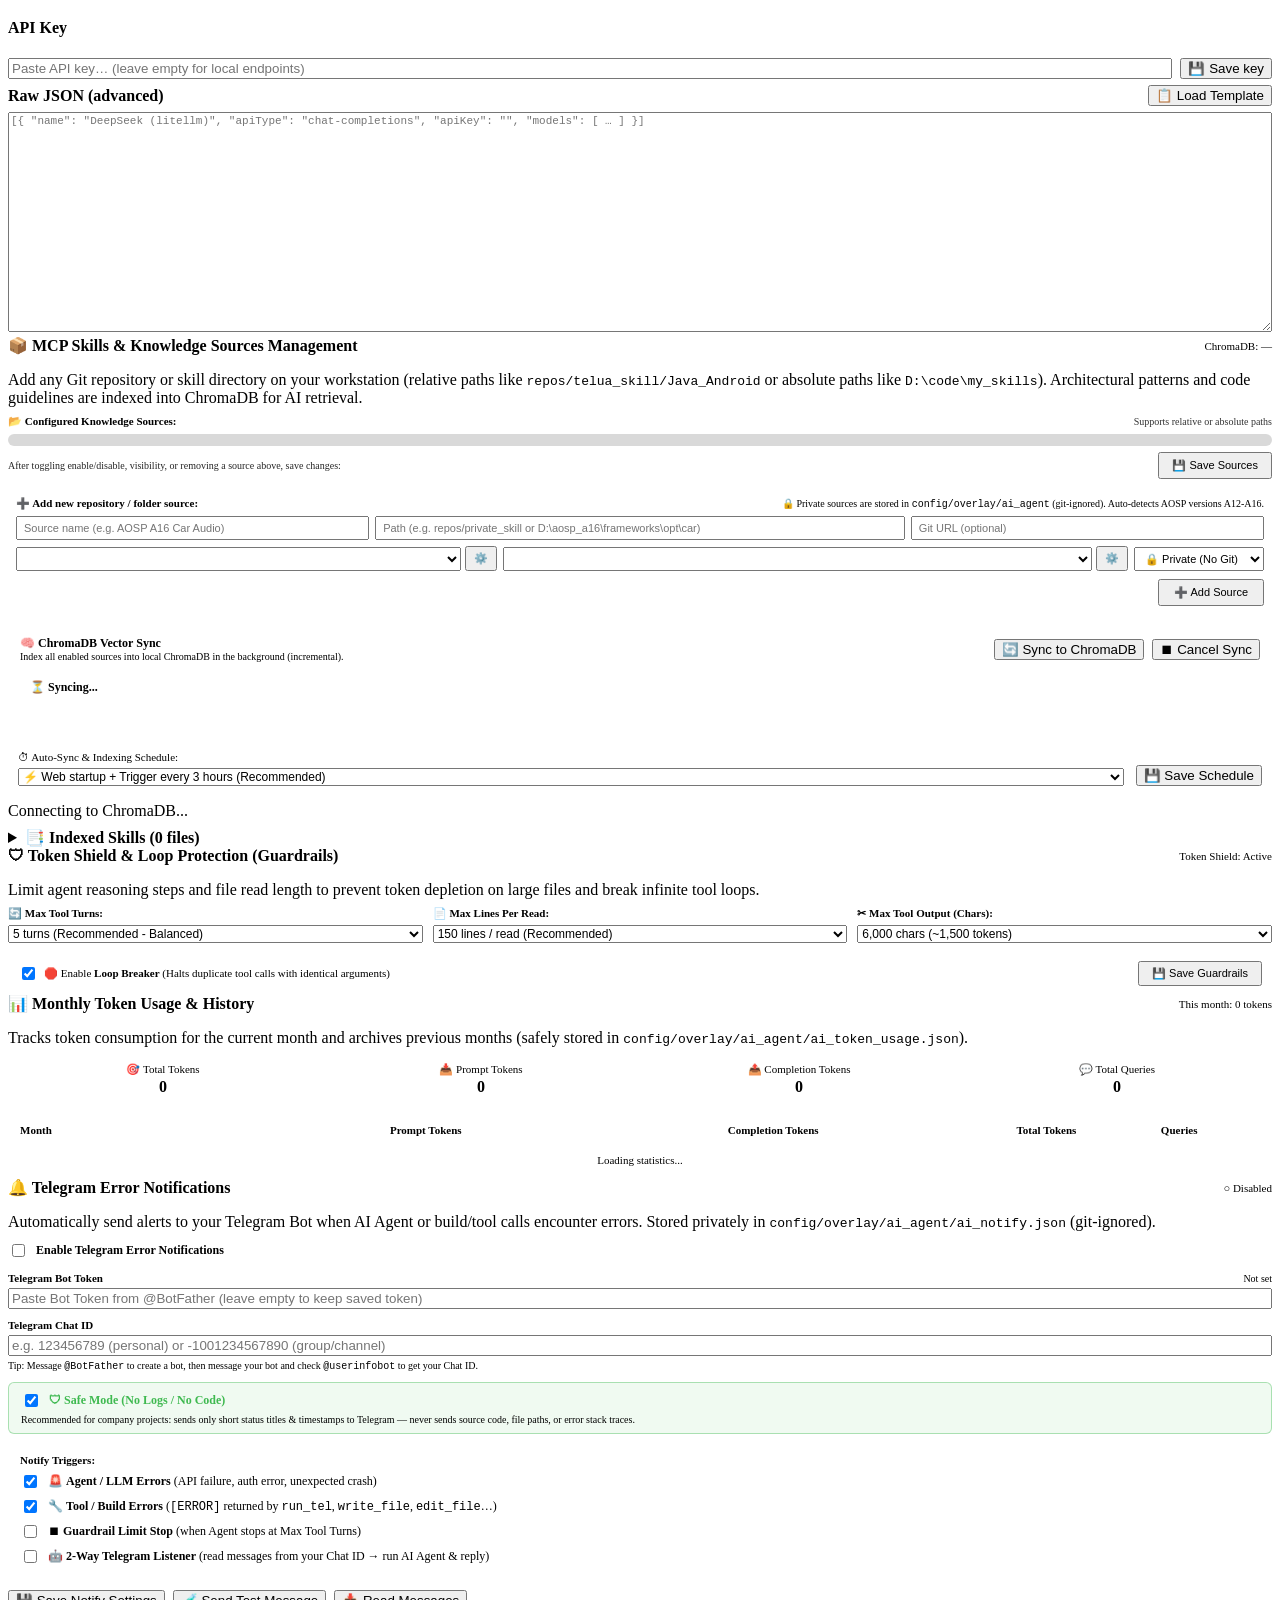
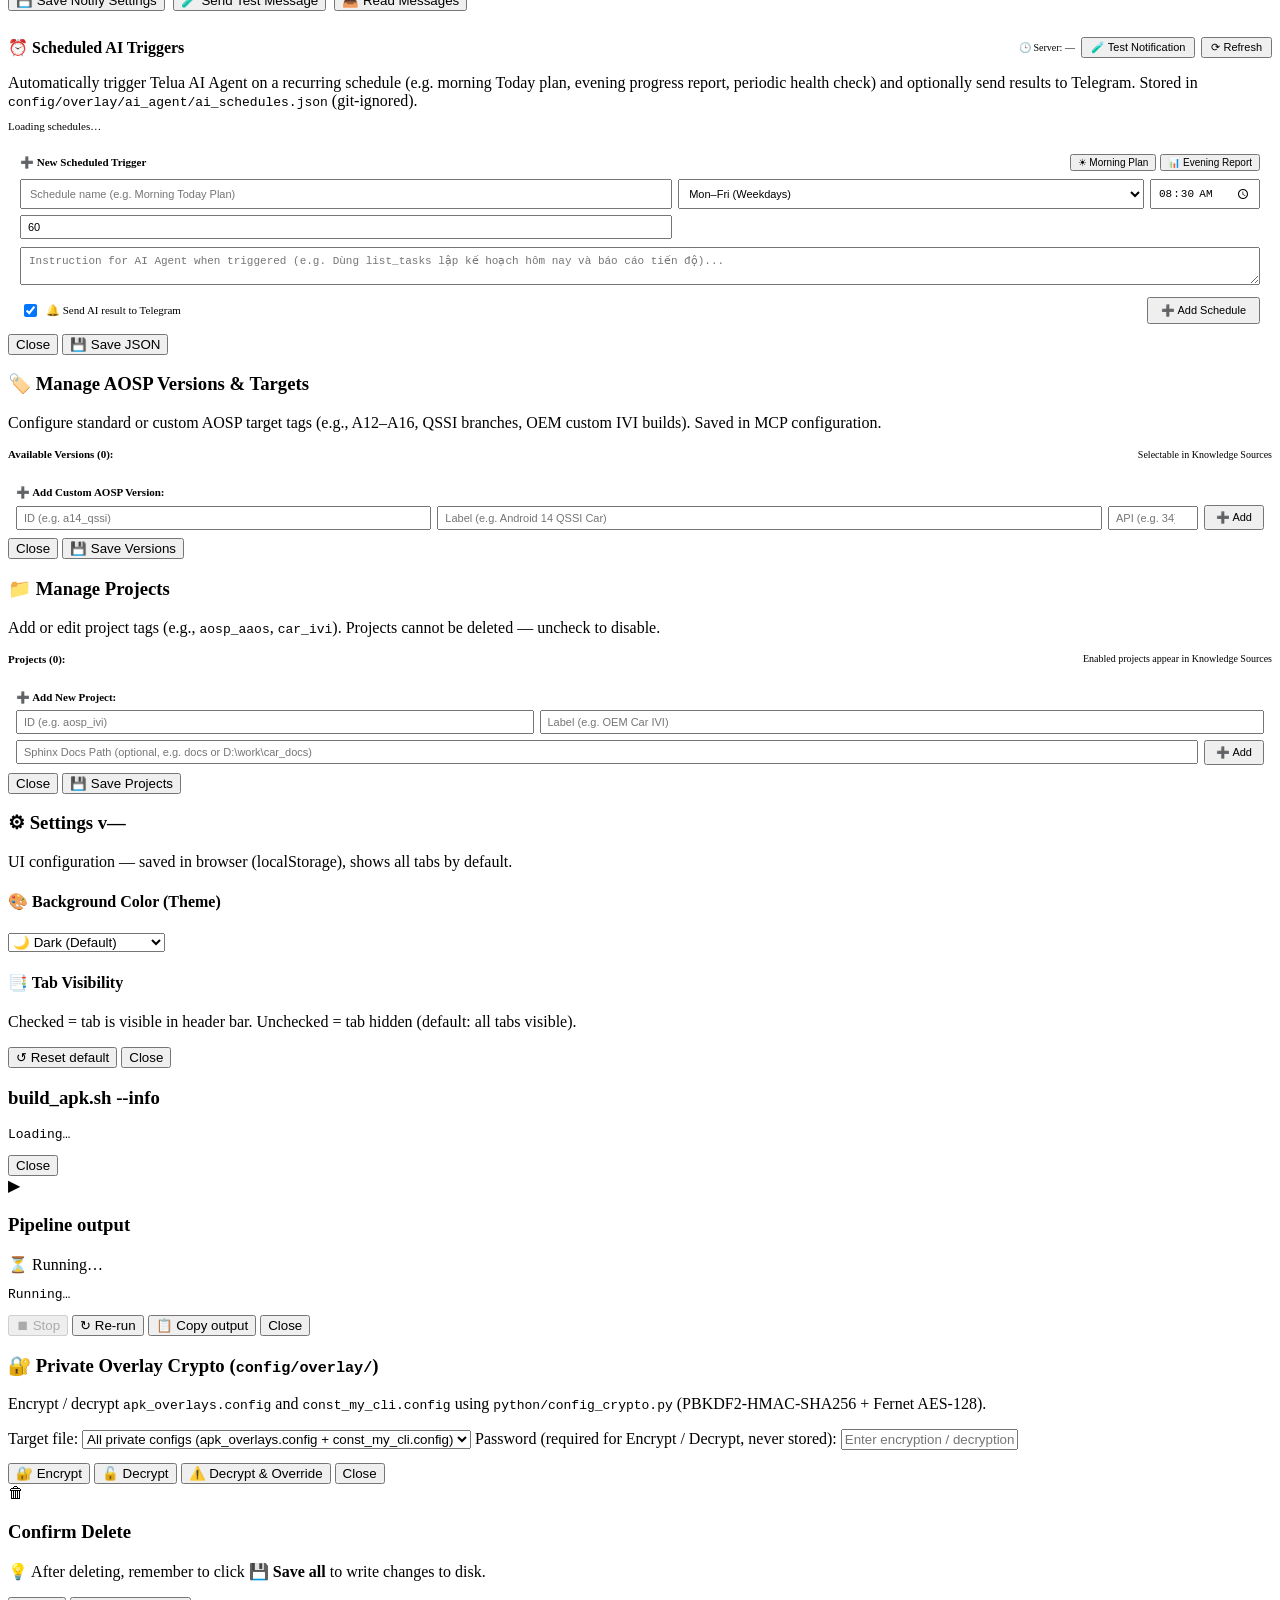
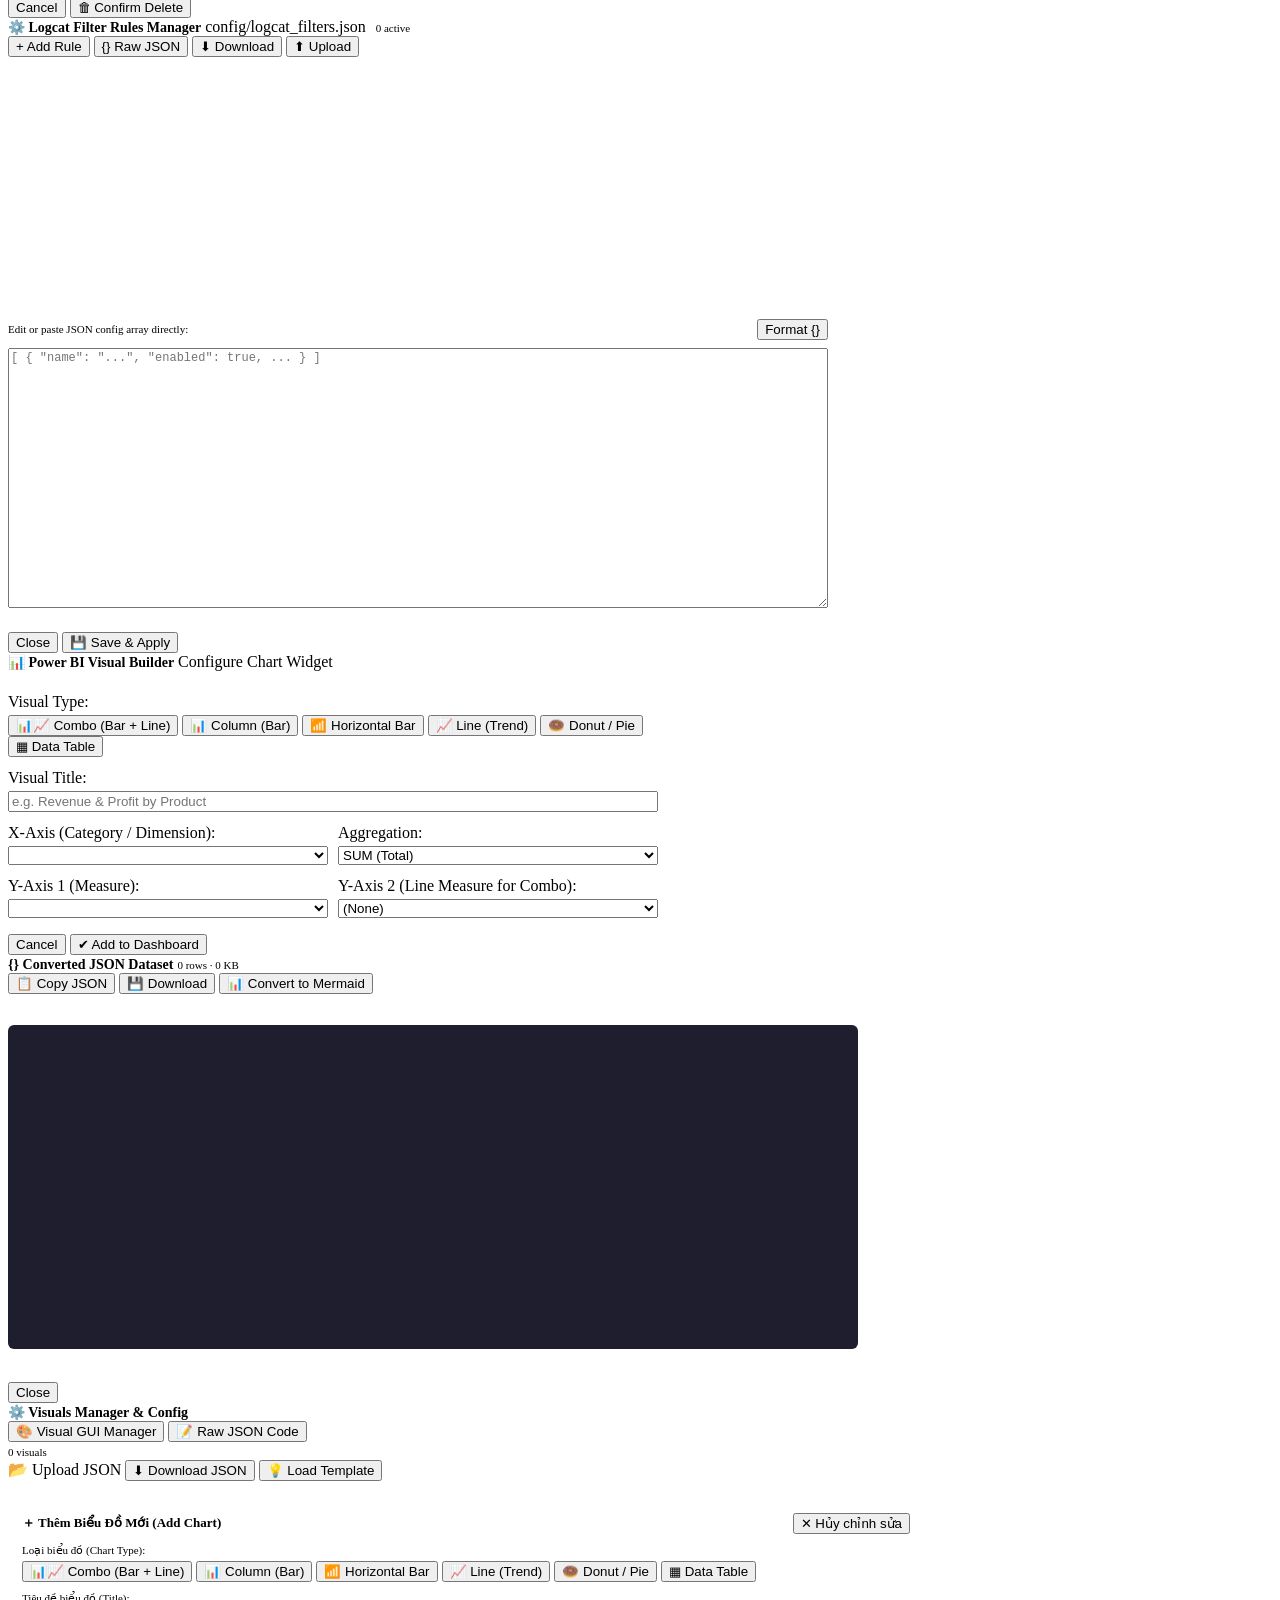
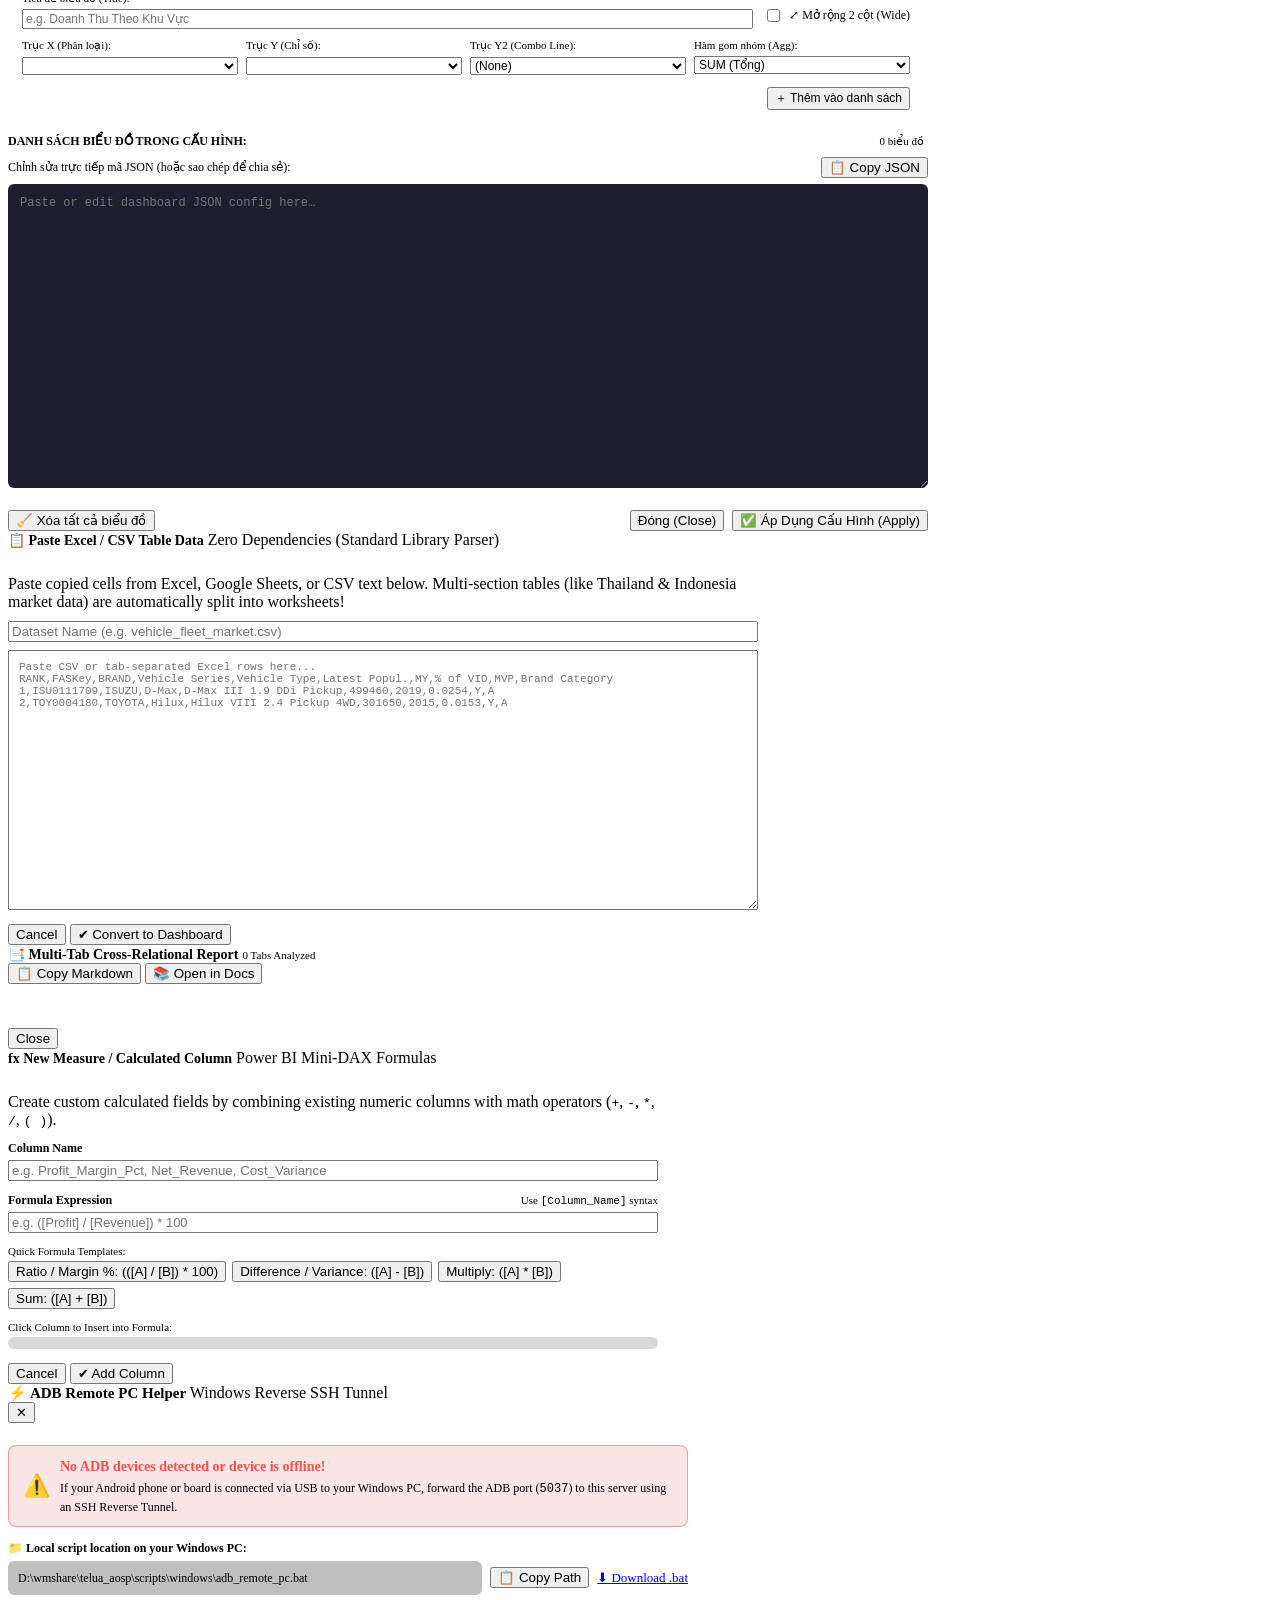
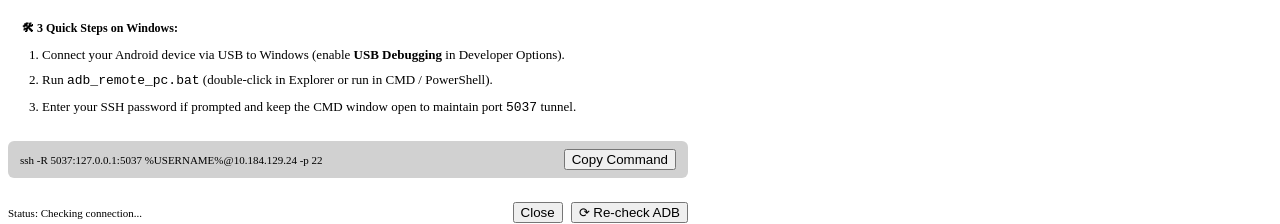
==== commit 358b700a: "xx" ====
--- a/web/static/index.html
+++ b/web/static/index.html
@@ -2003,13 +2003,21 @@
                   <input type="checkbox" id="ai-notify-on-guardrail-stop">
                   <span>⏹ <b>Guardrail Limit Stop</b> (when Agent stops at Max Tool Turns)</span>
                 </label>
-              </div>
-            </div>
-
-            <div style="display:flex;gap:8px;align-items:center;margin-top:4px;">
+                <label style="display:inline-flex;align-items:center;gap:8px;cursor:pointer;">
+                  <input type="checkbox" id="ai-notify-bot-listen">
+                  <span>🤖 <b>2-Way Telegram Listener</b> (read messages from your Chat ID → run AI Agent &amp; reply)</span>
+                </label>
+              </div>
+            </div>
+
+            <div style="display:flex;gap:8px;align-items:center;margin-top:4px;flex-wrap:wrap;">
               <button type="button" class="btn primary" id="btn-ai-notify-save">💾 Save Notify Settings</button>
               <button type="button" class="btn" id="btn-ai-notify-test">🧪 Send Test Message</button>
+              <button type="button" class="btn" id="btn-ai-notify-read">📥 Read Messages</button>
               <span id="ai-notify-test-result" class="meta" style="font-size:11px;"></span>
+            </div>
+            <div id="ai-notify-messages-box" class="hidden"
+              style="background:var(--bg);border:1px solid var(--border);border-radius:6px;padding:8px 10px;max-height:150px;overflow-y:auto;font-size:11px;">
             </div>
           </div>
         </div>
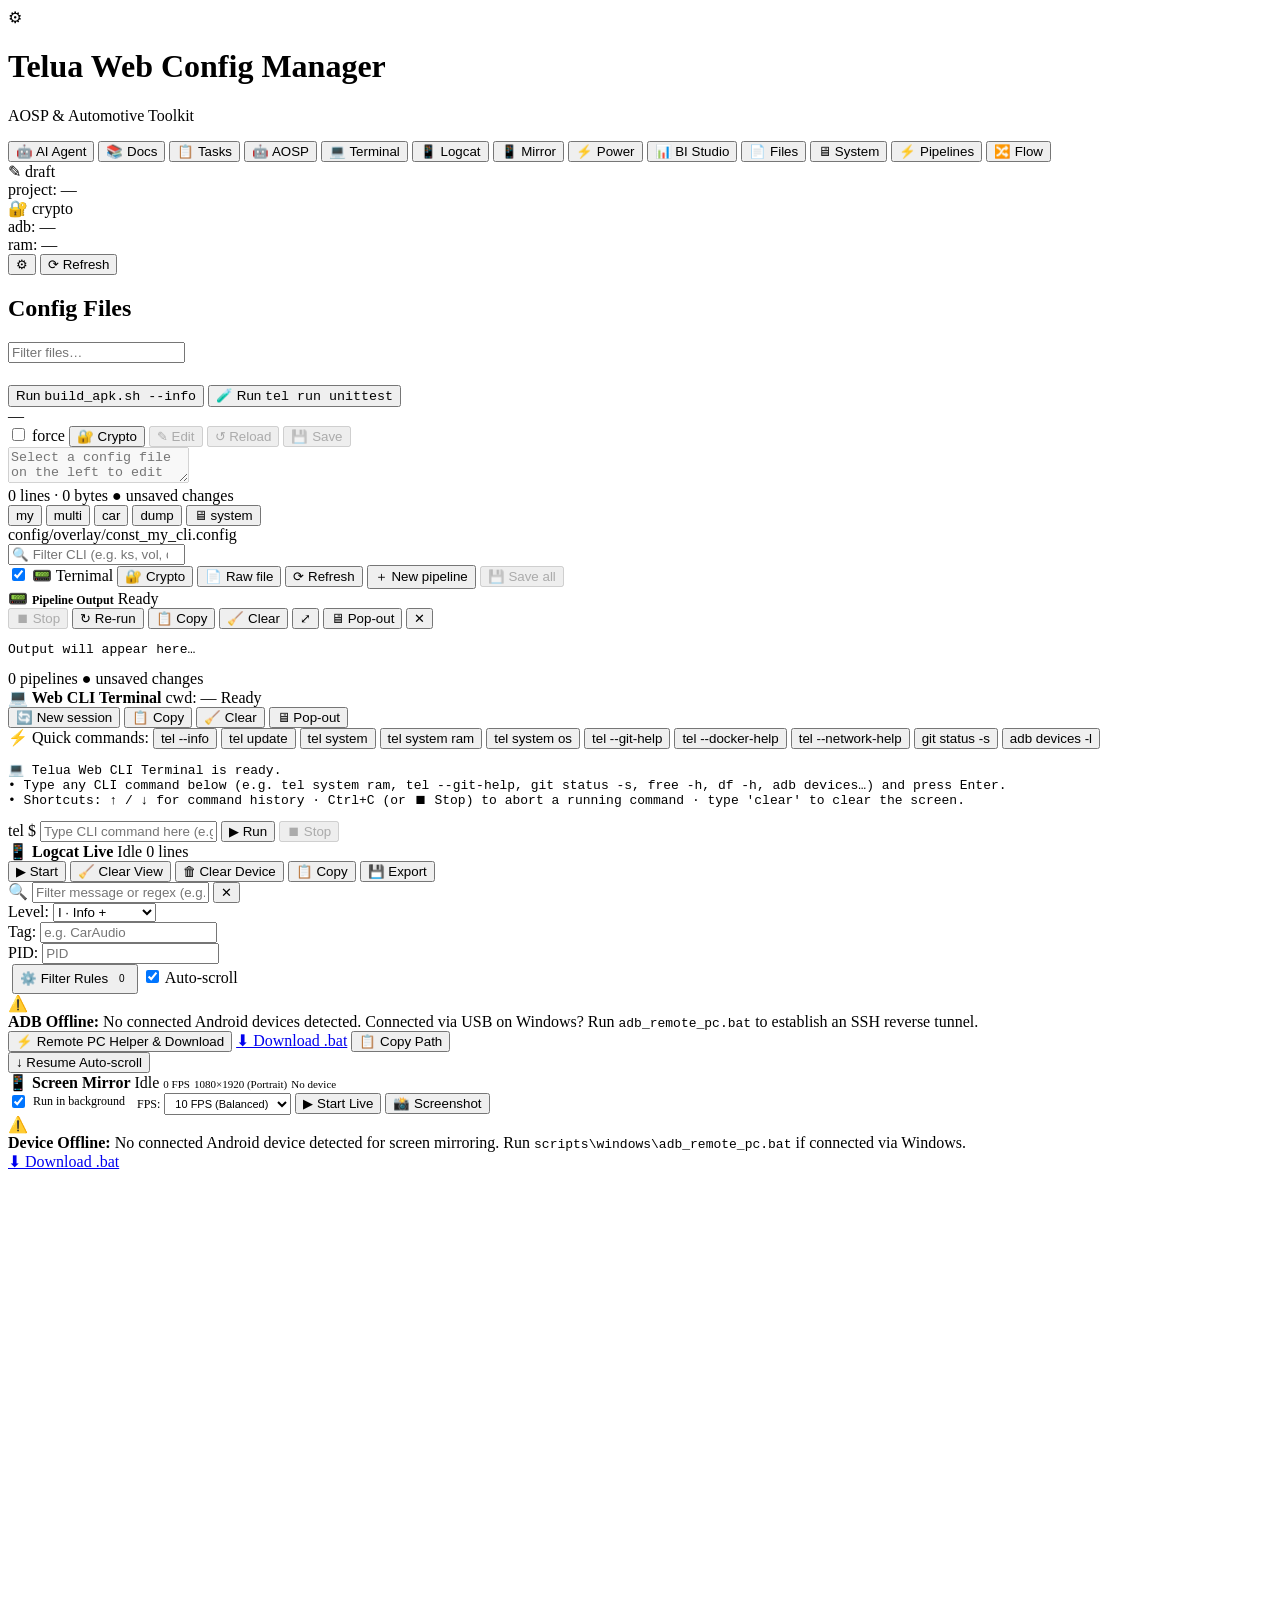
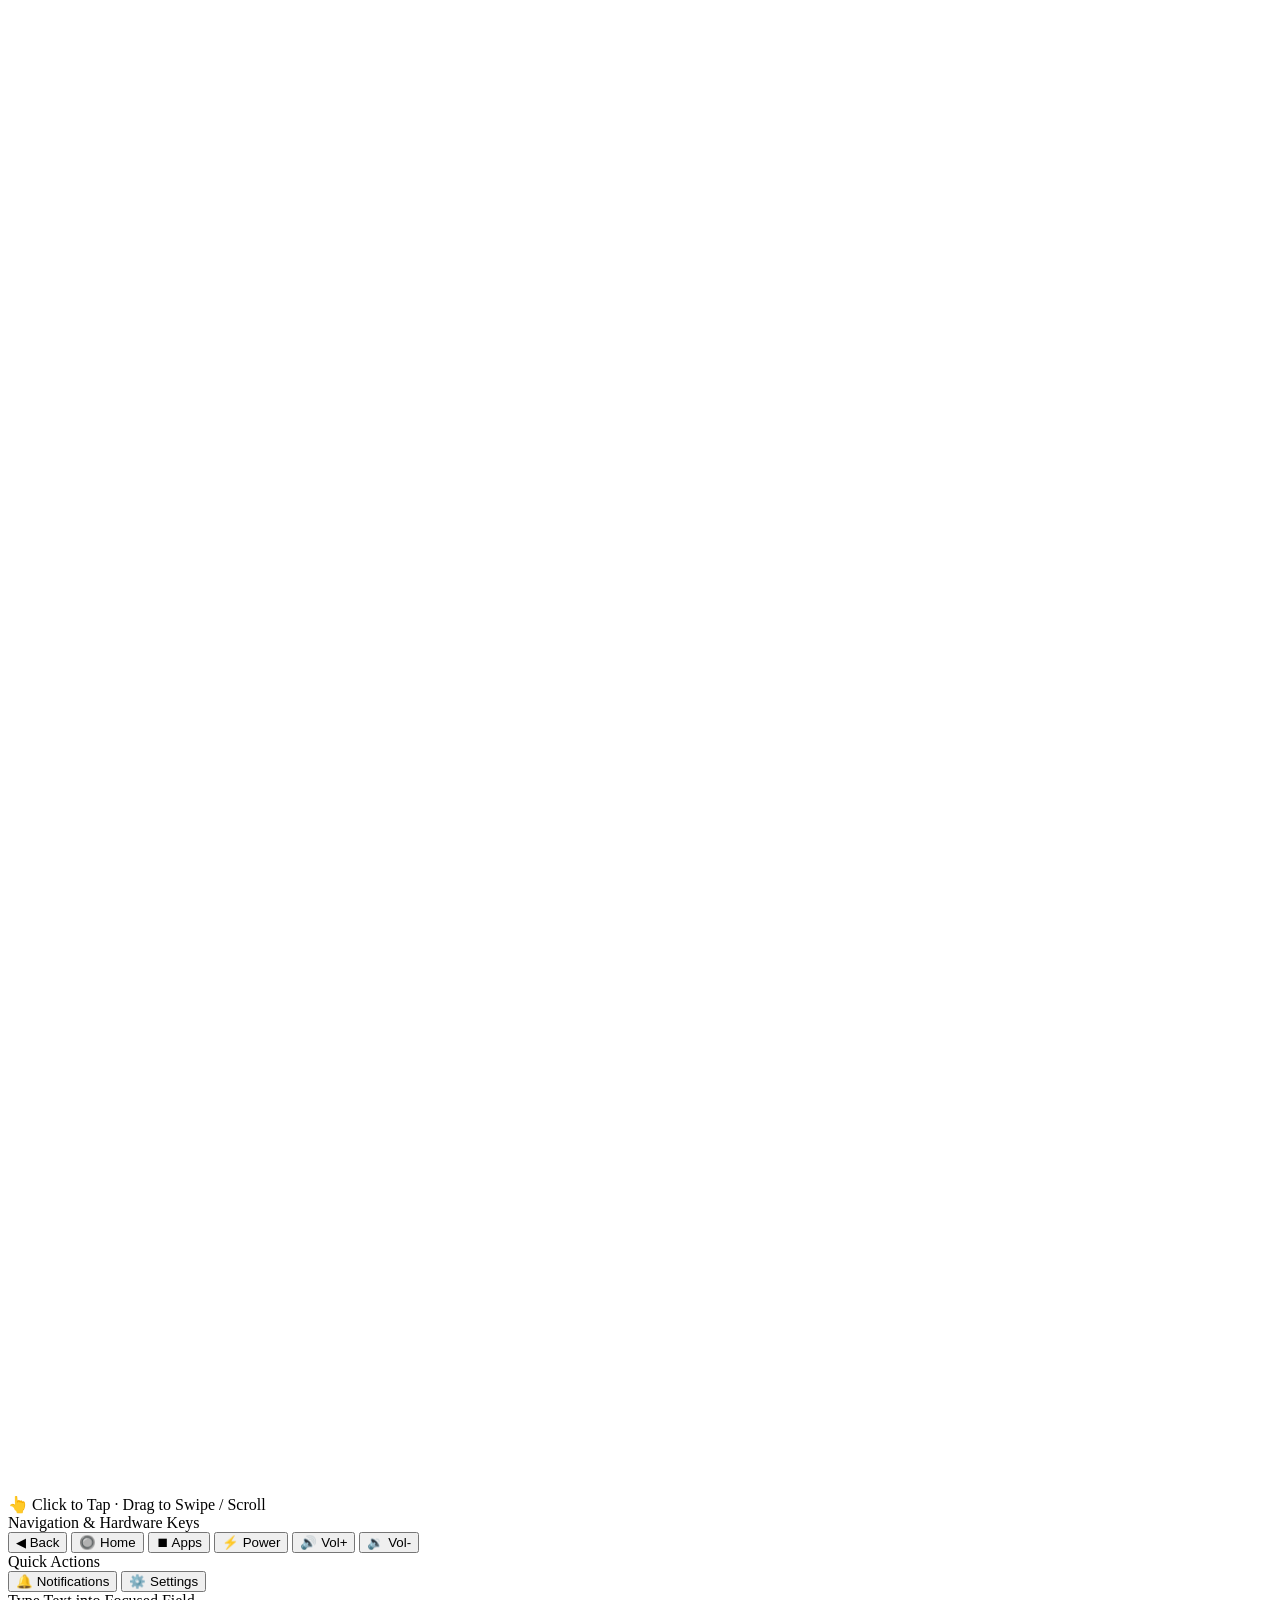
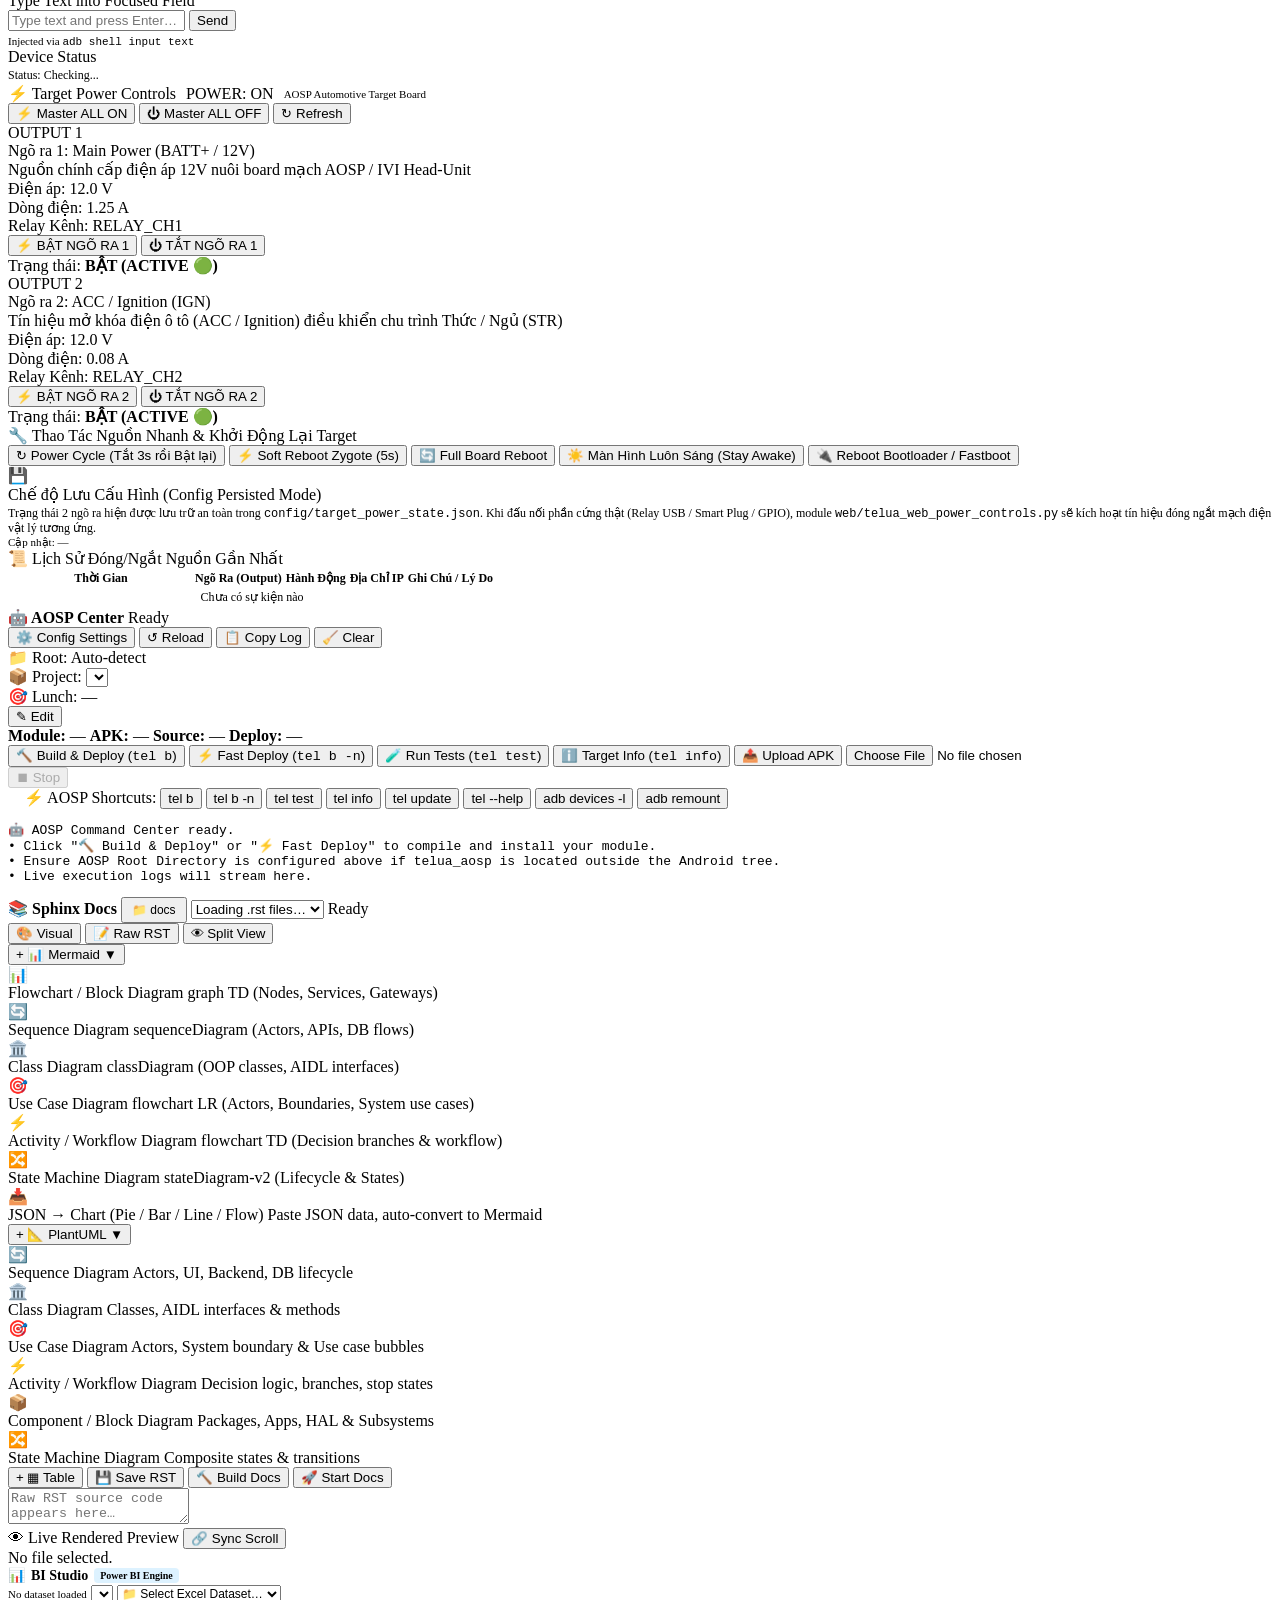
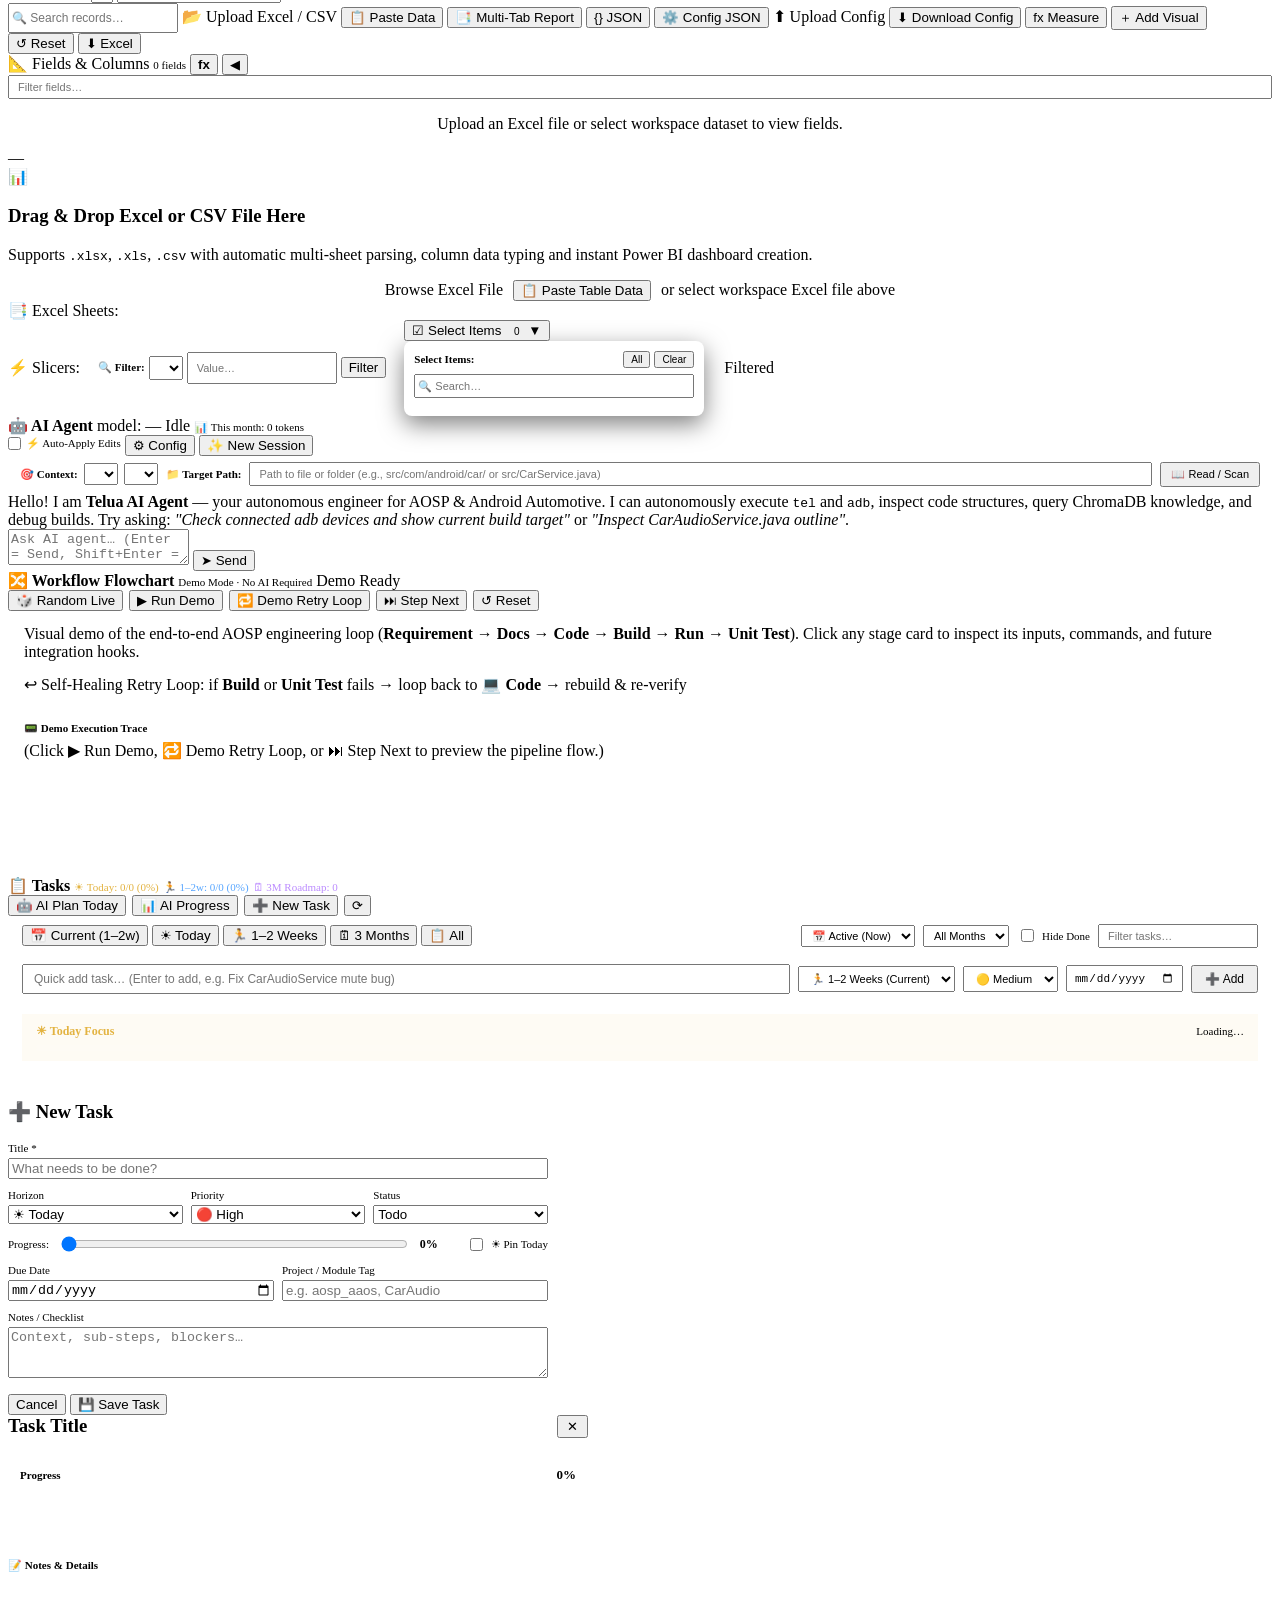
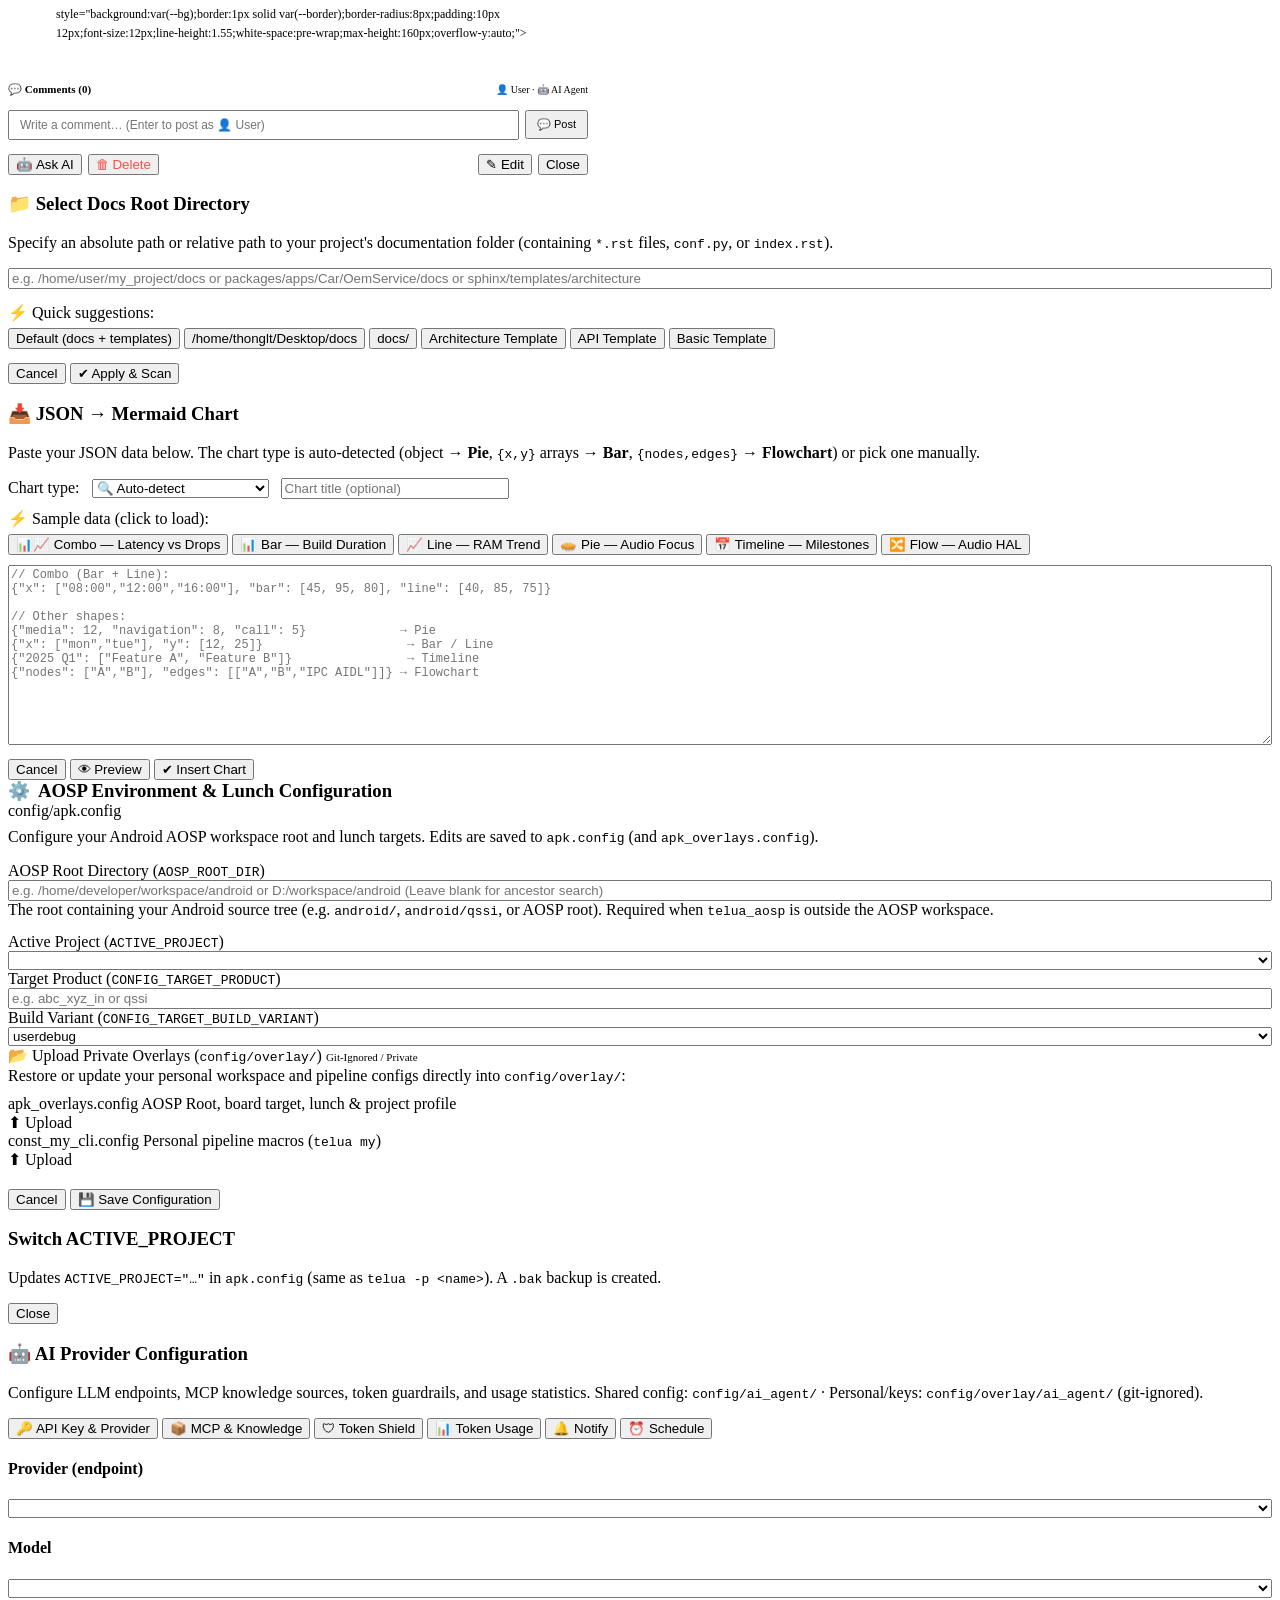
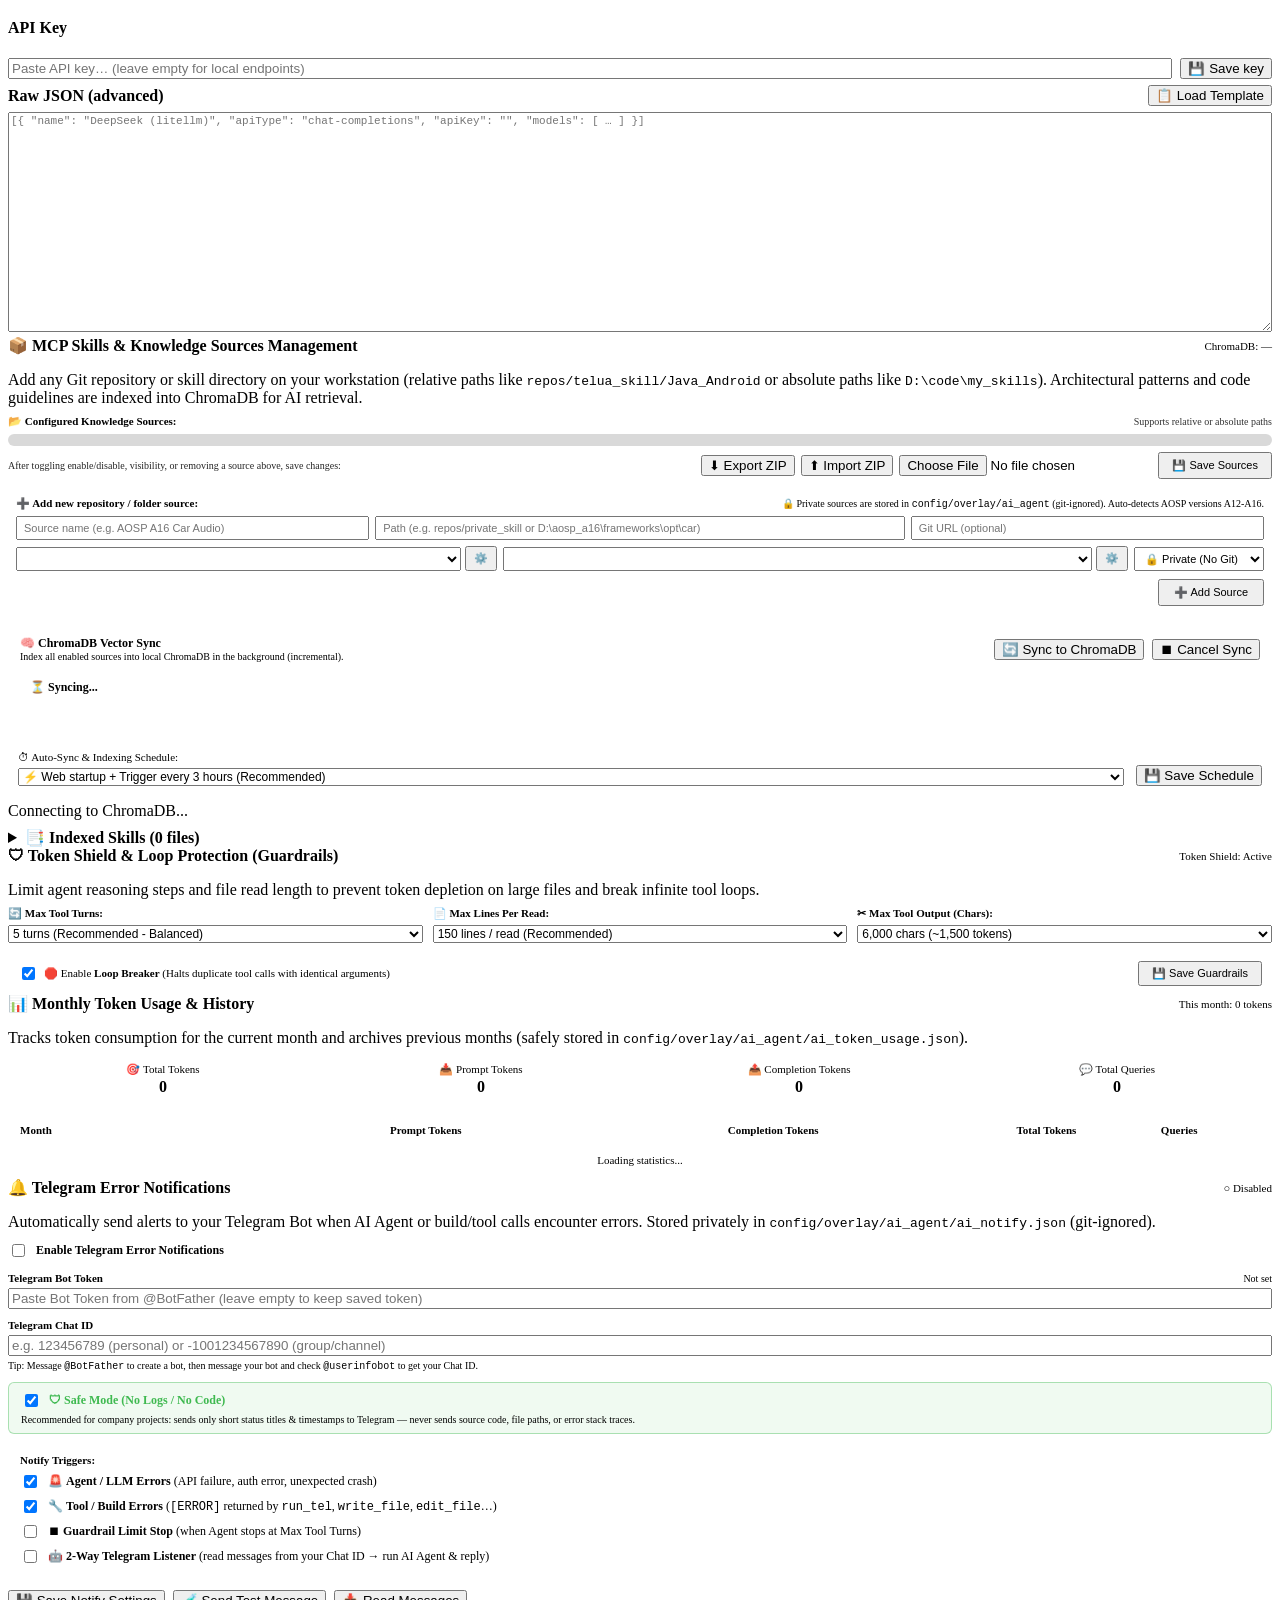
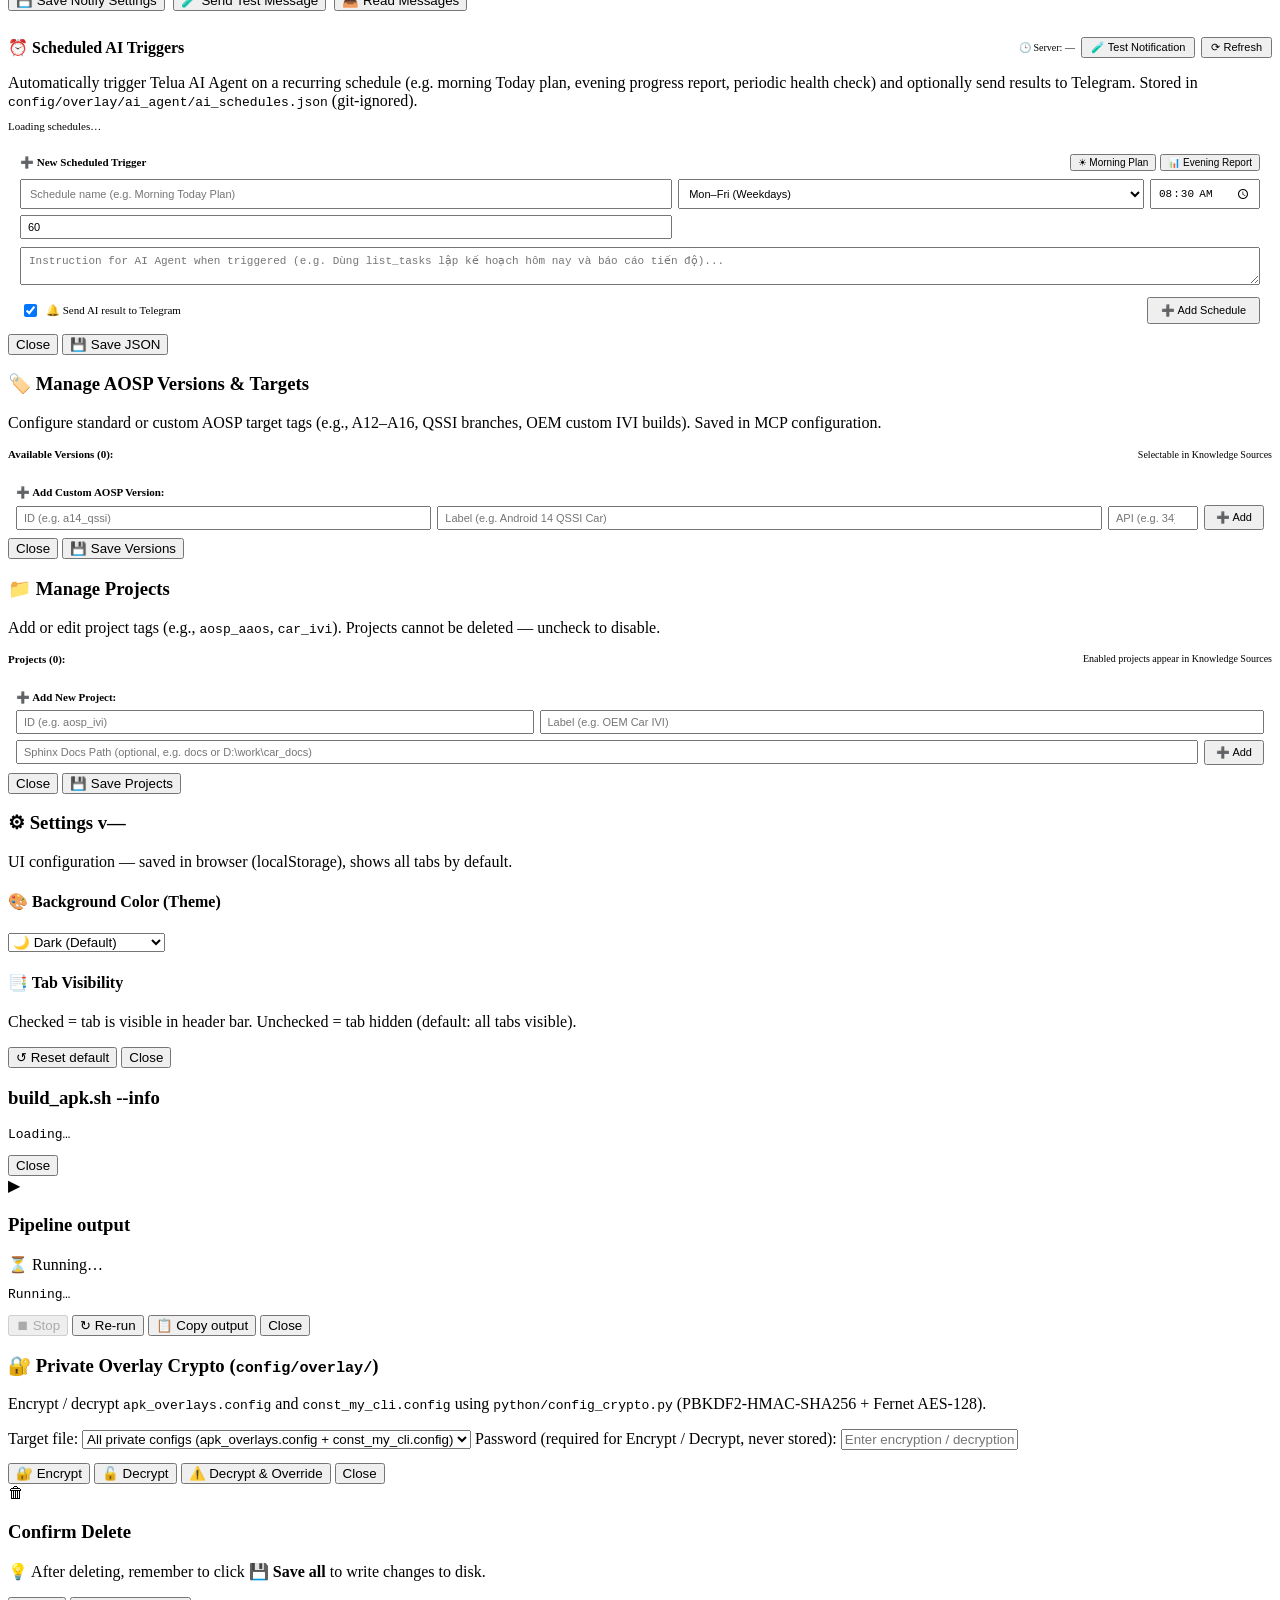
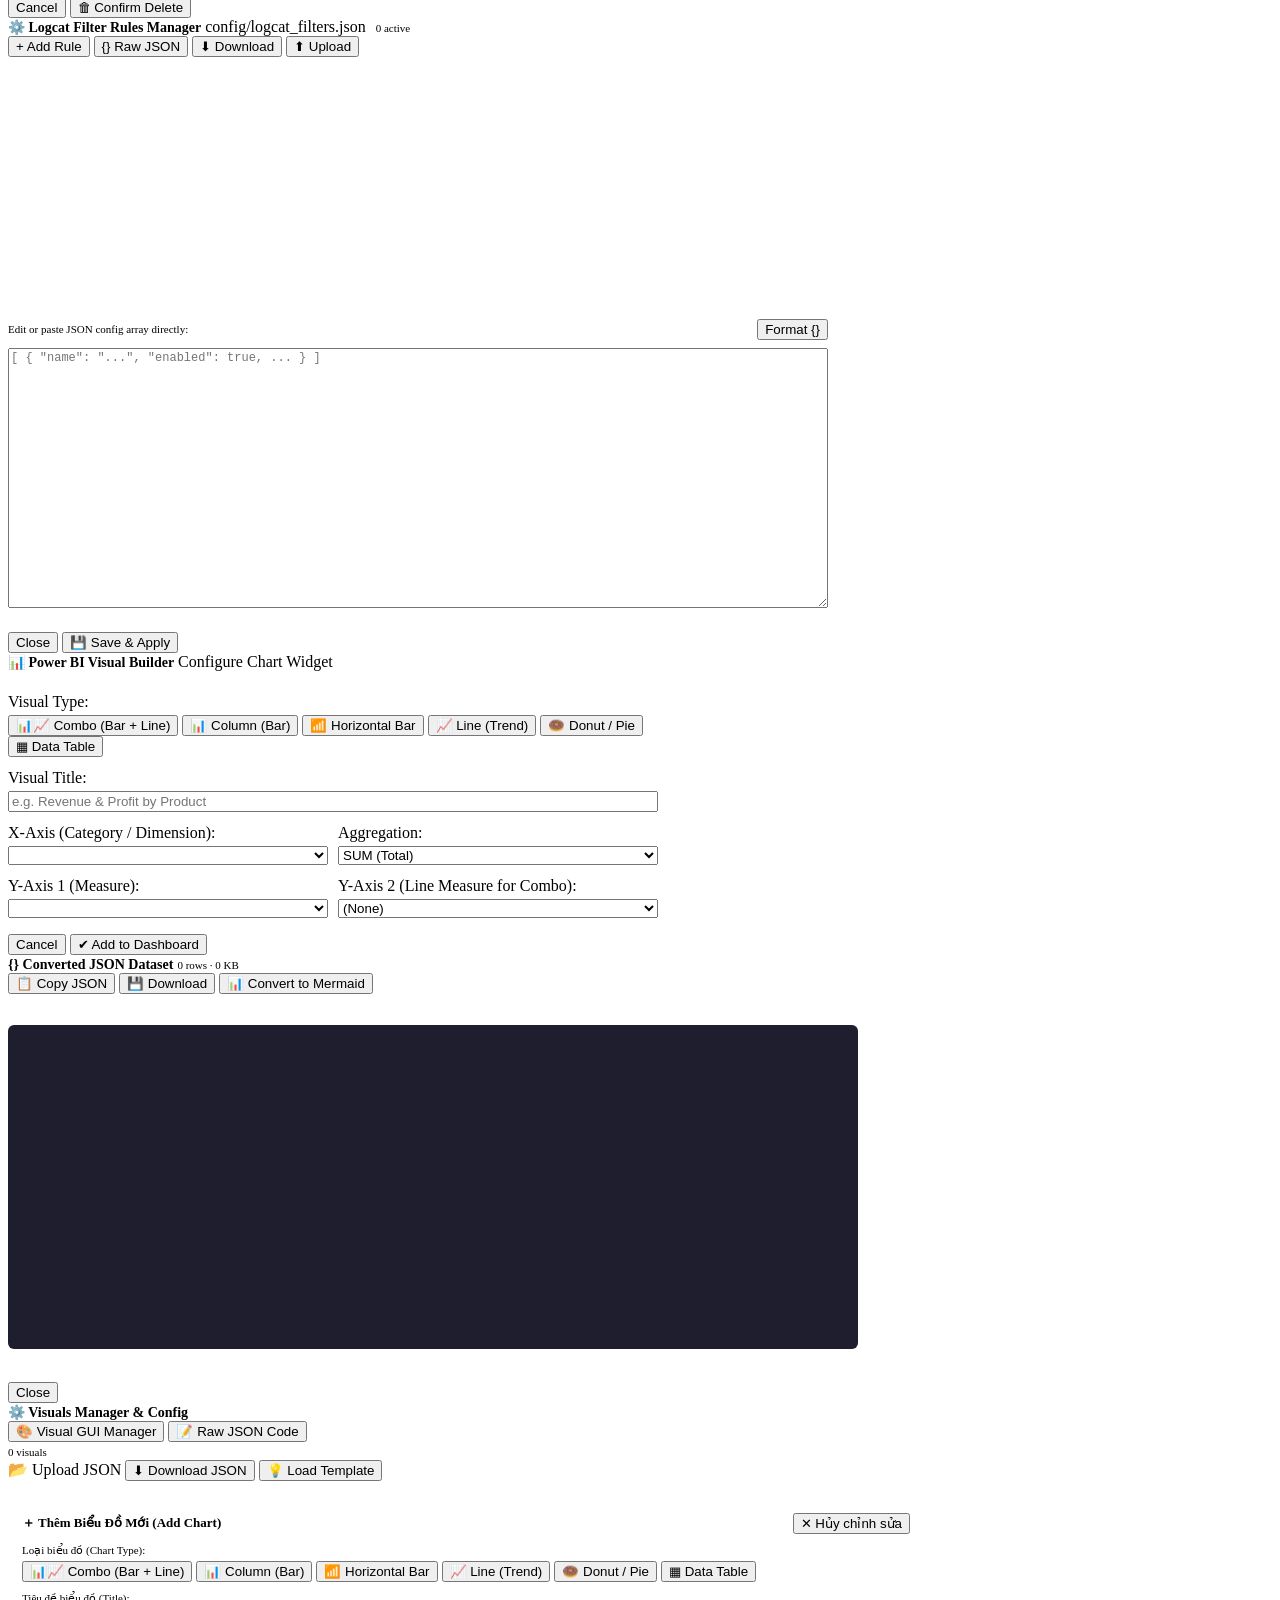
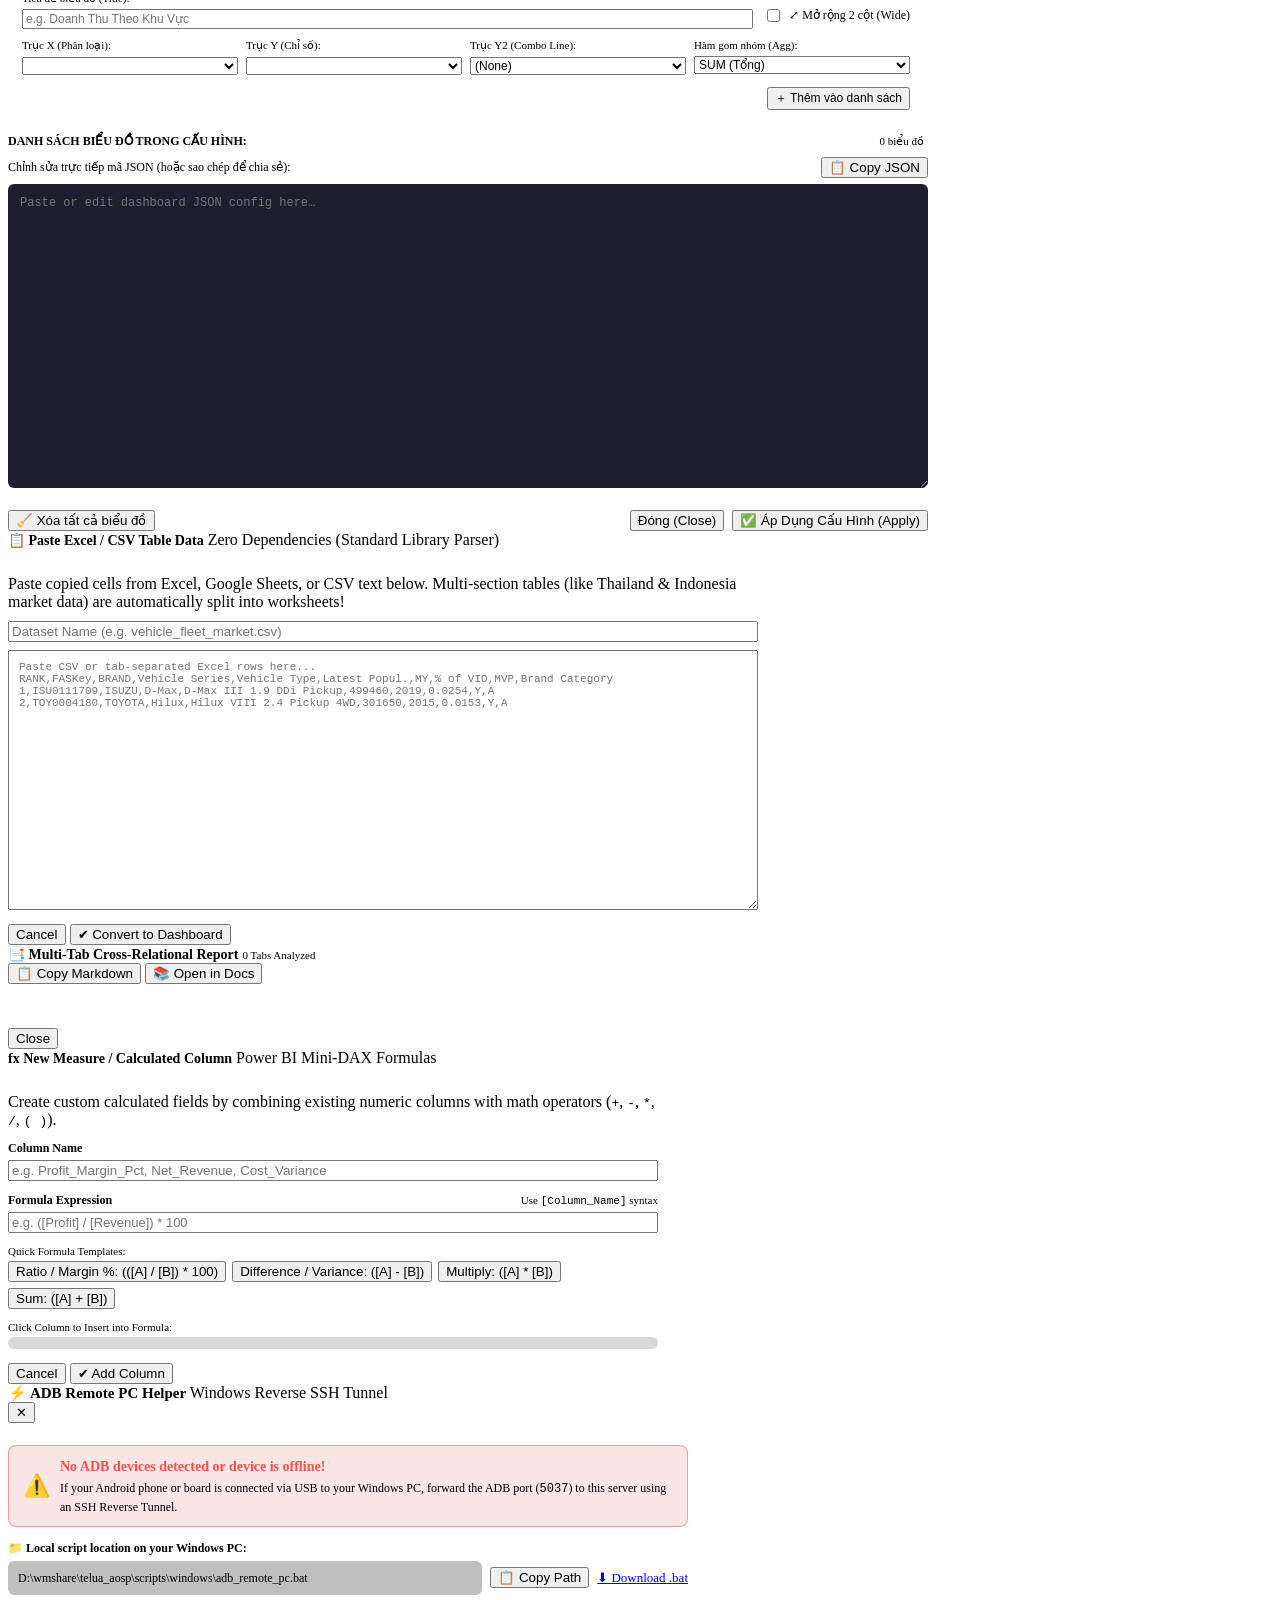
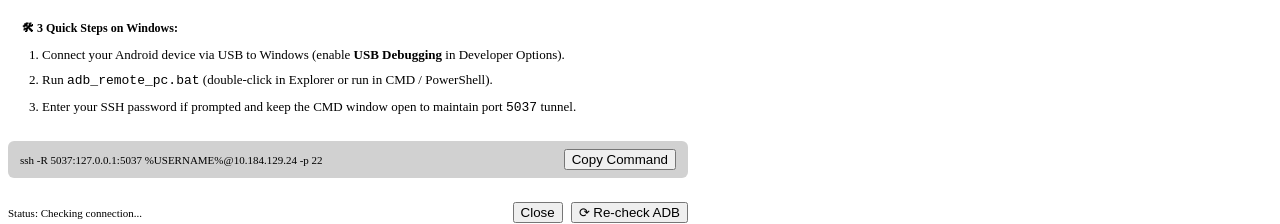
==== commit d1b3ddd4: "x" ====
--- a/web/static/index.html
+++ b/web/static/index.html
@@ -1568,7 +1568,7 @@
                 <span class="mono aosp-upload-name">const_my_cli.config</span>
                 <span class="aosp-upload-desc">Personal pipeline macros (<code>telua my</code>)</span>
               </div>
-              <label class="btn ghost aosp-upload-btn" title="Upload const_my_cli.config to config/overlay/">
+              <label class="btn ghost aosp-upload-btn" title="Upload const_my_cli.config to config/overlay/cli/">
                 ⬆ Upload
                 <input type="file" id="upload-const-my-cli" accept=".config,.txt,text/*" style="display:none;">
               </label>
@@ -1684,8 +1684,16 @@
               style="display:flex;justify-content:space-between;align-items:center;gap:8px;margin-top:6px;flex-wrap:wrap;">
               <span class="meta" style="font-size:10px;opacity:0.85;">After toggling enable/disable, visibility, or
                 removing a source above, save changes:</span>
-              <button class="btn btn-3d" id="btn-ai-mcp-save-sources" style="font-size:11px;padding:5px 12px;"
-                title="Save enable/disable or visibility changes to the source list">💾 Save Sources</button>
+              <div style="display:flex;gap:6px;align-items:center;flex-wrap:wrap;">
+                <button class="btn btn-xs ghost" id="btn-ai-mcp-export-bundle"
+                  title="Download one .zip bundle: knowledge sources + AI provider config + sync state">⬇ Export ZIP</button>
+                <button class="btn btn-xs ghost" id="btn-ai-mcp-import-bundle"
+                  title="Upload a .zip bundle (or .json) to merge knowledge sources, providers & state">⬆ Import ZIP</button>
+                <input type="file" id="ai-mcp-import-bundle-file" accept=".zip,.json"
+                  class="hidden">
+                <button class="btn btn-3d" id="btn-ai-mcp-save-sources" style="font-size:11px;padding:5px 12px;"
+                  title="Save enable/disable or visibility changes to the source list">💾 Save Sources</button>
+              </div>
             </div>
           </div>
 
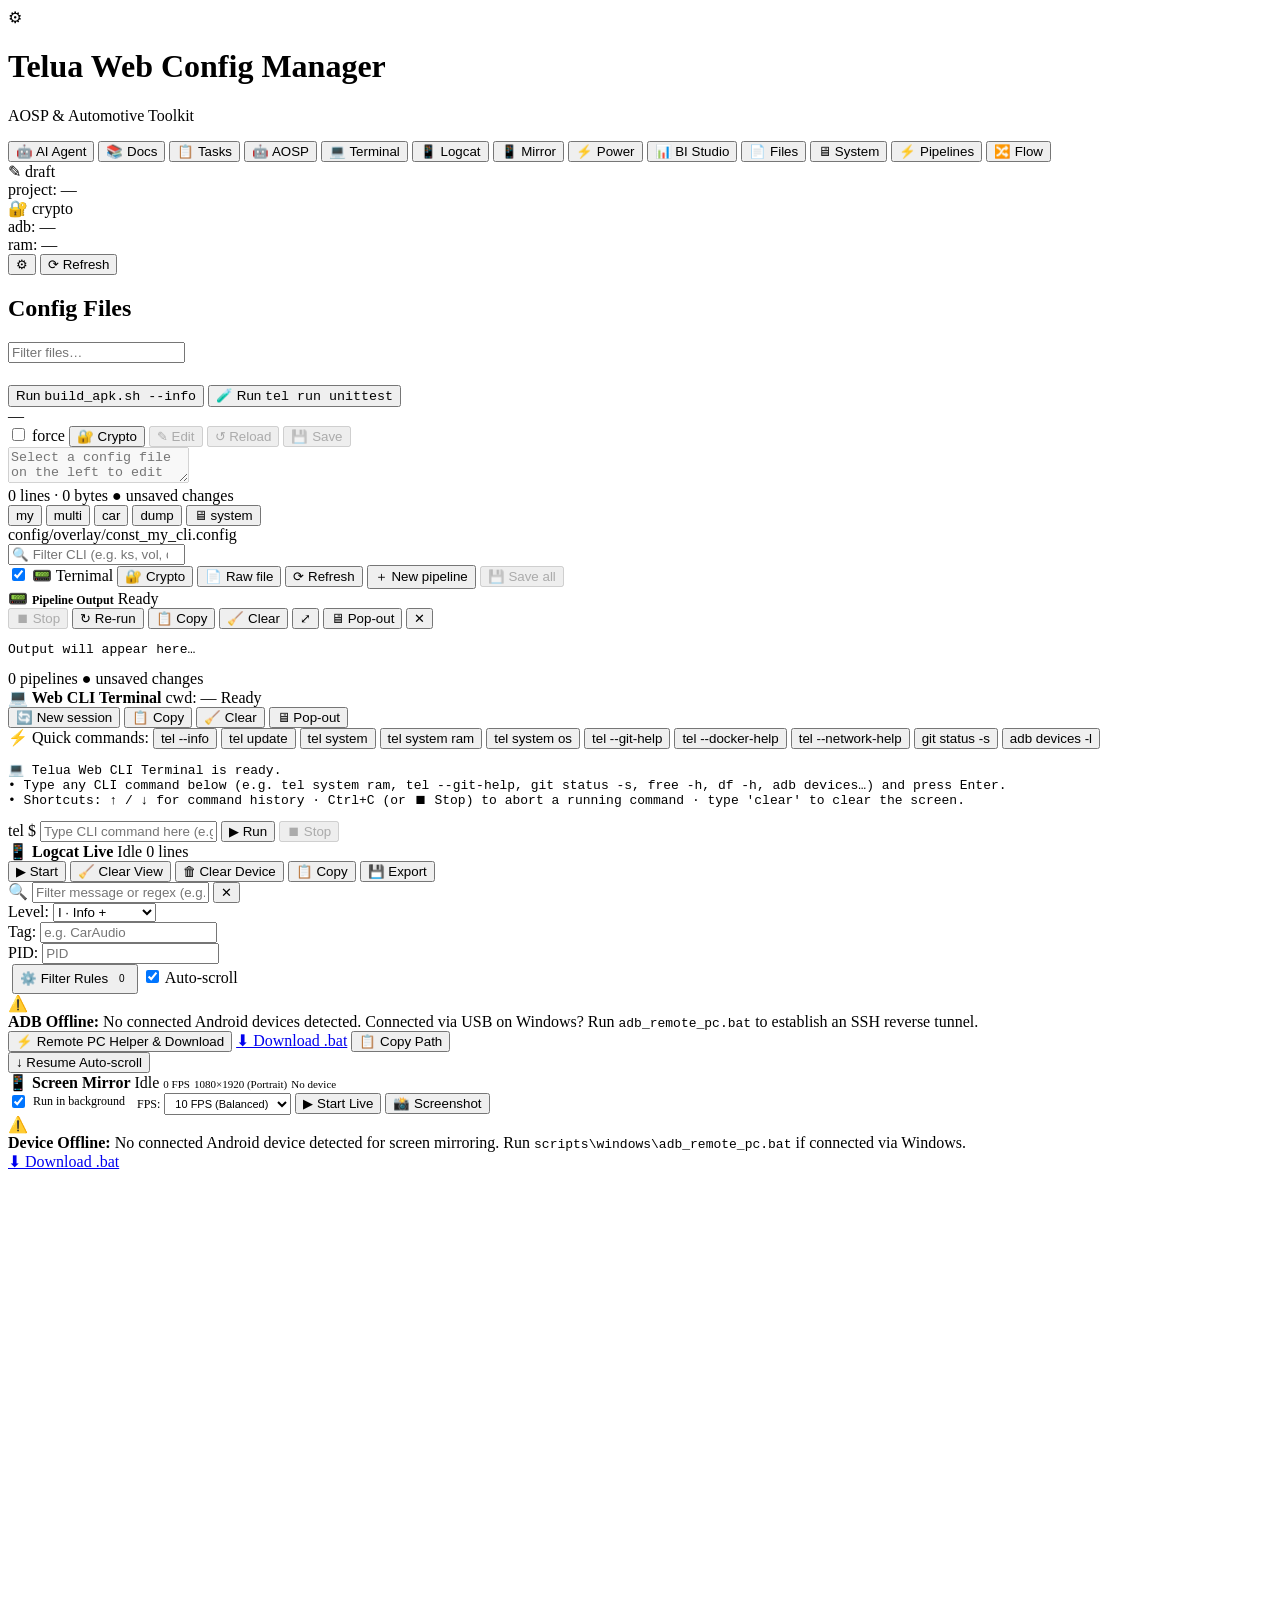
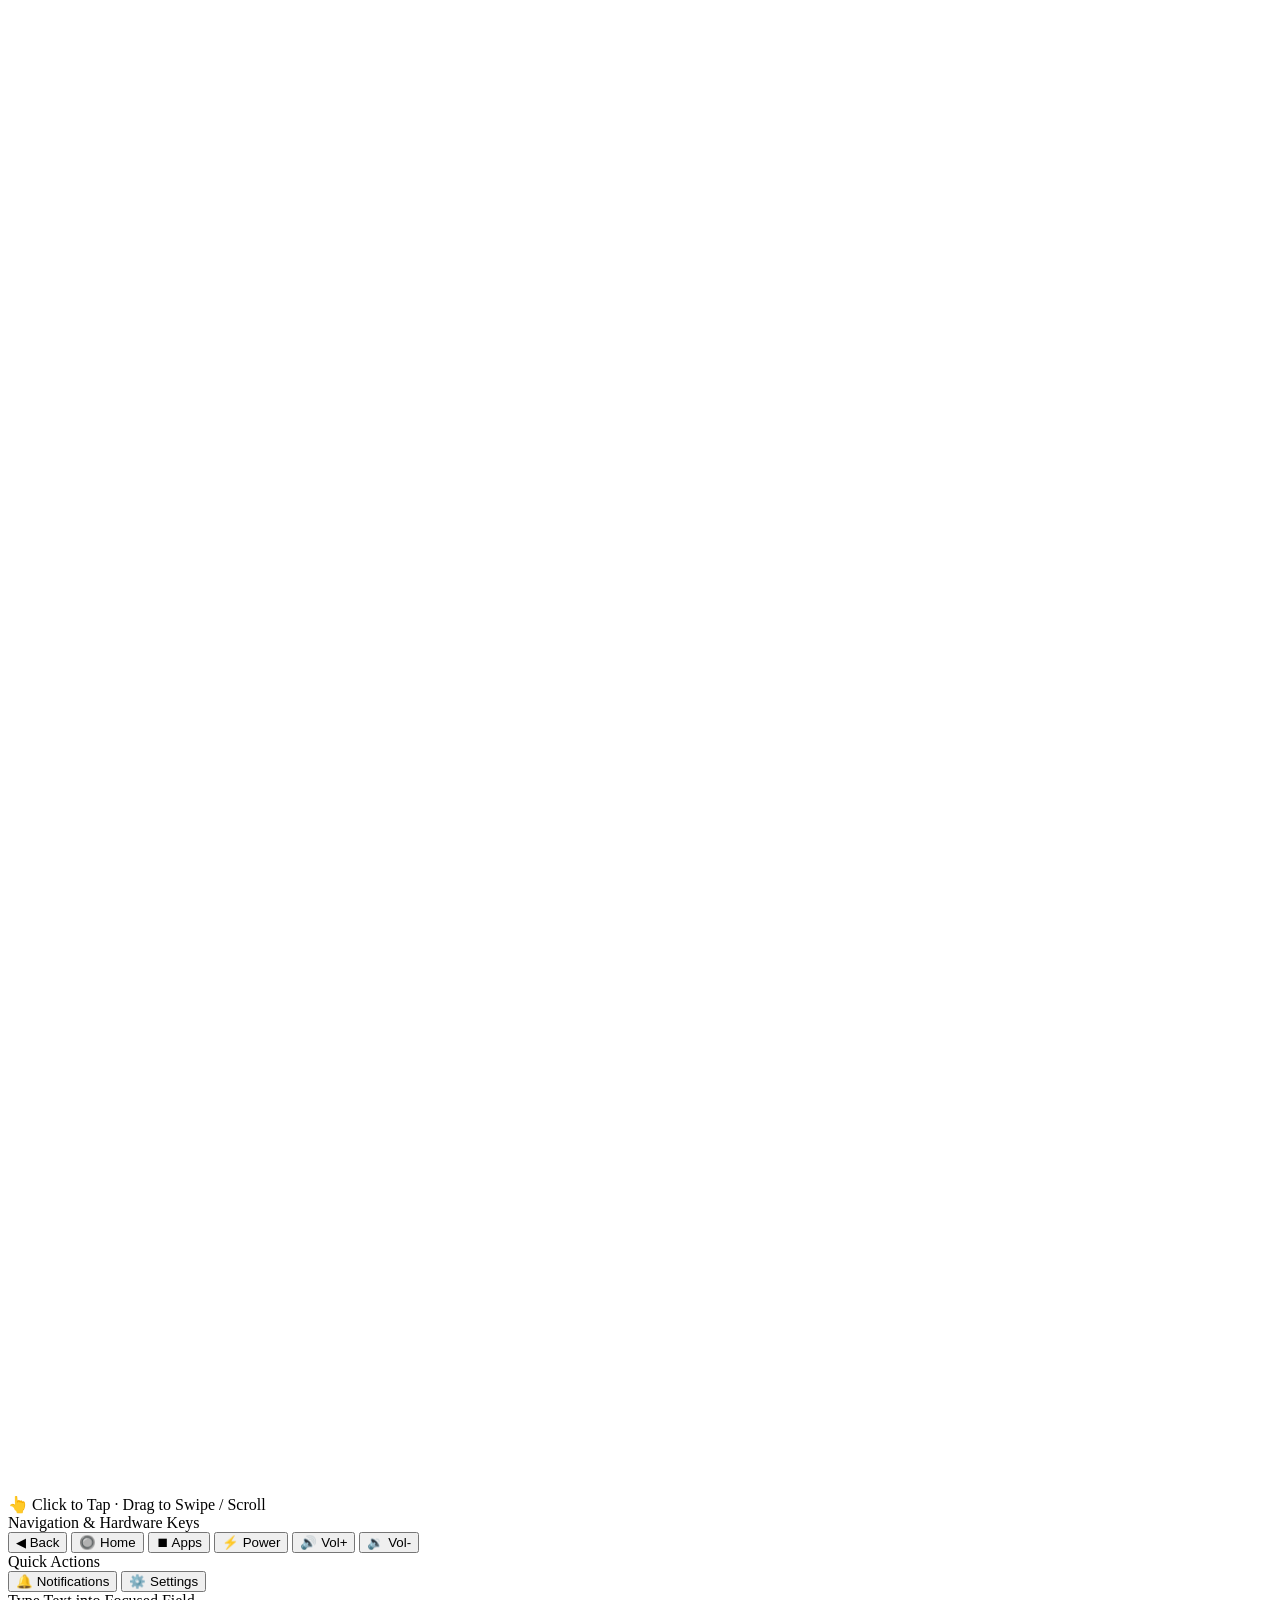
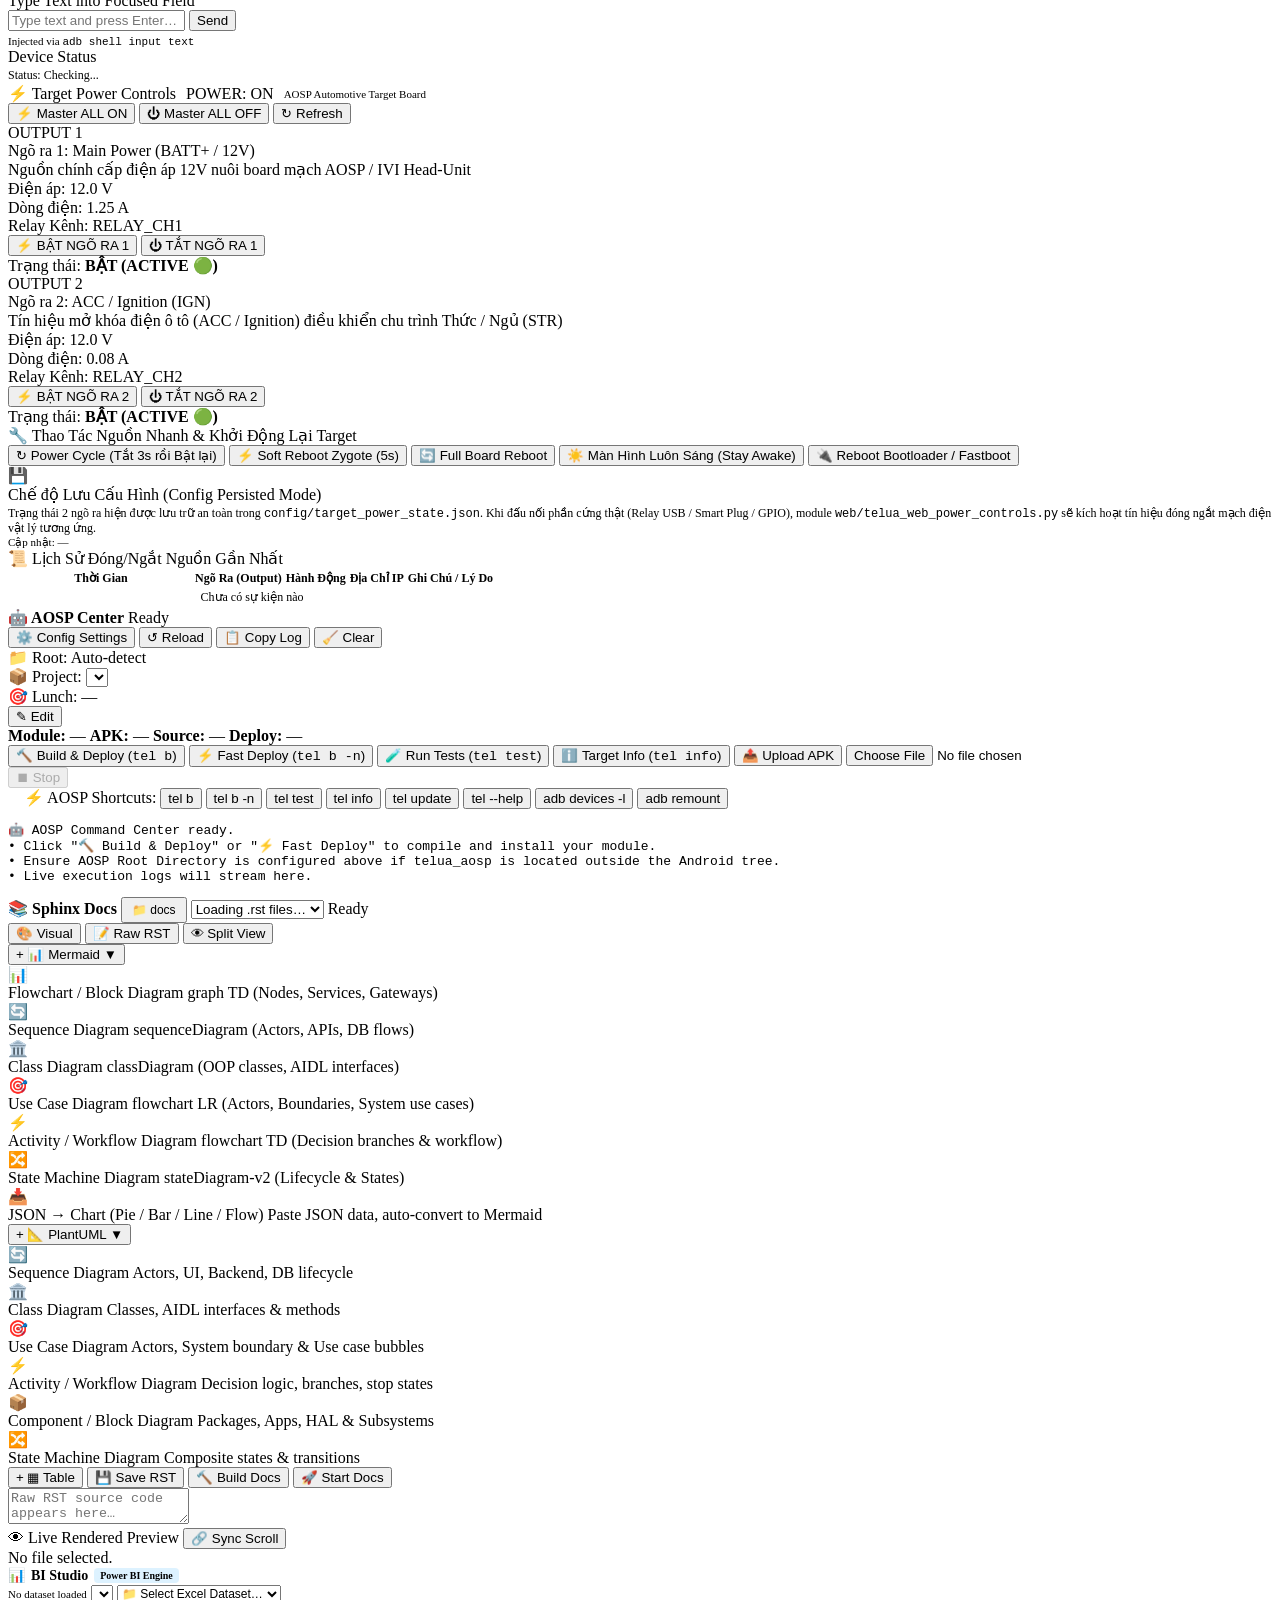
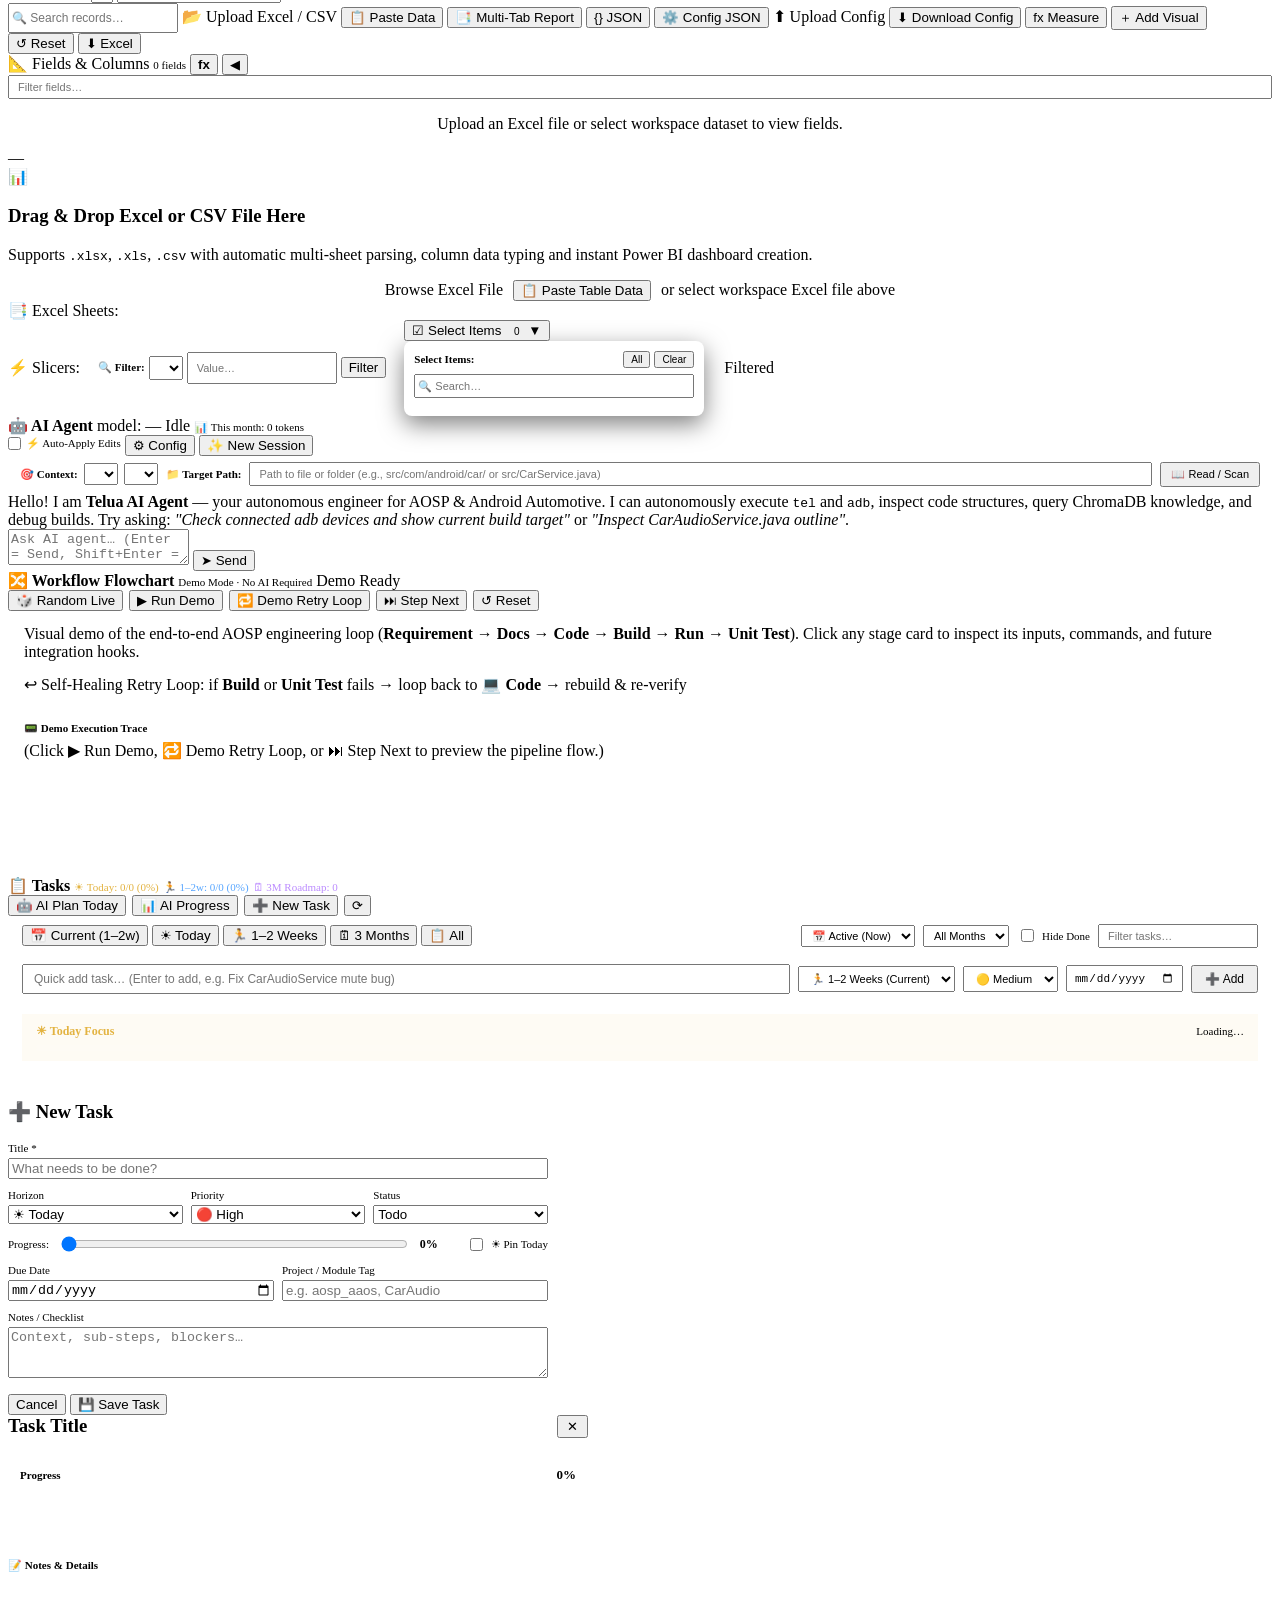
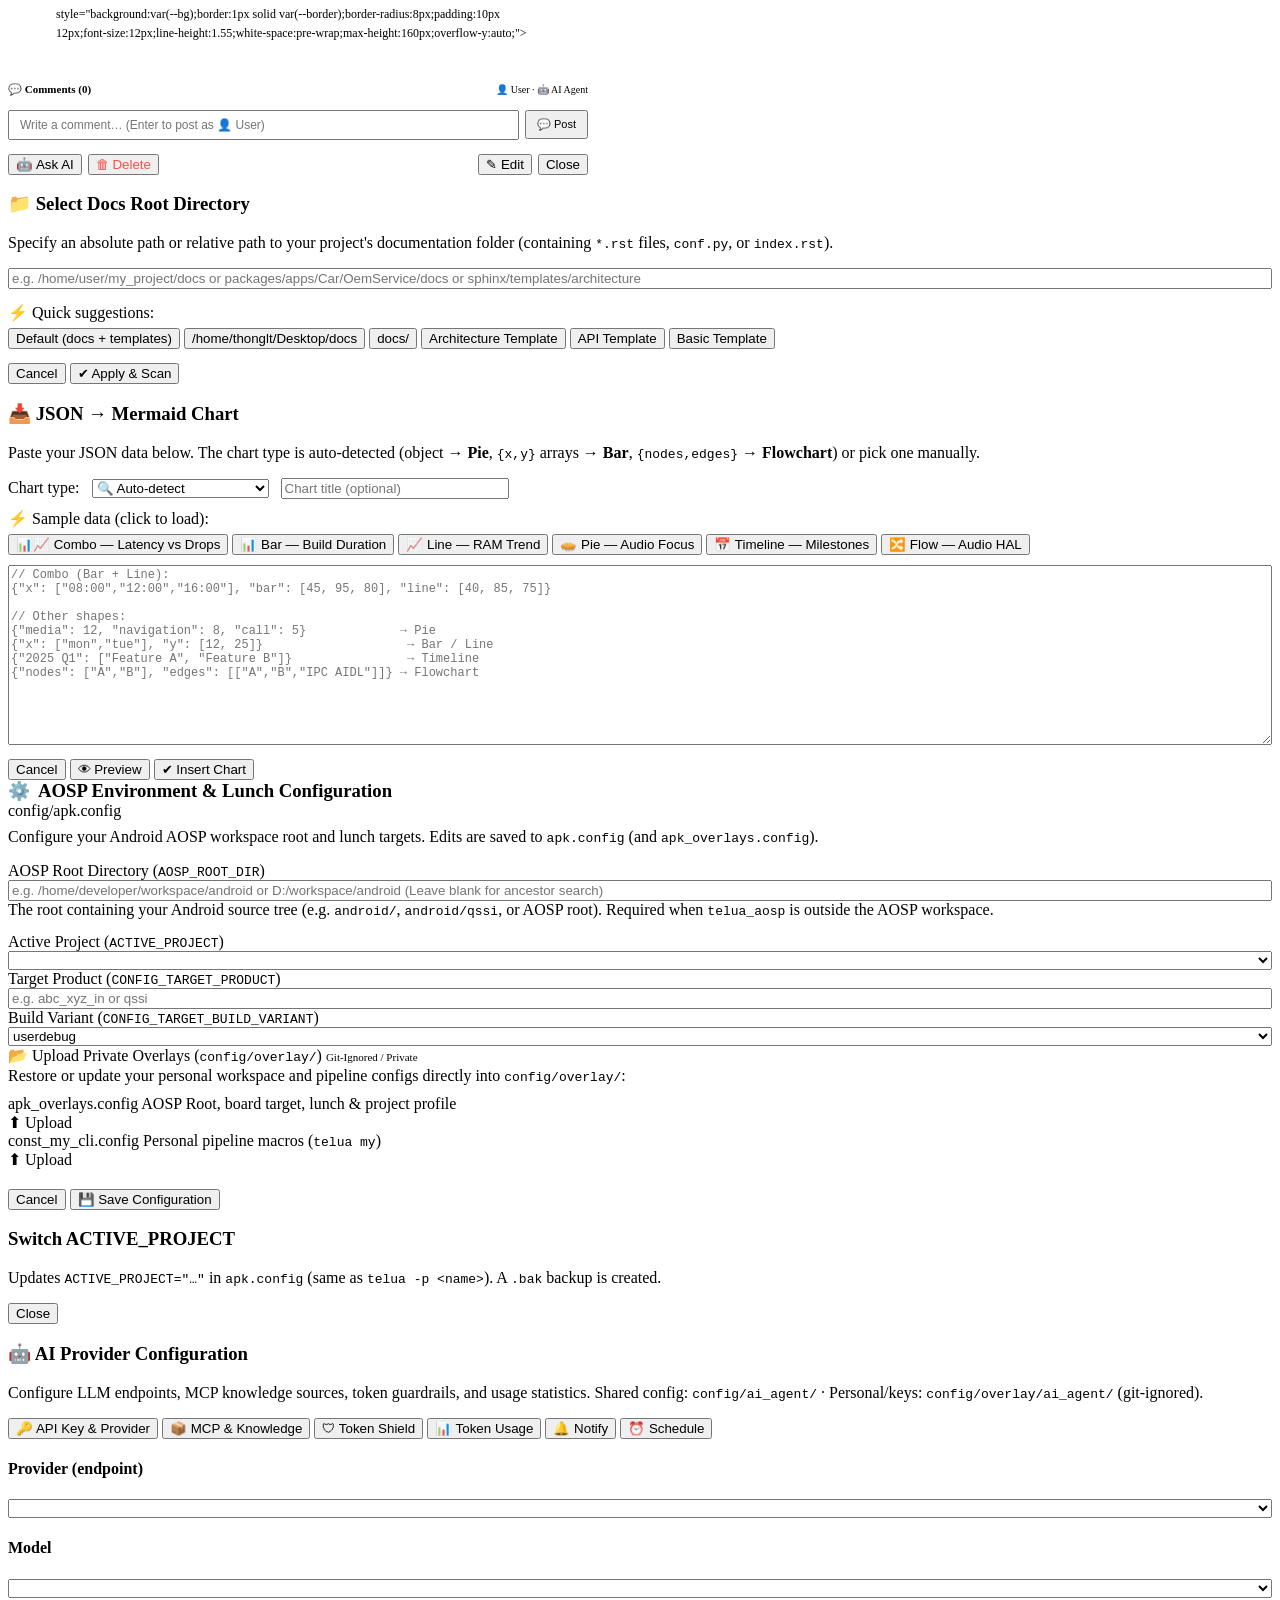
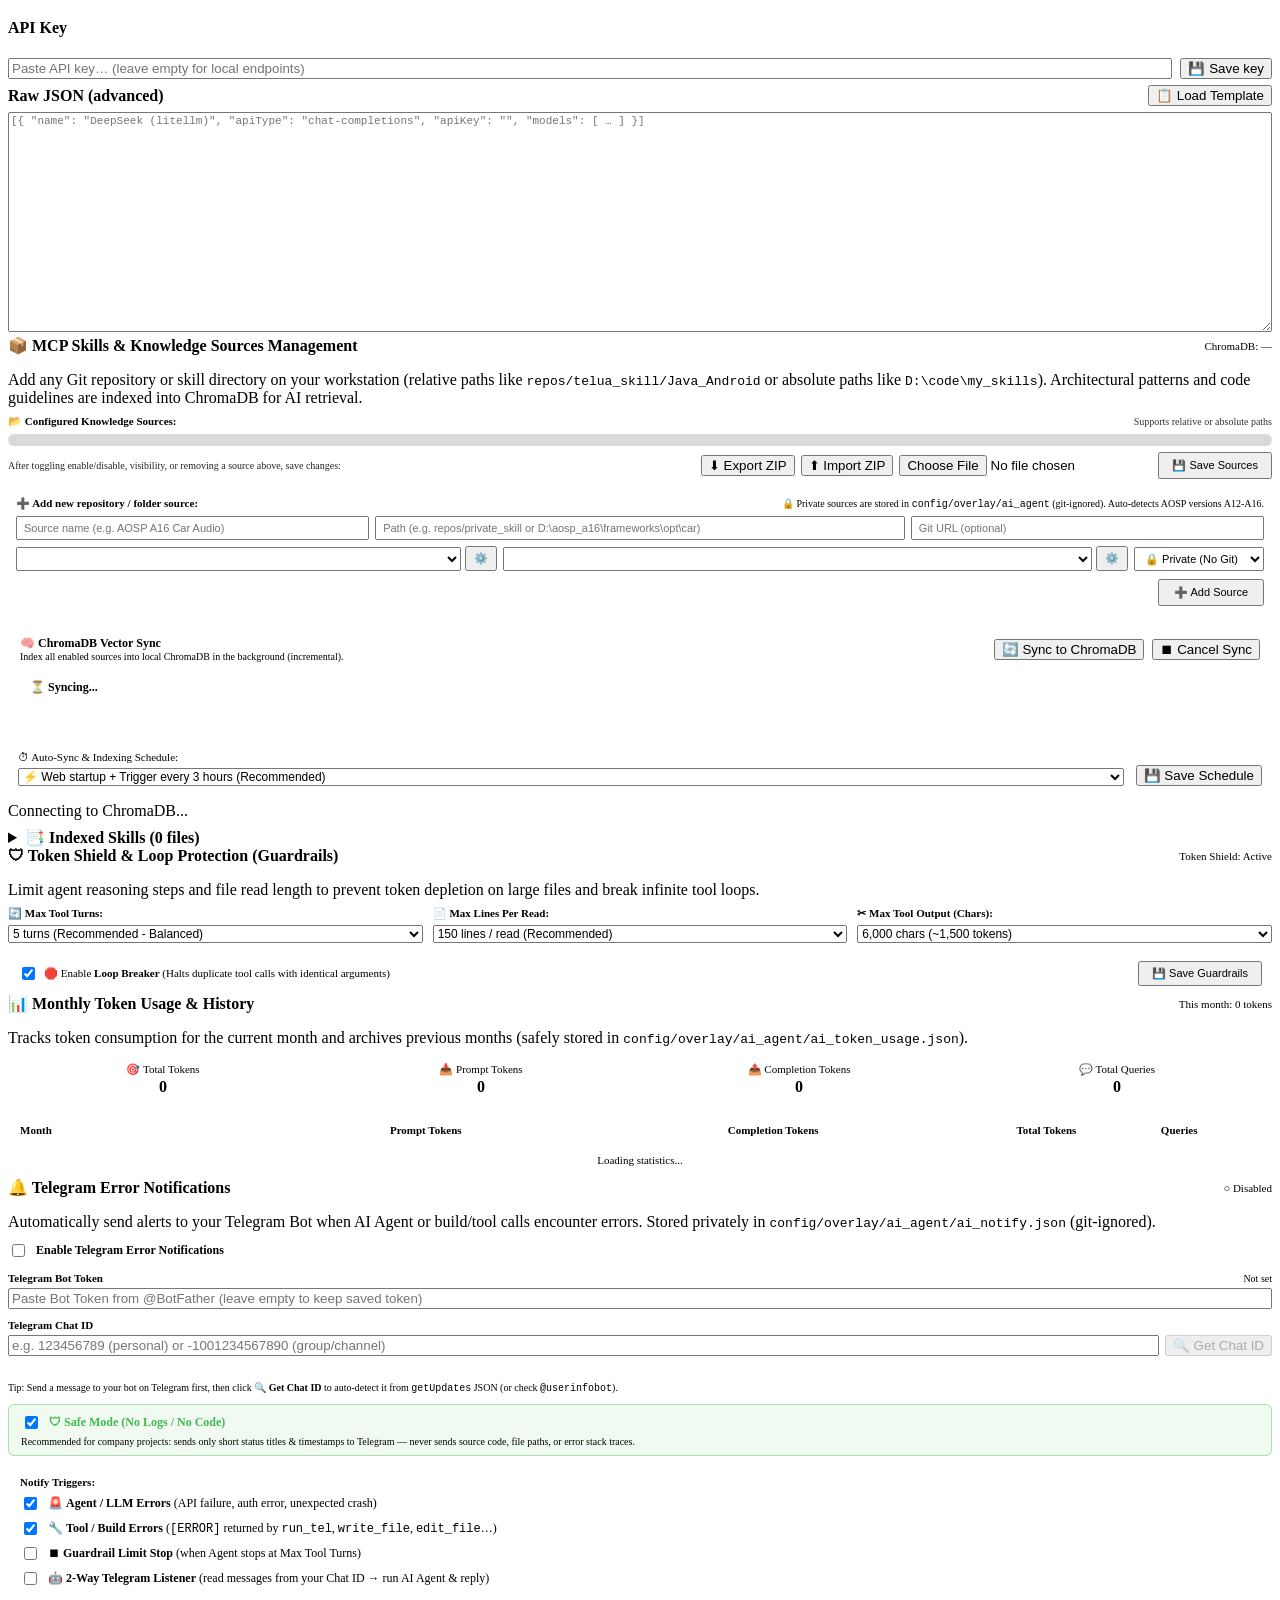
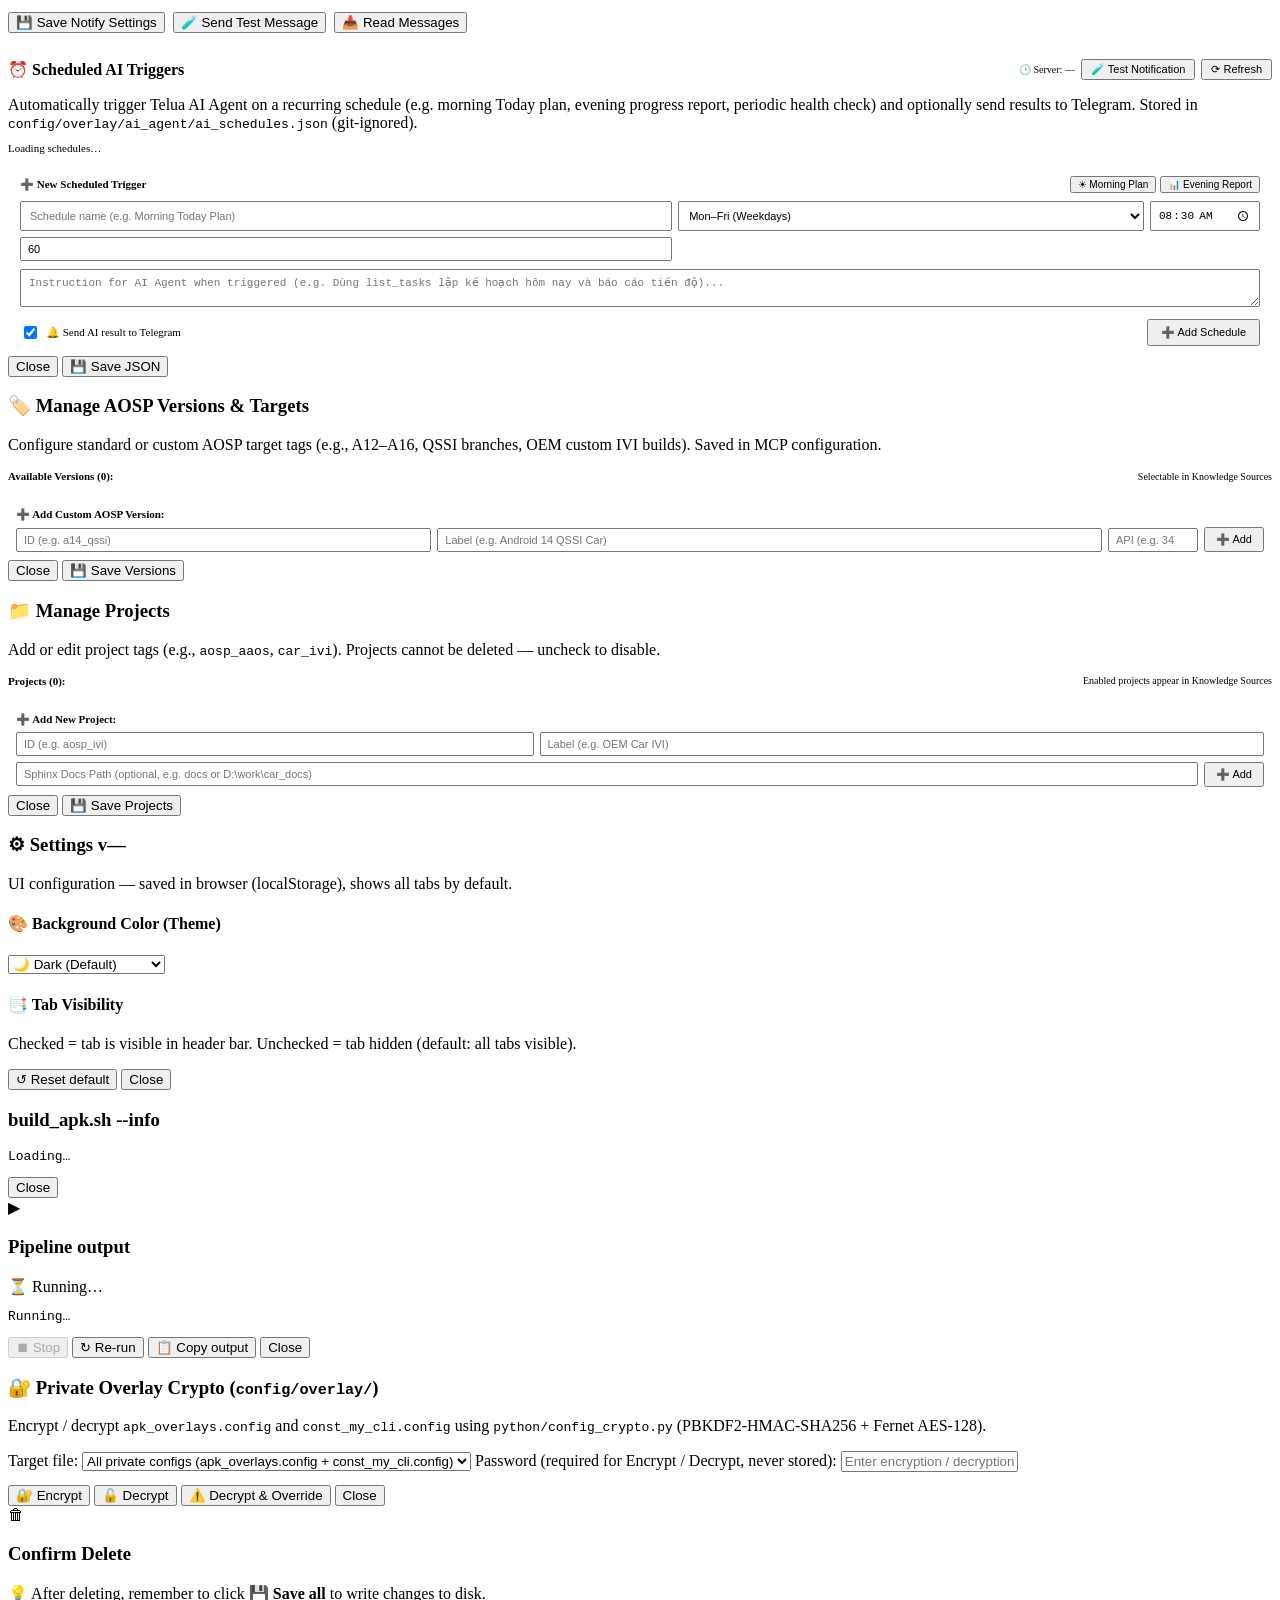
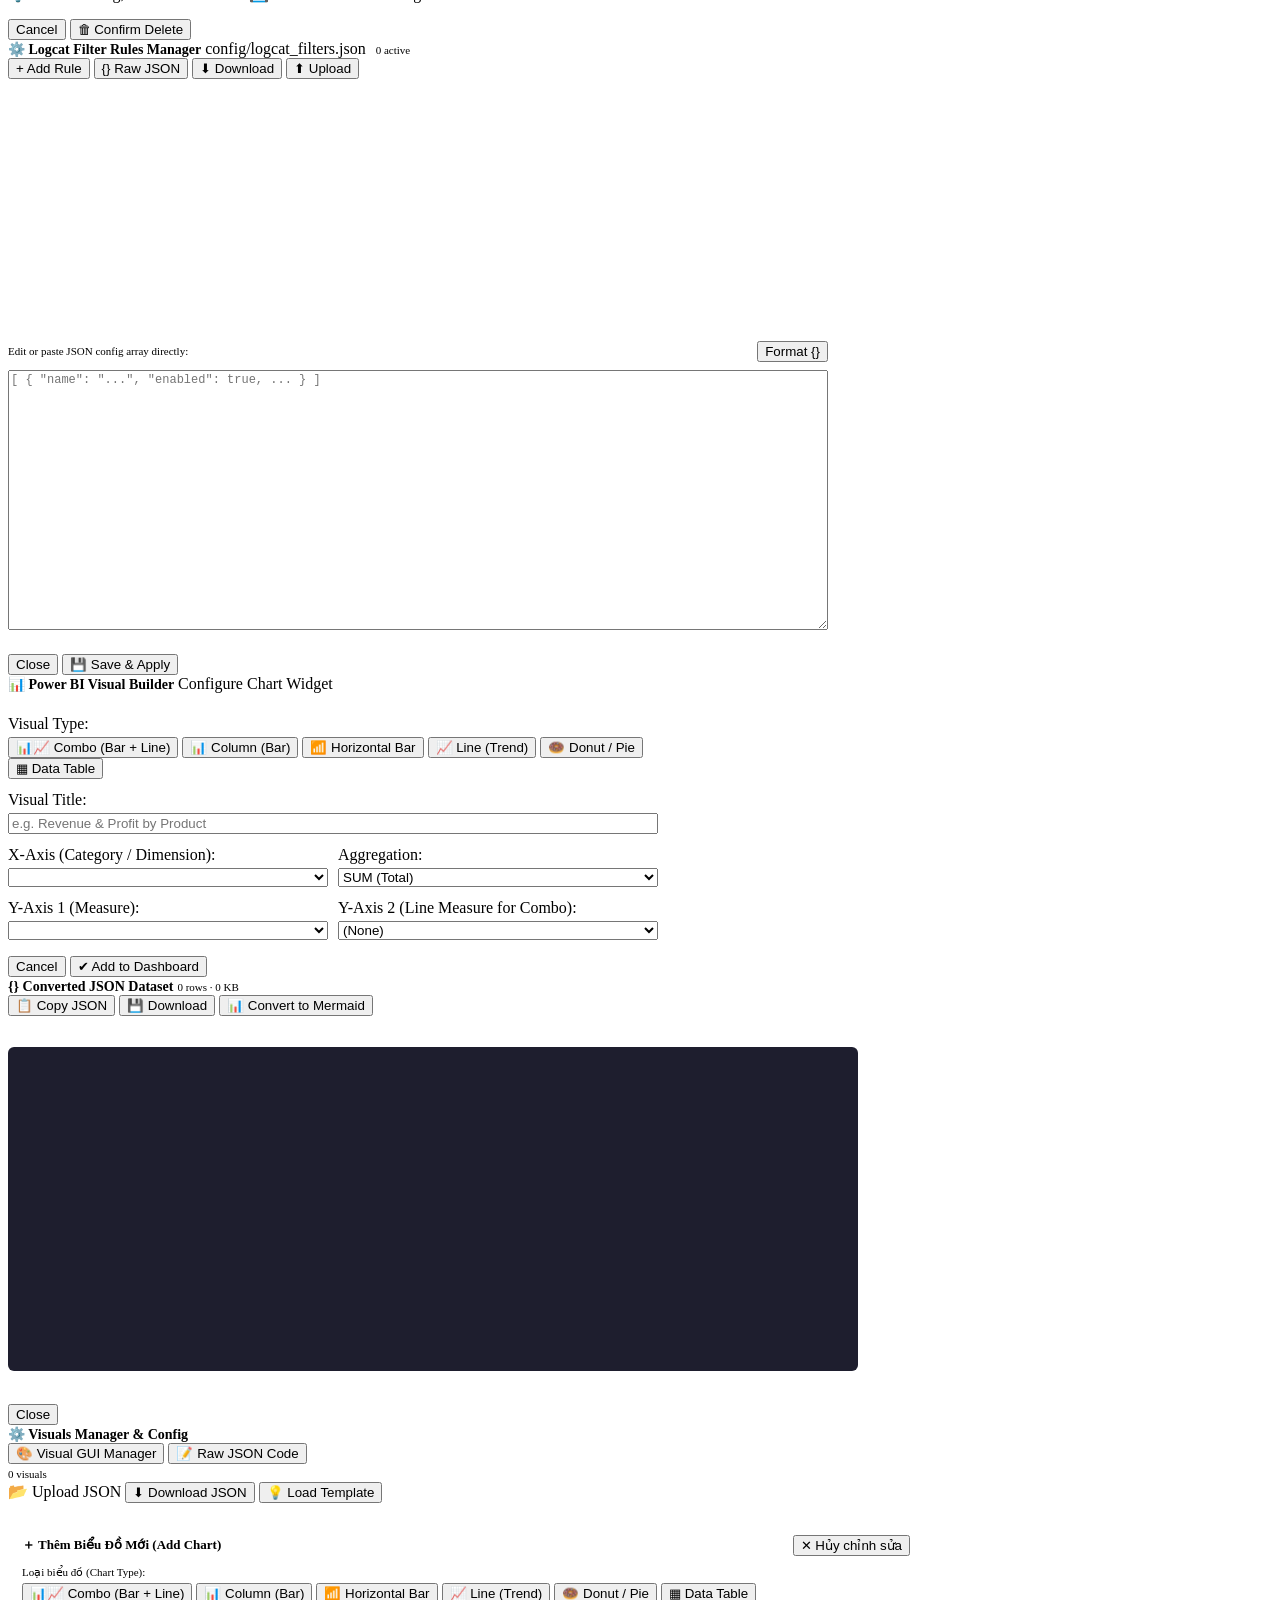
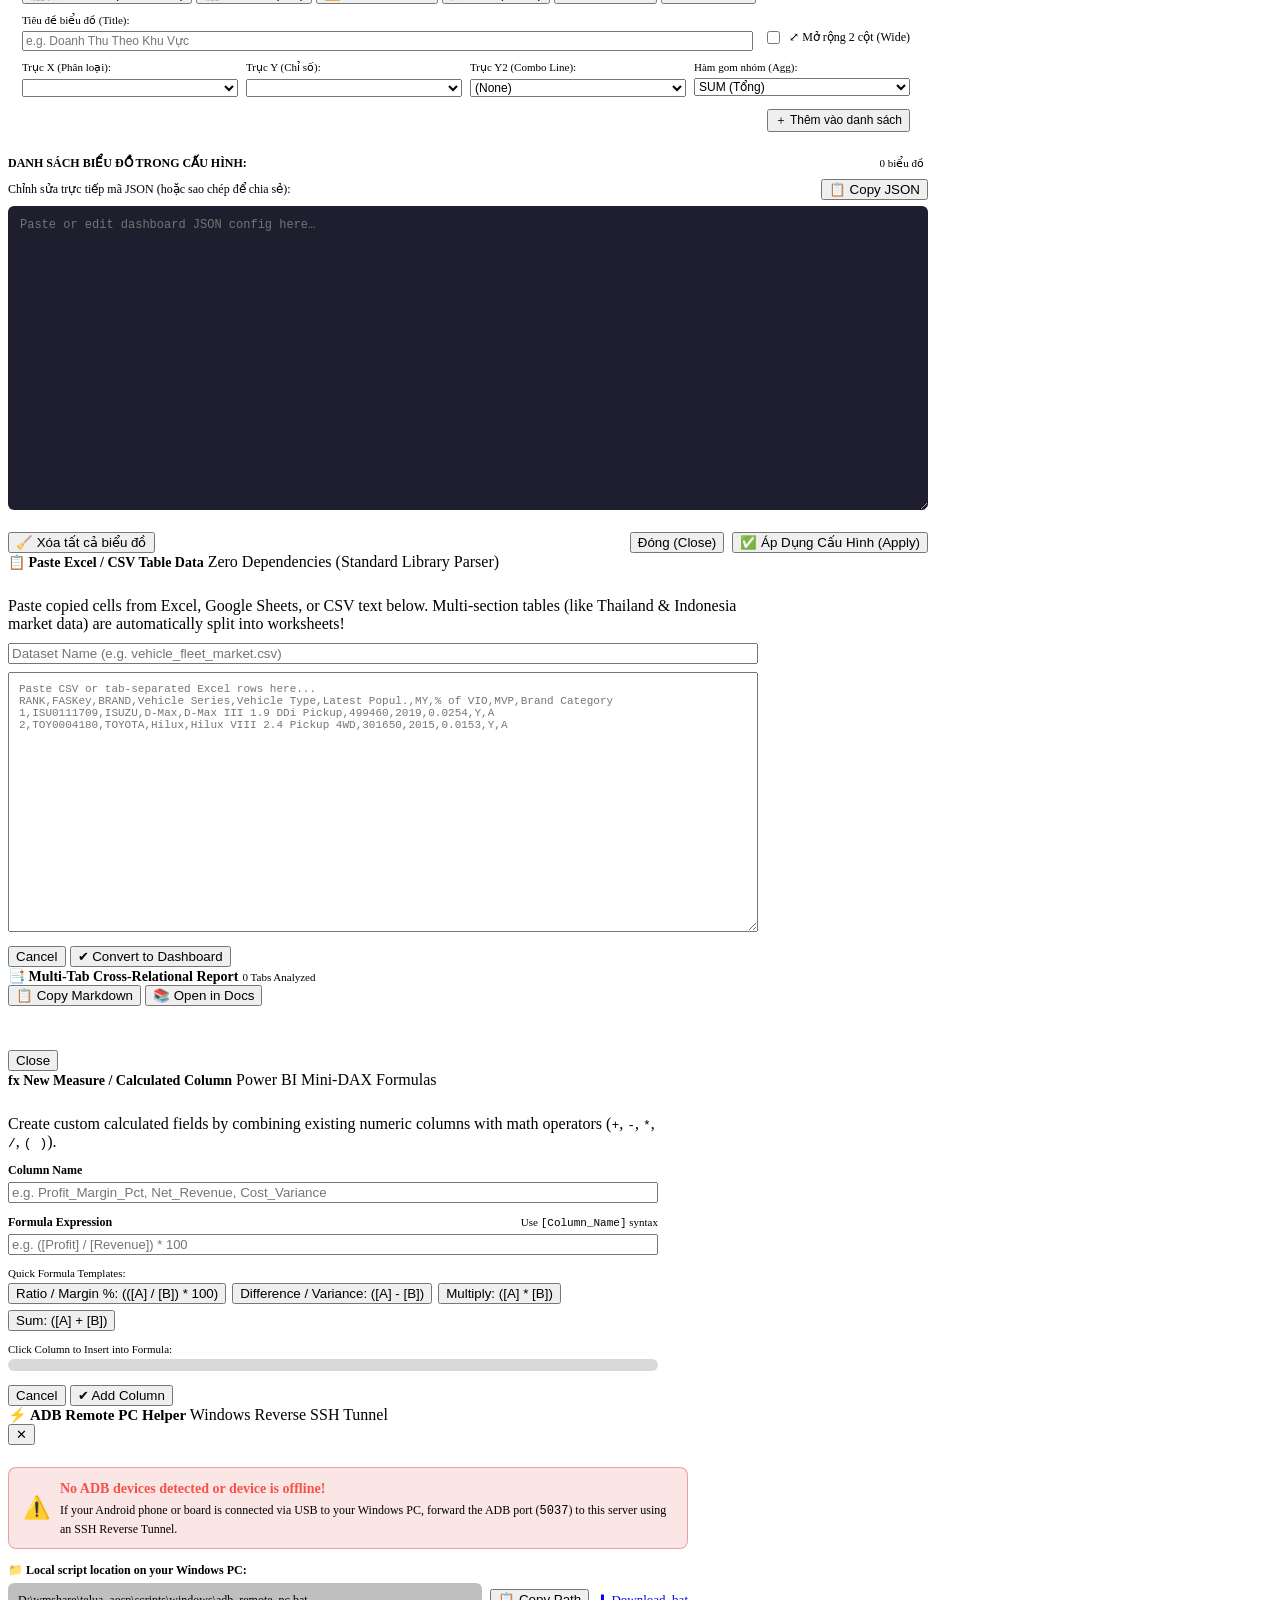
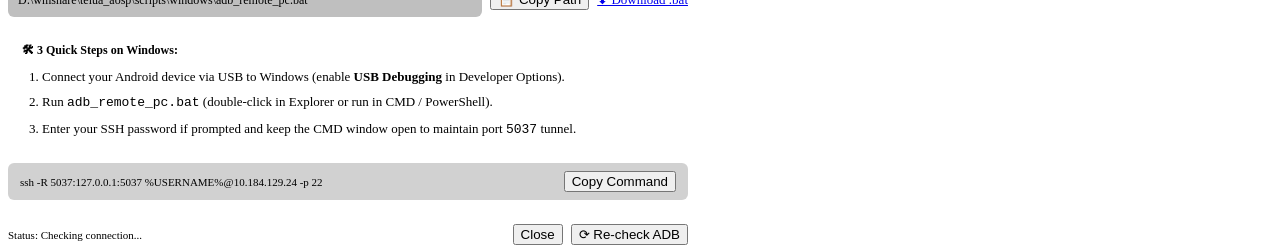
==== commit 780ffd08: "x" ====
--- a/web/static/index.html
+++ b/web/static/index.html
@@ -1973,12 +1973,20 @@
               <label class="meta"
                 style="font-size:11px;font-weight:600;color:var(--text);display:block;margin-bottom:4px;">Telegram Chat
                 ID</label>
-              <input type="text" id="ai-notify-chat-id" class="term-input mono"
-                style="width:100%;box-sizing:border-box;"
-                placeholder="e.g. 123456789 (personal) or -1001234567890 (group/channel)" autocomplete="off">
+              <div style="display:flex;gap:6px;align-items:center;">
+                <input type="text" id="ai-notify-chat-id" class="term-input mono"
+                  style="flex:1;min-width:0;box-sizing:border-box;"
+                  placeholder="e.g. 123456789 (personal) or -1001234567890 (group/channel)" autocomplete="off">
+                <button type="button" class="btn" id="btn-ai-notify-get-chat-id" disabled
+                  style="white-space:nowrap;"
+                  title="Enter or save a Telegram Bot Token first">🔍 Get Chat ID</button>
+              </div>
+              <div id="ai-notify-chatid-box" class="hidden"
+                style="margin-top:6px;background:var(--bg);border:1px solid var(--border);border-radius:6px;padding:8px 10px;font-size:11px;">
+              </div>
               <div class="meta" style="font-size:10px;margin-top:4px;">
-                Tip: Message <code>@BotFather</code> to create a bot, then message your bot and check
-                <code>@userinfobot</code> to get your Chat ID.
+                Tip: Send a message to your bot on Telegram first, then click <b>🔍 Get Chat ID</b> to auto-detect it from
+                <code>getUpdates</code> JSON (or check <code>@userinfobot</code>).
               </div>
             </div>
 
